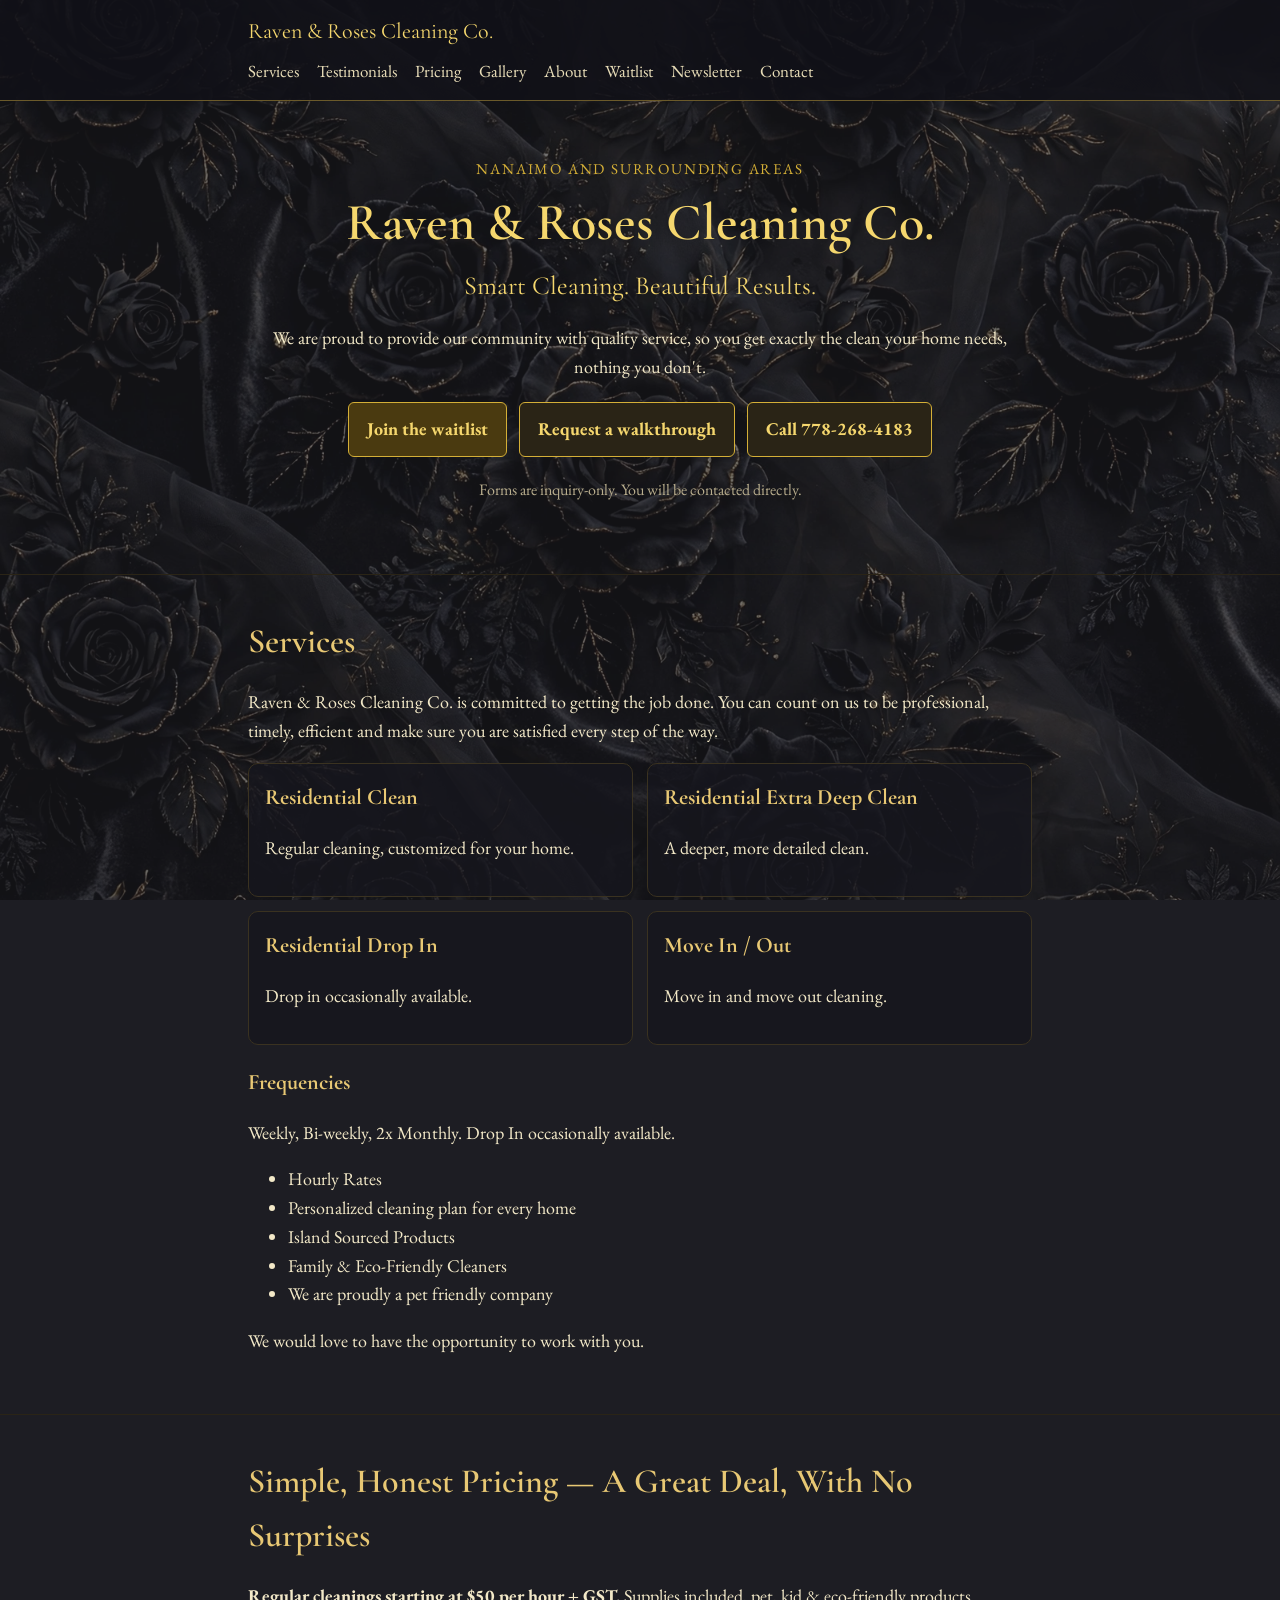
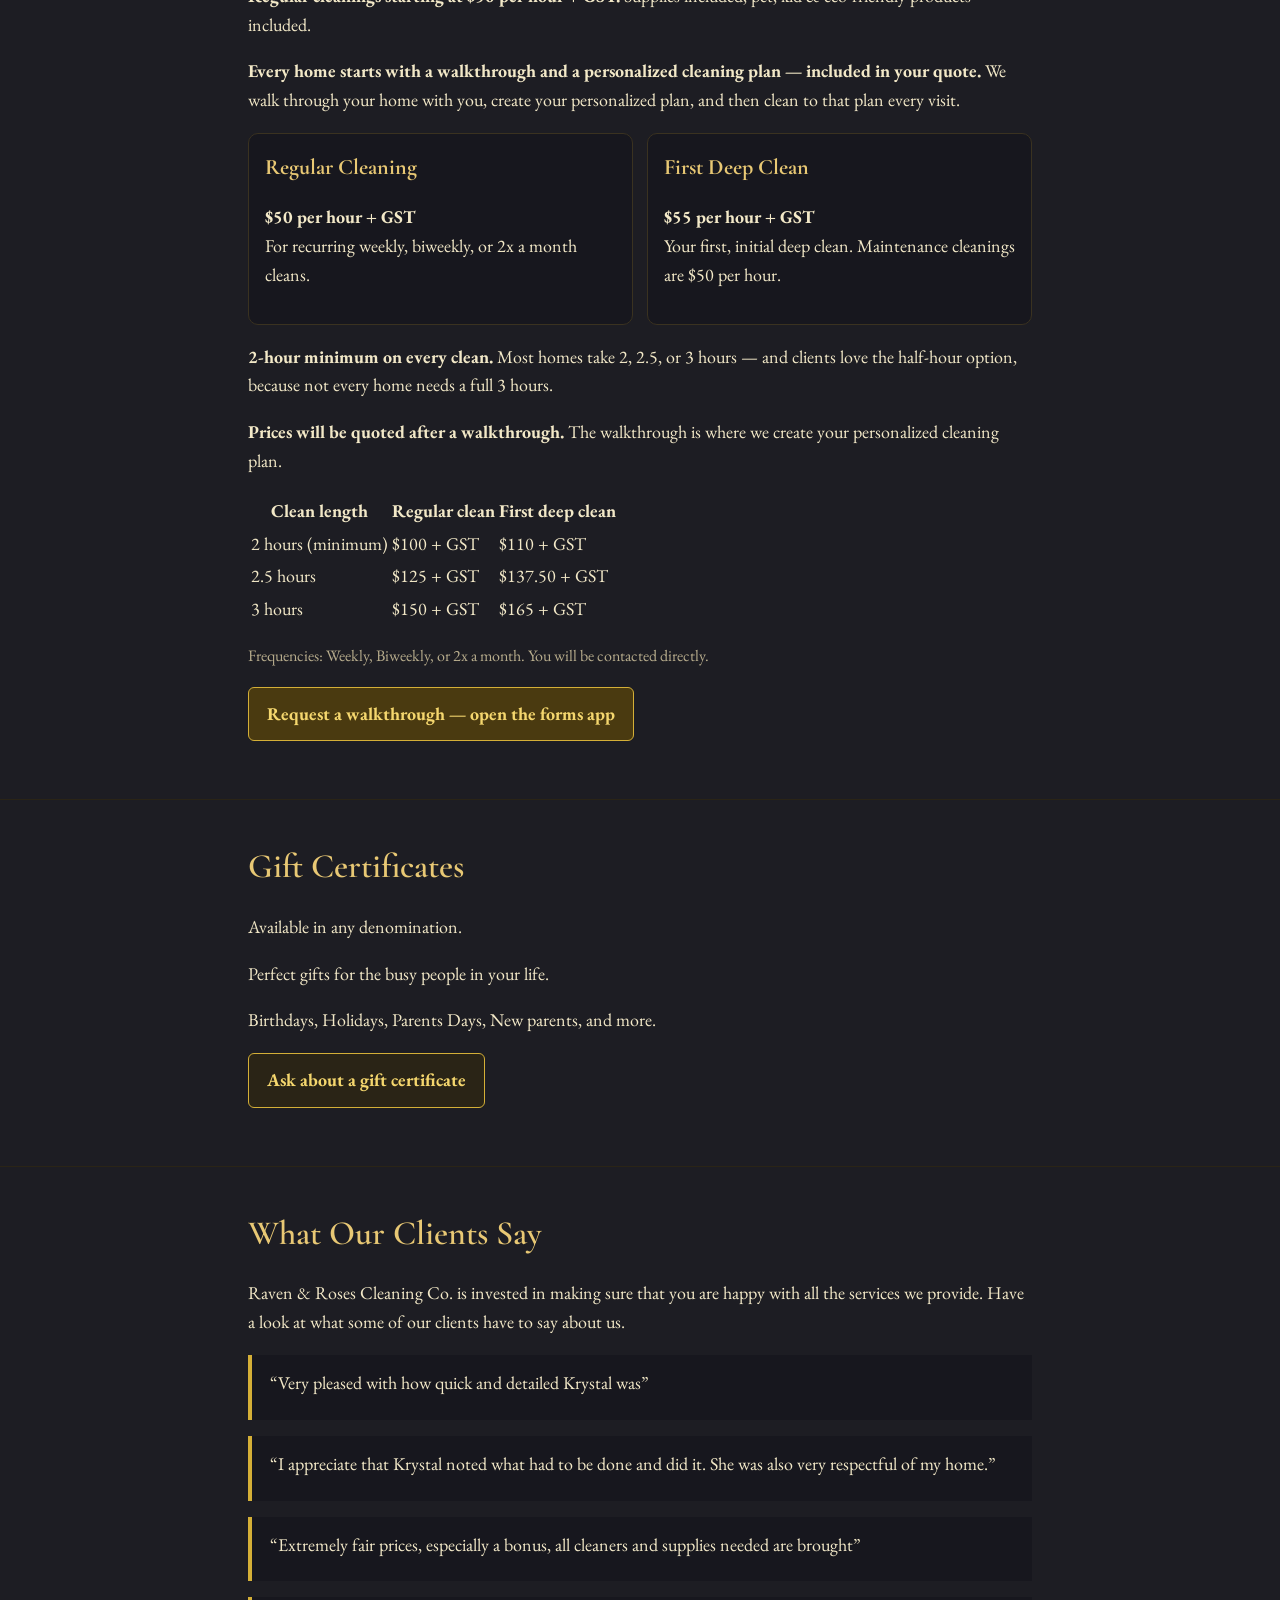
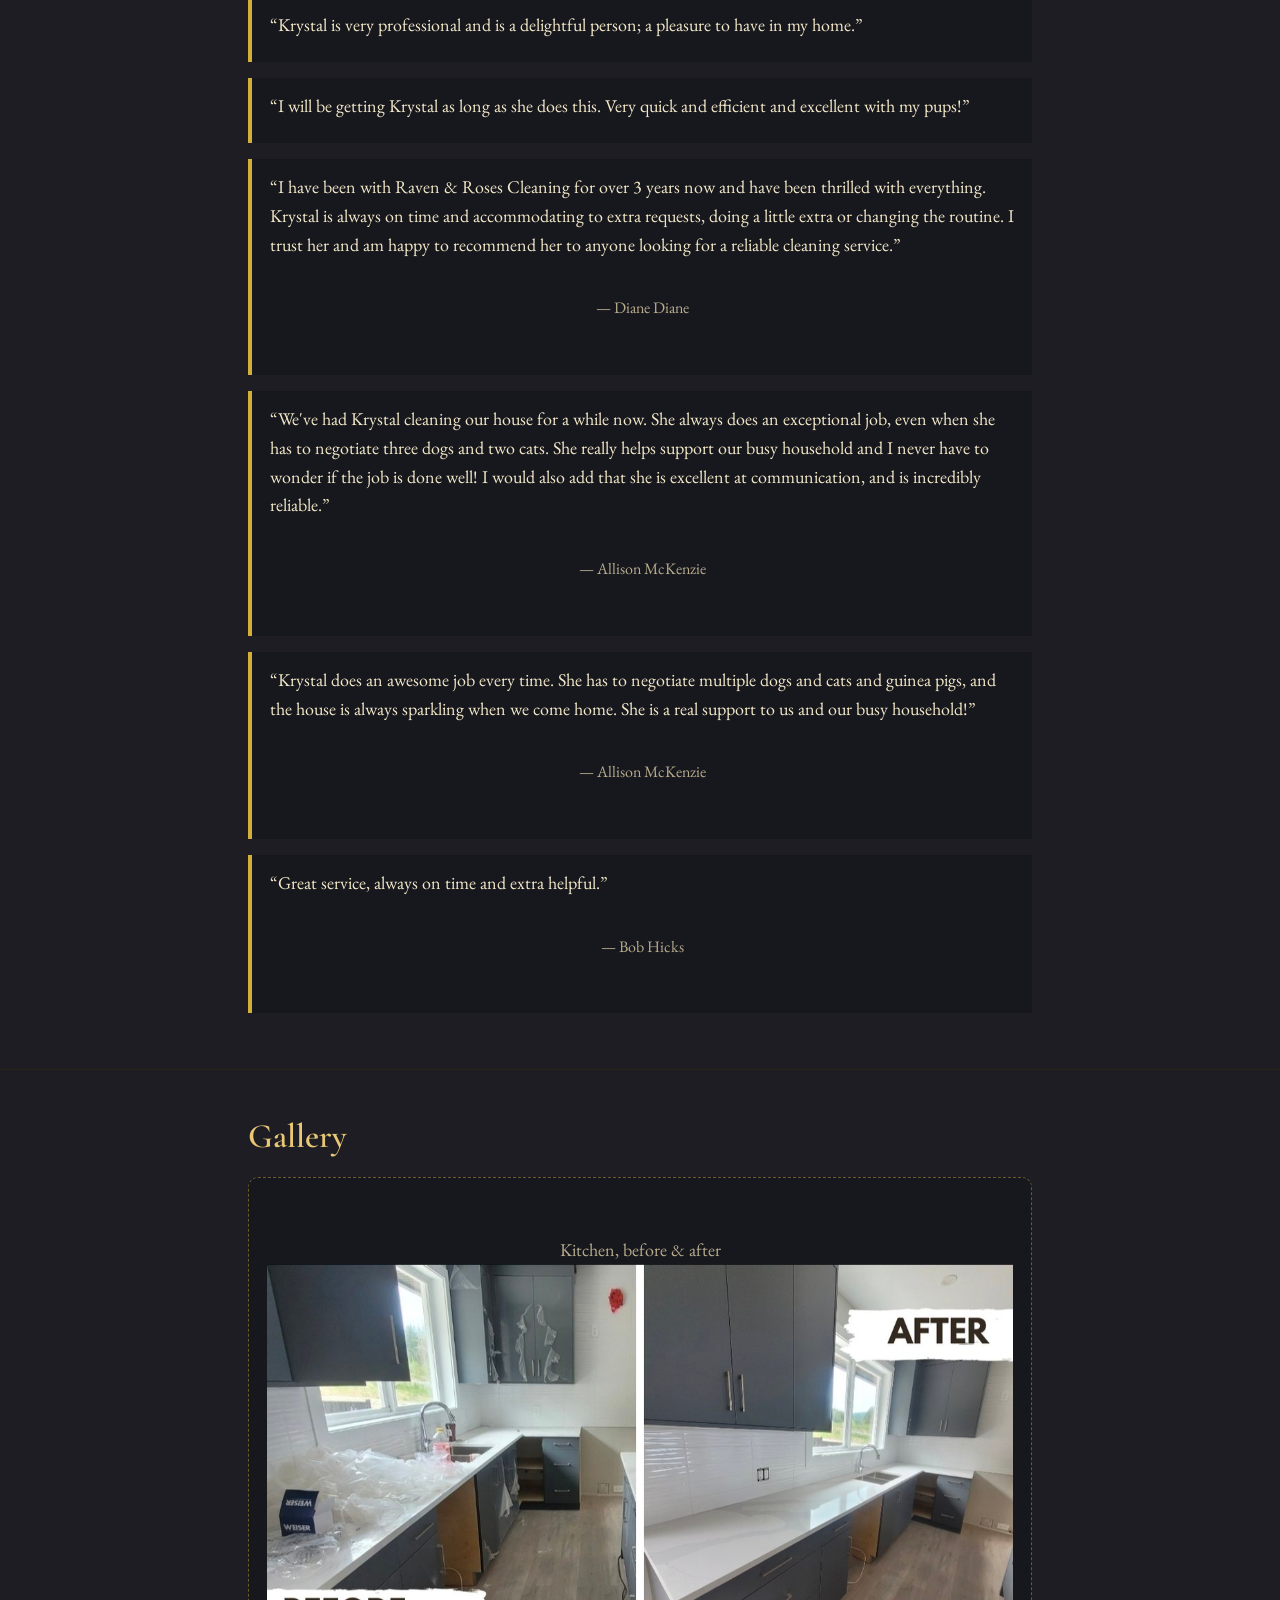
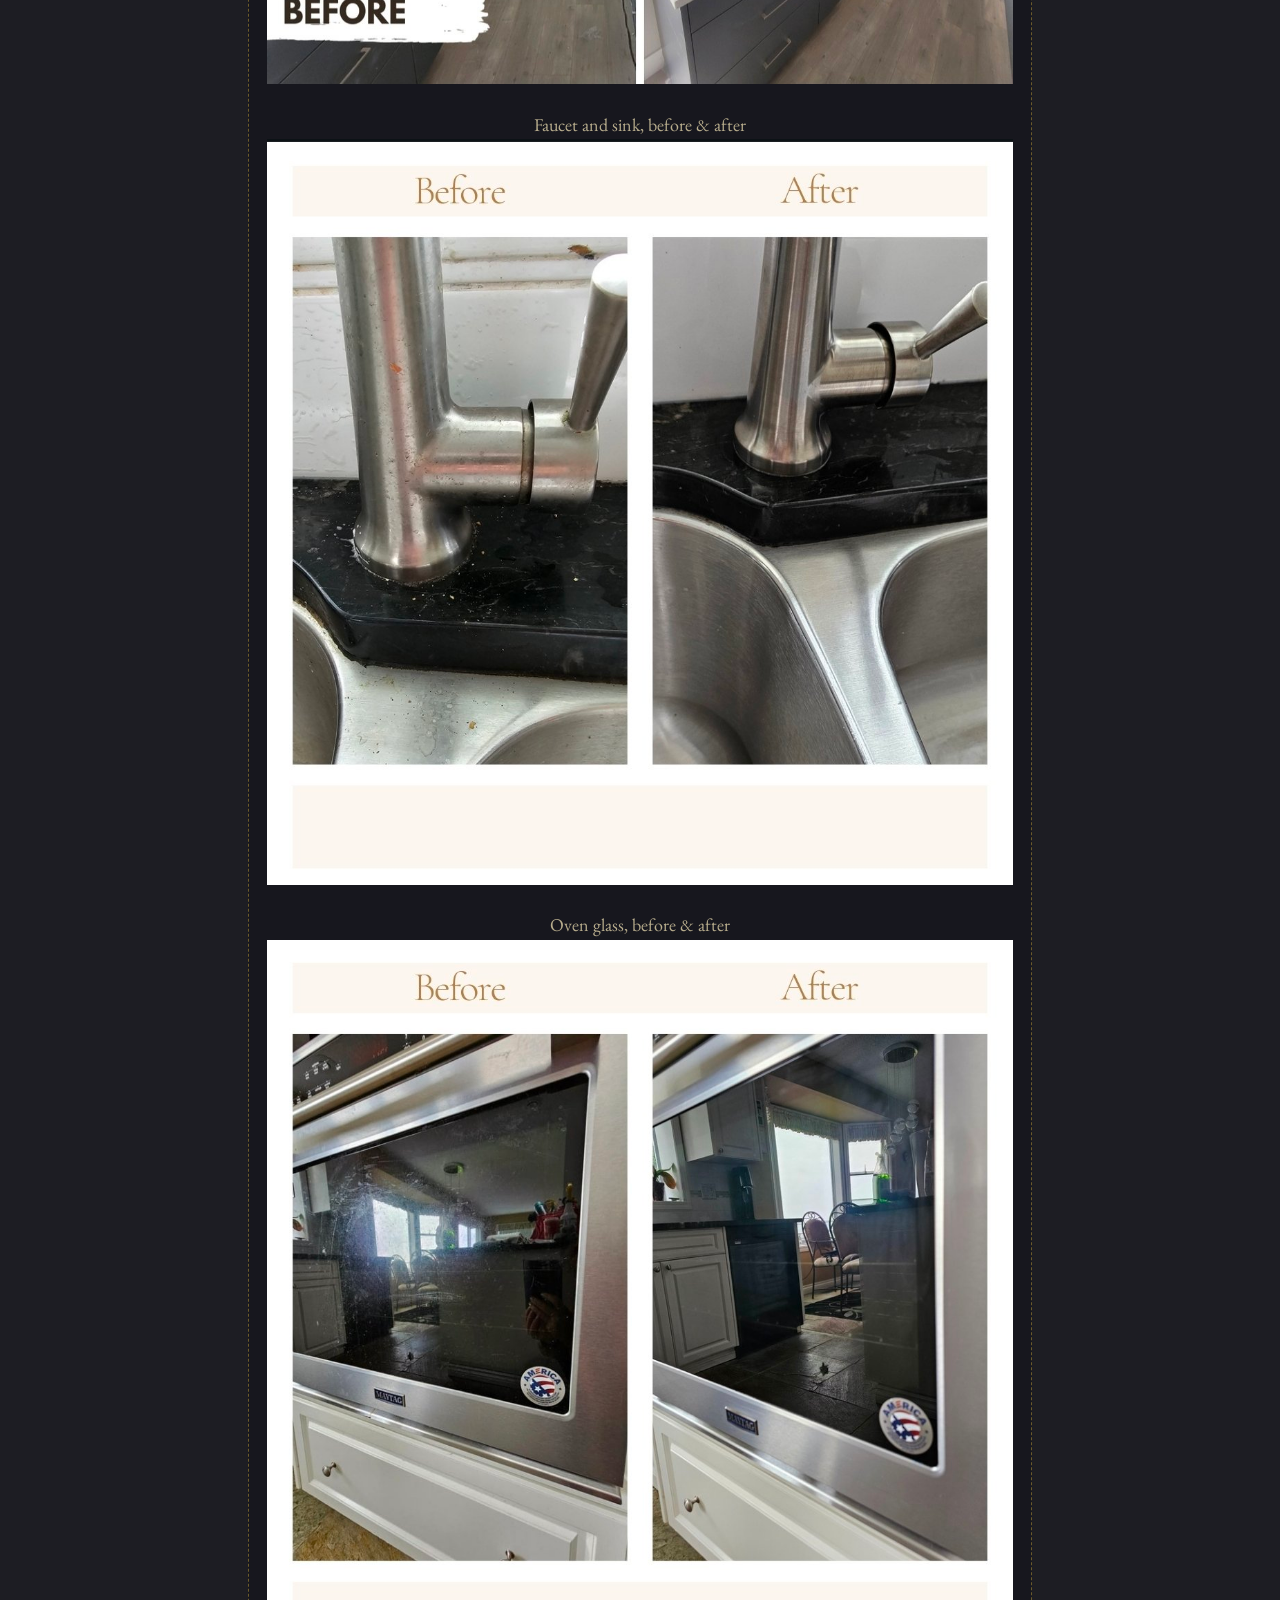
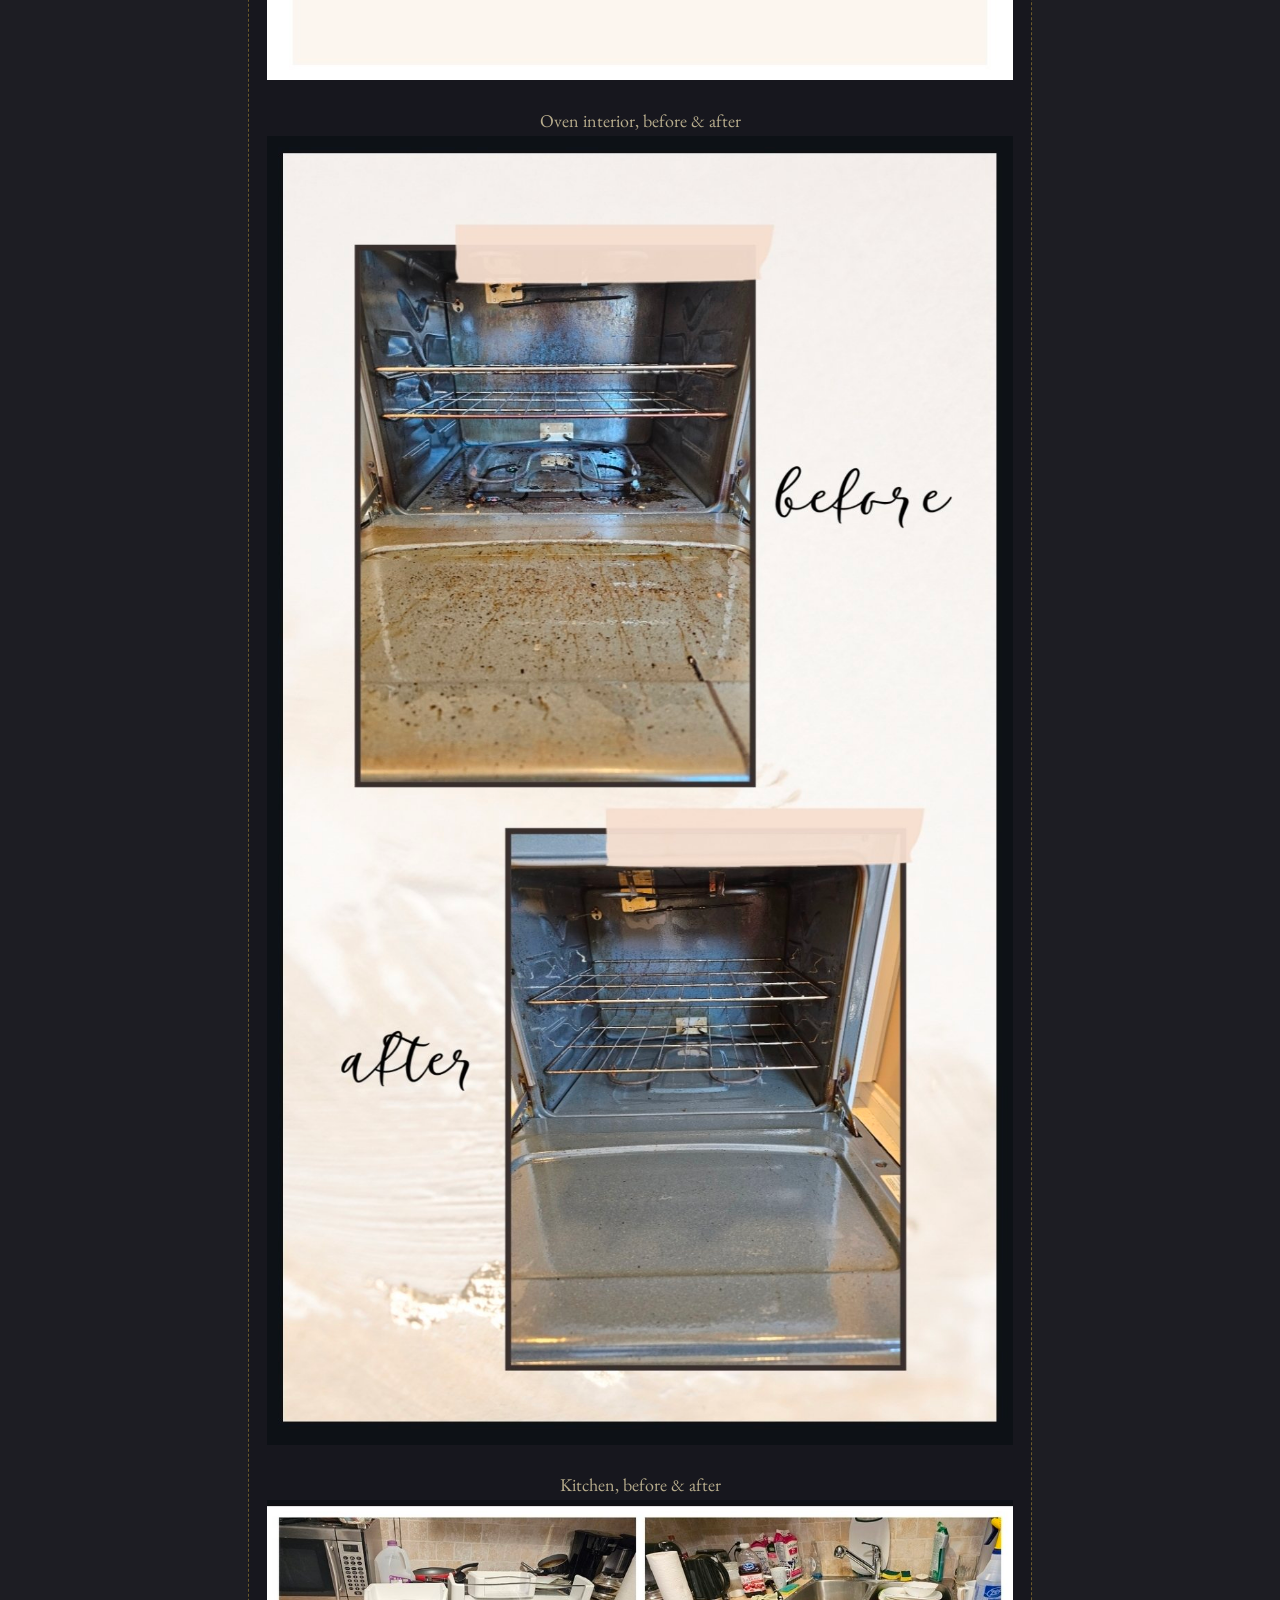
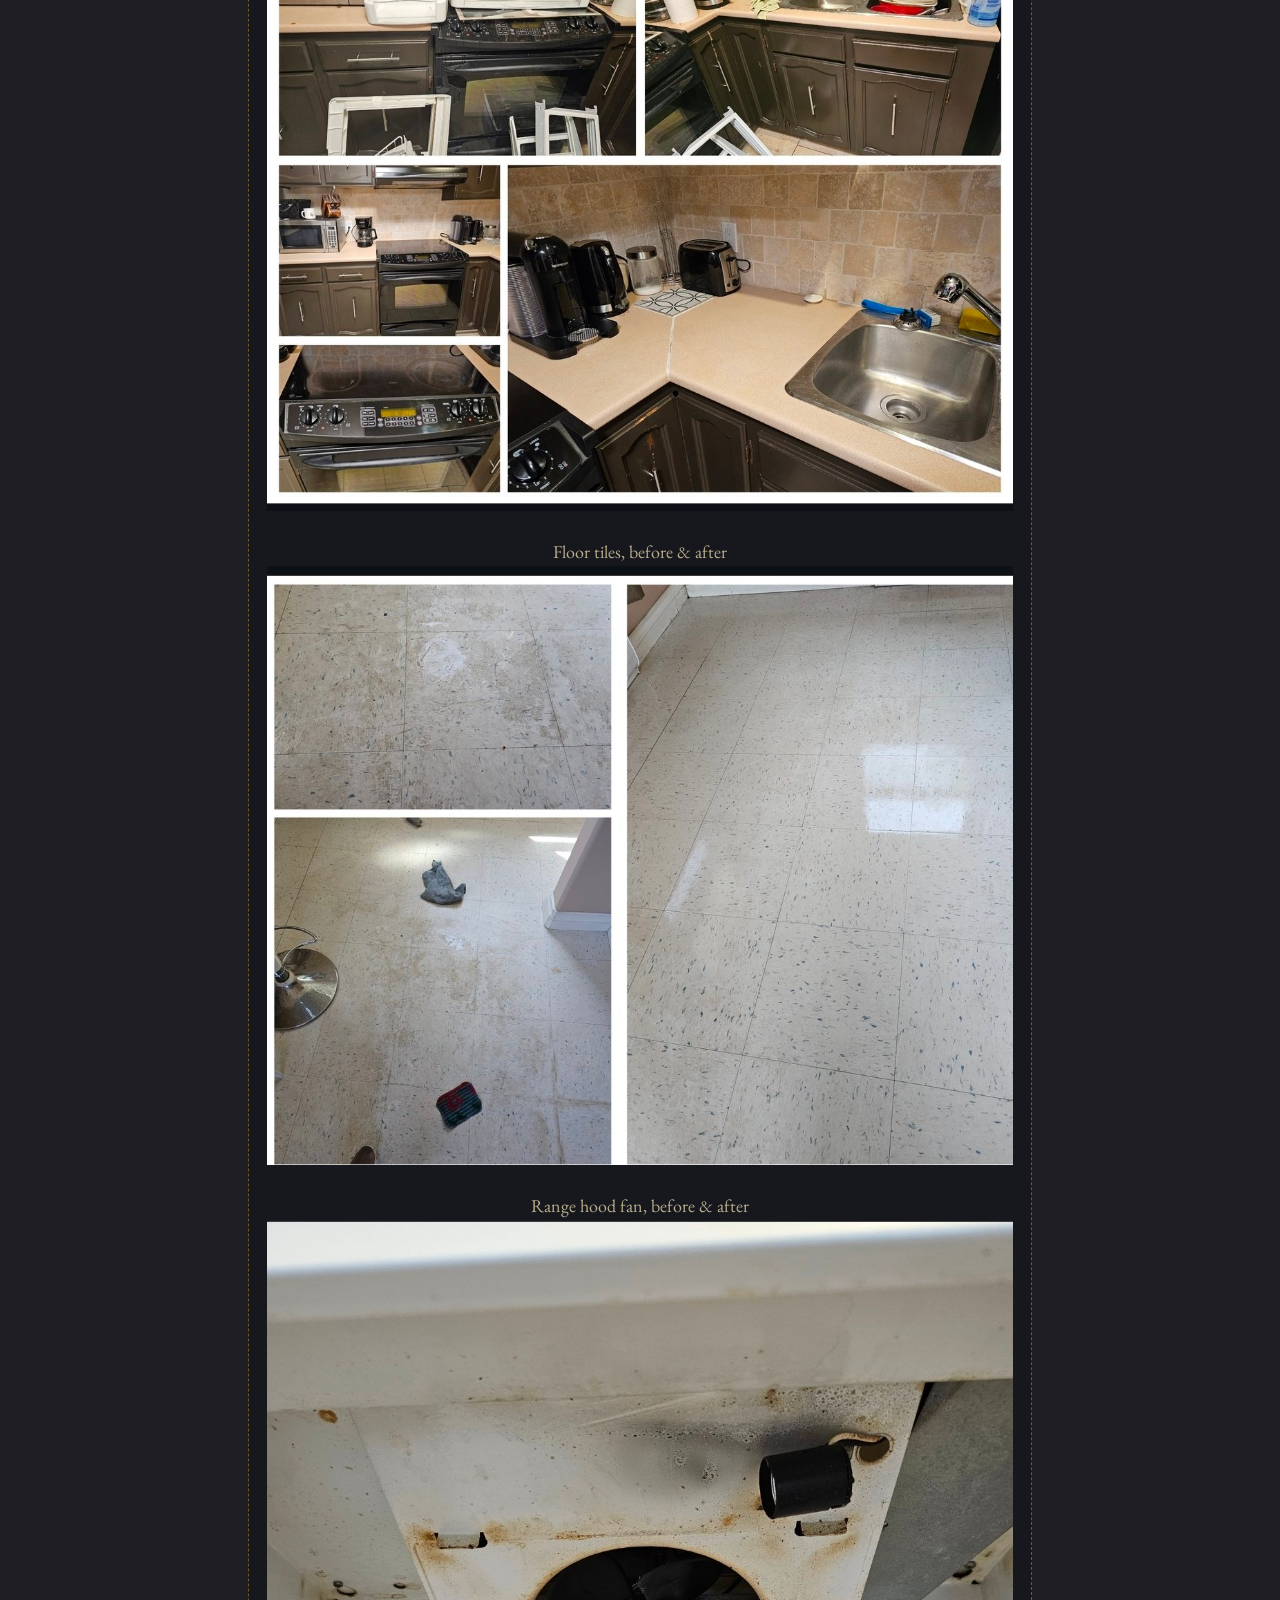
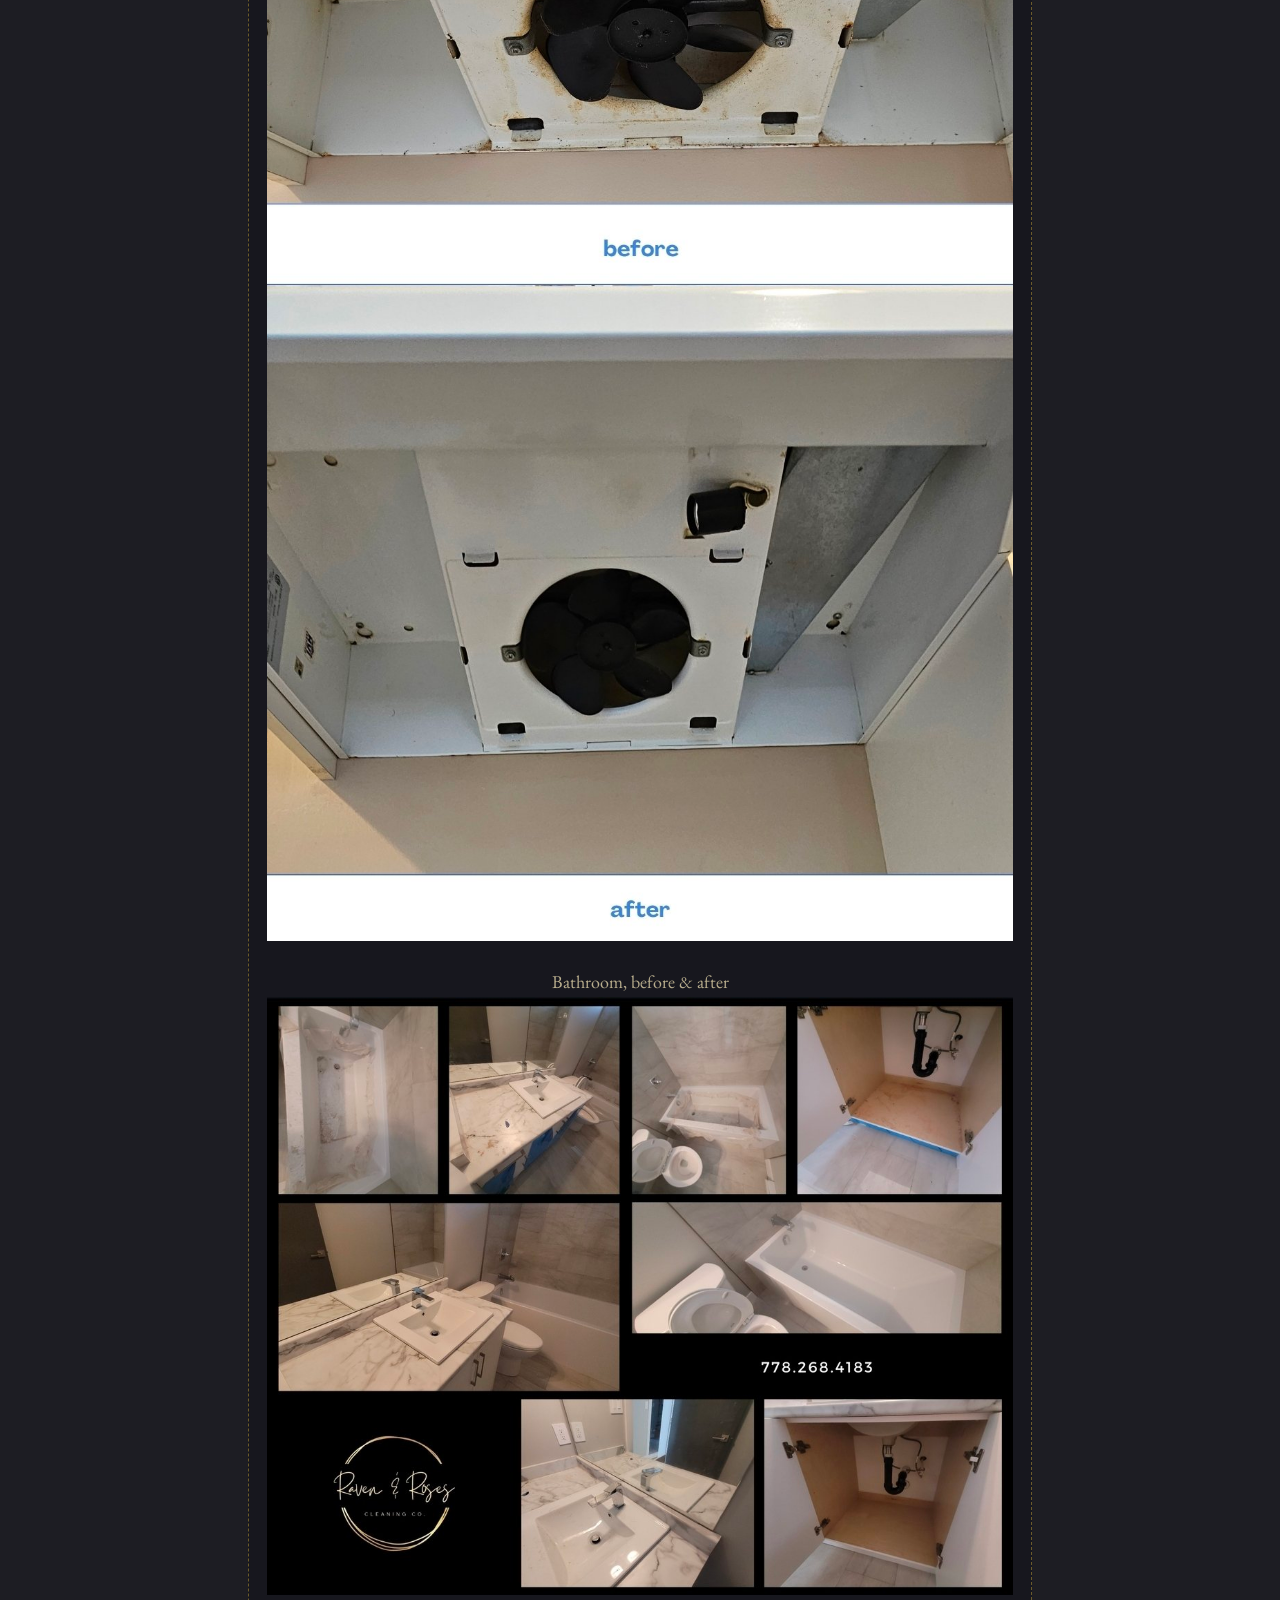
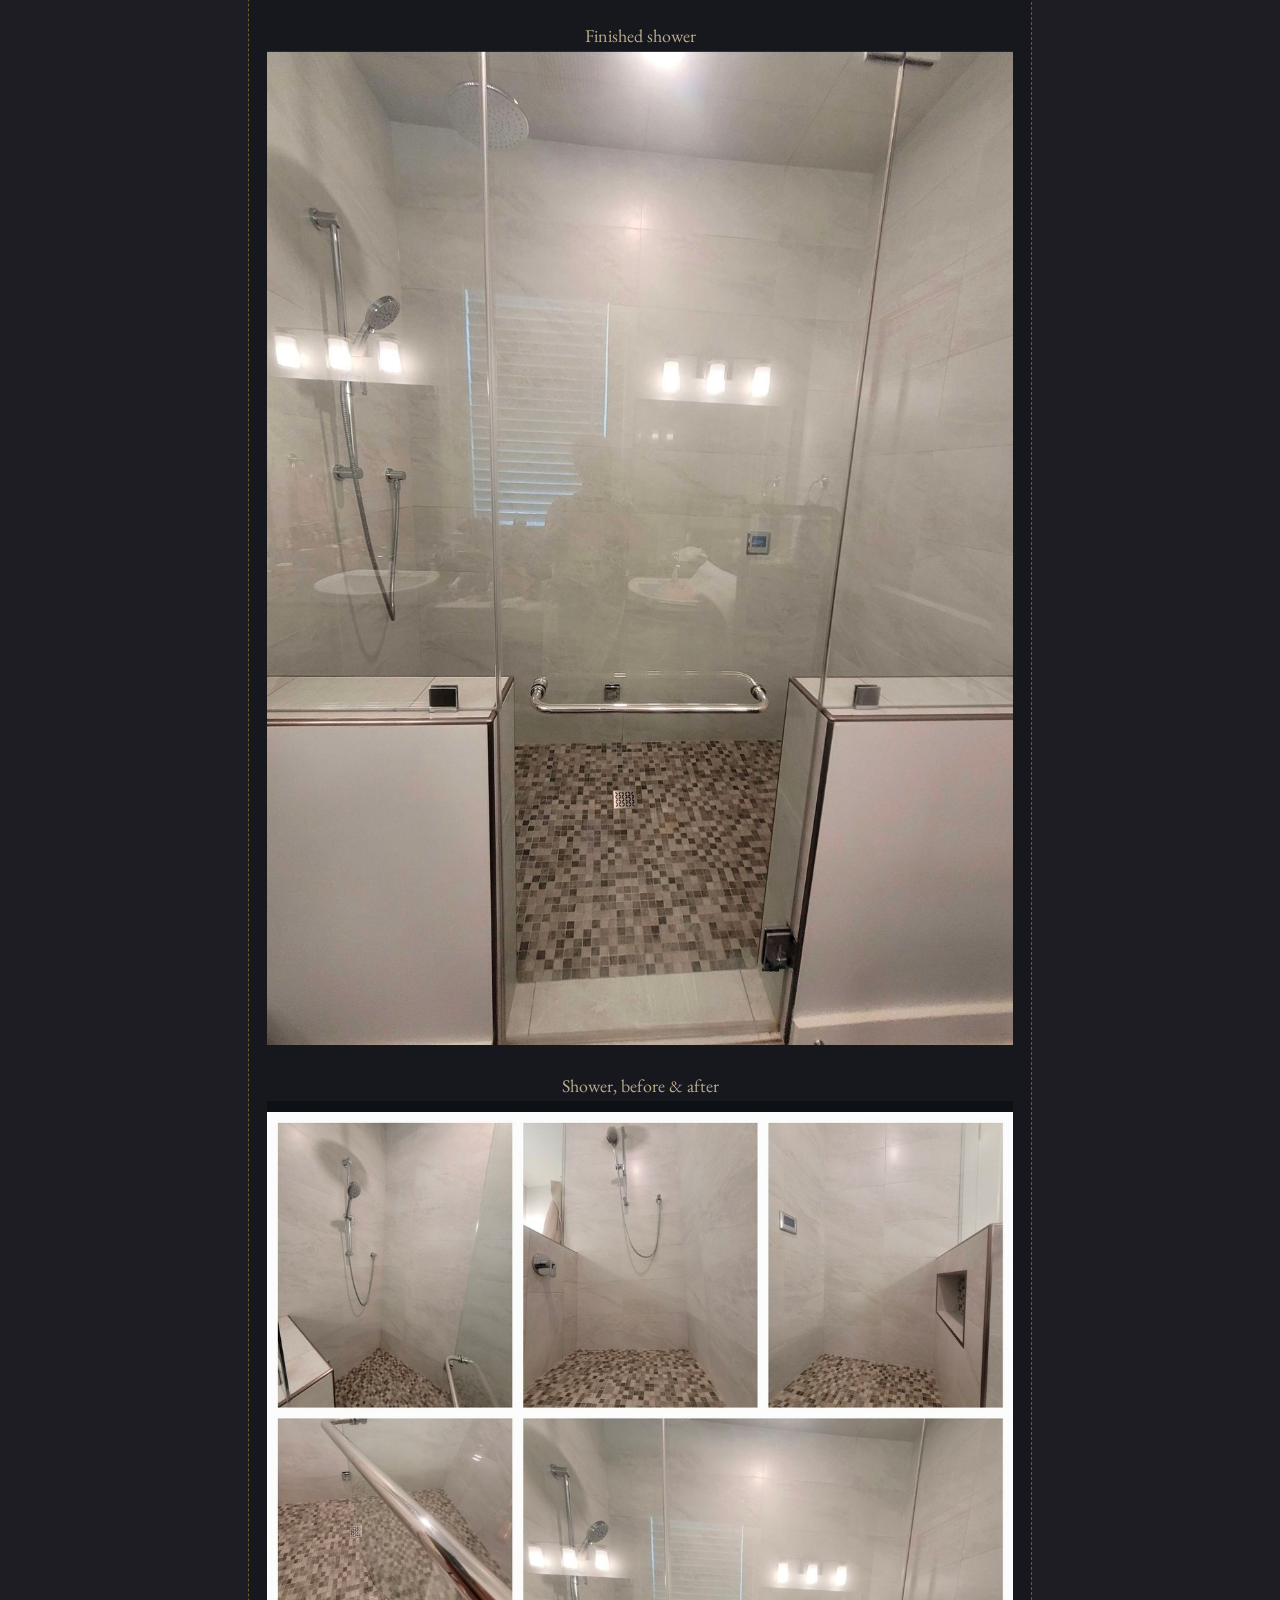
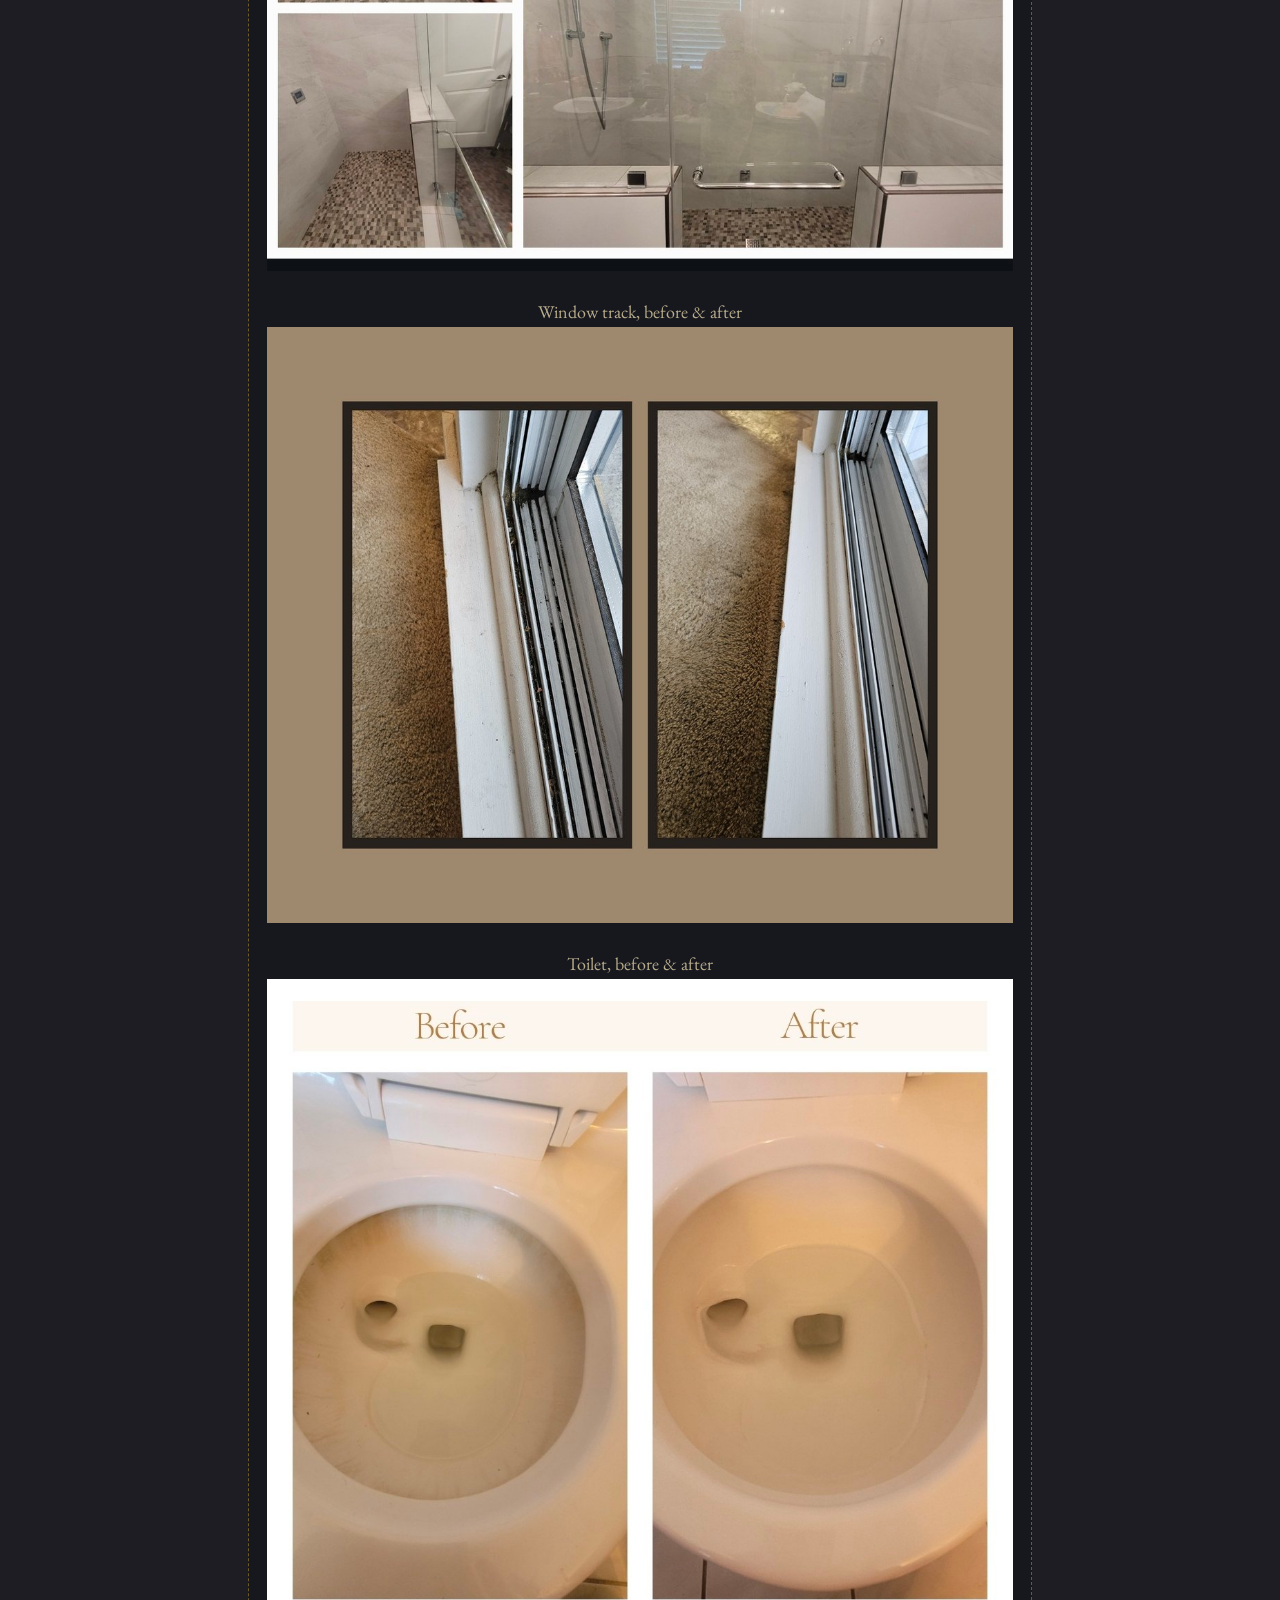
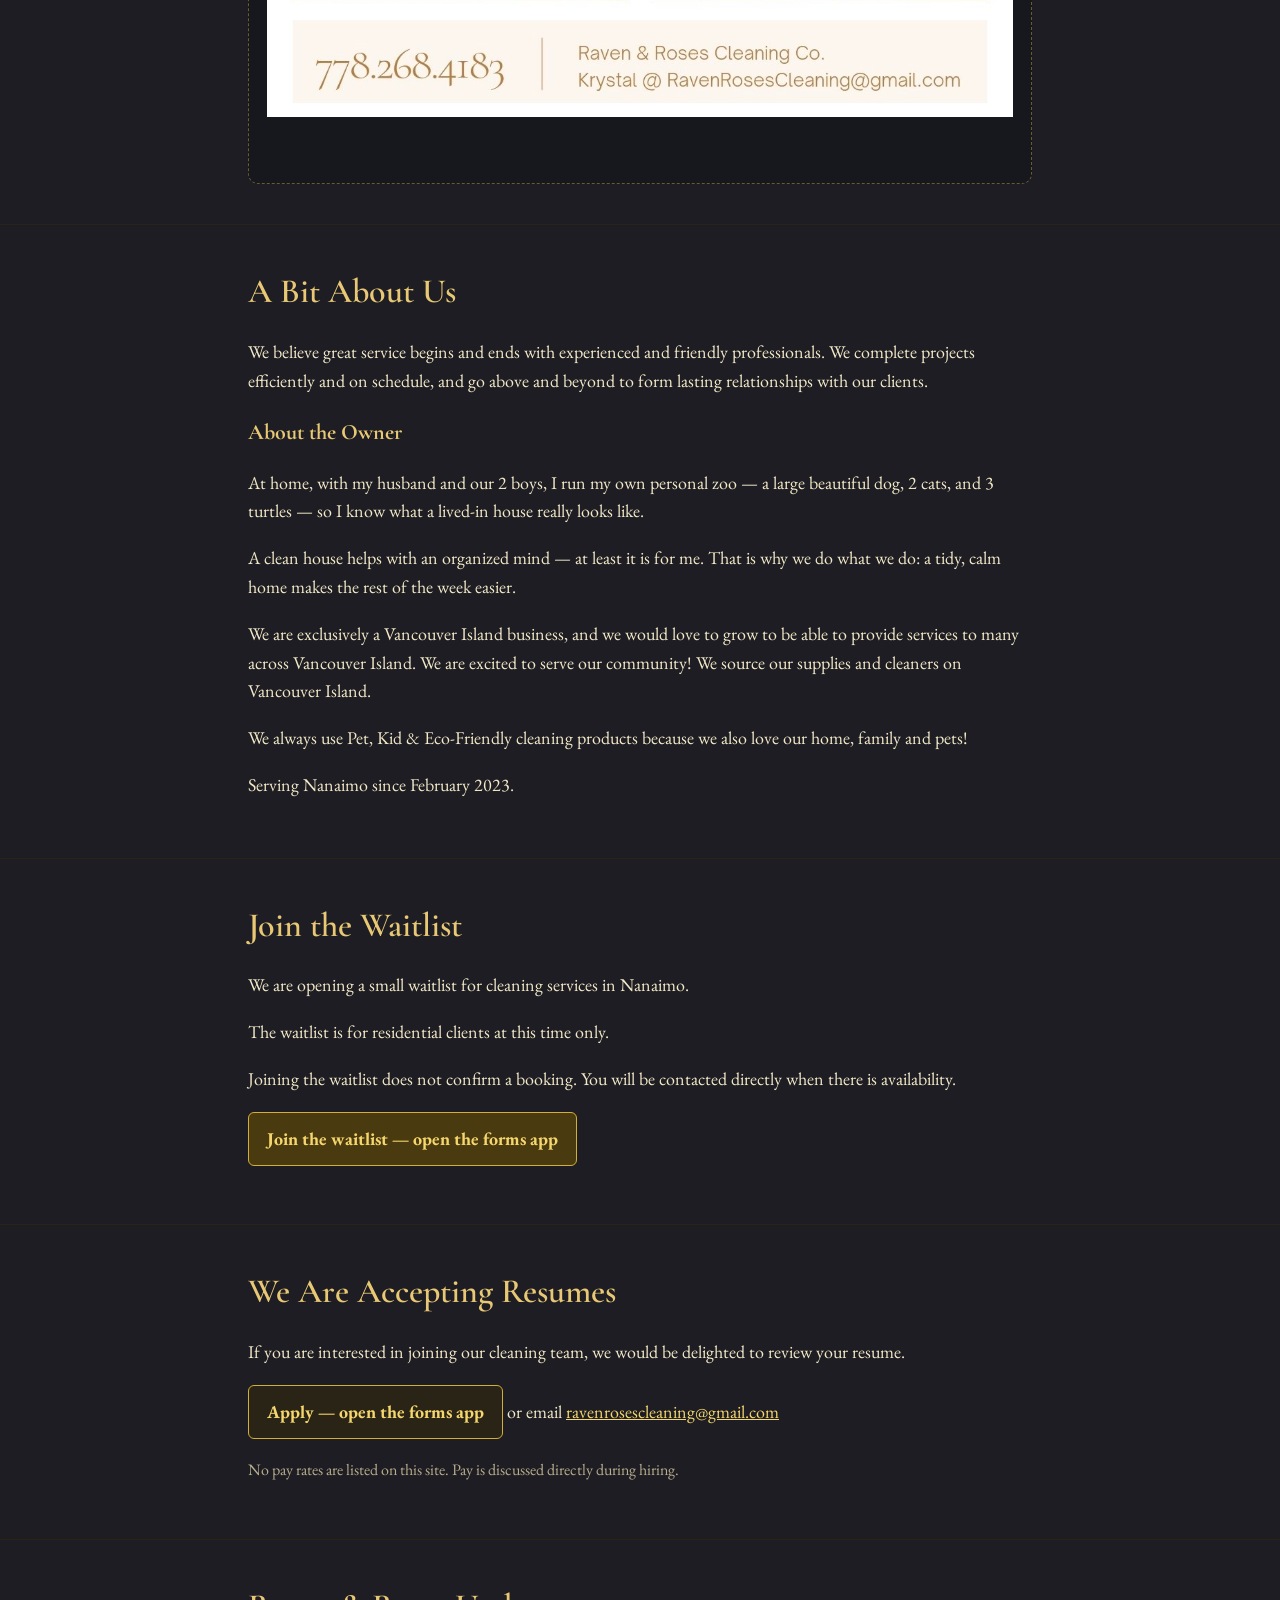
==== index.html @ d89b654c "Add client testimonials (Diane, Allison x2, Bob)" ====
<!DOCTYPE html>
<html lang="en">
<head>
<meta charset="utf-8">
<meta name="viewport" content="width=device-width, initial-scale=1">
<title>Raven &amp; Roses Cleaning Co. — Nanaimo, BC</title>
<meta name="description" content="Raven & Roses Cleaning Co. — Smart Cleaning. Beautiful Results. Residential cleaning in Nanaimo and surrounding areas, BC.">
<link href="https://fonts.googleapis.com/css2?family=Cormorant+Garamond:wght@400;500;600;700&family=EB+Garamond:wght@400;500;600;700&display=swap" rel="stylesheet">
<link rel="stylesheet" href="style.css">
<link rel="icon" type="image/png" sizes="192x192" href="/icon-192.png">
<link rel="icon" type="image/png" sizes="512x512" href="/icon-512.png">
<link rel="apple-touch-icon" href="/icon-192.png">
<link rel="manifest" href="/manifest.json">
<meta name="theme-color" content="#1d1d23">
</head>
<body>
<header class="topbar">
  <div class="wrap">
    <p class="brand">Raven &amp; Roses Cleaning Co.</p>
    <nav aria-label="Main">
      <a href="#services">Services</a>
      <a href="#testimonials">Testimonials</a>
      <a href="#pricing">Pricing</a>
      <a href="#gallery">Gallery</a>
      <a href="#about">About</a>
      <a href="#waitlist">Waitlist</a>
      <a href="#newsletter">Newsletter</a>
      <a href="#contact">Contact</a>
    </nav>
  </div>
</header>

<main>
  <!-- HERO -->
  <section class="hero" id="top">
    <div class="wrap">
      <p class="kicker">Nanaimo and Surrounding Areas</p>
      <h1>Raven &amp; Roses Cleaning Co.</h1>
      <p class="tagline">Smart Cleaning. Beautiful Results.</p>
      <p>We are proud to provide our community with quality service, so you get exactly the clean your home needs, nothing you don't.</p>
      <div class="buttons">
                <a class="btn primary" href="../forms-app/index.html">Join the waitlist</a>
        <a class="btn" href="../forms-app/index.html">Request a walkthrough</a>
        <a class="btn" href="tel:+17782684183">Call 778-268-4183</a>
      </div>
      <p class="note">Forms are inquiry-only. You will be contacted directly.</p>
    </div>
  </section>

  <!-- SERVICES -->
  <section id="services">
    <div class="wrap">
      <h2>Services</h2>
      <p>Raven &amp; Roses Cleaning Co. is committed to getting the job done. You can count on us to be professional, timely, efficient and make sure you are satisfied every step of the way.</p>
      <ul class="cards">
        <li><h3>Residential Clean</h3><p>Regular cleaning, customized for your home.</p></li>
        <li><h3>Residential Extra Deep Clean</h3><p>A deeper, more detailed clean.</p></li>
        <li><h3>Residential Drop In</h3><p>Drop in occasionally available.</p></li>
        <li><h3>Move In / Out</h3><p>Move in and move out cleaning.</p></li>
      </ul>
      <h3>Frequencies</h3>
      <p>Weekly, Bi-weekly, 2x Monthly. Drop In occasionally available.</p>
      <ul class="features">
        <li>Hourly Rates</li>
        <li>Personalized cleaning plan for every home</li>
        <li>Island Sourced Products</li>
        <li>Family &amp; Eco-Friendly Cleaners</li>
        <li>We are proudly a pet friendly company</li>
      </ul>
      <p>We would love to have the opportunity to work with you.</p>
    </div>
  </section>


  <!-- PRICING -->
  <section id="pricing">
    <div class="wrap">
      <h2>Simple, Honest Pricing — A Great Deal, With No Surprises</h2>
      <p><strong>Regular cleanings starting at $50 per hour + GST.</strong> Supplies included, pet, kid &amp; eco-friendly products included.</p>
      <p><strong>Every home starts with a walkthrough and a personalized cleaning plan — included in your quote.</strong> We walk through your home with you, create your personalized plan, and then clean to that plan every visit.</p>
      <ul class="cards">
        <li><h3>Regular Cleaning</h3><p><strong>$50 per hour + GST</strong><br>For recurring weekly, biweekly, or 2x a month cleans.</p></li>
        <li><h3>First Deep Clean</h3><p><strong>$55 per hour + GST</strong><br>Your first, initial deep clean. Maintenance cleanings are $50 per hour.</p></li>
      </ul>
      <p><strong>2-hour minimum on every clean.</strong> Most homes take 2, 2.5, or 3 hours — and clients love the half-hour option, because not every home needs a full 3 hours.</p>
      <p><strong>Prices will be quoted after a walkthrough.</strong> The walkthrough is where we create your personalized cleaning plan.</p>
      <table>
        <tr><th>Clean length</th><th>Regular clean</th><th>First deep clean</th></tr>
        <tr><td>2 hours (minimum)</td><td>$100 + GST</td><td>$110 + GST</td></tr>
        <tr><td>2.5 hours</td><td>$125 + GST</td><td>$137.50 + GST</td></tr>
        <tr><td>3 hours</td><td>$150 + GST</td><td>$165 + GST</td></tr>
      </table>
      <p class="note">Frequencies: Weekly, Biweekly, or 2x a month. You will be contacted directly.</p>
      <p><a class="btn primary" href="../forms-app/index.html">Request a walkthrough — open the forms app</a></p>
    </div>
  </section>

  <!-- GIFT CERTIFICATES -->
  <section id="gift-certificates">
    <div class="wrap">
      <h2>Gift Certificates</h2>
      <p>Available in any denomination.</p>
      <p>Perfect gifts for the busy people in your life.</p>
      <p>Birthdays, Holidays, Parents Days, New parents, and more.</p>
      <p><a class="btn" href="../forms-app/index.html">Ask about a gift certificate</a></p>
    </div>
  </section>

  <!-- TESTIMONIALS — DRAFT -->
  <section id="testimonials">
    <div class="wrap">
      <h2>What Our Clients Say</h2>
      <p>Raven &amp; Roses Cleaning Co. is invested in making sure that you are happy with all the services we provide. Have a look at what some of our clients have to say about us.</p>
      <blockquote><p>“Very pleased with how quick and detailed Krystal was”</p></blockquote>
      <blockquote><p>“I appreciate that Krystal noted what had to be done and did it. She was also very respectful of my home.”</p></blockquote>
      <blockquote><p>“Extremely fair prices, especially a bonus, all cleaners and supplies needed are brought”</p></blockquote>
      <blockquote><p>“Krystal is very professional and is a delightful person; a pleasure to have in my home.”</p></blockquote>
      <blockquote><p>“I will be getting Krystal as long as she does this. Very quick and efficient and excellent with my pups!”</p></blockquote>
      <blockquote><p>“I have been with Raven &amp; Roses Cleaning for over 3 years now and have been thrilled with everything. Krystal is always on time and accommodating to extra requests, doing a little extra or changing the routine. I trust her and am happy to recommend her to anyone looking for a reliable cleaning service.”</p><footer>— Diane Diane</footer></blockquote>
      <blockquote><p>“We've had Krystal cleaning our house for a while now. She always does an exceptional job, even when she has to negotiate three dogs and two cats. She really helps support our busy household and I never have to wonder if the job is done well! I would also add that she is excellent at communication, and is incredibly reliable.”</p><footer>— Allison McKenzie</footer></blockquote>
      <blockquote><p>“Krystal does an awesome job every time. She has to negotiate multiple dogs and cats and guinea pigs, and the house is always sparkling when we come home. She is a real support to us and our busy household!”</p><footer>— Allison McKenzie</footer></blockquote>
      <blockquote><p>“Great service, always on time and extra helpful.”</p><footer>— Bob Hicks</footer></blockquote>
    </div>
  </section>

  <!-- GALLERY — REAL WORK FROM OLD WEBSITE, SELECTED -->
  <section id="gallery">
    <div class="wrap">
      <h2>Gallery</h2>
      <div class="gallery-placeholder" aria-label="Gallery">
        <p>Kitchen, before &amp; after<br><img src="gallery-new/kitchen-before-after.jpg" alt="Kitchen before and after" style="max-width:100%"></p>
        <p>Faucet and sink, before &amp; after<br><img src="gallery-new/faucet-sink-before-after.jpg" alt="Faucet and sink before and after" style="max-width:100%"></p>
        <p>Oven glass, before &amp; after<br><img src="gallery-new/oven-glass-before-after.jpg" alt="Oven glass before and after" style="max-width:100%"></p>
        <p>Oven interior, before &amp; after<br><img src="gallery-new/oven-interior-before-after.jpg" alt="Oven interior before and after" style="max-width:100%"></p>
        <p>Kitchen, before &amp; after<br><img src="gallery-new/kitchen-collage.jpg" alt="Kitchen before and after" style="max-width:100%"></p>
        <p>Floor tiles, before &amp; after<br><img src="gallery-new/floor-tiles.jpg" alt="Floor tiles before and after" style="max-width:100%"></p>
        <p>Range hood fan, before &amp; after<br><img src="gallery-new/range-hood-fan-before-after.jpg" alt="Range hood fan before and after" style="max-width:100%"></p>
        <p>Bathroom, before &amp; after<br><img src="gallery-new/bathroom-collage.jpg" alt="Bathroom before and after" style="max-width:100%"></p>
        <p>Finished shower<br><img src="gallery-new/shower.jpg" alt="Finished shower" style="max-width:100%"></p>
        <p>Shower, before &amp; after<br><img src="gallery-new/shower-collage.jpg" alt="Shower before and after" style="max-width:100%"></p>
        <p>Window track, before &amp; after<br><img src="gallery-new/window-track-before-after.png" alt="Window track before and after" style="max-width:100%"></p>
        <p>Toilet, before &amp; after<br><img src="gallery-new/toilet-before-after.jpg" alt="Toilet before and after" style="max-width:100%"></p>
      </div>
    </div>
  </section>

  <!-- ABOUT -->
  <section id="about">
    <div class="wrap">
      <h2>A Bit About Us</h2>
      <p>We believe great service begins and ends with experienced and friendly professionals. We complete projects efficiently and on schedule, and go above and beyond to form lasting relationships with our clients.</p>
      <h3>About the Owner</h3>
      <p>At home, with my husband and our 2 boys, I run my own personal zoo — a large beautiful dog, 2 cats, and 3 turtles — so I know what a lived-in house really looks like.</p>
      <p>A clean house helps with an organized mind — at least it is for me. That is why we do what we do: a tidy, calm home makes the rest of the week easier.</p>
      <p>We are exclusively a Vancouver Island business, and we would love to grow to be able to provide services to many across Vancouver Island. We are excited to serve our community! We source our supplies and cleaners on Vancouver Island.</p>
      <p>We always use Pet, Kid &amp; Eco-Friendly cleaning products because we also love our home, family and pets!</p>
      <p>Serving Nanaimo since February 2023.</p>
    </div>
  </section>
  
  <!-- WAITLIST -->
  <section id="waitlist">
    <div class="wrap">
      <h2>Join the Waitlist</h2>
      <p>We are opening a small waitlist for cleaning services in Nanaimo.</p>
      <p>The waitlist is for residential clients at this time only.</p>
      <p>Joining the waitlist does not confirm a booking. You will be contacted directly when there is availability.</p>
            <p><a class="btn primary" href="../forms-app/index.html">Join the waitlist — open the forms app</a></p>
    </div>
  </section>
  
  <!-- HIRING -->
  <section id="hiring">
    <div class="wrap">
      <h2>We Are Accepting Resumes</h2>
      <p>If you are interested in joining our cleaning team, we would be delighted to review your resume.</p>
      <p><a class="btn" href="../forms-app/index.html">Apply — open the forms app</a> or email <a href="mailto:ravenrosescleaning@gmail.com">ravenrosescleaning@gmail.com</a></p>
      <p class="note">No pay rates are listed on this site. Pay is discussed directly during hiring.</p>
    </div>
  </section>

  <!-- NEWSLETTER — SIGNUP TO BE WIRED TO FORMS APP LATER -->
  <section id="newsletter">
    <div class="wrap">
      <h2>Raven &amp; Roses Updates</h2>
      <p>Sign up for Raven &amp; Roses updates — we will only email you if you sign up here.</p>
      <p class="note">Opt-in only. No newsletter is sent from this base site yet. In the live version, this signup will be added as a 5th form in the forms app (name + email, opt-in only, no auto-sending).</p>
      <form class="newsletter-form" onsubmit="return false;" aria-label="Newsletter signup (coming soon)">
        <label>Name <input type="text" name="name" placeholder="Your name" autocomplete="name"></label>
        <label>Email <input type="email" name="email" placeholder="Your email" autocomplete="email" required></label>
        <button class="btn primary" type="submit" disabled>Sign up — coming soon</button>
      </form>
      <p class="note">For now, use <a href="../forms-app/index.html">the forms app contact form</a> and write “newsletter” in your message if you would like updates.</p>
    </div>
  </section>

  <!-- CONTACT -->
  <section id="contact">
    <div class="wrap">
      <h2>Get in Touch</h2>
      <p>Contact Krystal McGee:</p>
      <p>Feel free to reach out with any questions, we would love to hear from you.</p>
      <p>Based in Nanaimo, BC, Canada</p>
      <p>Phone: <a href="tel:+17782684183">778-268-4183</a><br>
      Email: <a href="mailto:ravenrosescleaning@gmail.com">ravenrosescleaning@gmail.com</a><br>
      Facebook: <a href="https://facebook.com/RavenRosesCleaningCo">facebook.com/RavenRosesCleaningCo</a></p>
      <p>Have a question, comment or suggestion? We would love to hear from you.</p>
      <p><a class="btn primary" href="../forms-app/index.html">Forms — walkthrough, contact, hiring</a></p>
      <p class="note">Forms are inquiry-only. You will be contacted directly.</p>
    </div>
  </section>
</main>

<footer>
  <div class="wrap">
    <p>Raven &amp; Roses Cleaning Co. — Nanaimo, BC, Canada — 778-268-4183</p>
    <p class="note">Base prototype only — not published. Draft content to tweak. See README.md for what is draft, what is placeholder, and what to decide next.</p>
  </div>
</footer>
</body>
</html>
---- style.css ----
/* Raven & Roses Cleaning Co. — base site styles.
   Moody dark black/gold. Playfair Display headings, EB Garamond body.
   Keep it simple so Krystal can tweak copy/colours easily. */
* { box-sizing: border-box; }
body { margin: 0; background: #1d1d23; color: #f3e9c8; font-family: "EB Garamond", Georgia, serif; line-height: 1.6; font-size: 18px; }
body::before { content: ""; position: fixed; inset: 0; background-image: url('black-velvet-roses.webp'); background-size: cover; background-position: center; background-repeat: no-repeat; opacity: 0.38; pointer-events: none; z-index: 0; }
header, main, footer { position: relative; z-index: 1; }
a { color: #f5d76e; }
a:hover { color: #ffffff; }
.wrap { max-width: 820px; margin: 0 auto; padding: 0 18px; }
.topbar { background: rgba(17,17,24,0.85); border-bottom: 1px solid #6b5a2a; padding: 14px 0; }
.topbar .wrap { display: flex; flex-wrap: wrap; gap: 8px 24px; align-items: center; justify-content: space-between; }
.brand { font-family: "Cormorant Garamond", serif; color: #f5d76e; font-size: 22px; margin: 0; }
nav a { margin-right: 14px; text-decoration: none; color: #e8ddb8; font-size: 17px; }
nav a:last-child { margin-right: 0; }
section { padding: 40px 0; border-bottom: 1px solid #2a2416; }
h1 { font-family: "Cormorant Garamond", serif; font-size: 46px; font-weight: 600; line-height: 1.15; color: #f5d76e; margin: 12px 0; }
h2 { font-family: "Cormorant Garamond", serif; font-size: 34px; font-weight: 600; color: #e8c874; margin: 0 0 12px; }
h3 { font-family: "Cormorant Garamond", serif; font-size: 22px; color: #e8c874; margin: 20px 0 6px; }
.kicker { color: #d4af37; letter-spacing: 0.12em; text-transform: uppercase; font-size: 15px; margin: 0; }
.tagline { font-family: "Cormorant Garamond", serif; font-size: 26px; color: #f5d76e; margin: 0 0 12px; }
.hero { text-align: center; padding: 56px 0; }
.buttons { display: flex; flex-wrap: wrap; gap: 12px; justify-content: center; margin: 20px 0; }
.btn { display: inline-block; background: #2a2416; color: #f5d76e; border: 1px solid #d4af37; border-radius: 6px; padding: 12px 18px; text-decoration: none; font-weight: 700; }
.btn.primary { background: #4a3a10; }
.btn:hover { background: #3a2f14; color: #ffffff; }
.cards { list-style: none; padding: 0; margin: 0; display: grid; grid-template-columns: 1fr; gap: 14px; }
.cards li { background: rgba(22,22,30,0.78); border: 1px solid #3a3220; border-radius: 10px; padding: 16px; }
.cards li h3 { margin-top: 0; }
.features { columns: 1; }
blockquote { background: rgba(22,22,30,0.78); border-left: 4px solid #d4af37; margin: 16px 0; padding: 14px 18px; }
blockquote p { margin: 0 0 8px; }
blockquote footer { color: #b8ad8d; font-size: 16px; }
.note { color: #b8ad8d; font-size: 16px; }
.gallery-placeholder { background: rgba(22,22,30,0.78); border: 1px dashed #6b5a2a; border-radius: 10px; padding: 40px 18px; text-align: center; color: #b8ad8d; }
.newsletter-form label { display: block; margin: 12px 0; }
.newsletter-form input { width: 100%; margin-top: 6px; padding: 10px; background: #0b0b0f; color: #f3e9c8; border: 1px solid #6b5a2a; border-radius: 6px; font-size: 18px; font-family: inherit; }
.newsletter-form button[disabled] { opacity: 0.6; cursor: not-allowed; }
footer { padding: 28px 0 40px; text-align: center; }
@media (min-width: 640px) {
  .cards { grid-template-columns: 1fr 1fr; }
  h1 { font-size: 52px; }
}
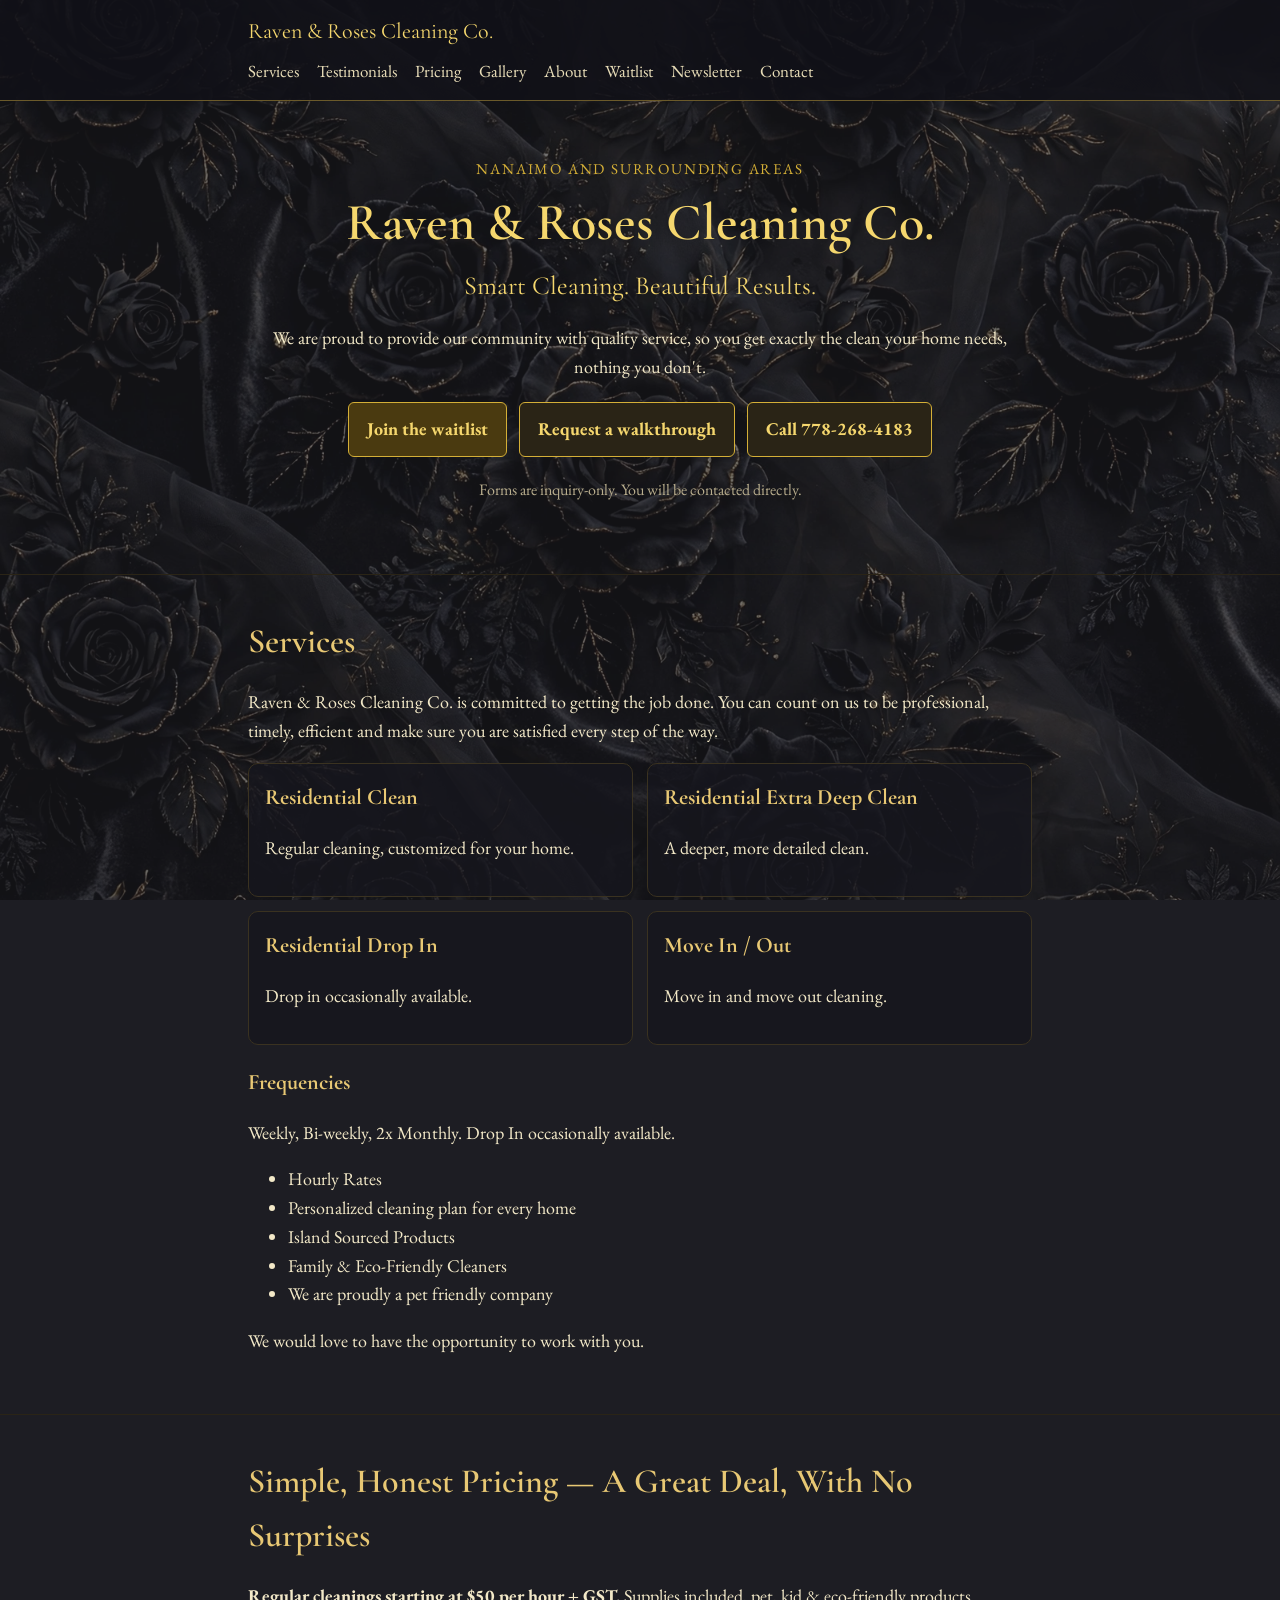
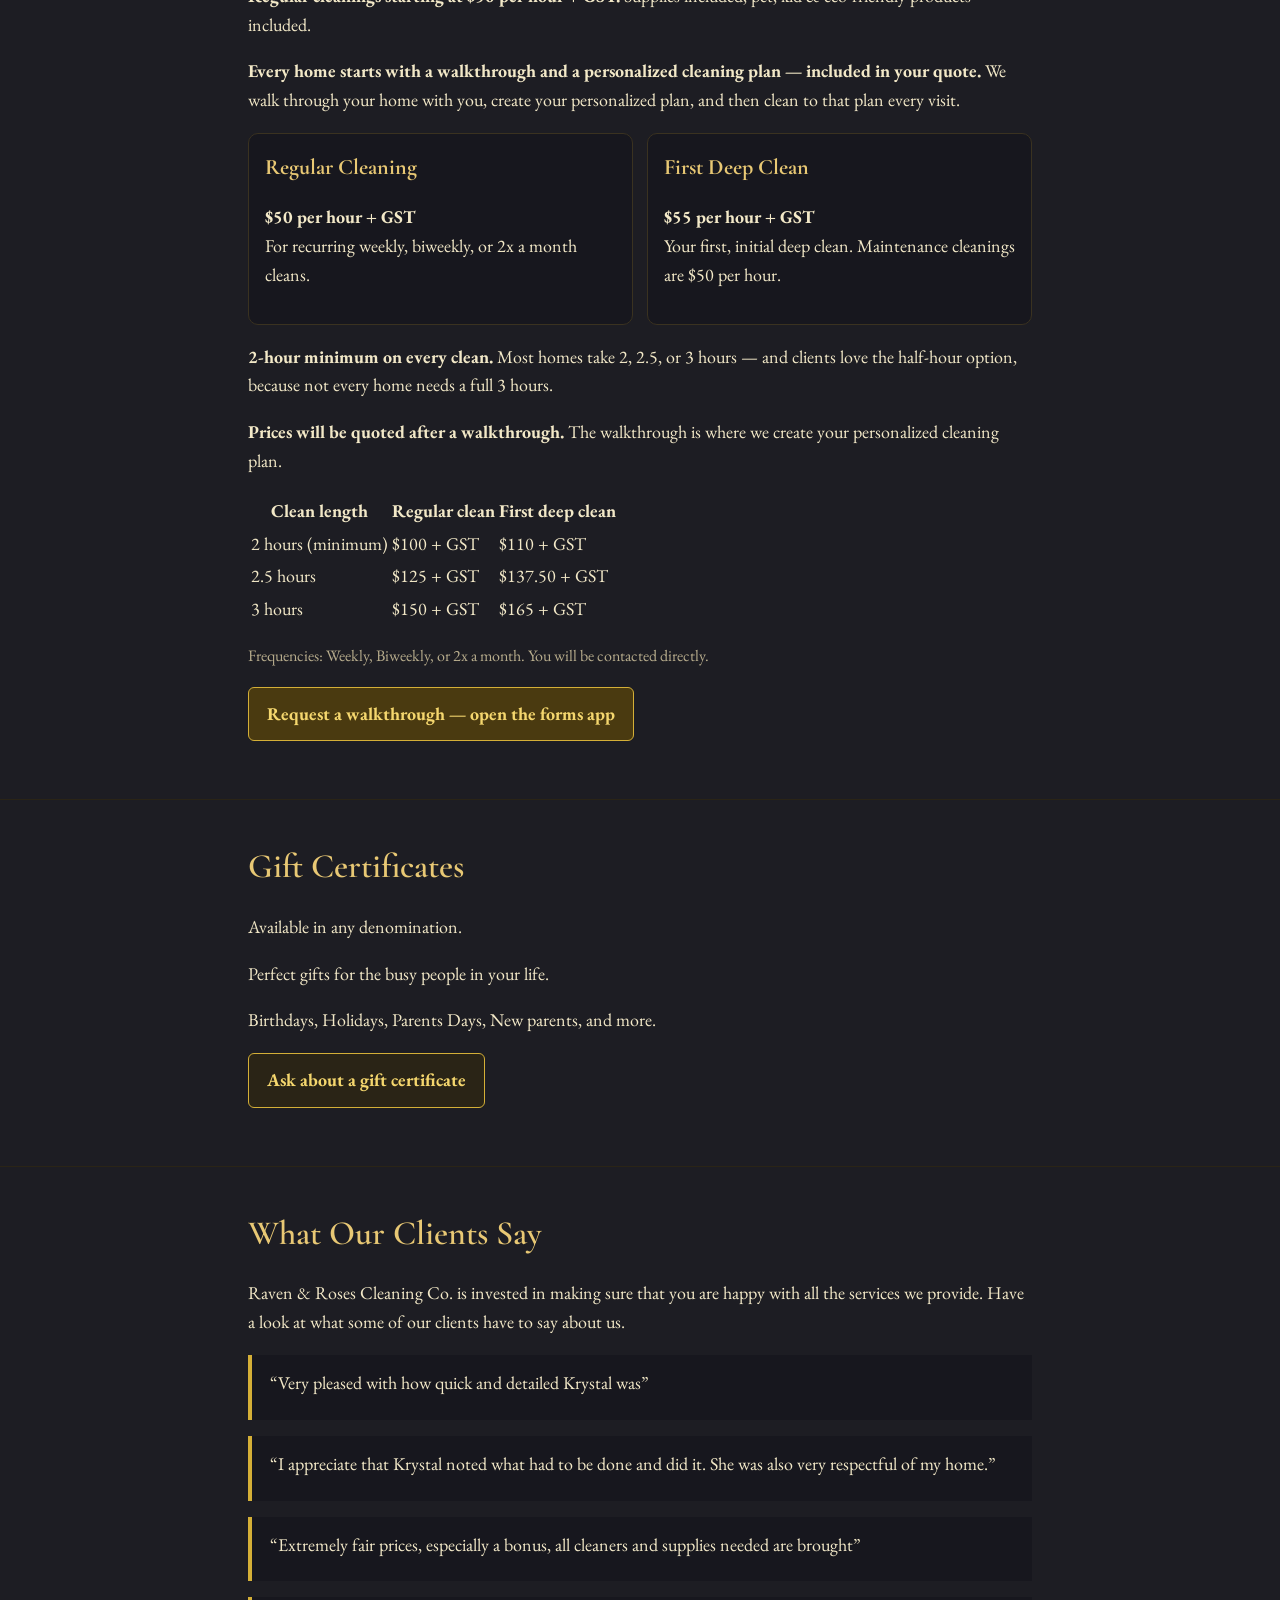
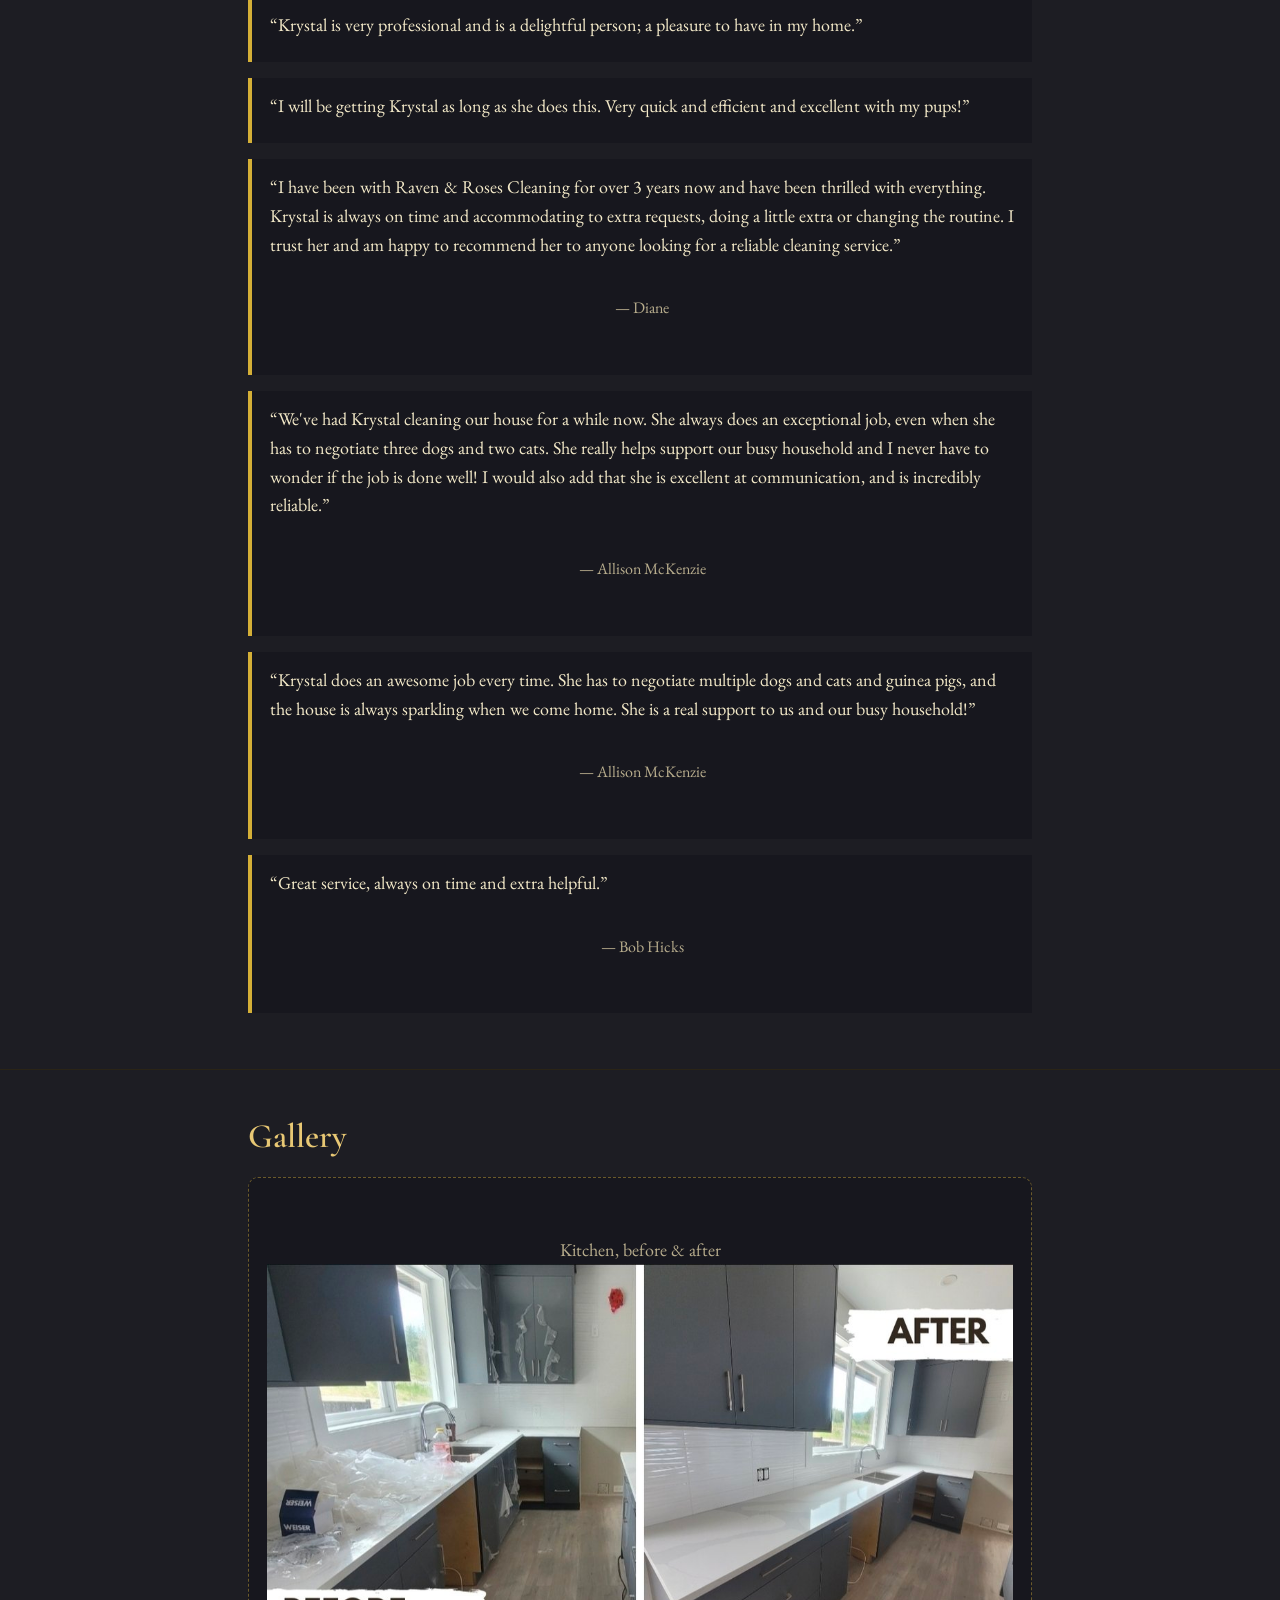
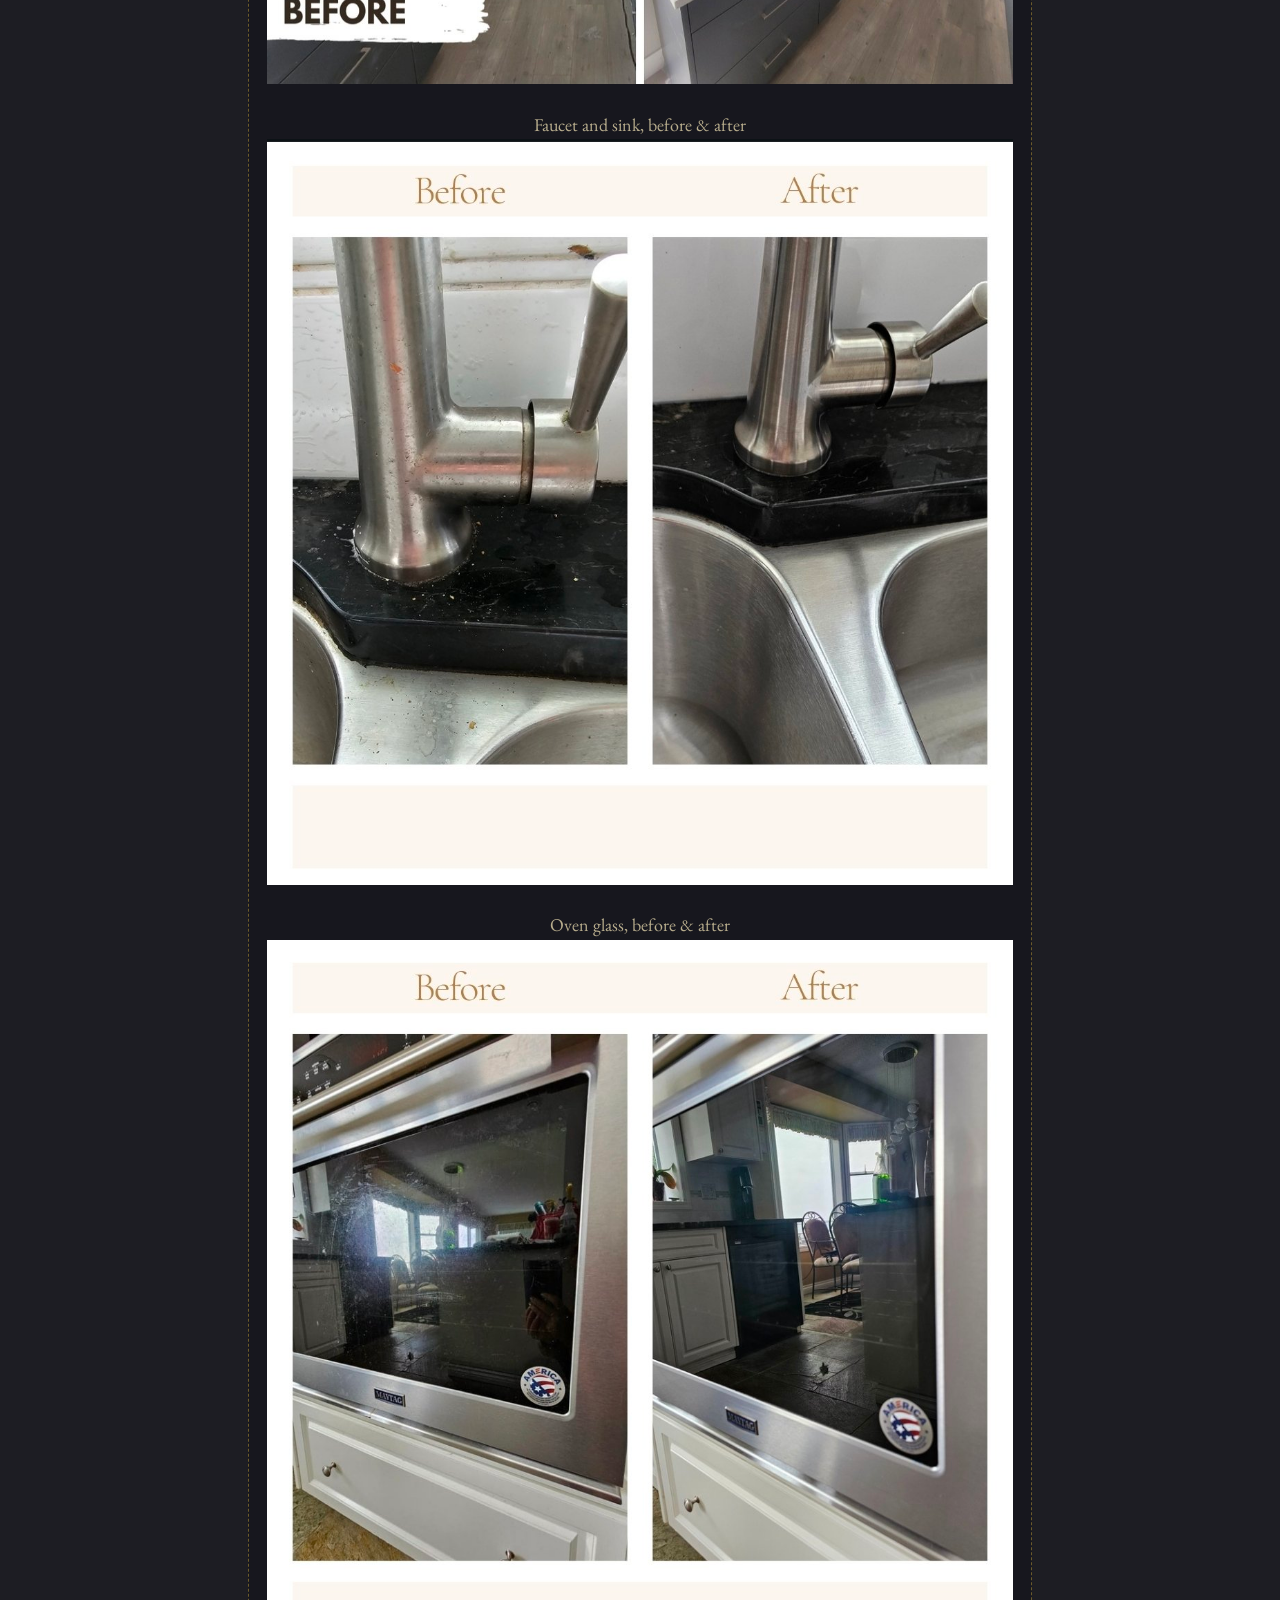
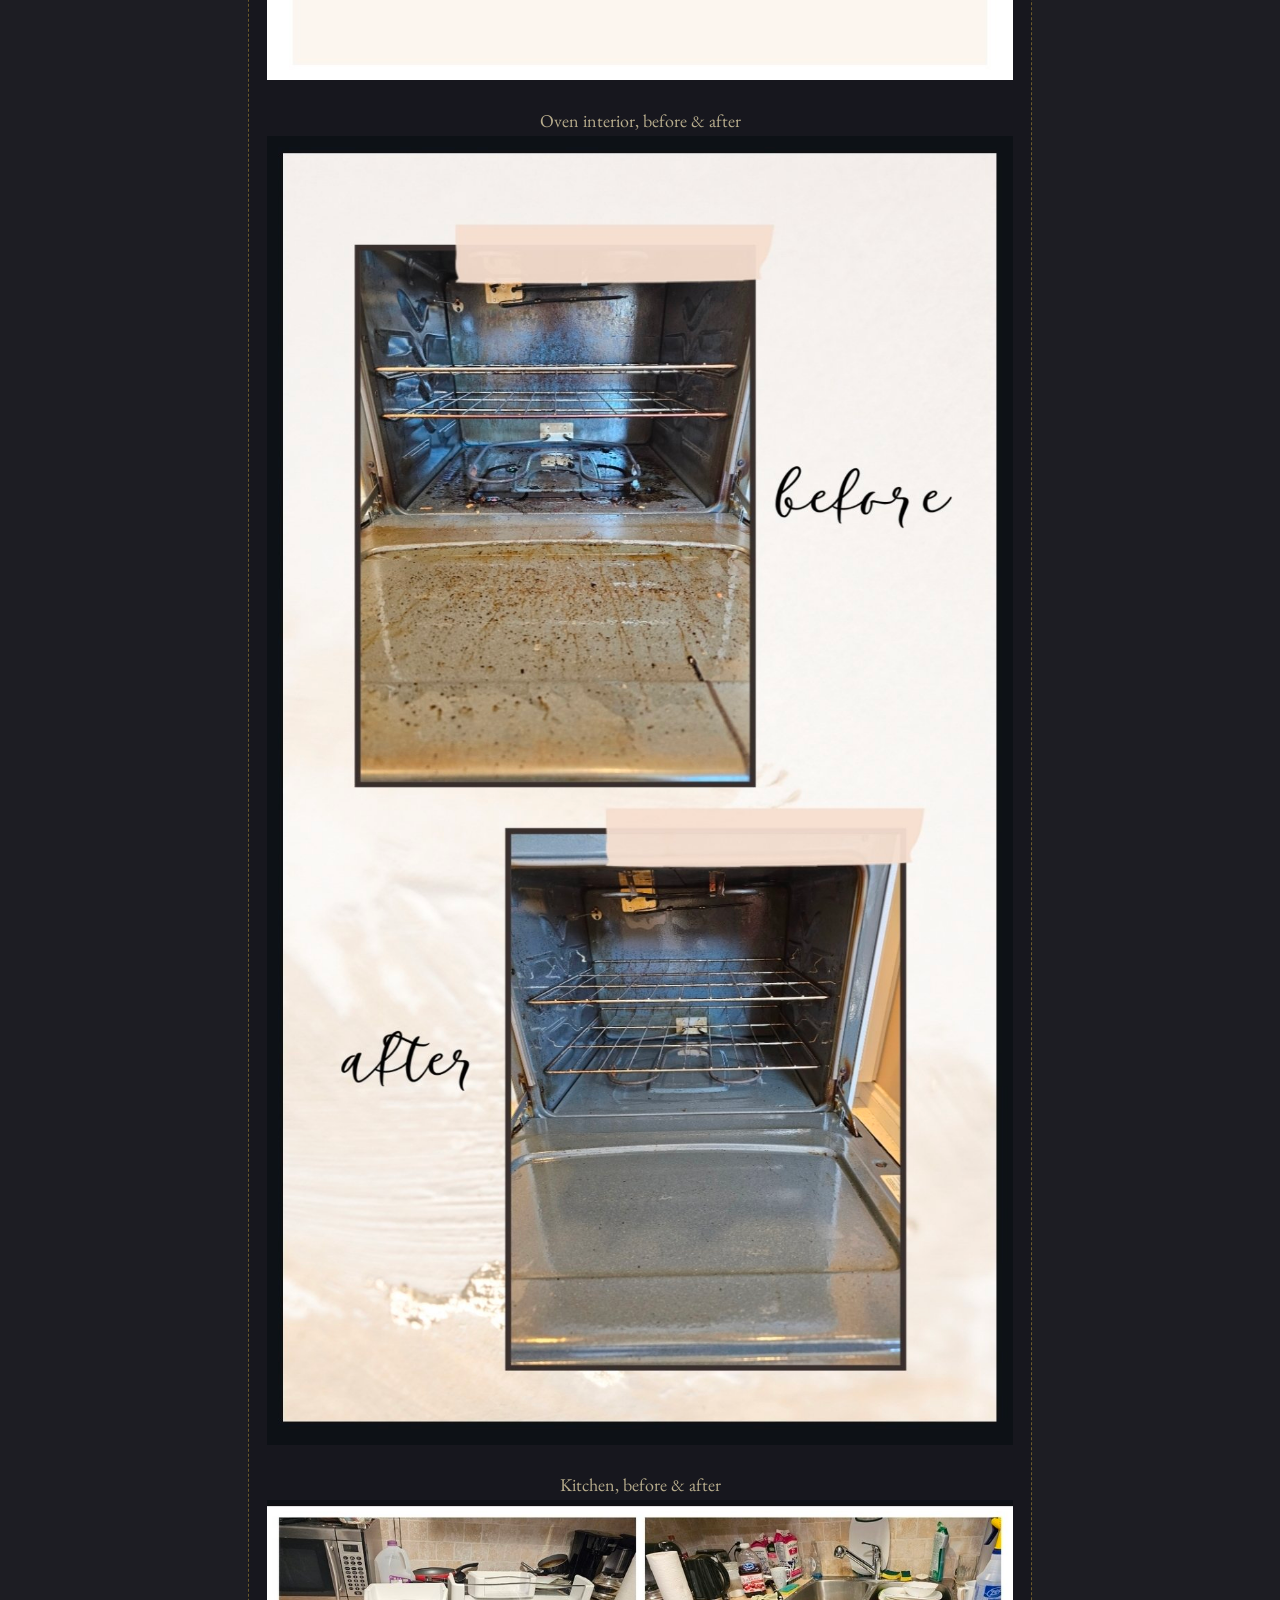
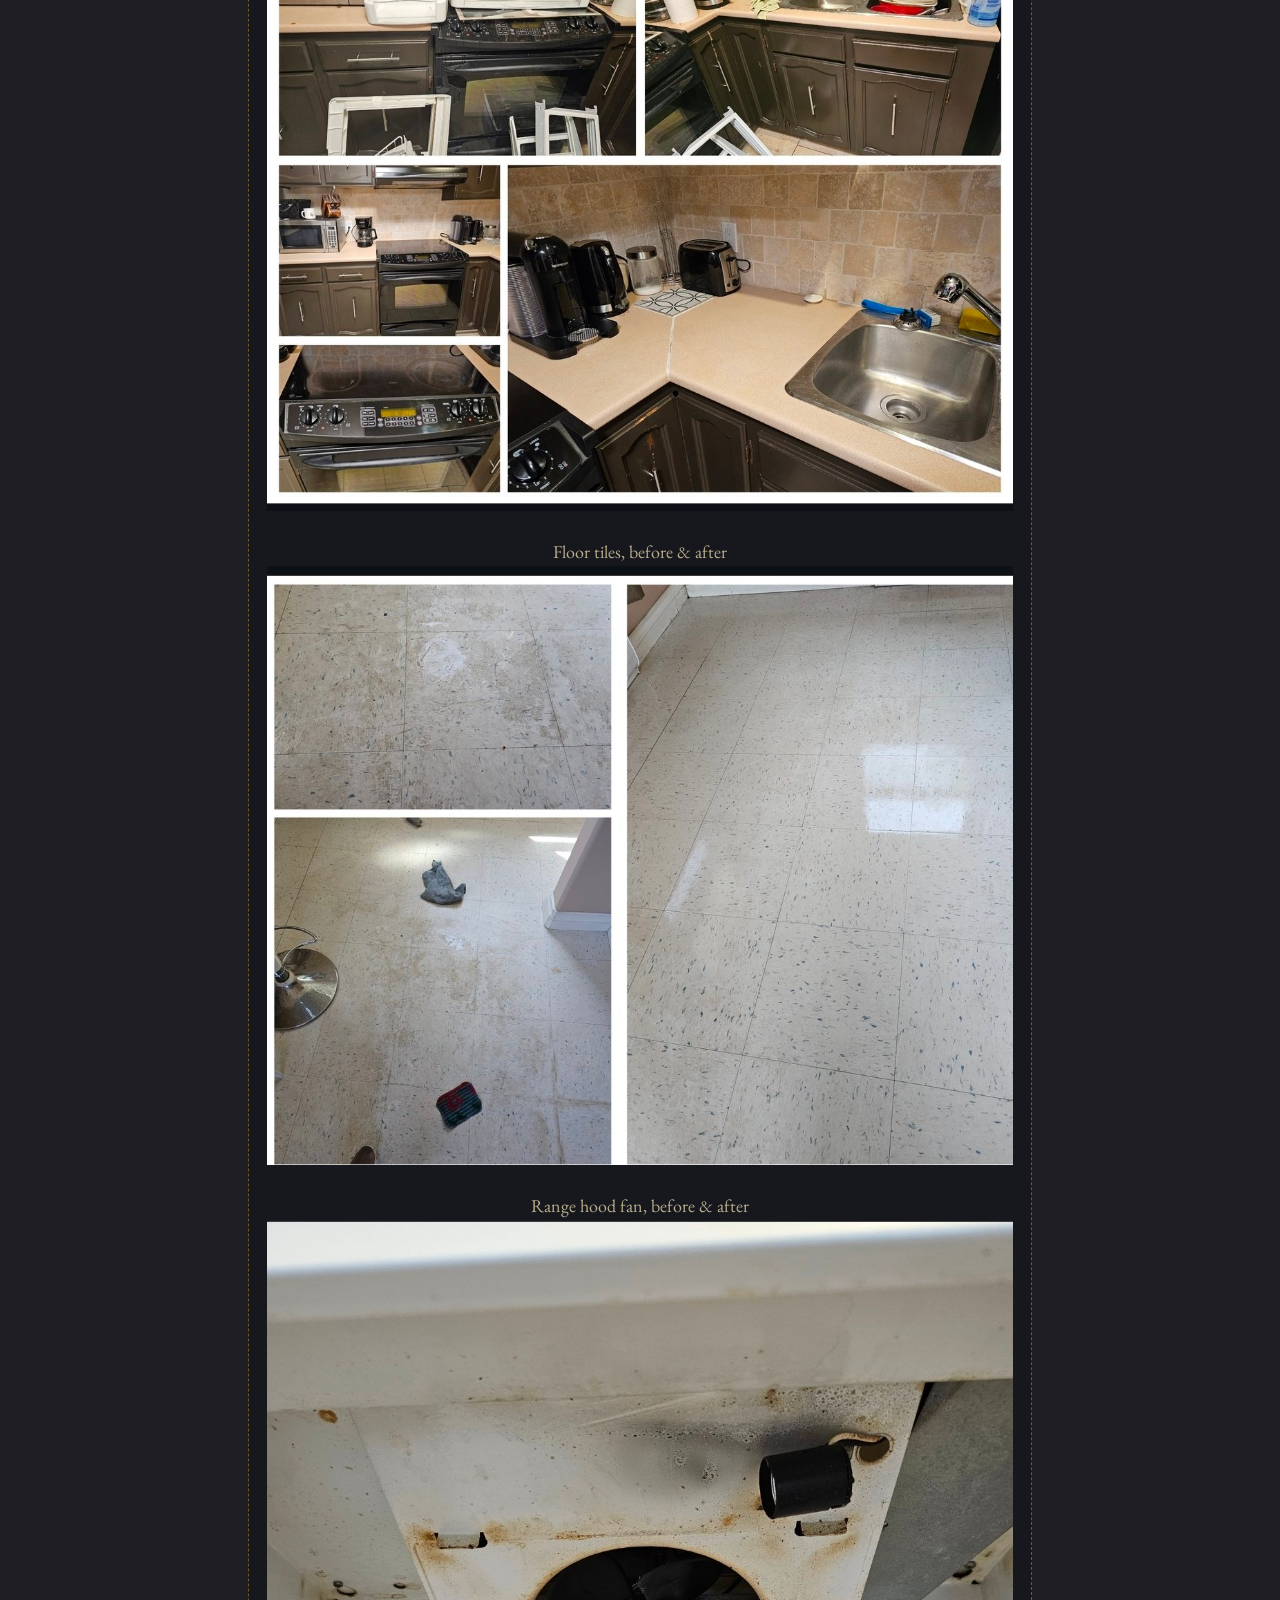
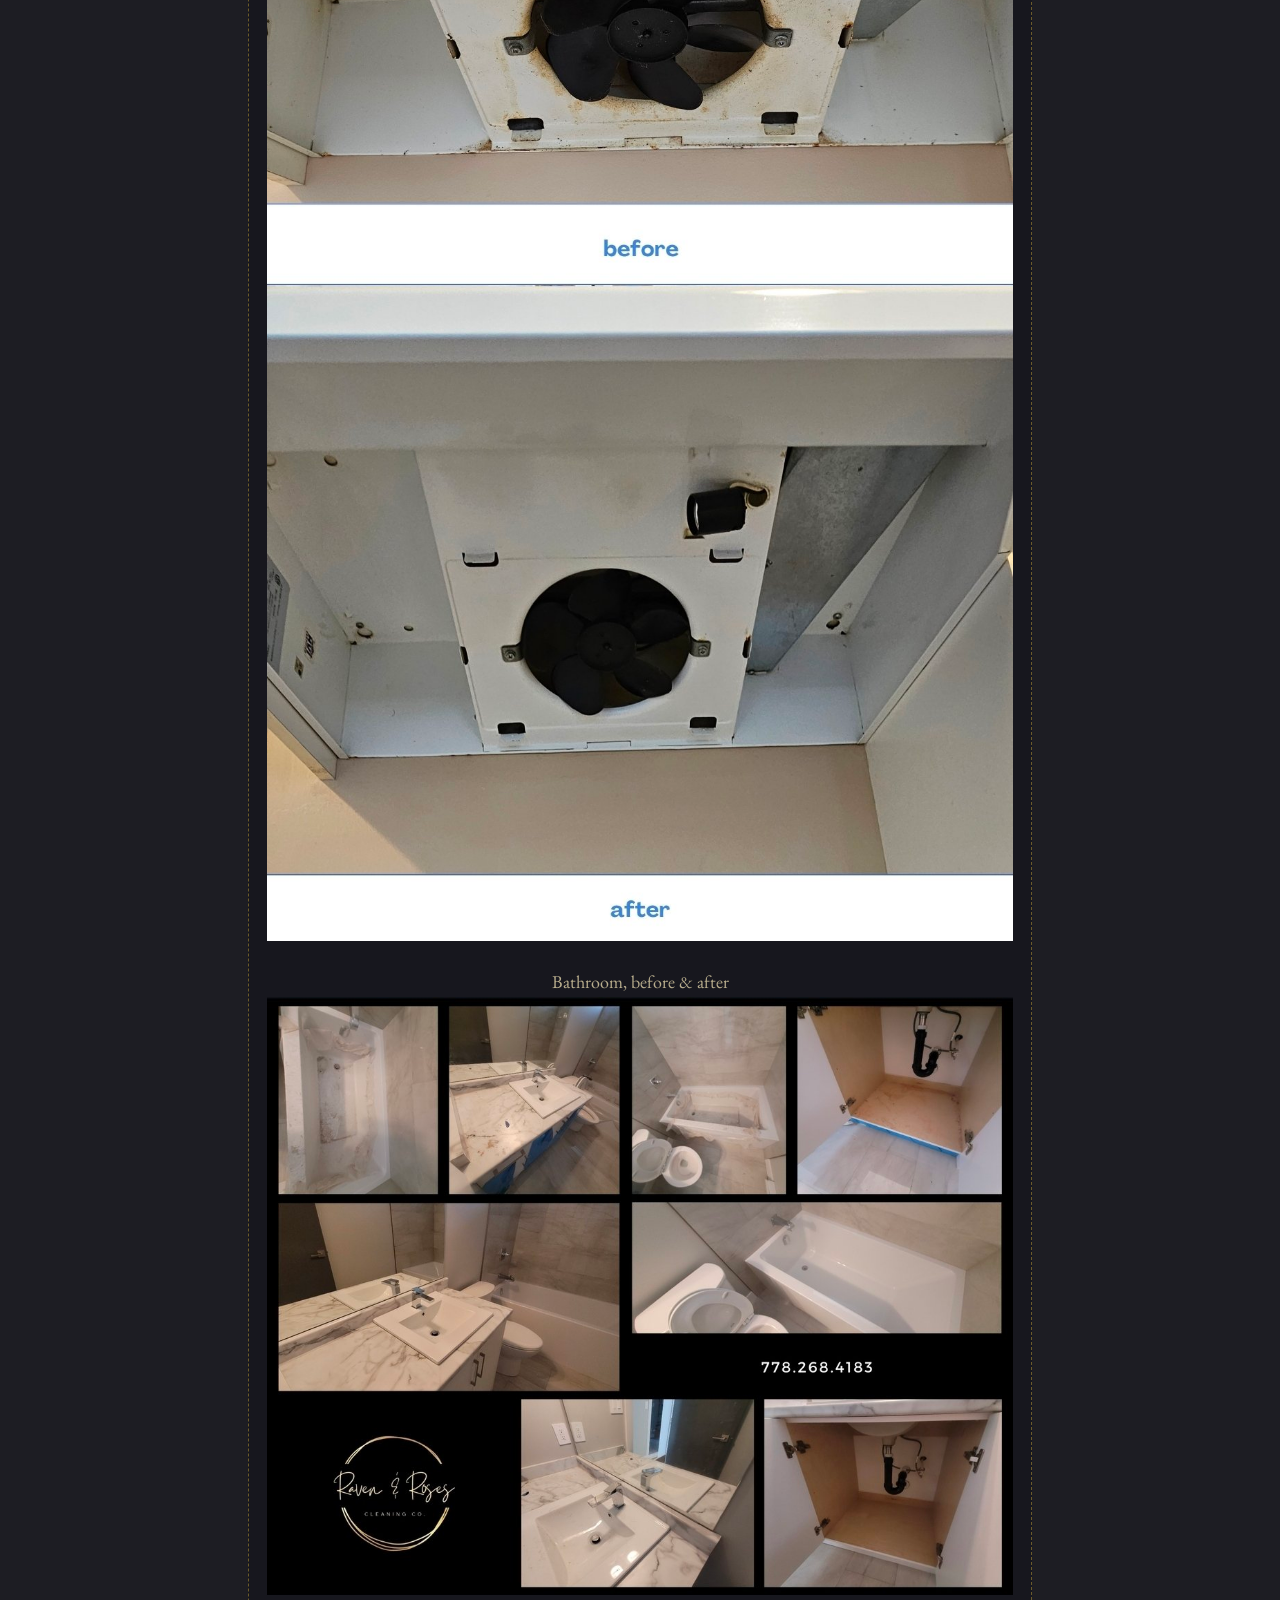
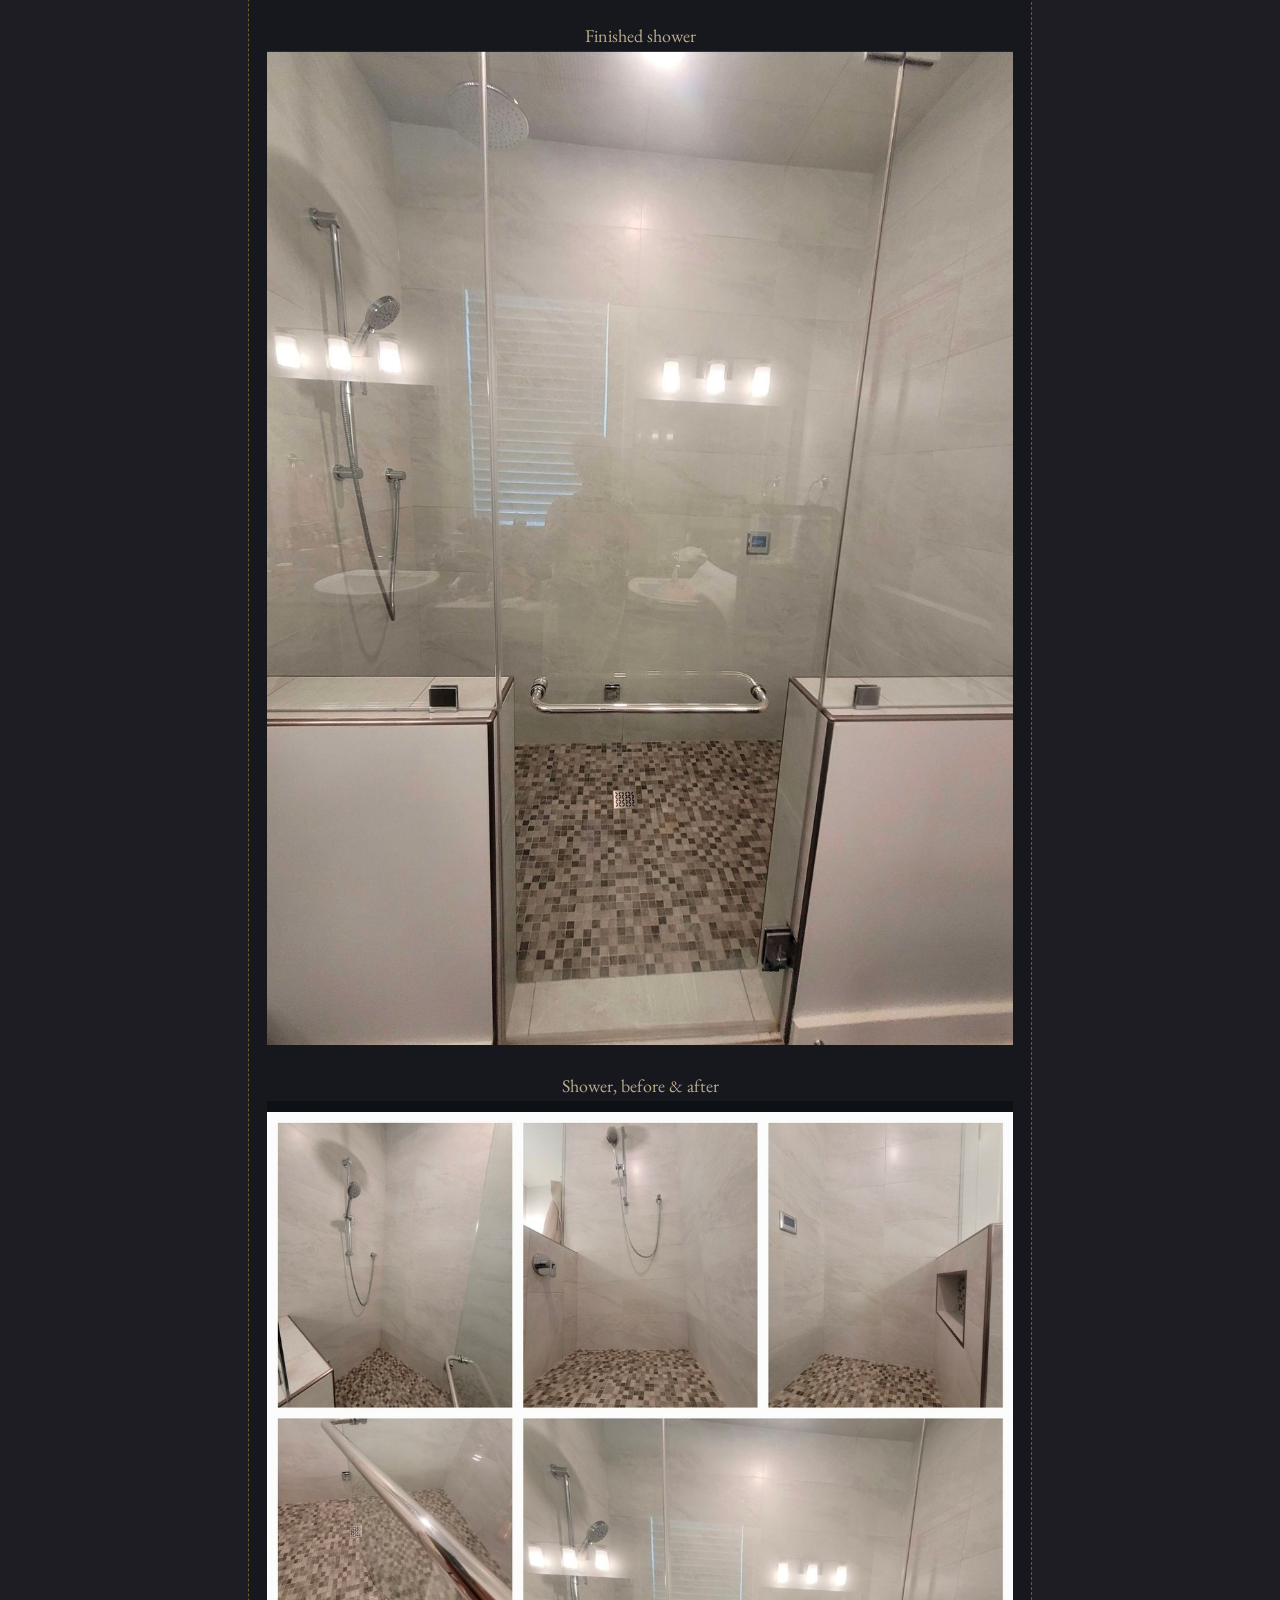
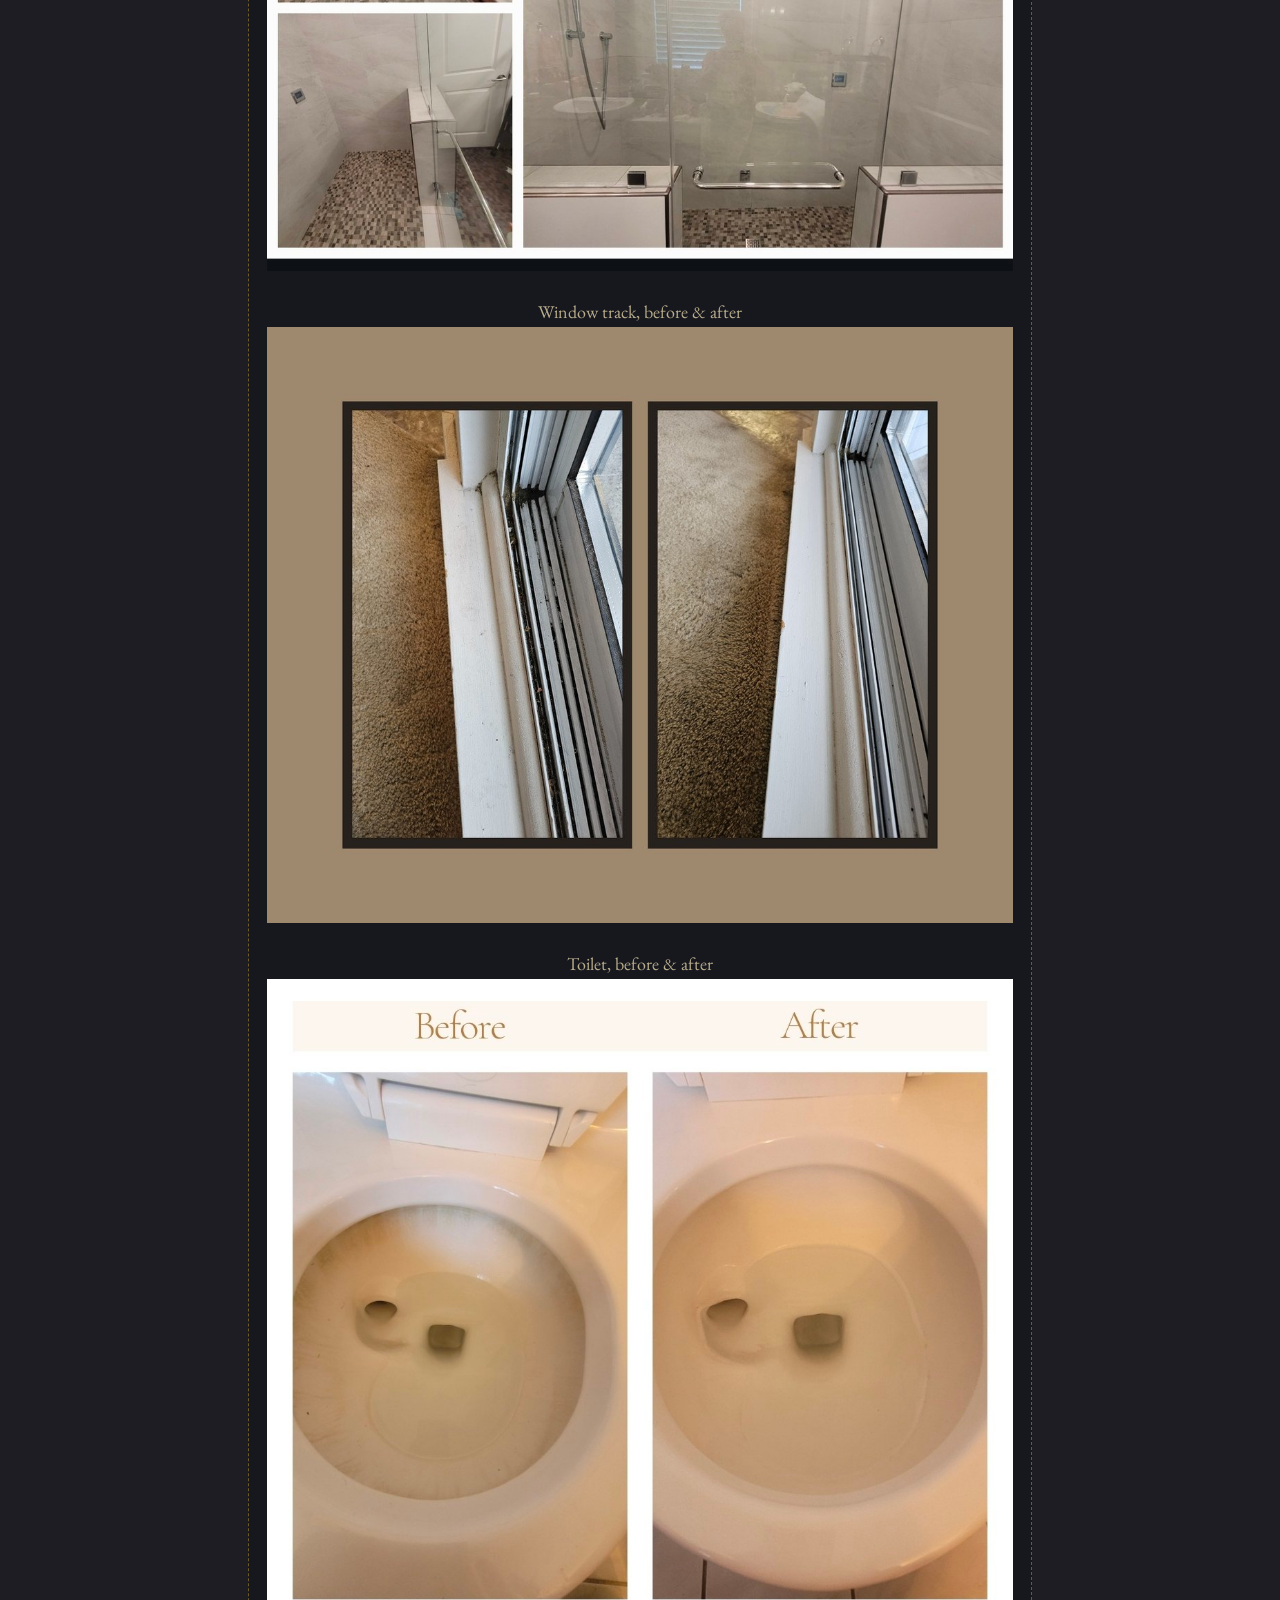
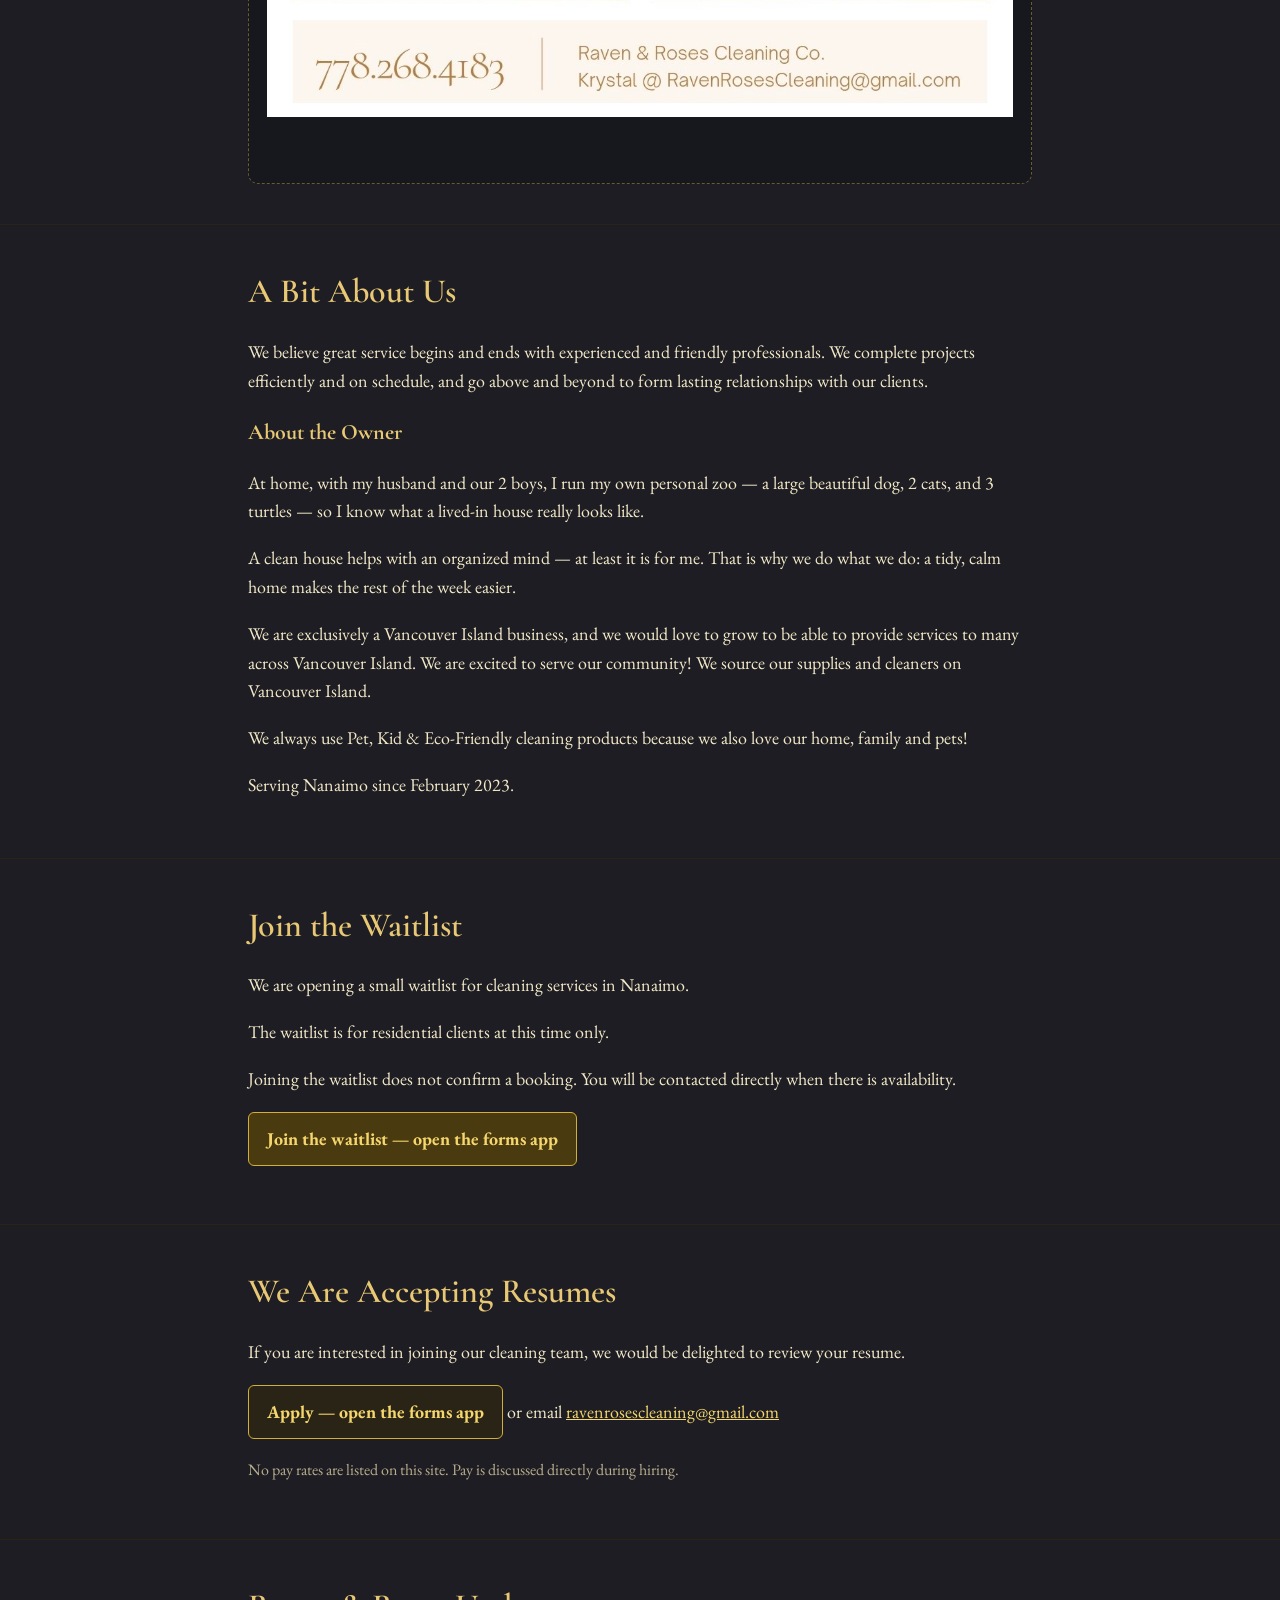
==== commit 91d2899d: "Fix Diane testimonial name to just Diane" ====
--- a/index.html
+++ b/index.html
@@ -116,7 +116,7 @@
       <blockquote><p>“Extremely fair prices, especially a bonus, all cleaners and supplies needed are brought”</p></blockquote>
       <blockquote><p>“Krystal is very professional and is a delightful person; a pleasure to have in my home.”</p></blockquote>
       <blockquote><p>“I will be getting Krystal as long as she does this. Very quick and efficient and excellent with my pups!”</p></blockquote>
-      <blockquote><p>“I have been with Raven &amp; Roses Cleaning for over 3 years now and have been thrilled with everything. Krystal is always on time and accommodating to extra requests, doing a little extra or changing the routine. I trust her and am happy to recommend her to anyone looking for a reliable cleaning service.”</p><footer>— Diane Diane</footer></blockquote>
+      <blockquote><p>“I have been with Raven &amp; Roses Cleaning for over 3 years now and have been thrilled with everything. Krystal is always on time and accommodating to extra requests, doing a little extra or changing the routine. I trust her and am happy to recommend her to anyone looking for a reliable cleaning service.”</p><footer>— Diane</footer></blockquote>
       <blockquote><p>“We've had Krystal cleaning our house for a while now. She always does an exceptional job, even when she has to negotiate three dogs and two cats. She really helps support our busy household and I never have to wonder if the job is done well! I would also add that she is excellent at communication, and is incredibly reliable.”</p><footer>— Allison McKenzie</footer></blockquote>
       <blockquote><p>“Krystal does an awesome job every time. She has to negotiate multiple dogs and cats and guinea pigs, and the house is always sparkling when we come home. She is a real support to us and our busy household!”</p><footer>— Allison McKenzie</footer></blockquote>
       <blockquote><p>“Great service, always on time and extra helpful.”</p><footer>— Bob Hicks</footer></blockquote>
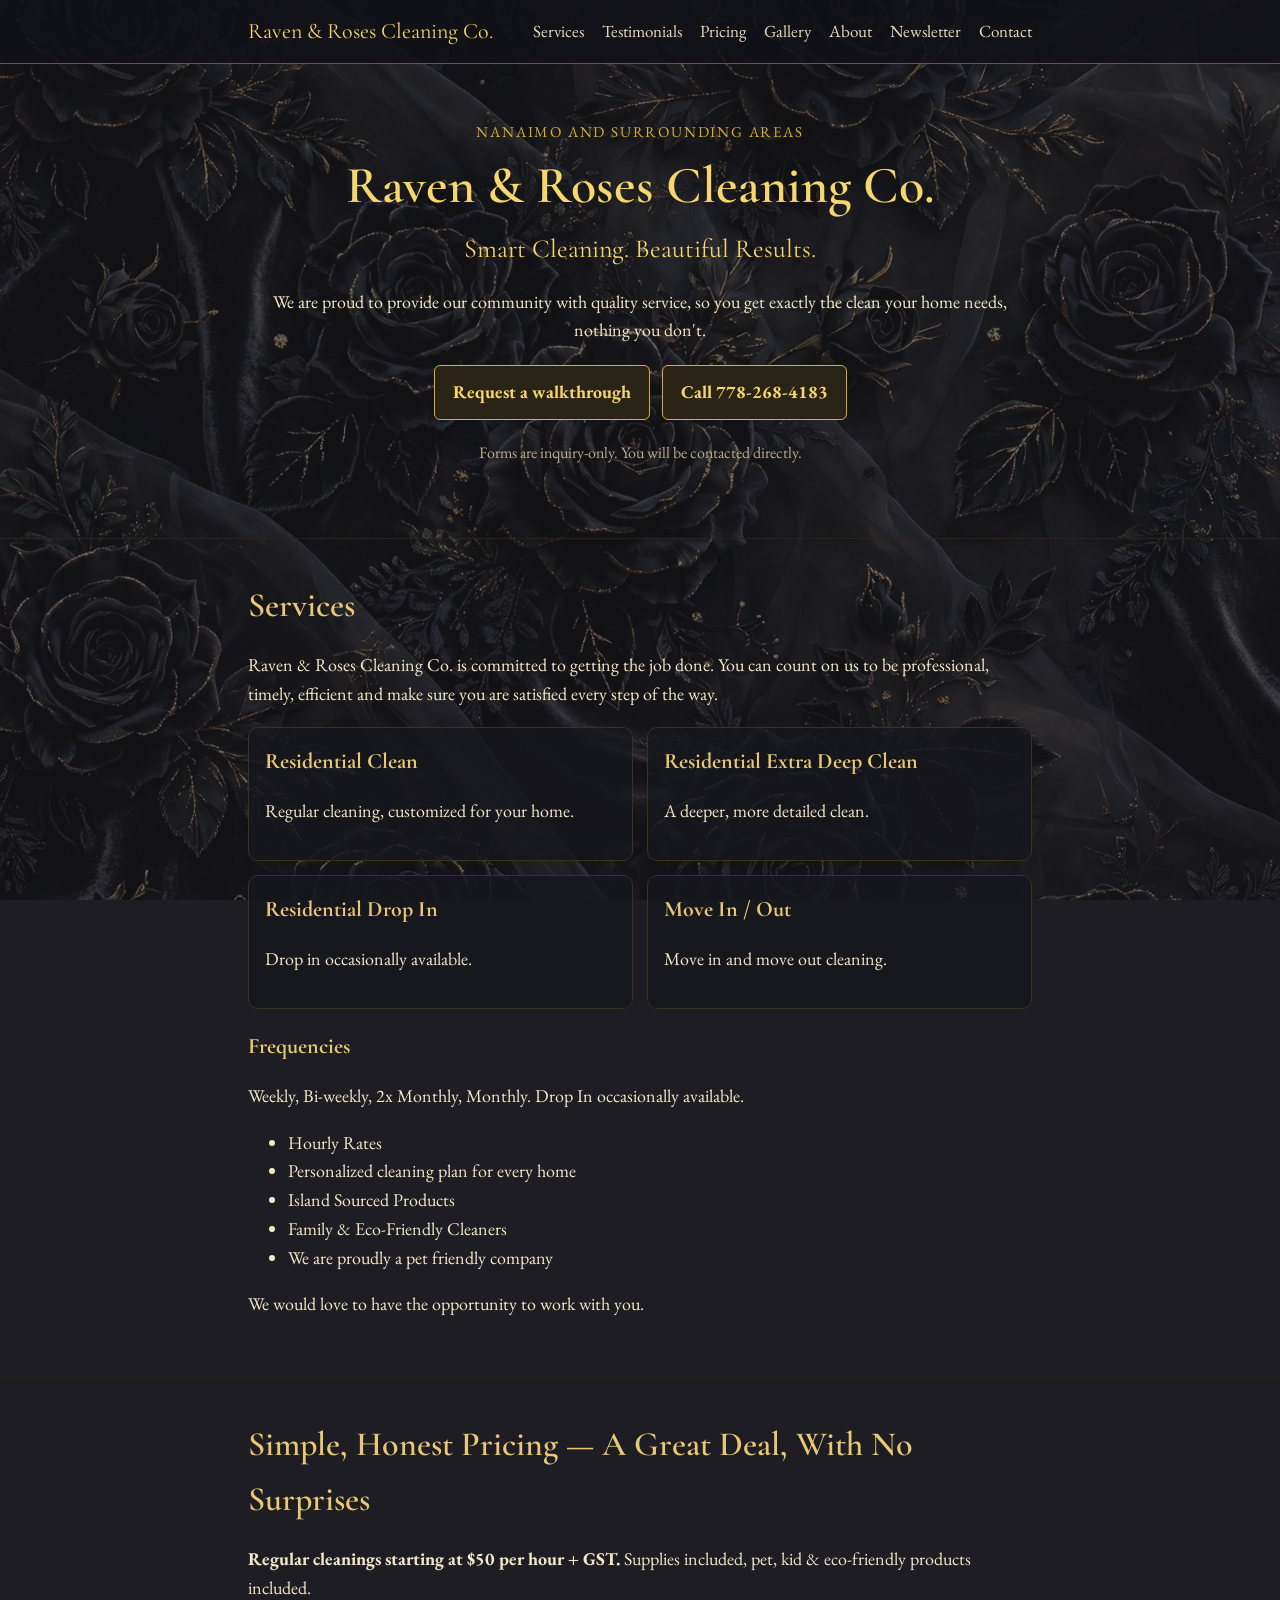
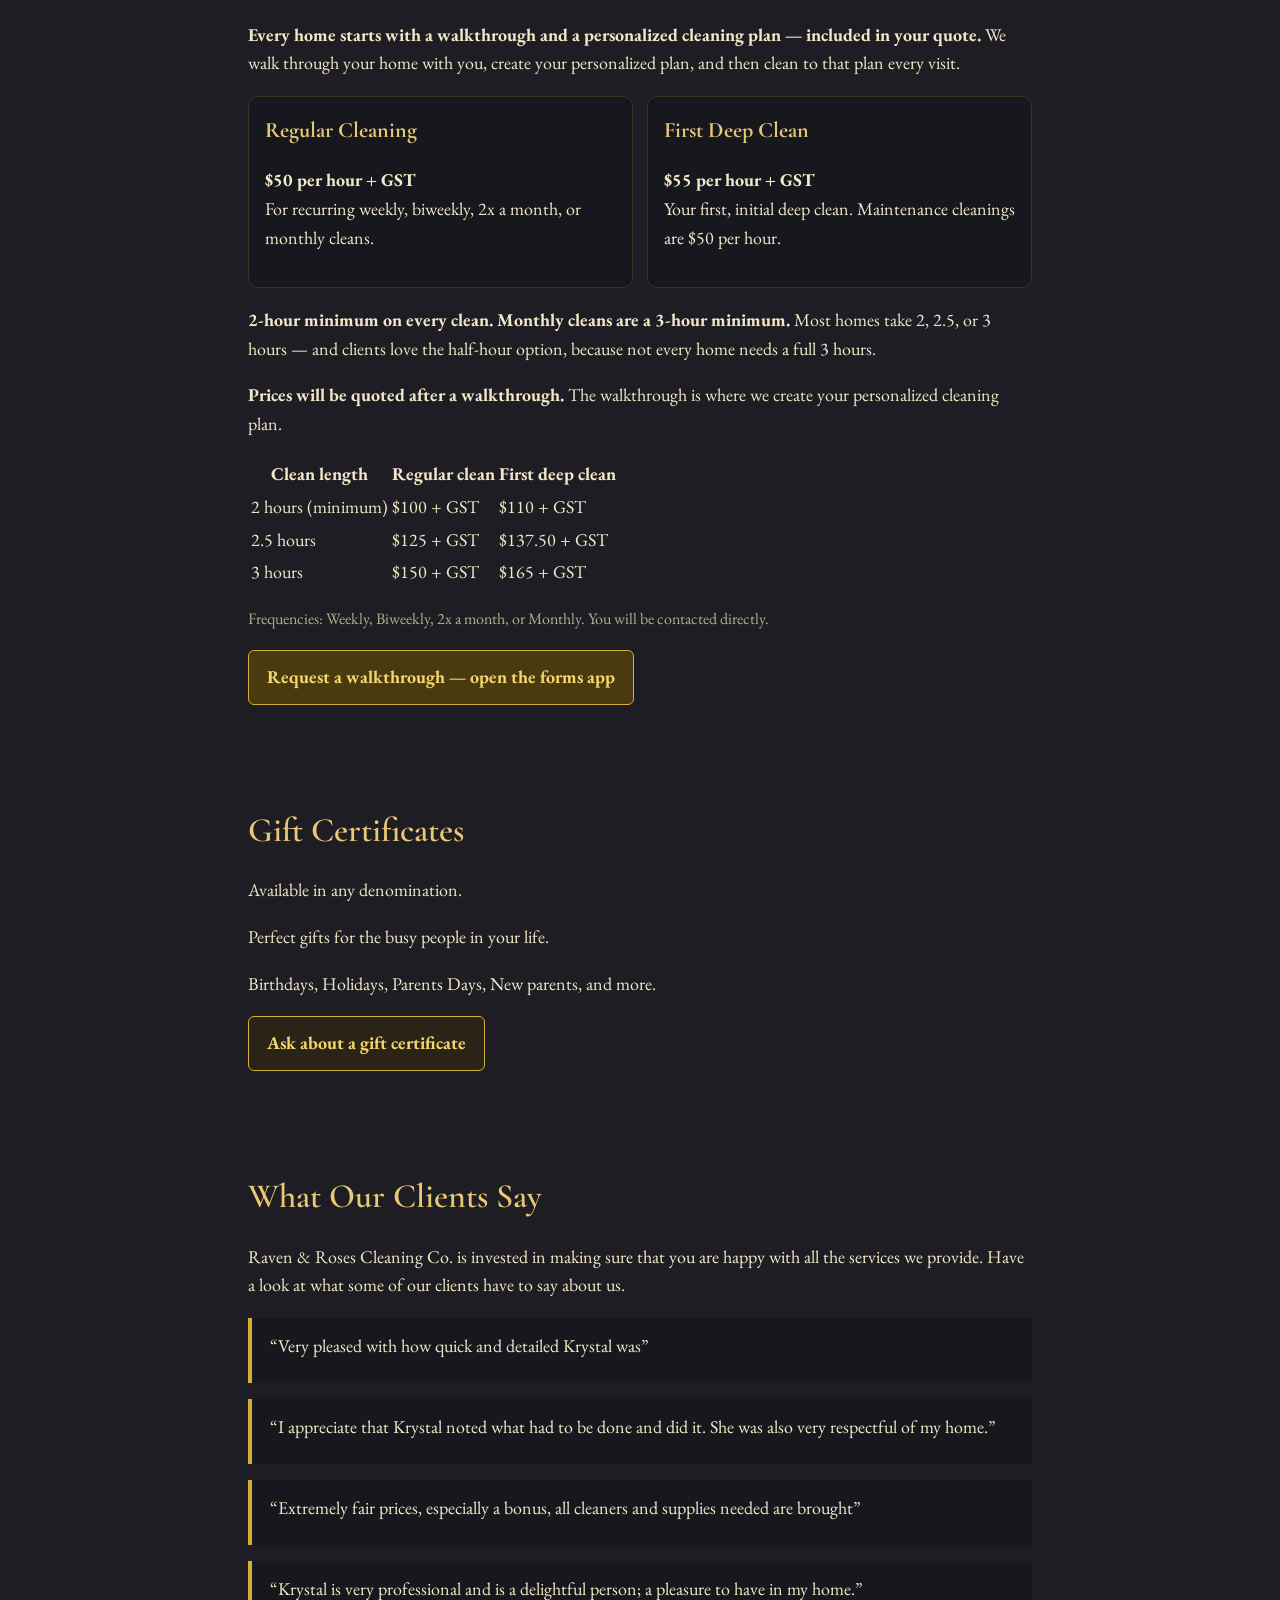
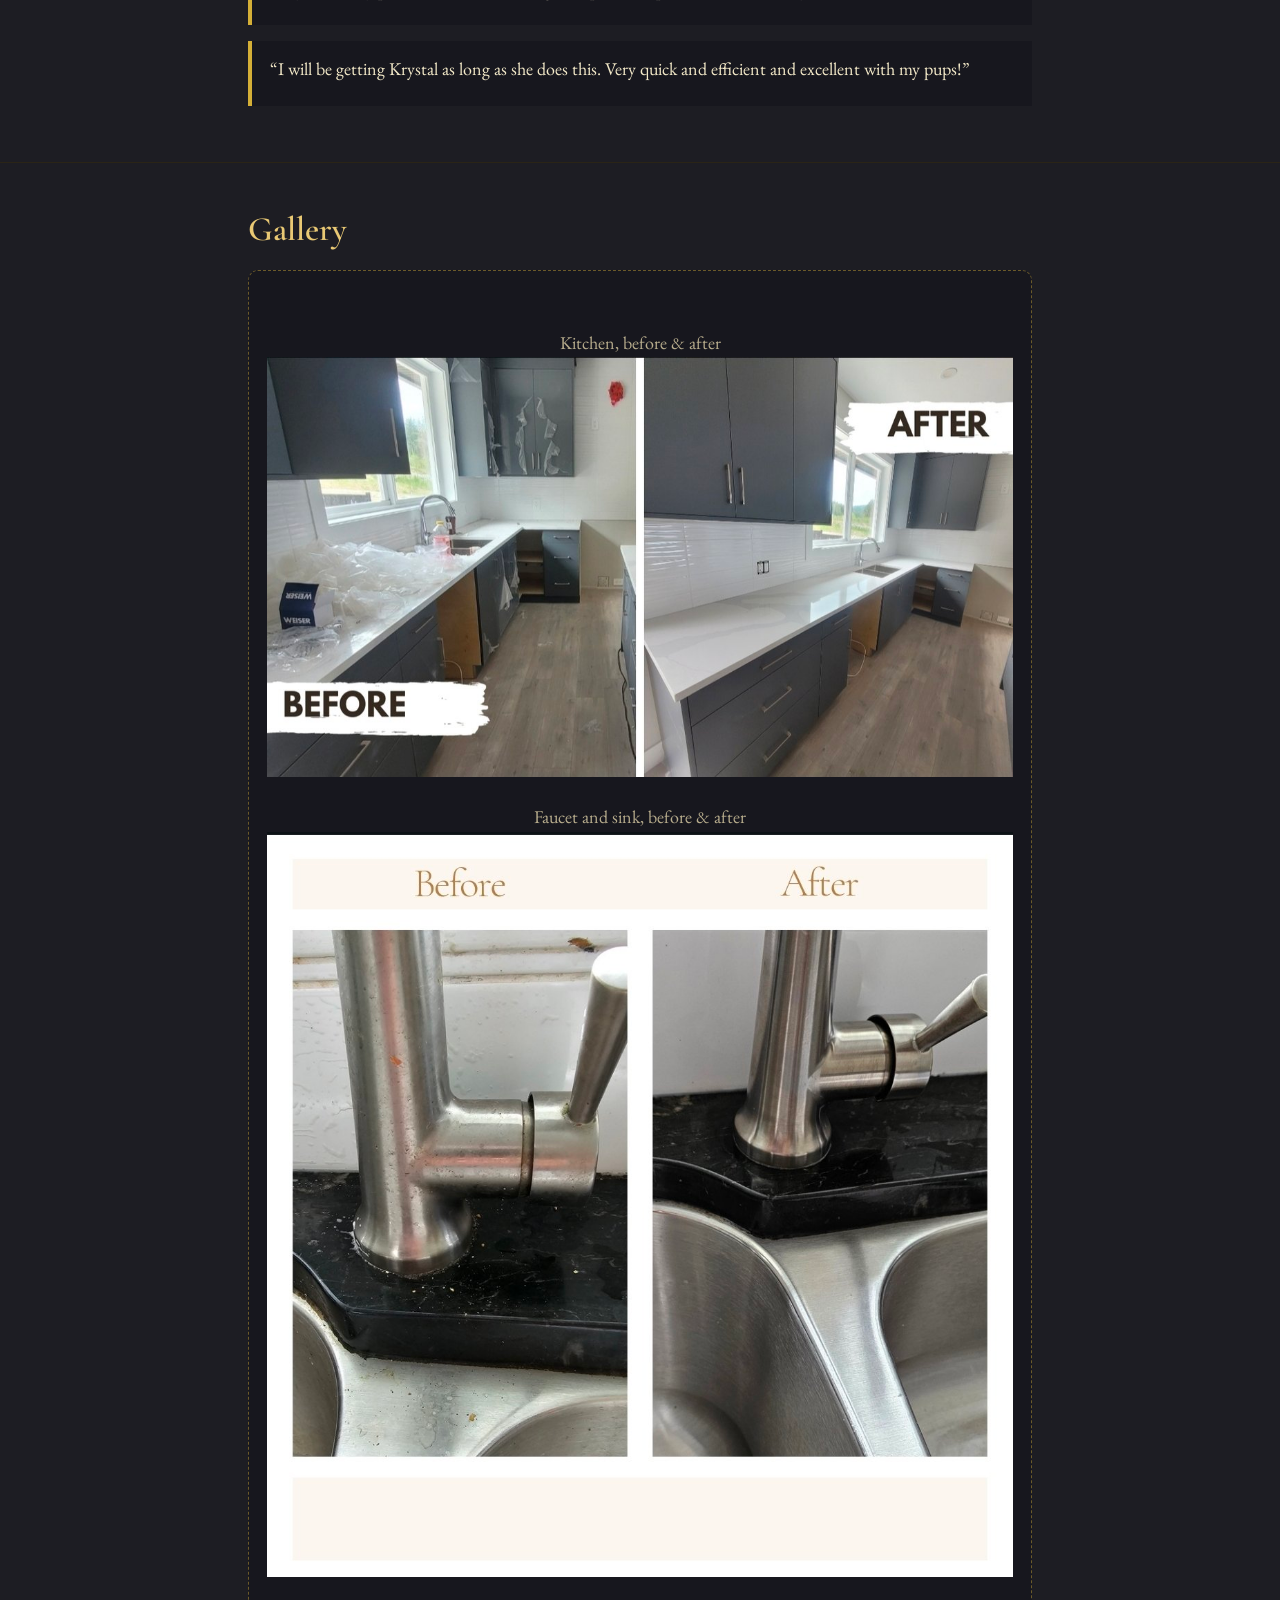
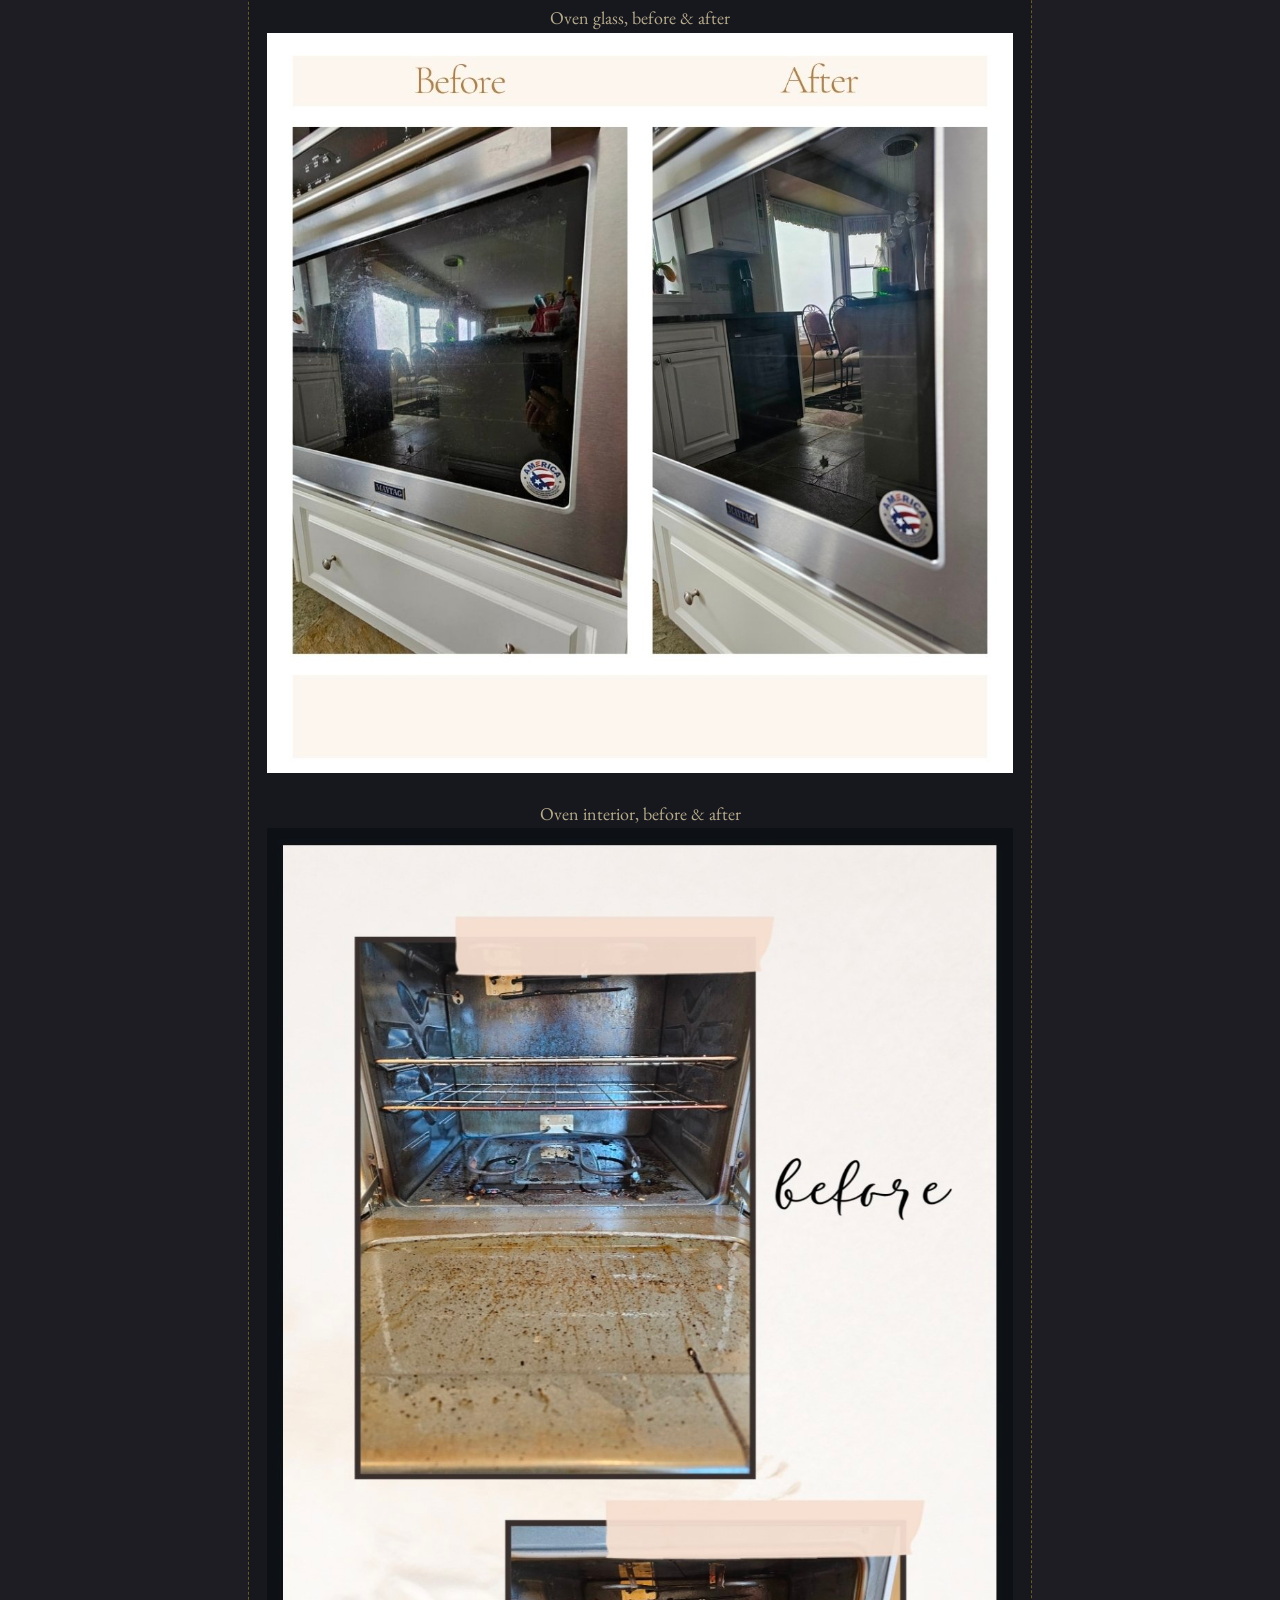
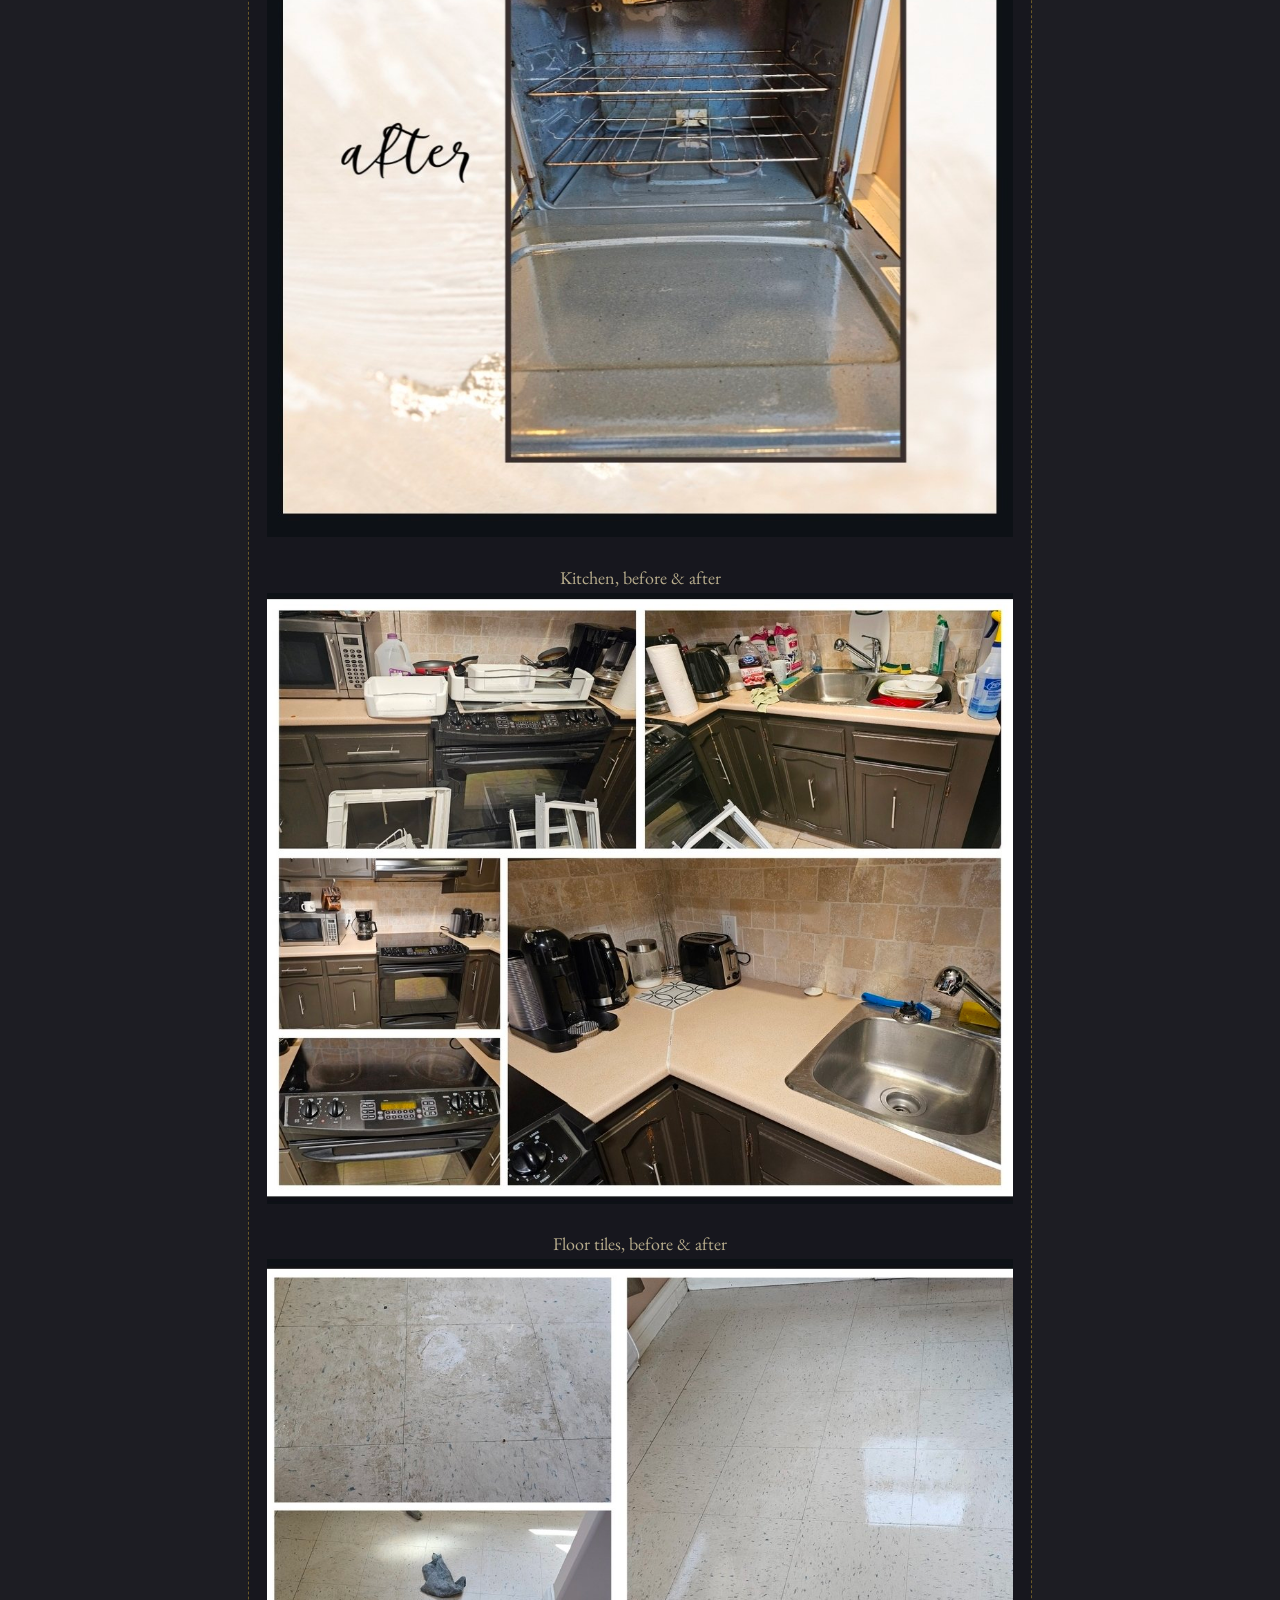
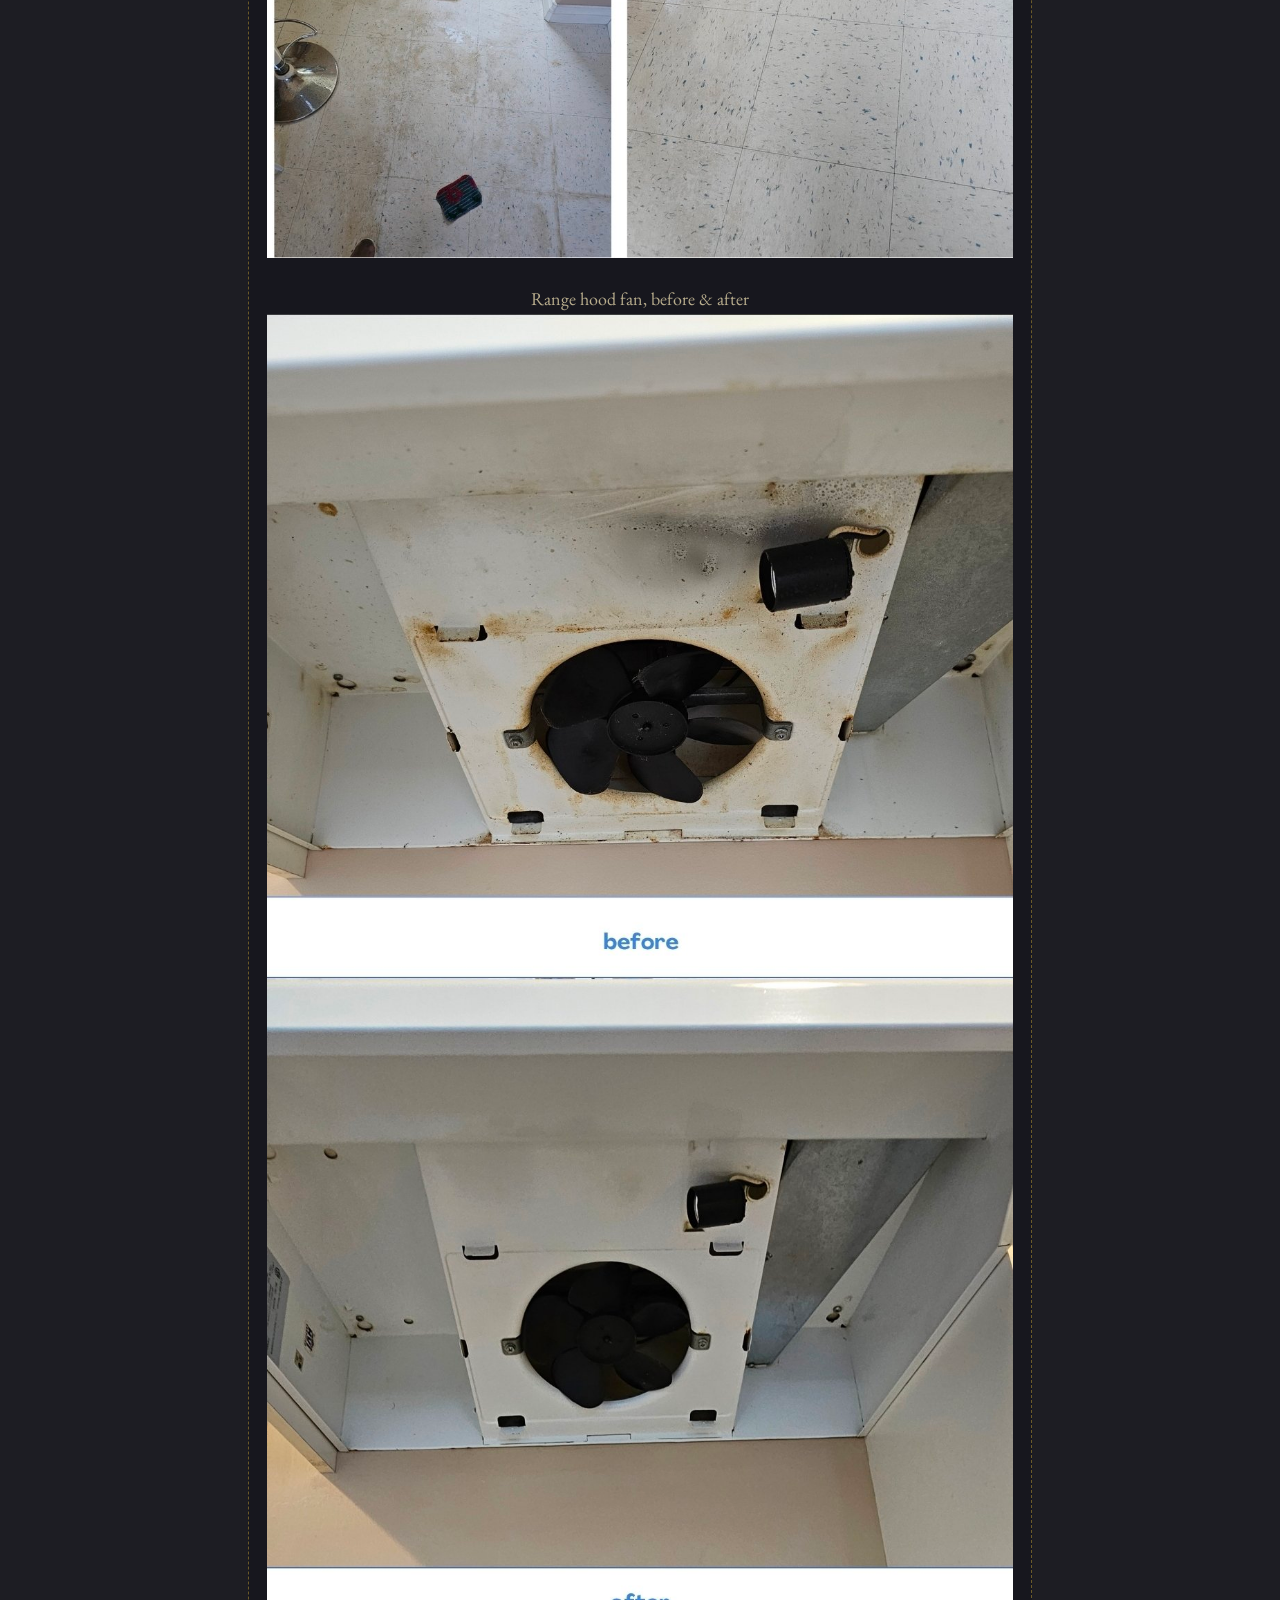
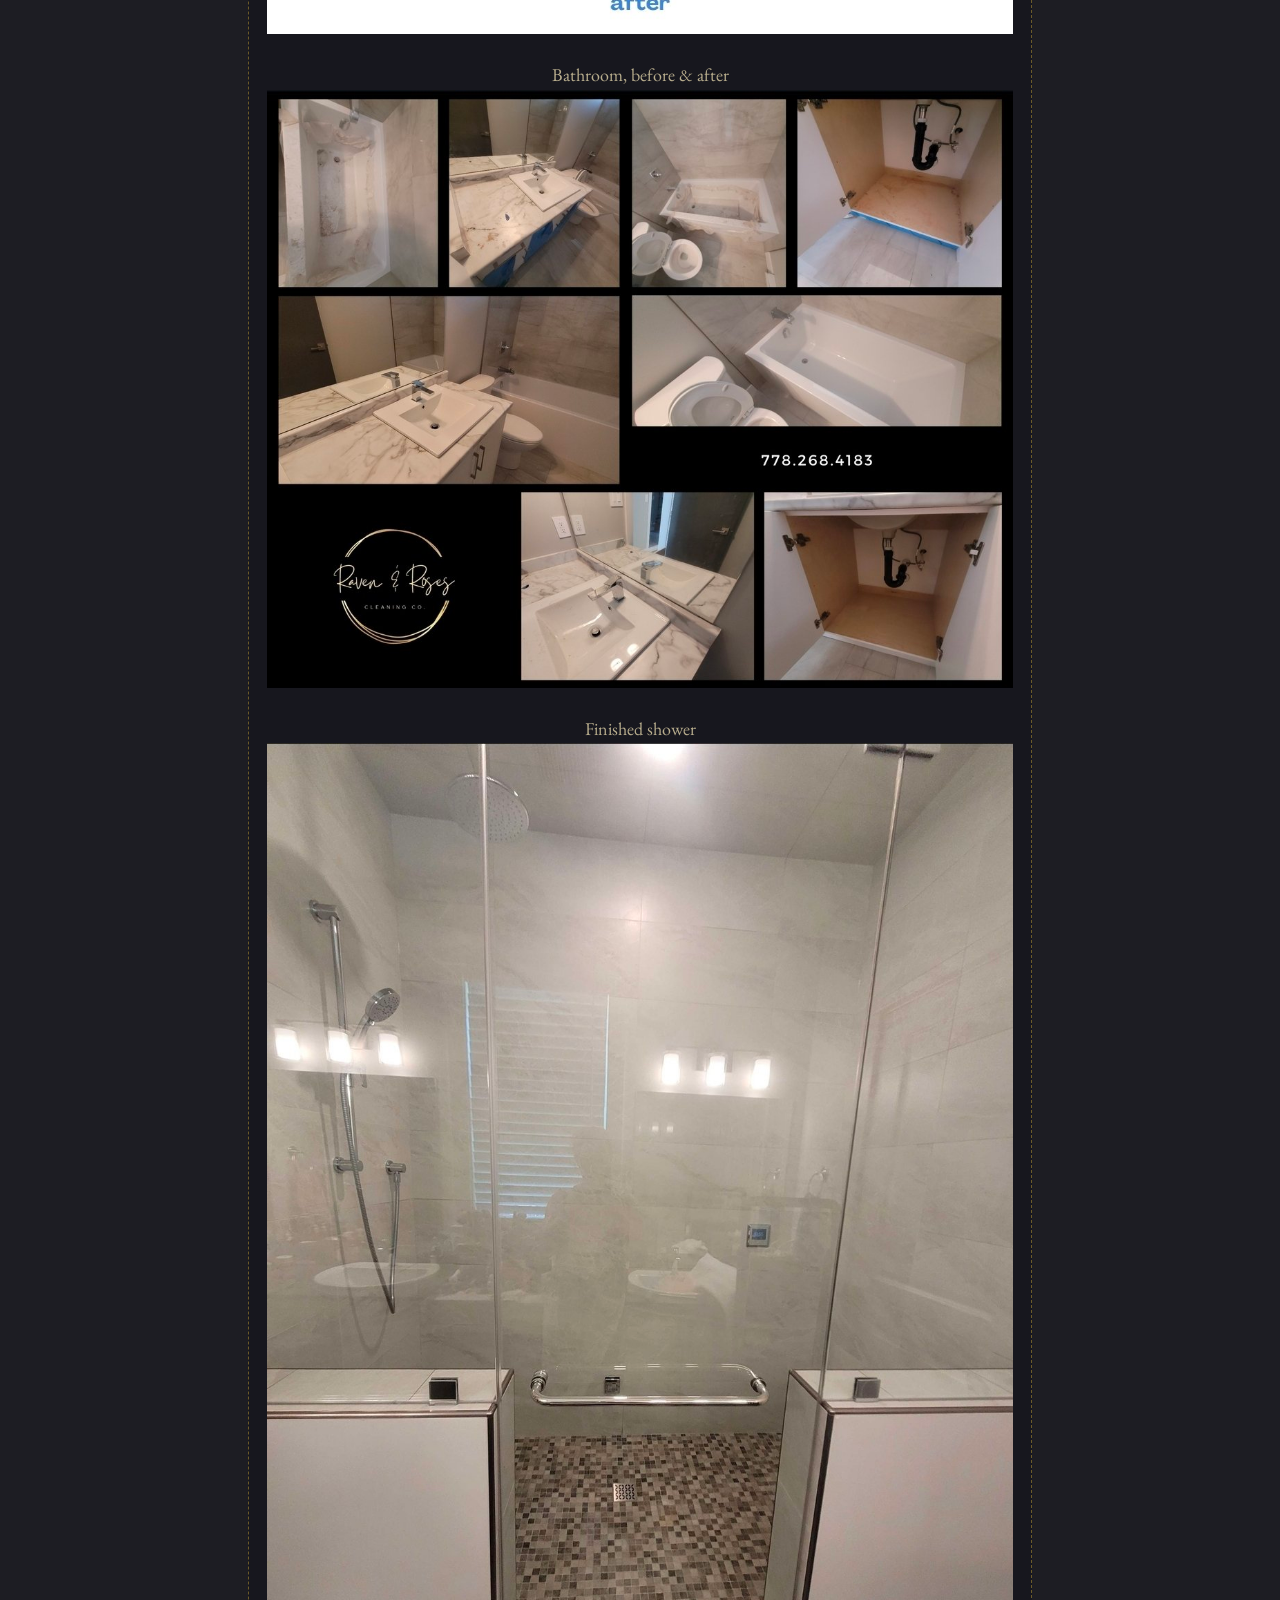
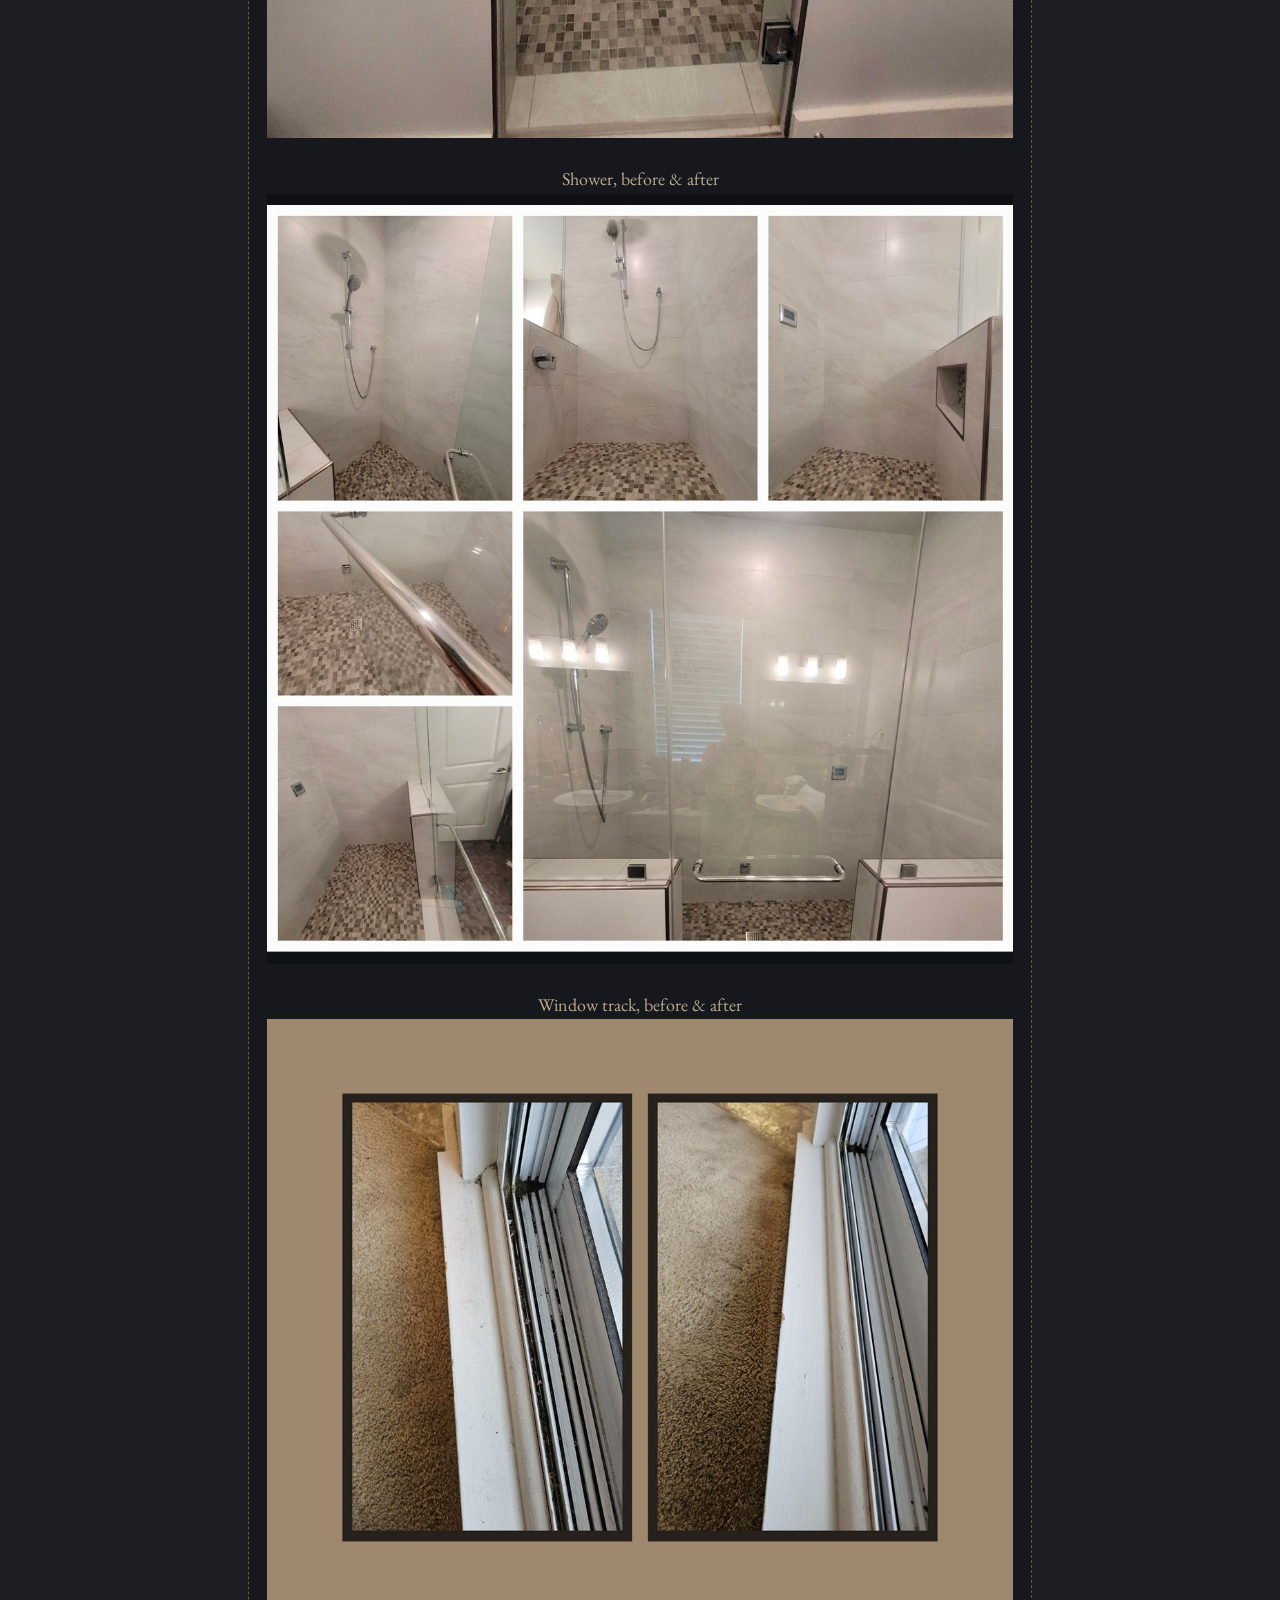
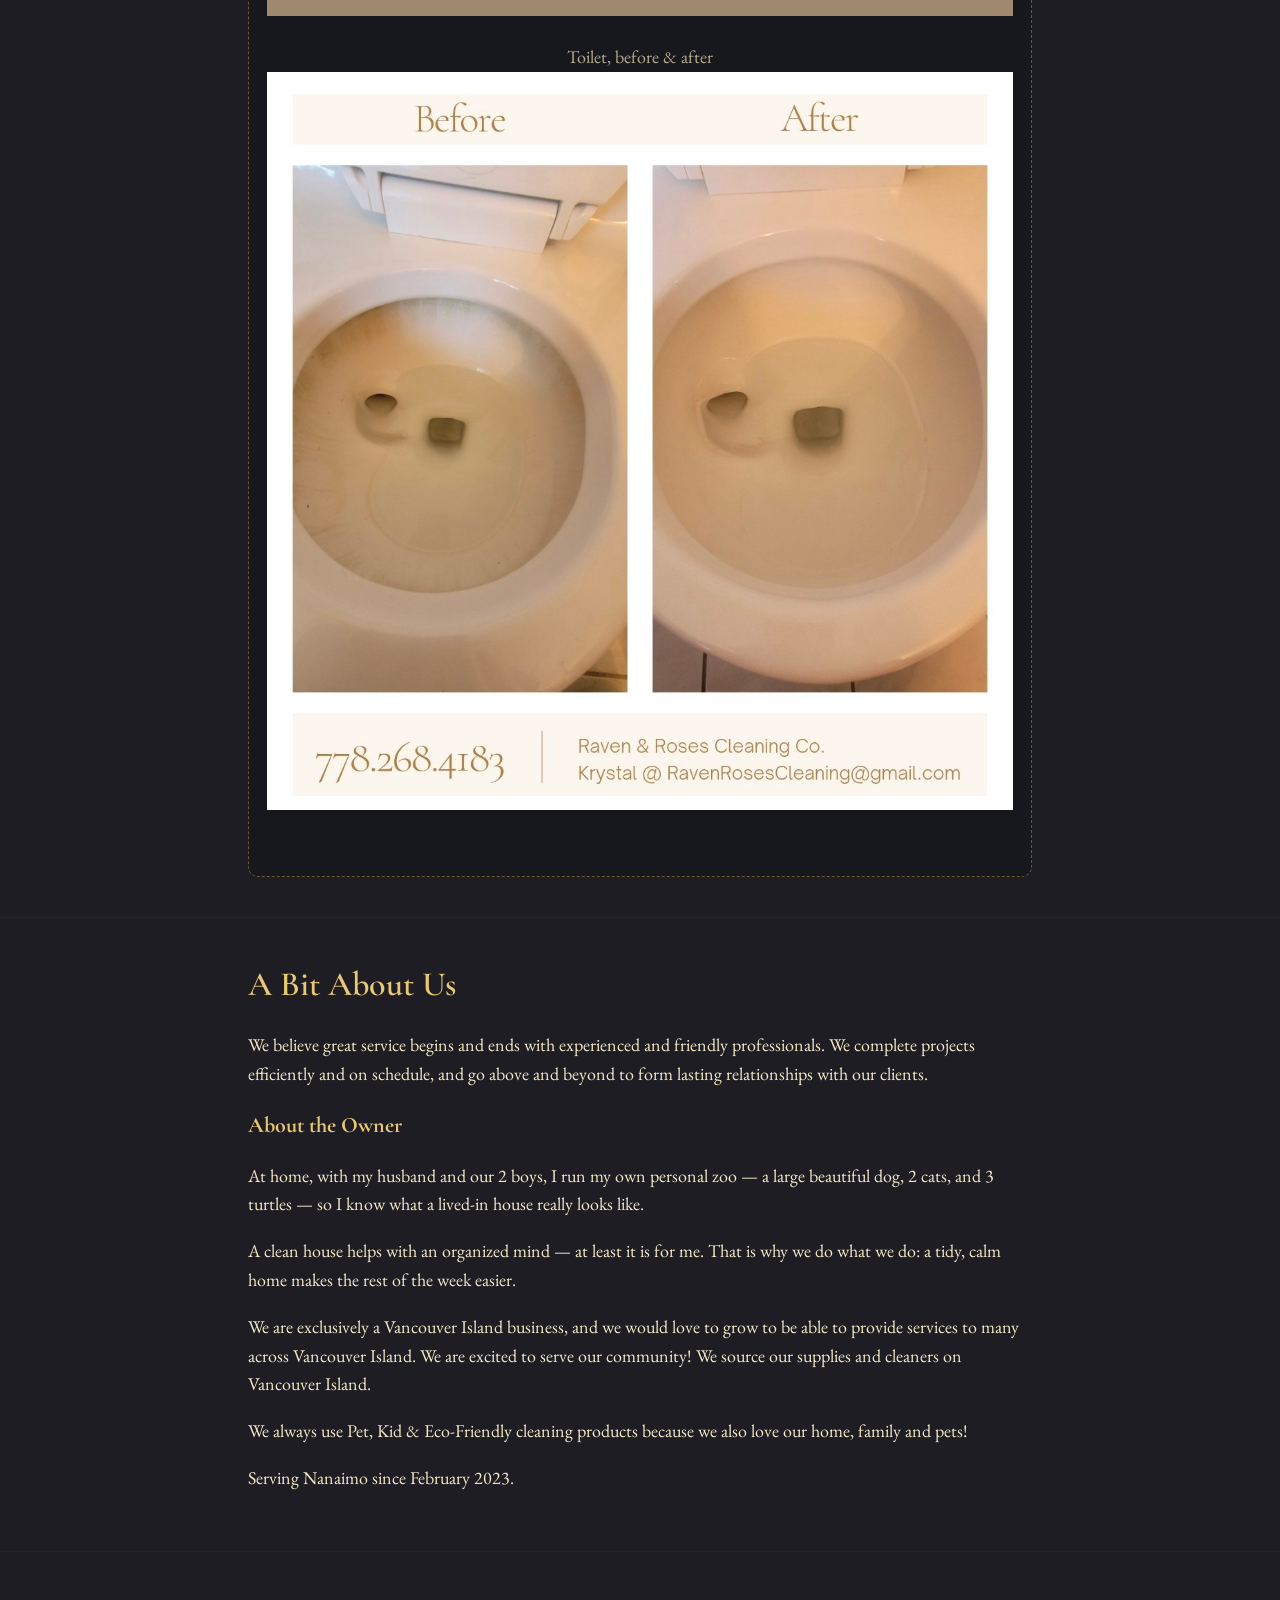
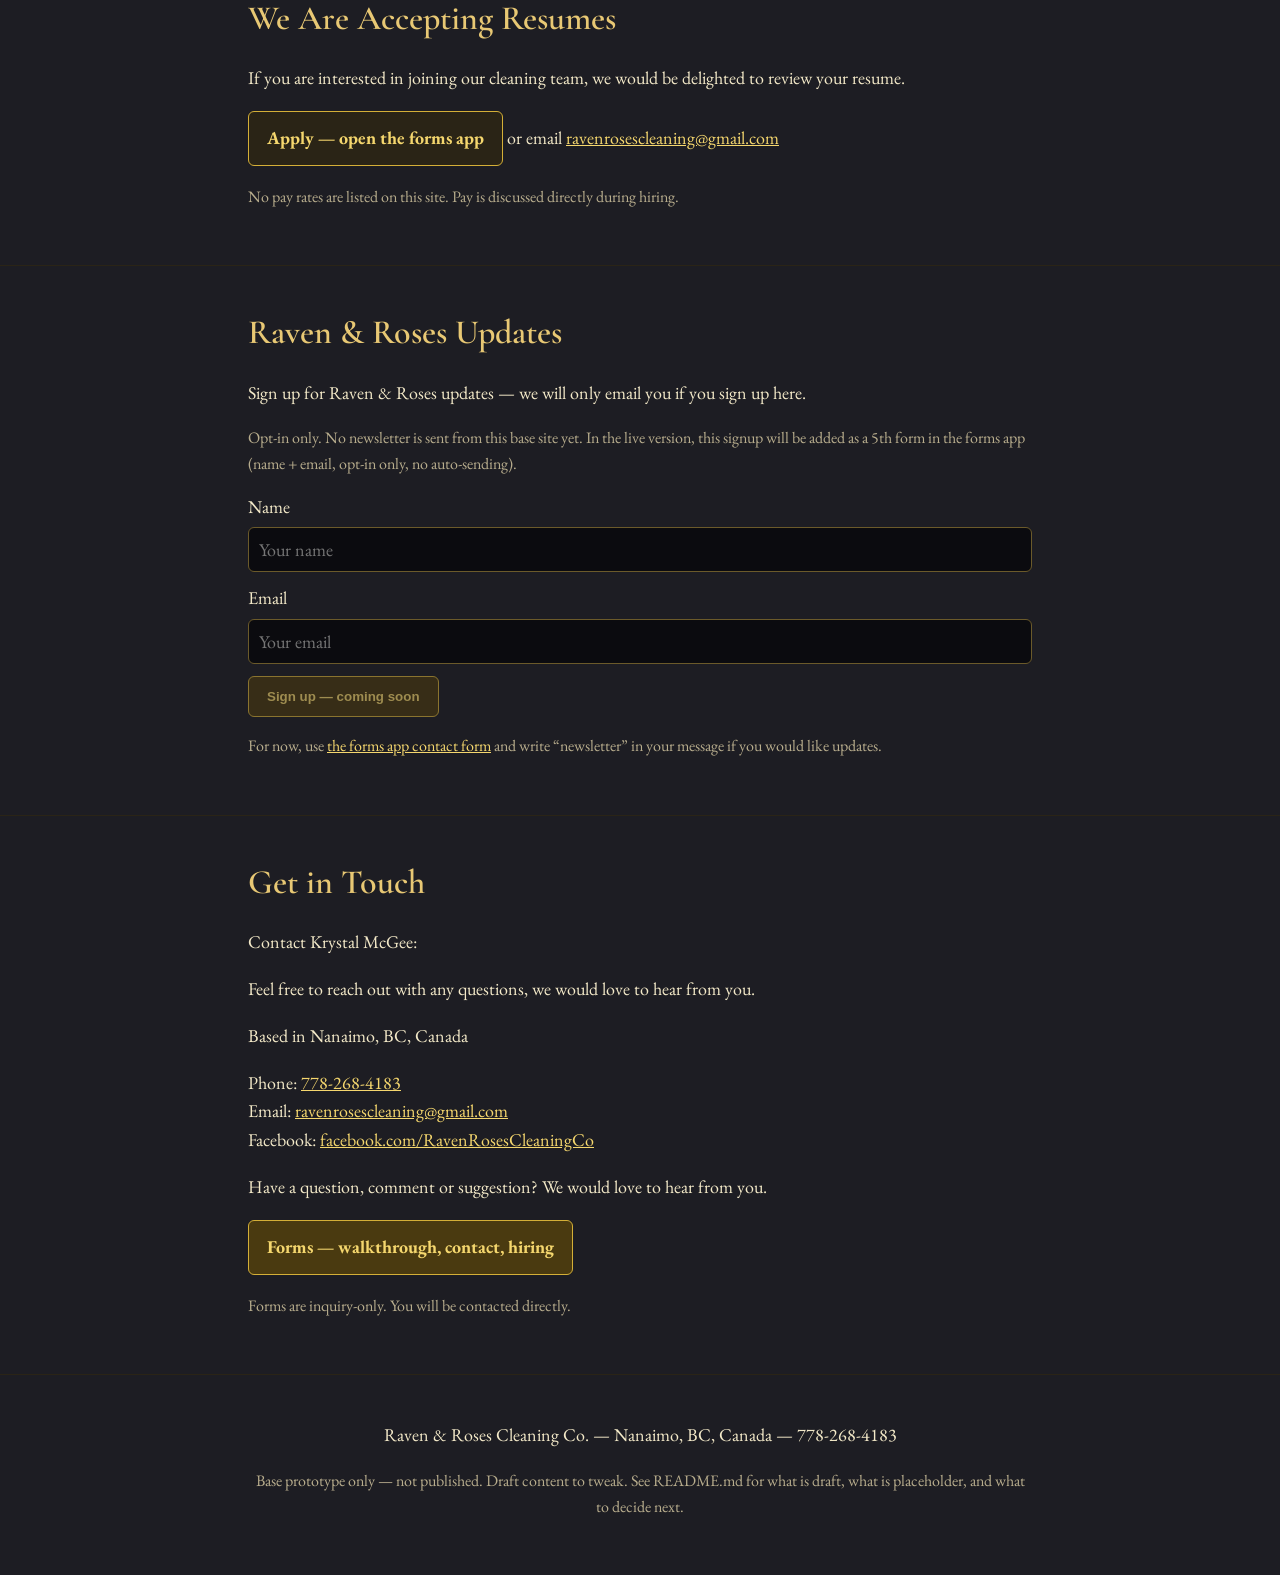
==== commit 32af845d: "Update homepage with Monthly cleaning frequency" ====
--- a/index.html
+++ b/index.html
@@ -7,11 +7,6 @@
 <meta name="description" content="Raven & Roses Cleaning Co. — Smart Cleaning. Beautiful Results. Residential cleaning in Nanaimo and surrounding areas, BC.">
 <link href="https://fonts.googleapis.com/css2?family=Cormorant+Garamond:wght@400;500;600;700&family=EB+Garamond:wght@400;500;600;700&display=swap" rel="stylesheet">
 <link rel="stylesheet" href="style.css">
-<link rel="icon" type="image/png" sizes="192x192" href="/icon-192.png">
-<link rel="icon" type="image/png" sizes="512x512" href="/icon-512.png">
-<link rel="apple-touch-icon" href="/icon-192.png">
-<link rel="manifest" href="/manifest.json">
-<meta name="theme-color" content="#1d1d23">
 </head>
 <body>
 <header class="topbar">
@@ -23,7 +18,6 @@
       <a href="#pricing">Pricing</a>
       <a href="#gallery">Gallery</a>
       <a href="#about">About</a>
-      <a href="#waitlist">Waitlist</a>
       <a href="#newsletter">Newsletter</a>
       <a href="#contact">Contact</a>
     </nav>
@@ -39,7 +33,6 @@
       <p class="tagline">Smart Cleaning. Beautiful Results.</p>
       <p>We are proud to provide our community with quality service, so you get exactly the clean your home needs, nothing you don't.</p>
       <div class="buttons">
-                <a class="btn primary" href="../forms-app/index.html">Join the waitlist</a>
         <a class="btn" href="../forms-app/index.html">Request a walkthrough</a>
         <a class="btn" href="tel:+17782684183">Call 778-268-4183</a>
       </div>
@@ -59,7 +52,7 @@
         <li><h3>Move In / Out</h3><p>Move in and move out cleaning.</p></li>
       </ul>
       <h3>Frequencies</h3>
-      <p>Weekly, Bi-weekly, 2x Monthly. Drop In occasionally available.</p>
+      <p>Weekly, Bi-weekly, 2x Monthly, Monthly. Drop In occasionally available.</p>
       <ul class="features">
         <li>Hourly Rates</li>
         <li>Personalized cleaning plan for every home</li>
@@ -79,10 +72,10 @@
       <p><strong>Regular cleanings starting at $50 per hour + GST.</strong> Supplies included, pet, kid &amp; eco-friendly products included.</p>
       <p><strong>Every home starts with a walkthrough and a personalized cleaning plan — included in your quote.</strong> We walk through your home with you, create your personalized plan, and then clean to that plan every visit.</p>
       <ul class="cards">
-        <li><h3>Regular Cleaning</h3><p><strong>$50 per hour + GST</strong><br>For recurring weekly, biweekly, or 2x a month cleans.</p></li>
+        <li><h3>Regular Cleaning</h3><p><strong>$50 per hour + GST</strong><br>For recurring weekly, biweekly, 2x a month, or monthly cleans.</p></li>
         <li><h3>First Deep Clean</h3><p><strong>$55 per hour + GST</strong><br>Your first, initial deep clean. Maintenance cleanings are $50 per hour.</p></li>
       </ul>
-      <p><strong>2-hour minimum on every clean.</strong> Most homes take 2, 2.5, or 3 hours — and clients love the half-hour option, because not every home needs a full 3 hours.</p>
+      <p><strong>2-hour minimum on every clean. Monthly cleans are a 3-hour minimum.</strong> Most homes take 2, 2.5, or 3 hours — and clients love the half-hour option, because not every home needs a full 3 hours.</p>
       <p><strong>Prices will be quoted after a walkthrough.</strong> The walkthrough is where we create your personalized cleaning plan.</p>
       <table>
         <tr><th>Clean length</th><th>Regular clean</th><th>First deep clean</th></tr>
@@ -90,7 +83,7 @@
         <tr><td>2.5 hours</td><td>$125 + GST</td><td>$137.50 + GST</td></tr>
         <tr><td>3 hours</td><td>$150 + GST</td><td>$165 + GST</td></tr>
       </table>
-      <p class="note">Frequencies: Weekly, Biweekly, or 2x a month. You will be contacted directly.</p>
+      <p class="note">Frequencies: Weekly, Biweekly, 2x a month, or Monthly. You will be contacted directly.</p>
       <p><a class="btn primary" href="../forms-app/index.html">Request a walkthrough — open the forms app</a></p>
     </div>
   </section>
@@ -116,10 +109,6 @@
       <blockquote><p>“Extremely fair prices, especially a bonus, all cleaners and supplies needed are brought”</p></blockquote>
       <blockquote><p>“Krystal is very professional and is a delightful person; a pleasure to have in my home.”</p></blockquote>
       <blockquote><p>“I will be getting Krystal as long as she does this. Very quick and efficient and excellent with my pups!”</p></blockquote>
-      <blockquote><p>“I have been with Raven &amp; Roses Cleaning for over 3 years now and have been thrilled with everything. Krystal is always on time and accommodating to extra requests, doing a little extra or changing the routine. I trust her and am happy to recommend her to anyone looking for a reliable cleaning service.”</p><footer>— Diane</footer></blockquote>
-      <blockquote><p>“We've had Krystal cleaning our house for a while now. She always does an exceptional job, even when she has to negotiate three dogs and two cats. She really helps support our busy household and I never have to wonder if the job is done well! I would also add that she is excellent at communication, and is incredibly reliable.”</p><footer>— Allison McKenzie</footer></blockquote>
-      <blockquote><p>“Krystal does an awesome job every time. She has to negotiate multiple dogs and cats and guinea pigs, and the house is always sparkling when we come home. She is a real support to us and our busy household!”</p><footer>— Allison McKenzie</footer></blockquote>
-      <blockquote><p>“Great service, always on time and extra helpful.”</p><footer>— Bob Hicks</footer></blockquote>
     </div>
   </section>
 
@@ -157,18 +146,7 @@
       <p>Serving Nanaimo since February 2023.</p>
     </div>
   </section>
-  
-  <!-- WAITLIST -->
-  <section id="waitlist">
-    <div class="wrap">
-      <h2>Join the Waitlist</h2>
-      <p>We are opening a small waitlist for cleaning services in Nanaimo.</p>
-      <p>The waitlist is for residential clients at this time only.</p>
-      <p>Joining the waitlist does not confirm a booking. You will be contacted directly when there is availability.</p>
-            <p><a class="btn primary" href="../forms-app/index.html">Join the waitlist — open the forms app</a></p>
-    </div>
-  </section>
-  
+
   <!-- HIRING -->
   <section id="hiring">
     <div class="wrap">
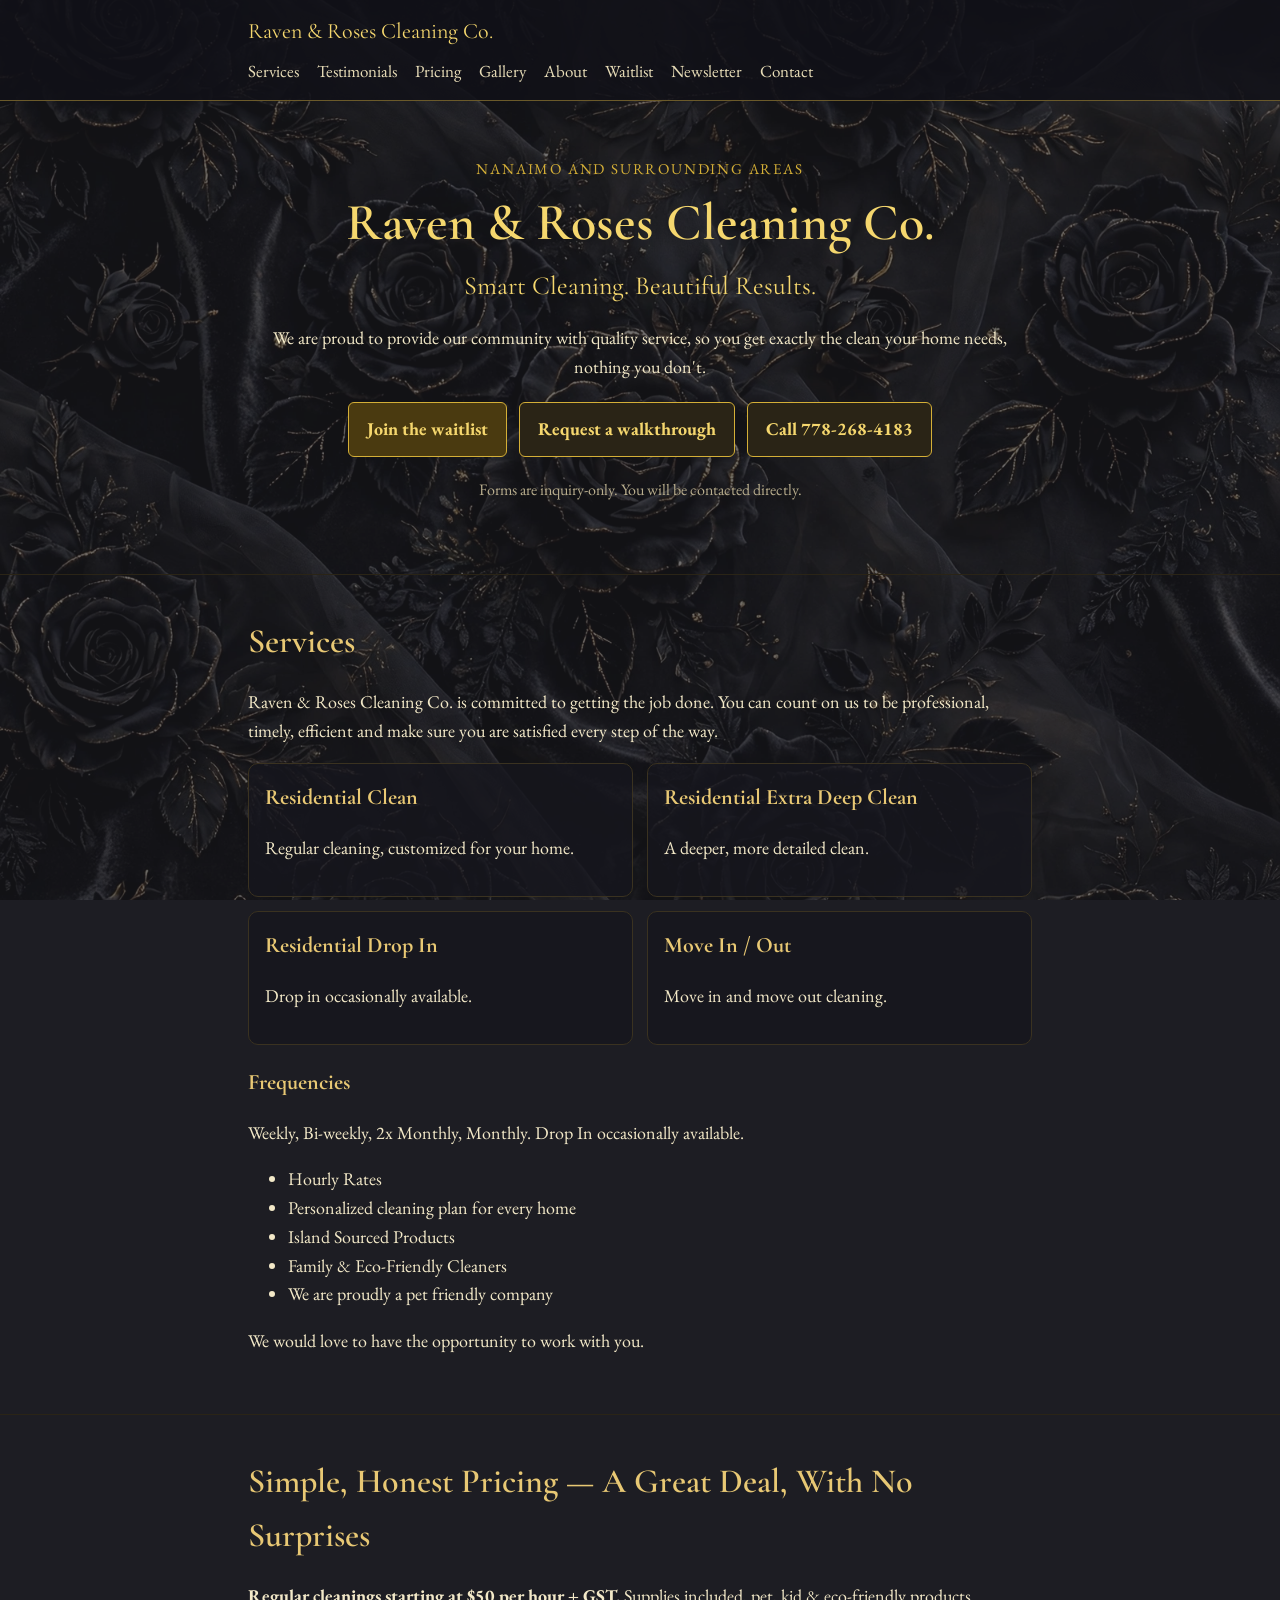
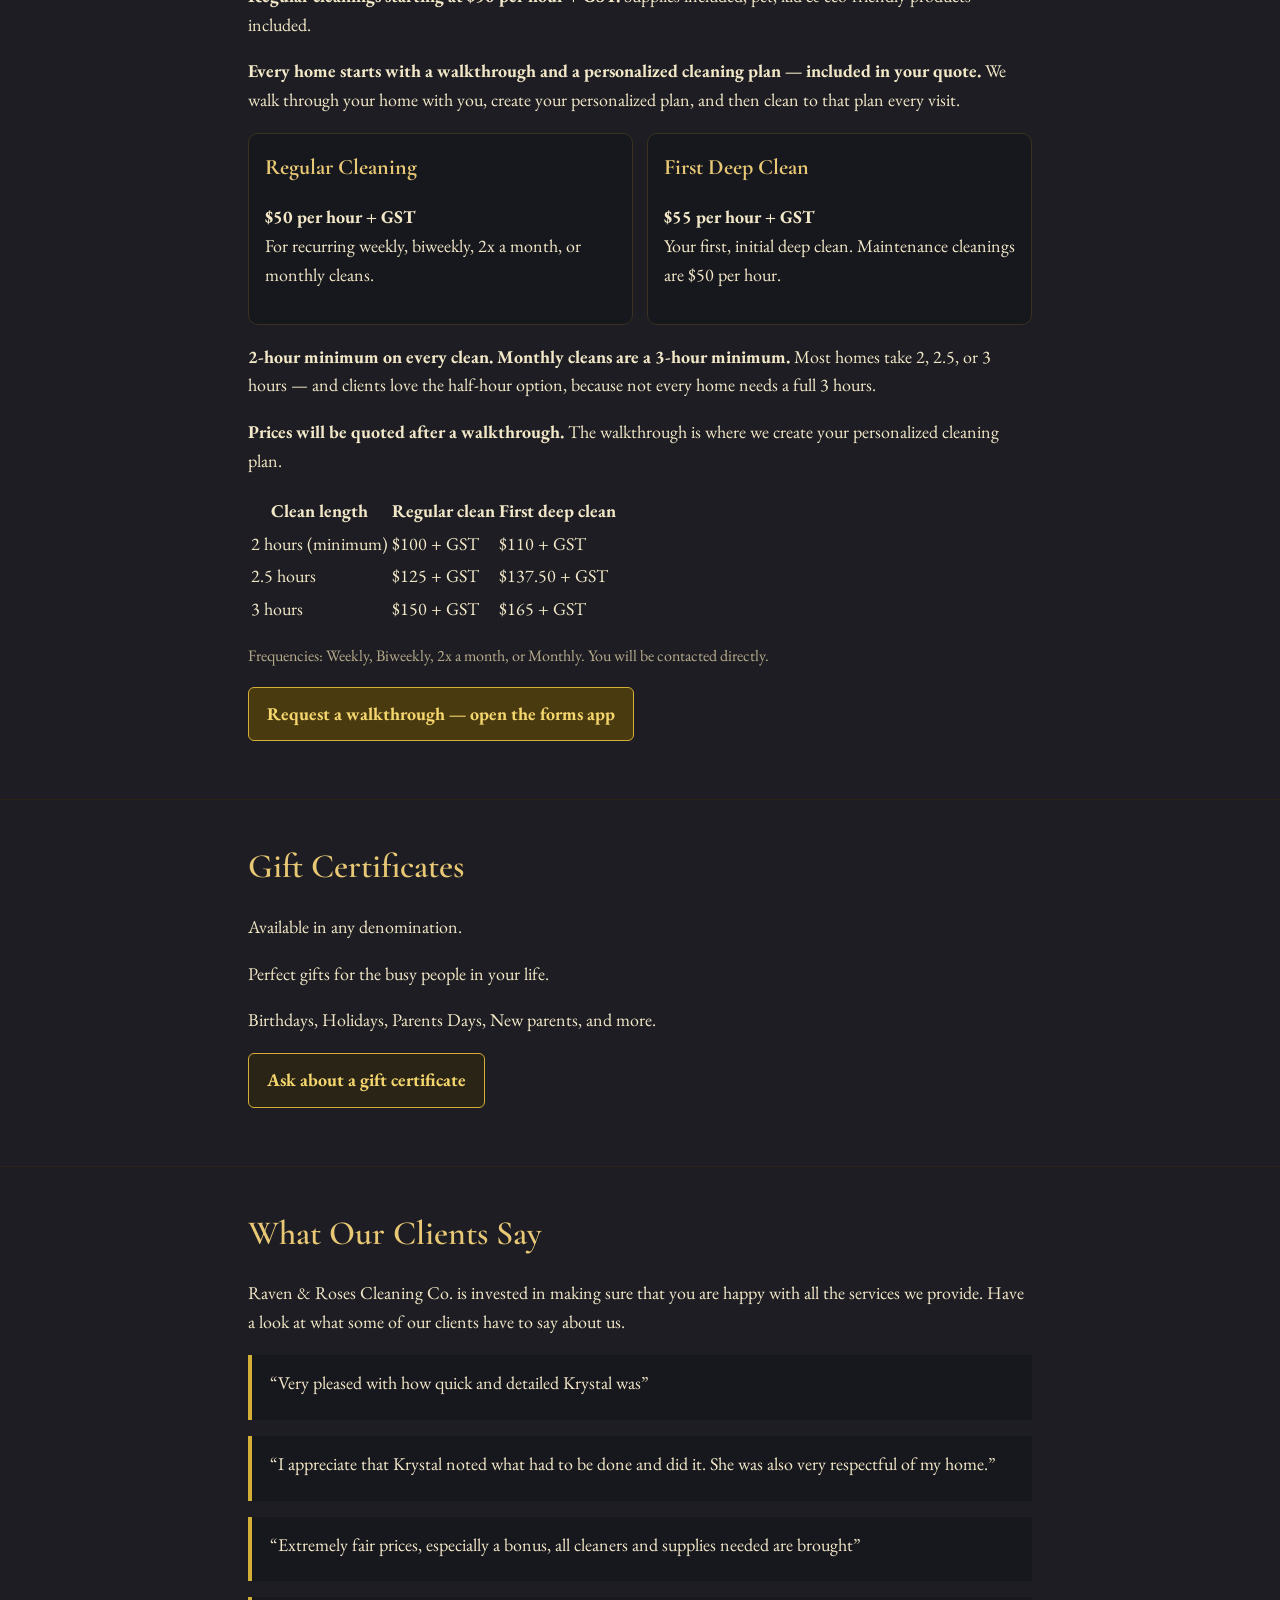
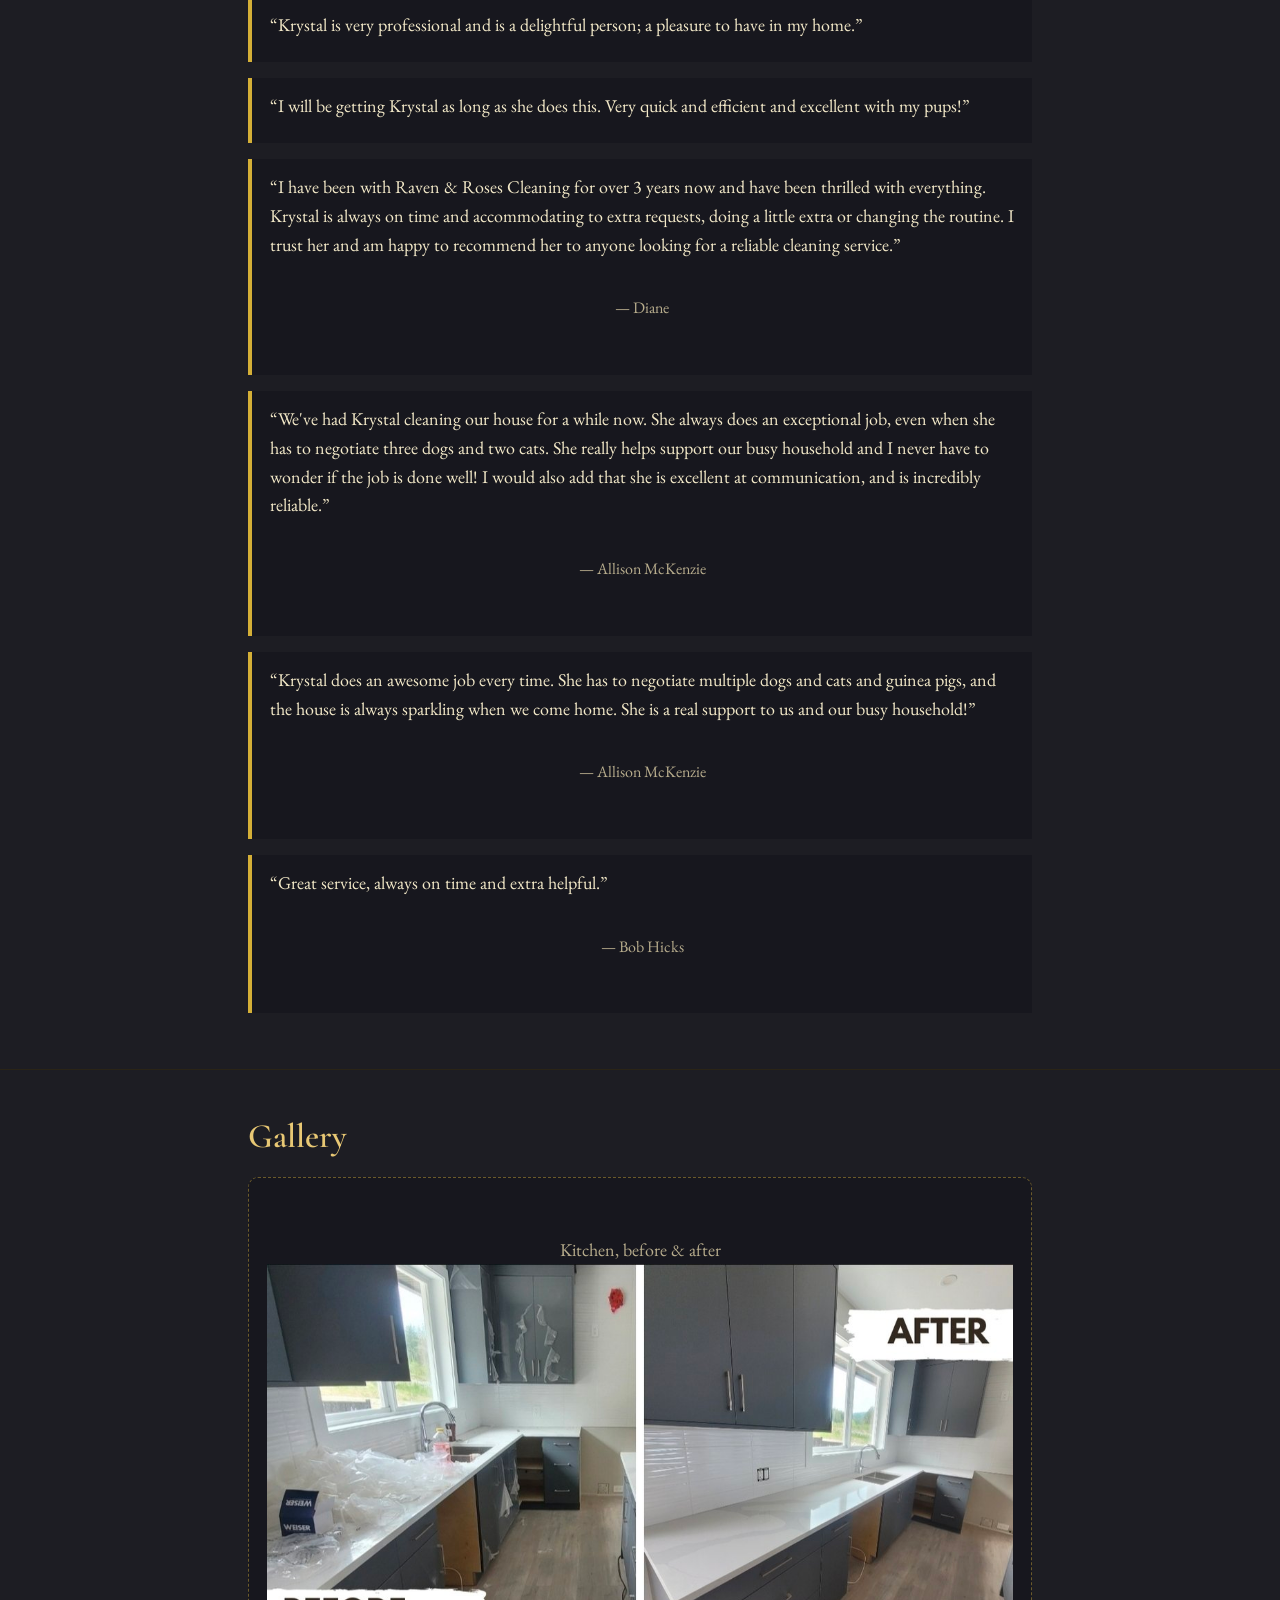
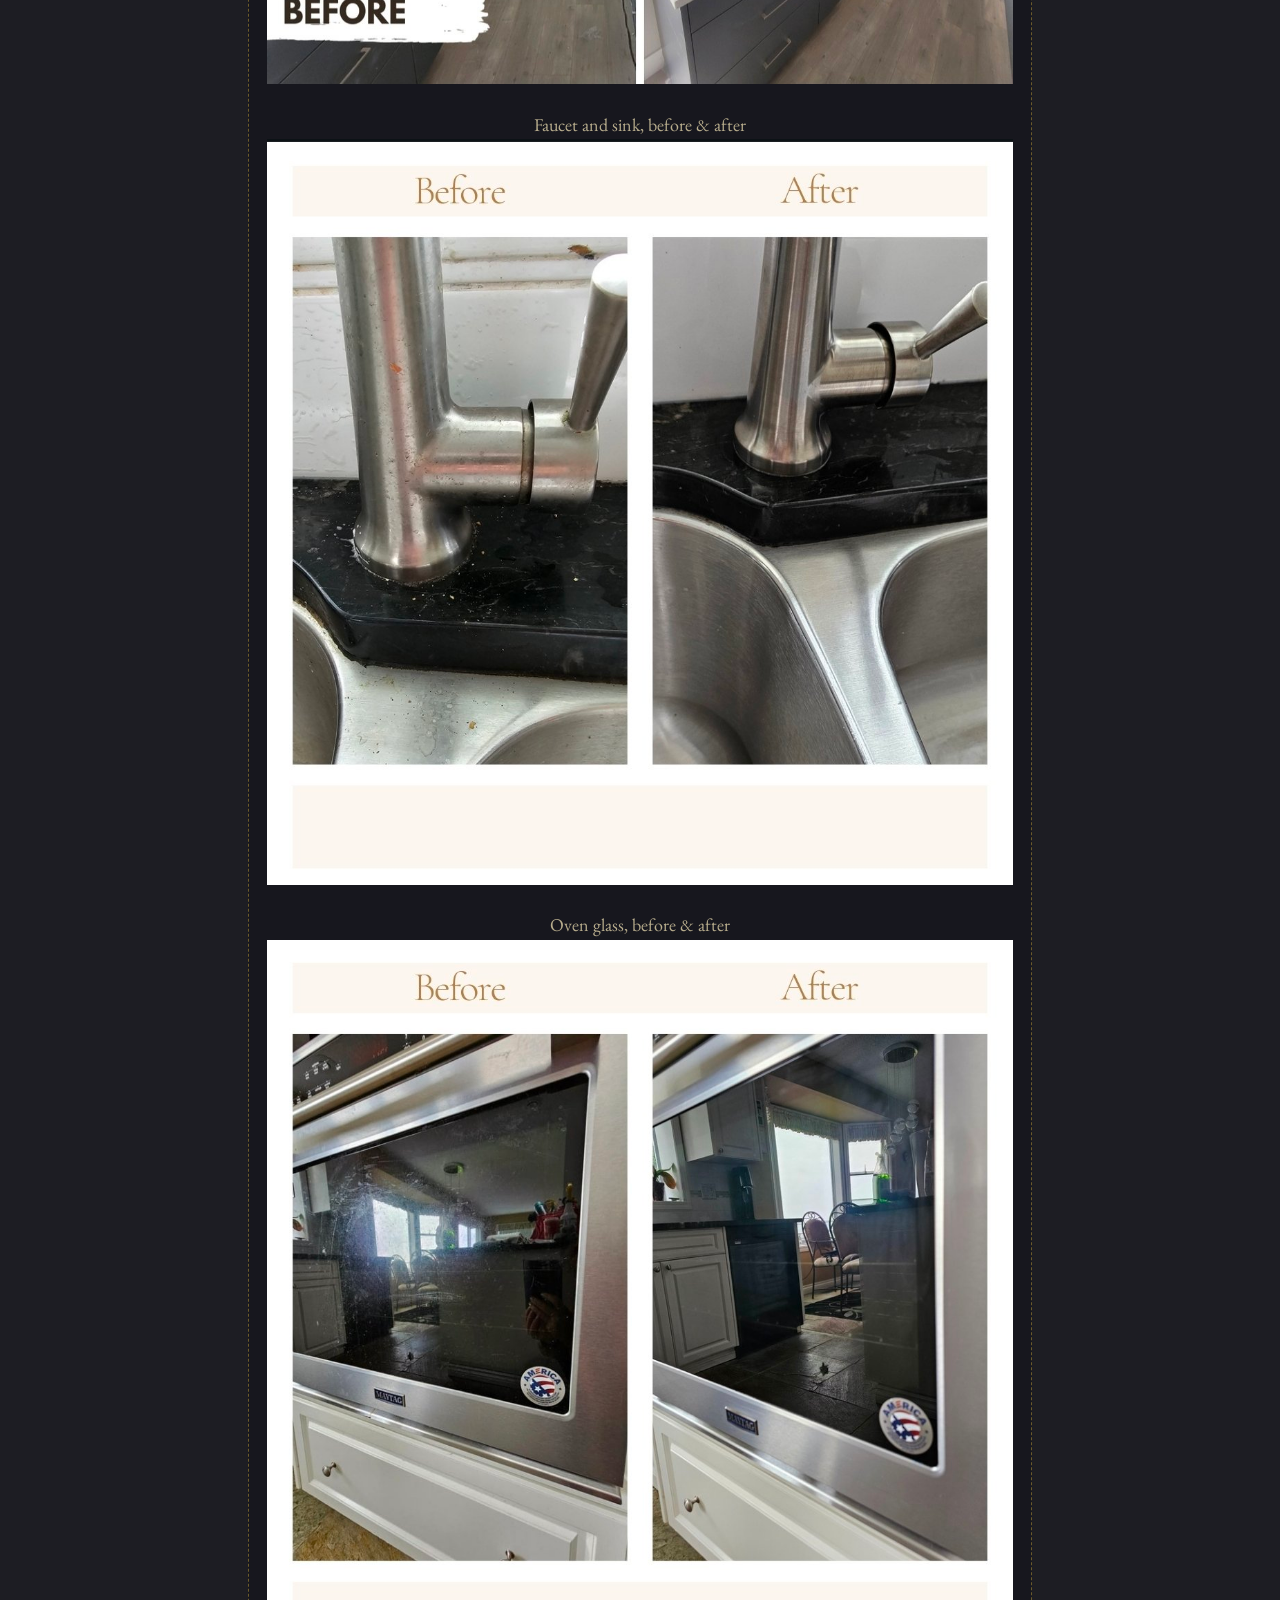
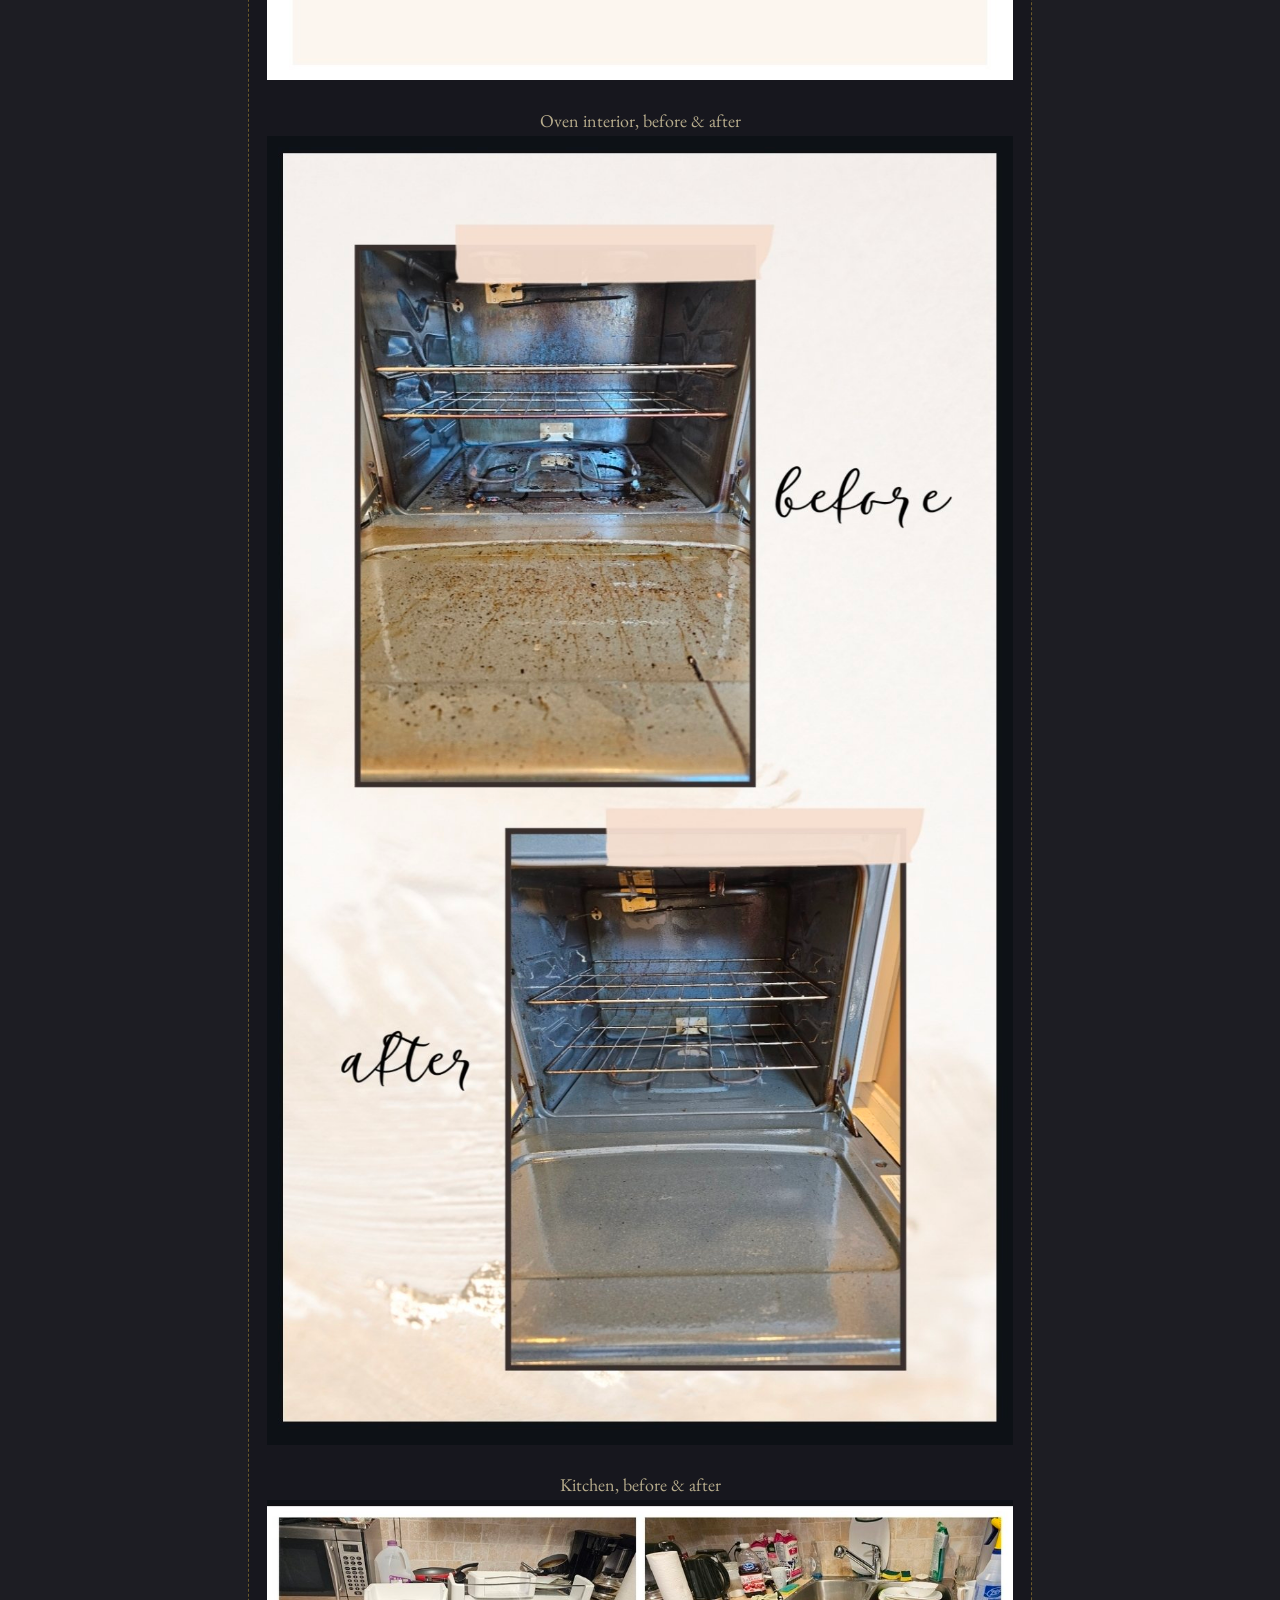
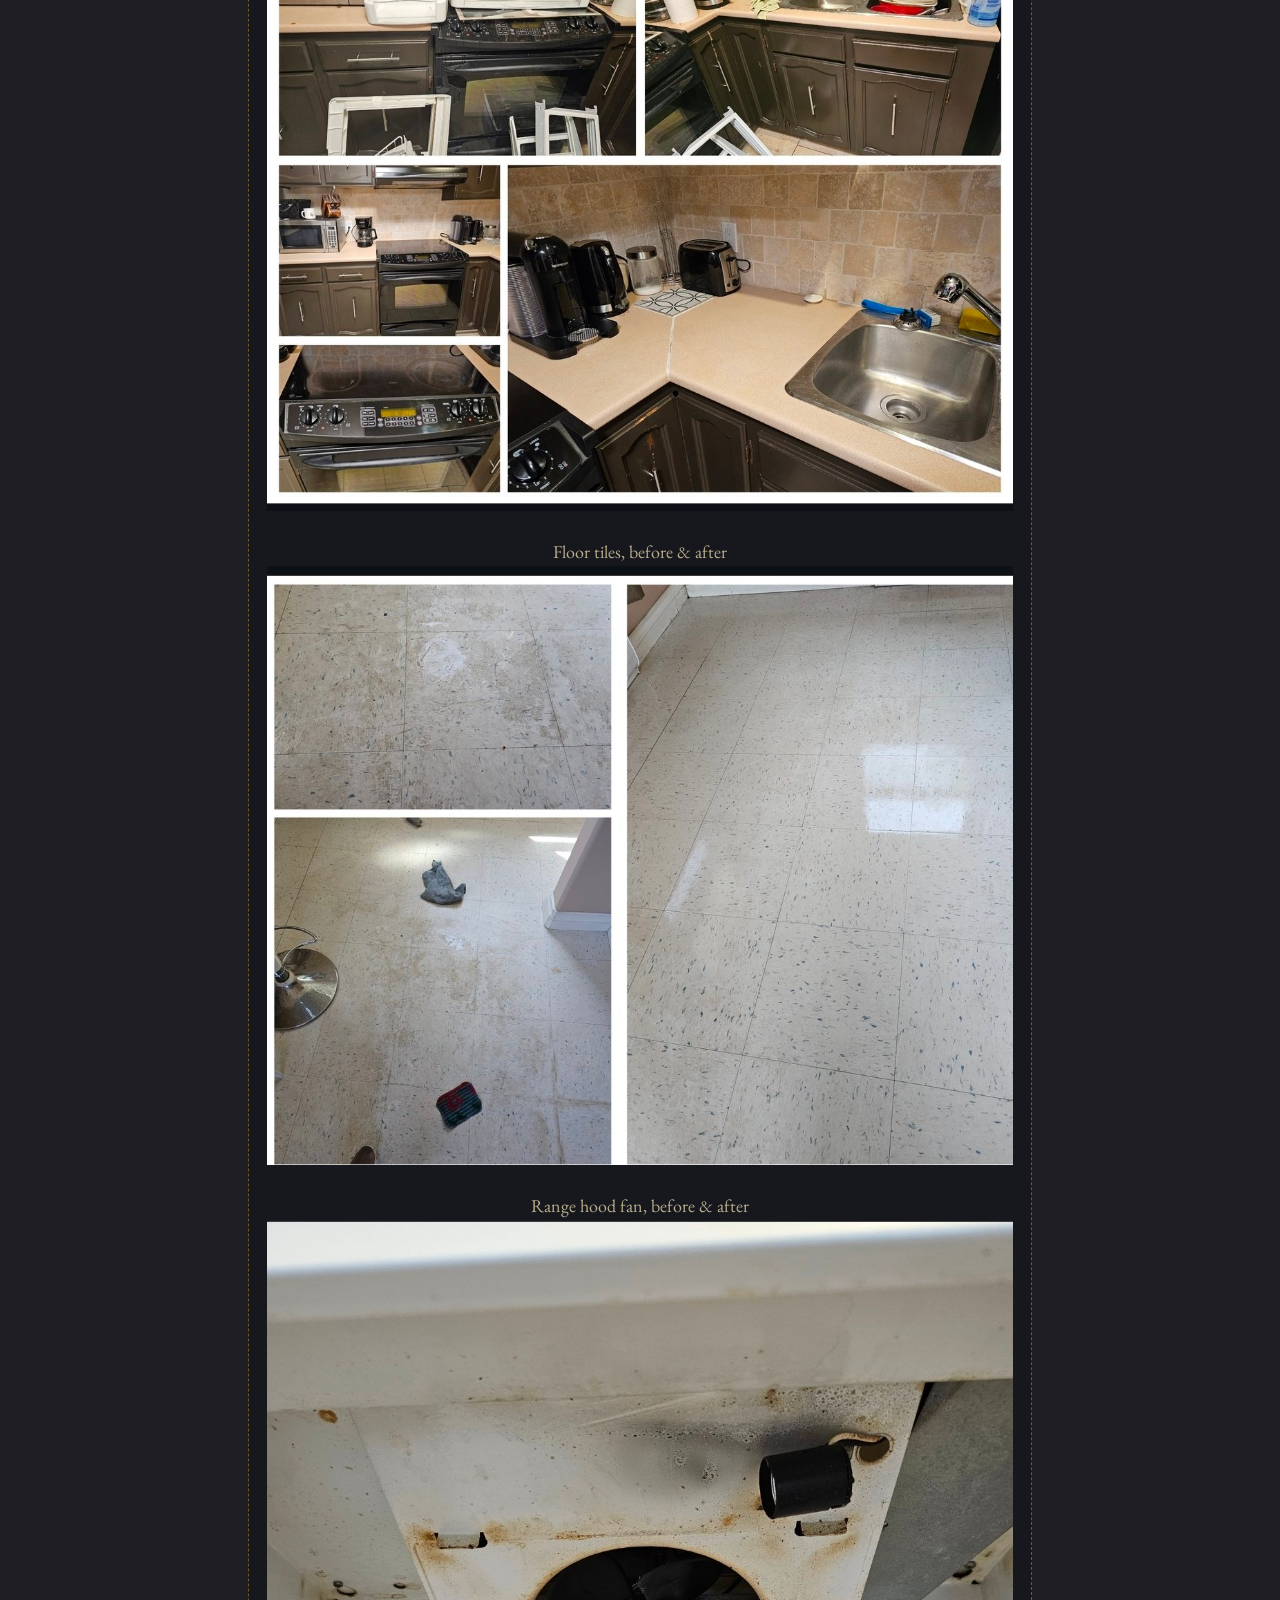
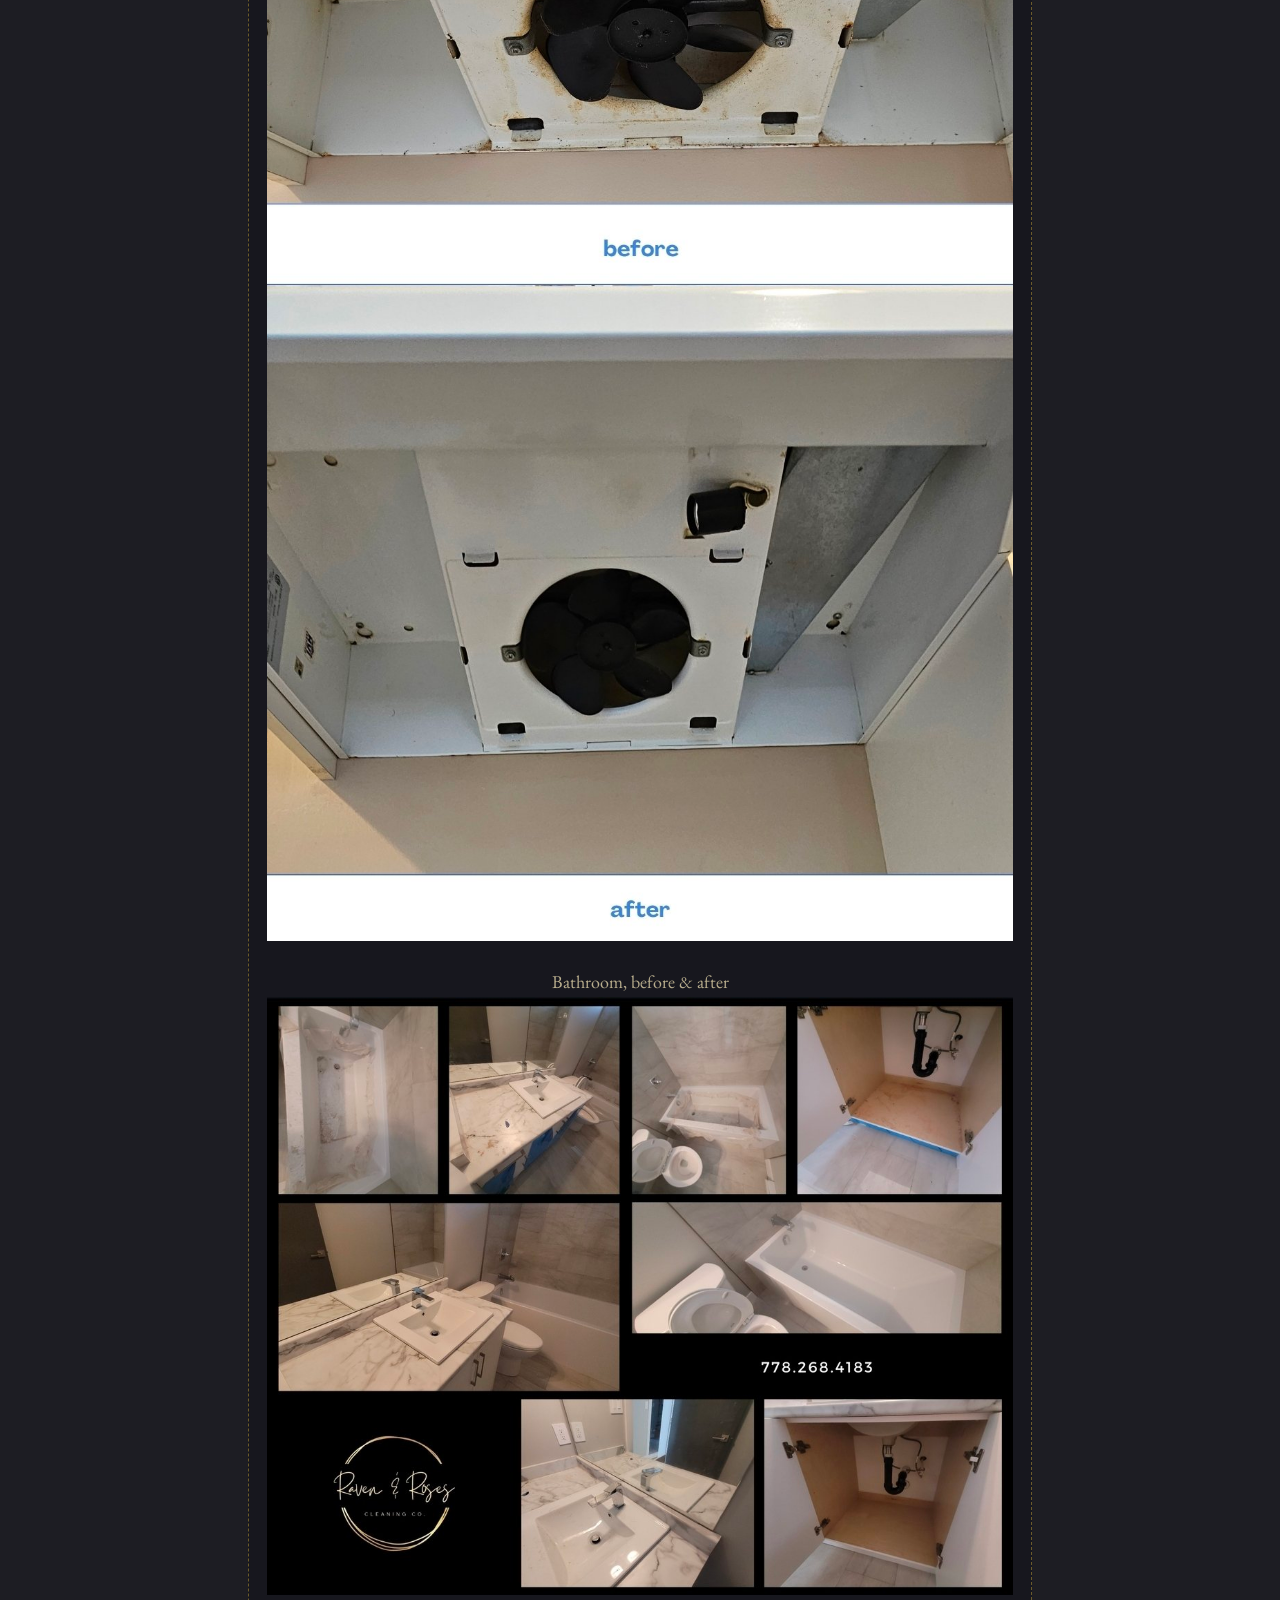
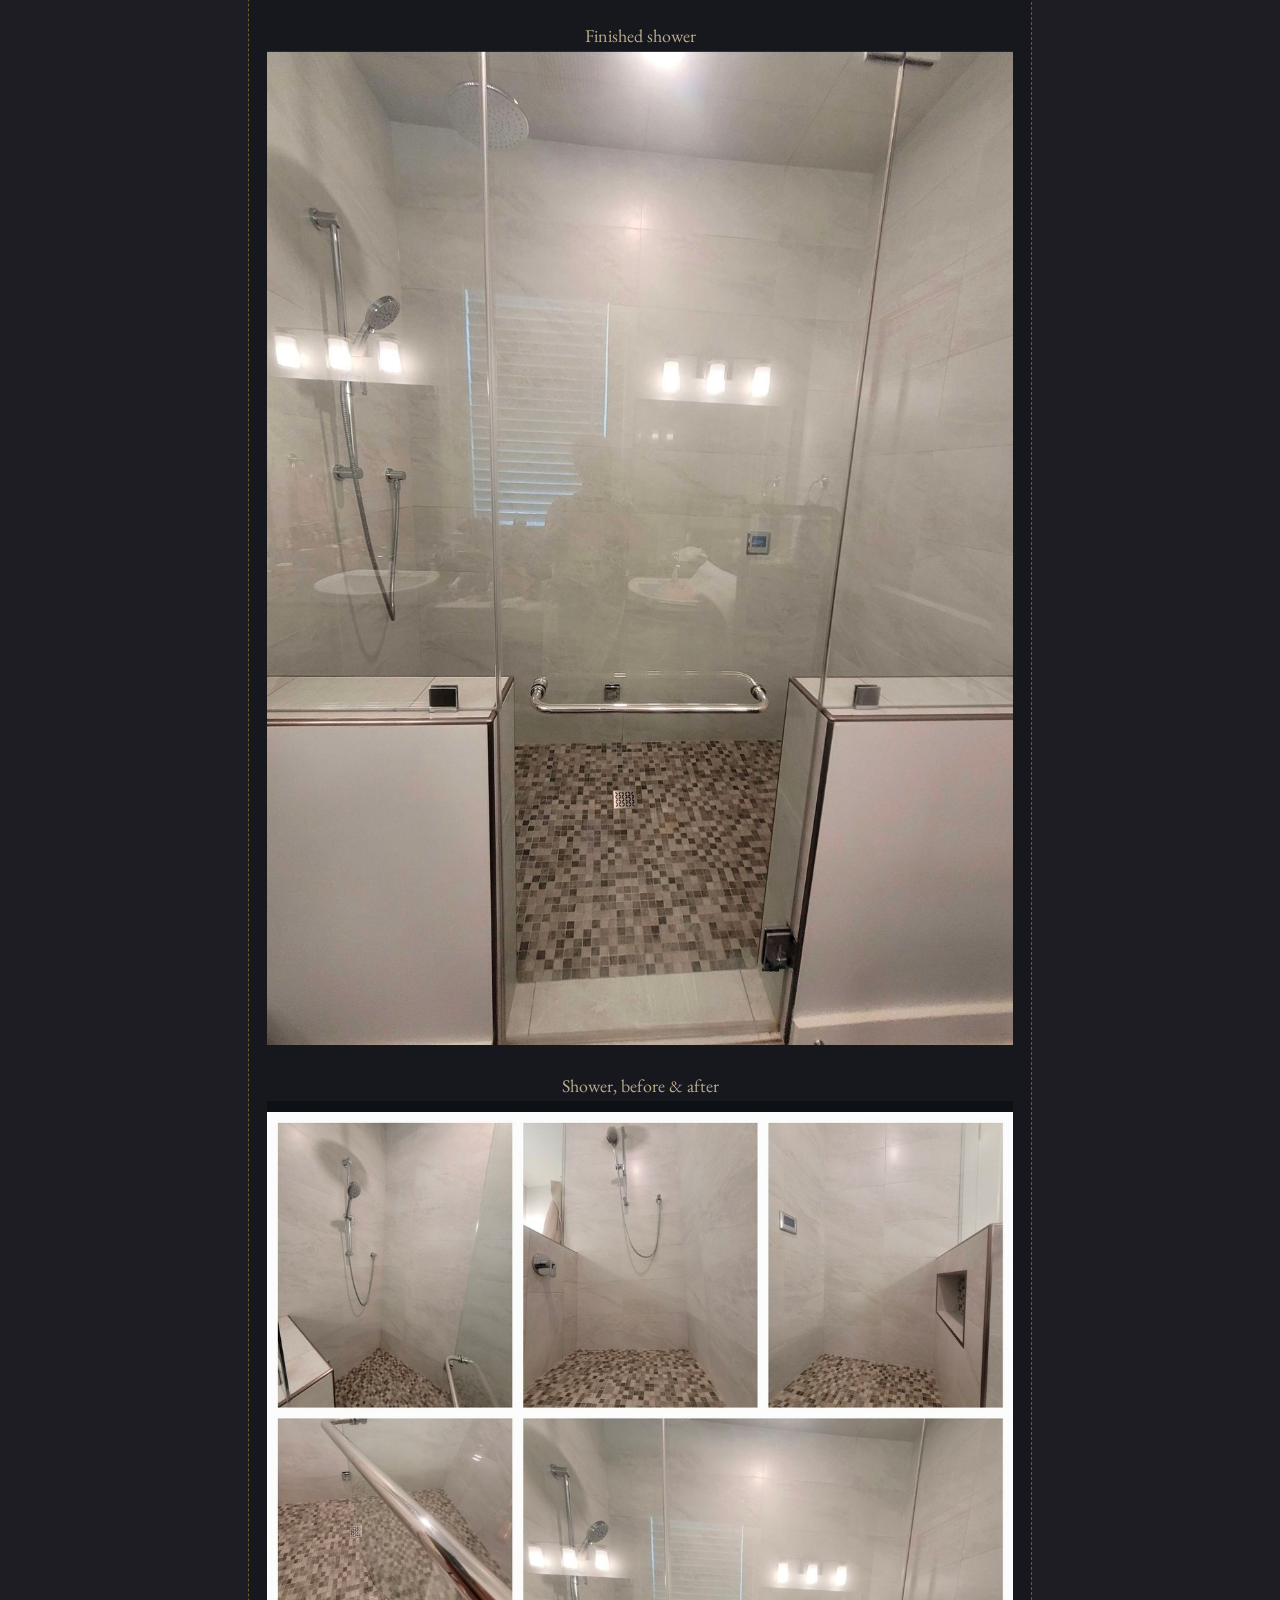
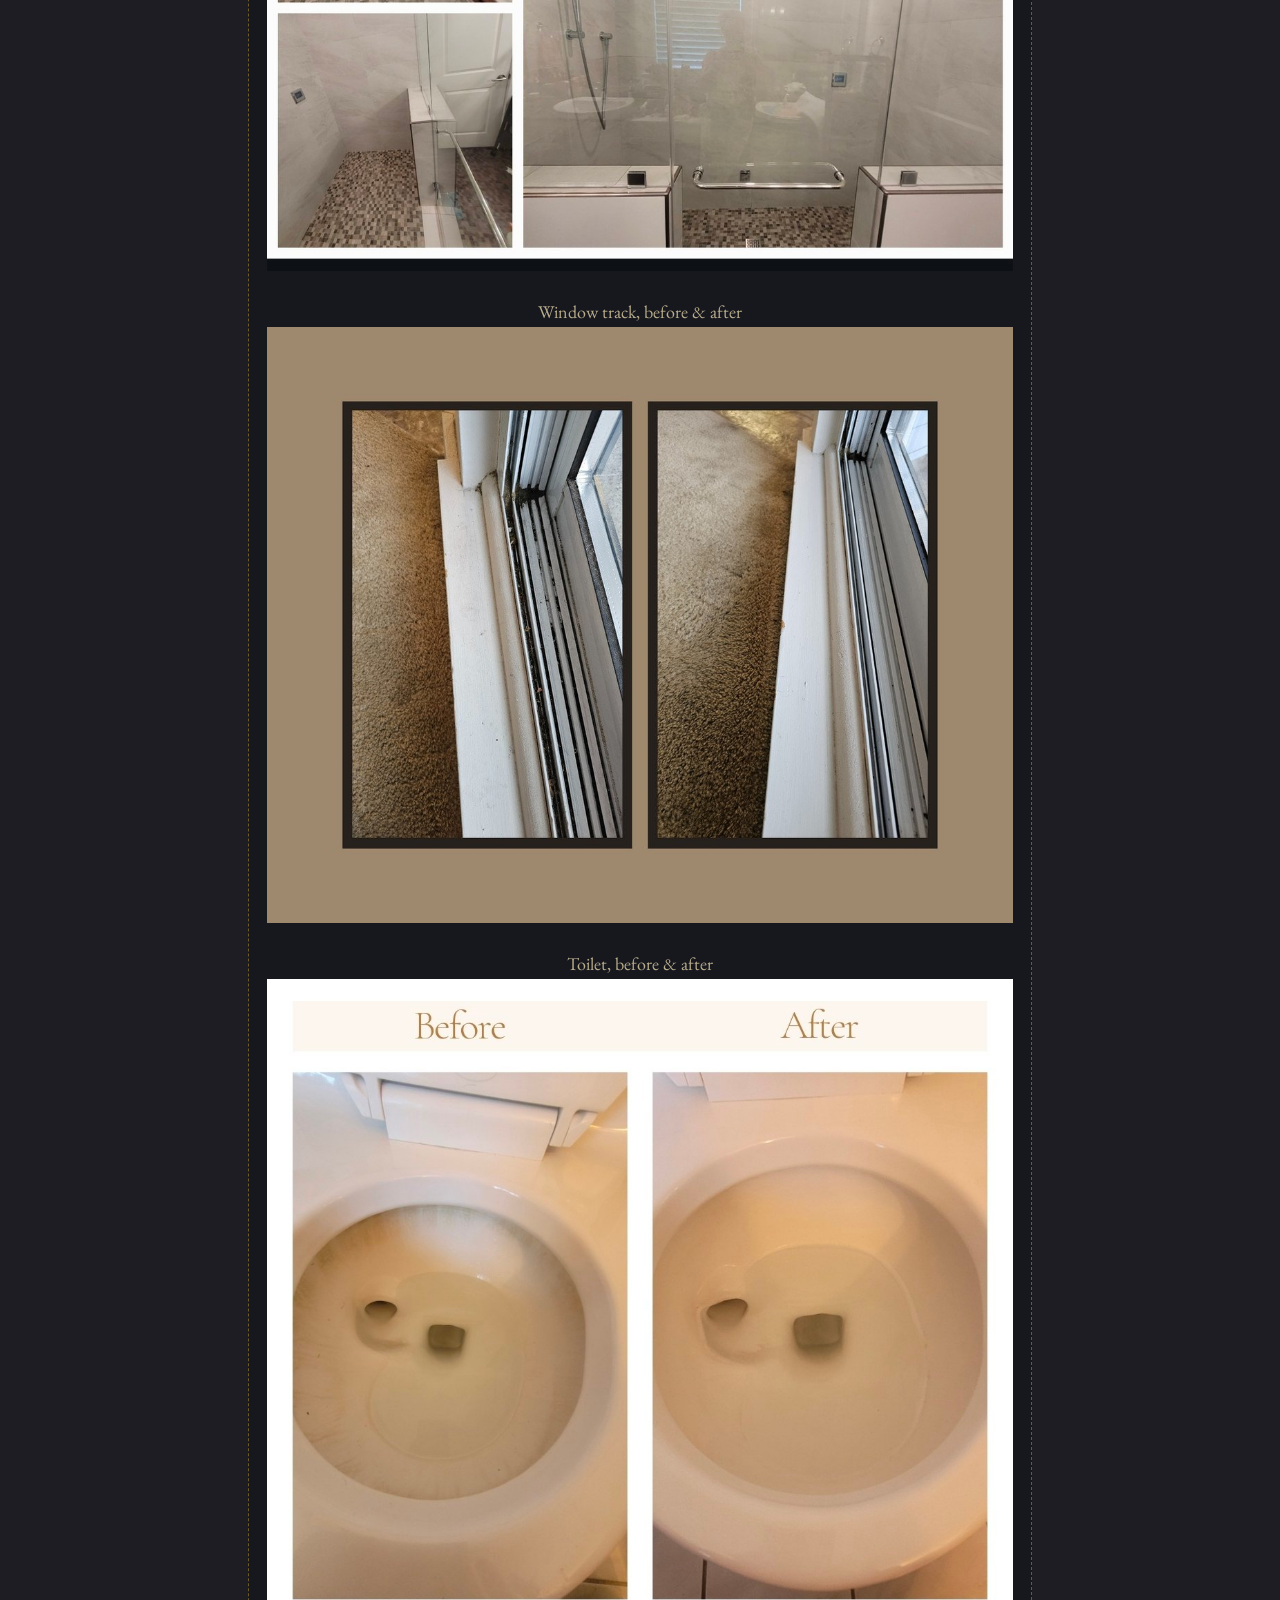
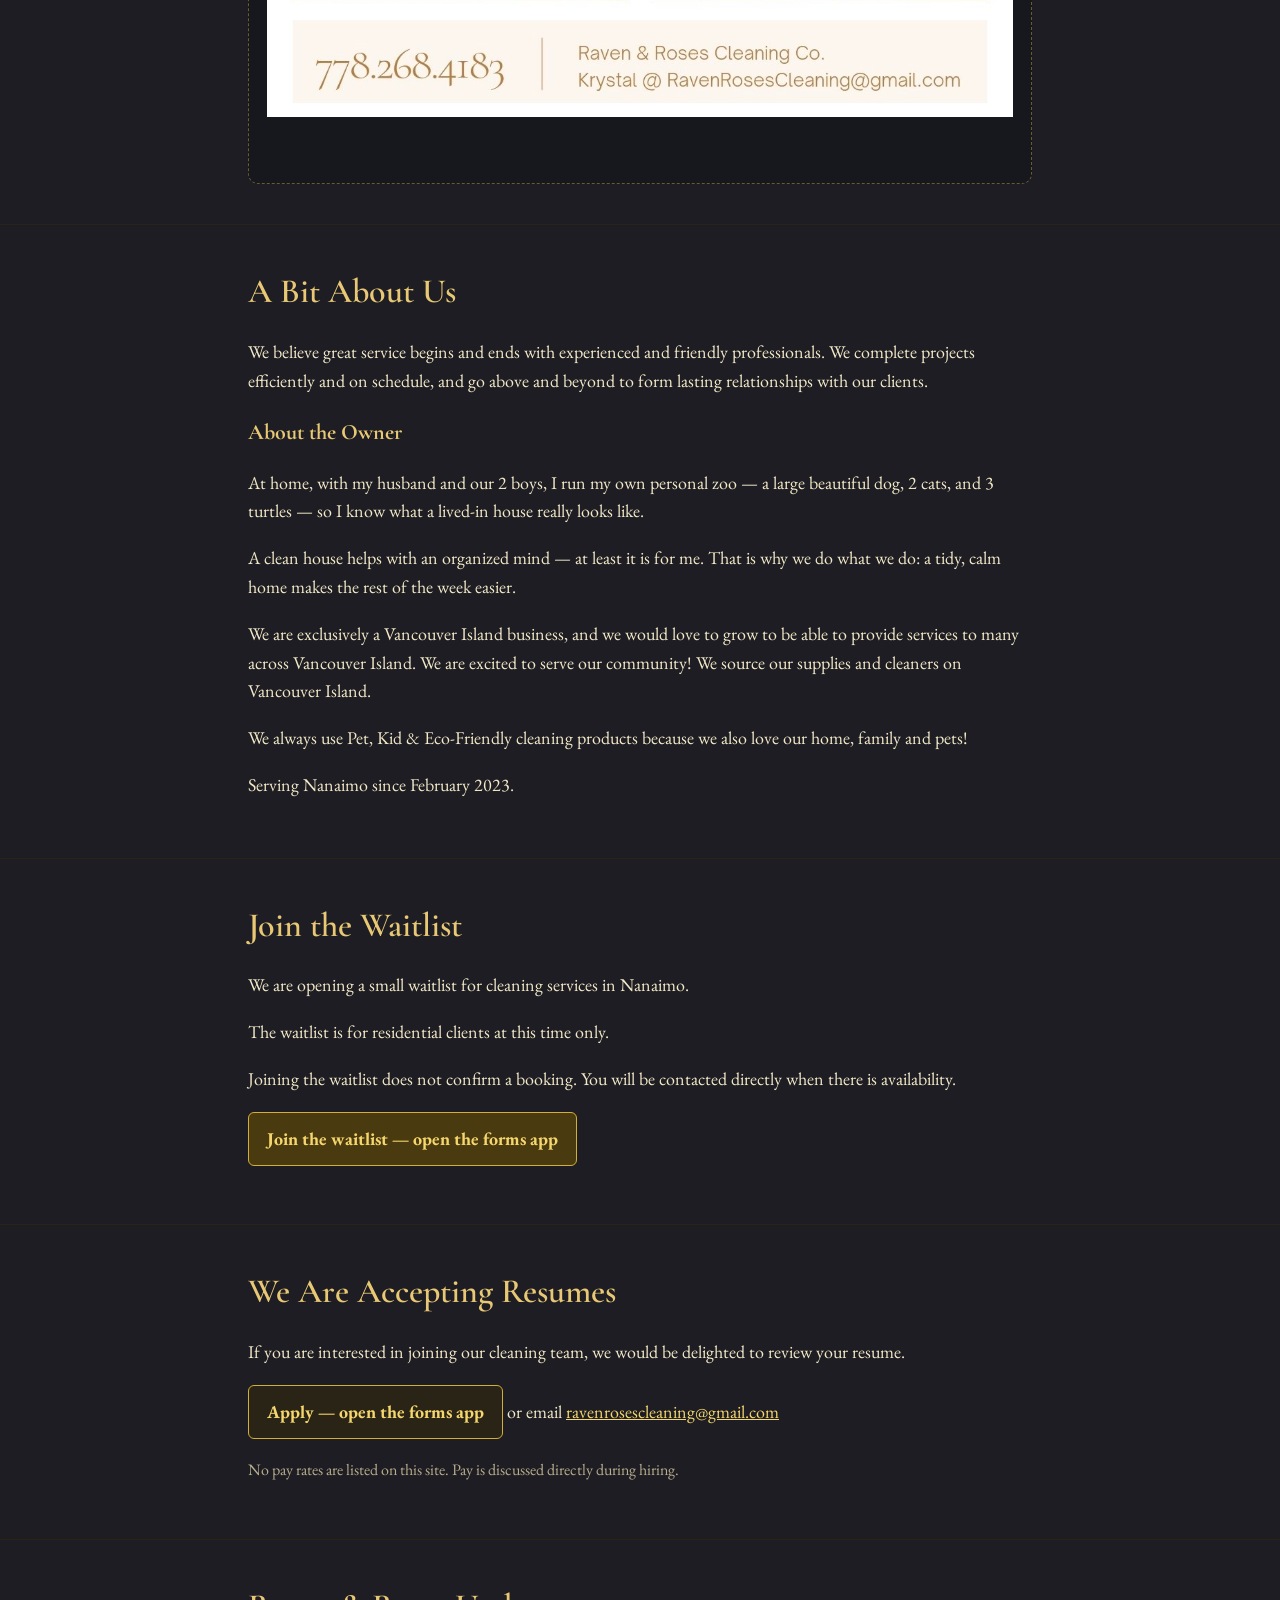
==== commit dc10833f: "Replace stale homepage with corrected Monthly version rebased onto main" ====
--- a/index.html
+++ b/index.html
@@ -7,6 +7,11 @@
 <meta name="description" content="Raven & Roses Cleaning Co. — Smart Cleaning. Beautiful Results. Residential cleaning in Nanaimo and surrounding areas, BC.">
 <link href="https://fonts.googleapis.com/css2?family=Cormorant+Garamond:wght@400;500;600;700&family=EB+Garamond:wght@400;500;600;700&display=swap" rel="stylesheet">
 <link rel="stylesheet" href="style.css">
+<link rel="icon" type="image/png" sizes="192x192" href="/icon-192.png">
+<link rel="icon" type="image/png" sizes="512x512" href="/icon-512.png">
+<link rel="apple-touch-icon" href="/icon-192.png">
+<link rel="manifest" href="/manifest.json">
+<meta name="theme-color" content="#1d1d23">
 </head>
 <body>
 <header class="topbar">
@@ -18,6 +23,7 @@
       <a href="#pricing">Pricing</a>
       <a href="#gallery">Gallery</a>
       <a href="#about">About</a>
+      <a href="#waitlist">Waitlist</a>
       <a href="#newsletter">Newsletter</a>
       <a href="#contact">Contact</a>
     </nav>
@@ -33,6 +39,7 @@
       <p class="tagline">Smart Cleaning. Beautiful Results.</p>
       <p>We are proud to provide our community with quality service, so you get exactly the clean your home needs, nothing you don't.</p>
       <div class="buttons">
+                <a class="btn primary" href="../forms-app/index.html">Join the waitlist</a>
         <a class="btn" href="../forms-app/index.html">Request a walkthrough</a>
         <a class="btn" href="tel:+17782684183">Call 778-268-4183</a>
       </div>
@@ -109,6 +116,10 @@
       <blockquote><p>“Extremely fair prices, especially a bonus, all cleaners and supplies needed are brought”</p></blockquote>
       <blockquote><p>“Krystal is very professional and is a delightful person; a pleasure to have in my home.”</p></blockquote>
       <blockquote><p>“I will be getting Krystal as long as she does this. Very quick and efficient and excellent with my pups!”</p></blockquote>
+      <blockquote><p>“I have been with Raven &amp; Roses Cleaning for over 3 years now and have been thrilled with everything. Krystal is always on time and accommodating to extra requests, doing a little extra or changing the routine. I trust her and am happy to recommend her to anyone looking for a reliable cleaning service.”</p><footer>— Diane</footer></blockquote>
+      <blockquote><p>“We've had Krystal cleaning our house for a while now. She always does an exceptional job, even when she has to negotiate three dogs and two cats. She really helps support our busy household and I never have to wonder if the job is done well! I would also add that she is excellent at communication, and is incredibly reliable.”</p><footer>— Allison McKenzie</footer></blockquote>
+      <blockquote><p>“Krystal does an awesome job every time. She has to negotiate multiple dogs and cats and guinea pigs, and the house is always sparkling when we come home. She is a real support to us and our busy household!”</p><footer>— Allison McKenzie</footer></blockquote>
+      <blockquote><p>“Great service, always on time and extra helpful.”</p><footer>— Bob Hicks</footer></blockquote>
     </div>
   </section>
 
@@ -146,7 +157,18 @@
       <p>Serving Nanaimo since February 2023.</p>
     </div>
   </section>
-
+  
+  <!-- WAITLIST -->
+  <section id="waitlist">
+    <div class="wrap">
+      <h2>Join the Waitlist</h2>
+      <p>We are opening a small waitlist for cleaning services in Nanaimo.</p>
+      <p>The waitlist is for residential clients at this time only.</p>
+      <p>Joining the waitlist does not confirm a booking. You will be contacted directly when there is availability.</p>
+            <p><a class="btn primary" href="../forms-app/index.html">Join the waitlist — open the forms app</a></p>
+    </div>
+  </section>
+  
   <!-- HIRING -->
   <section id="hiring">
     <div class="wrap">
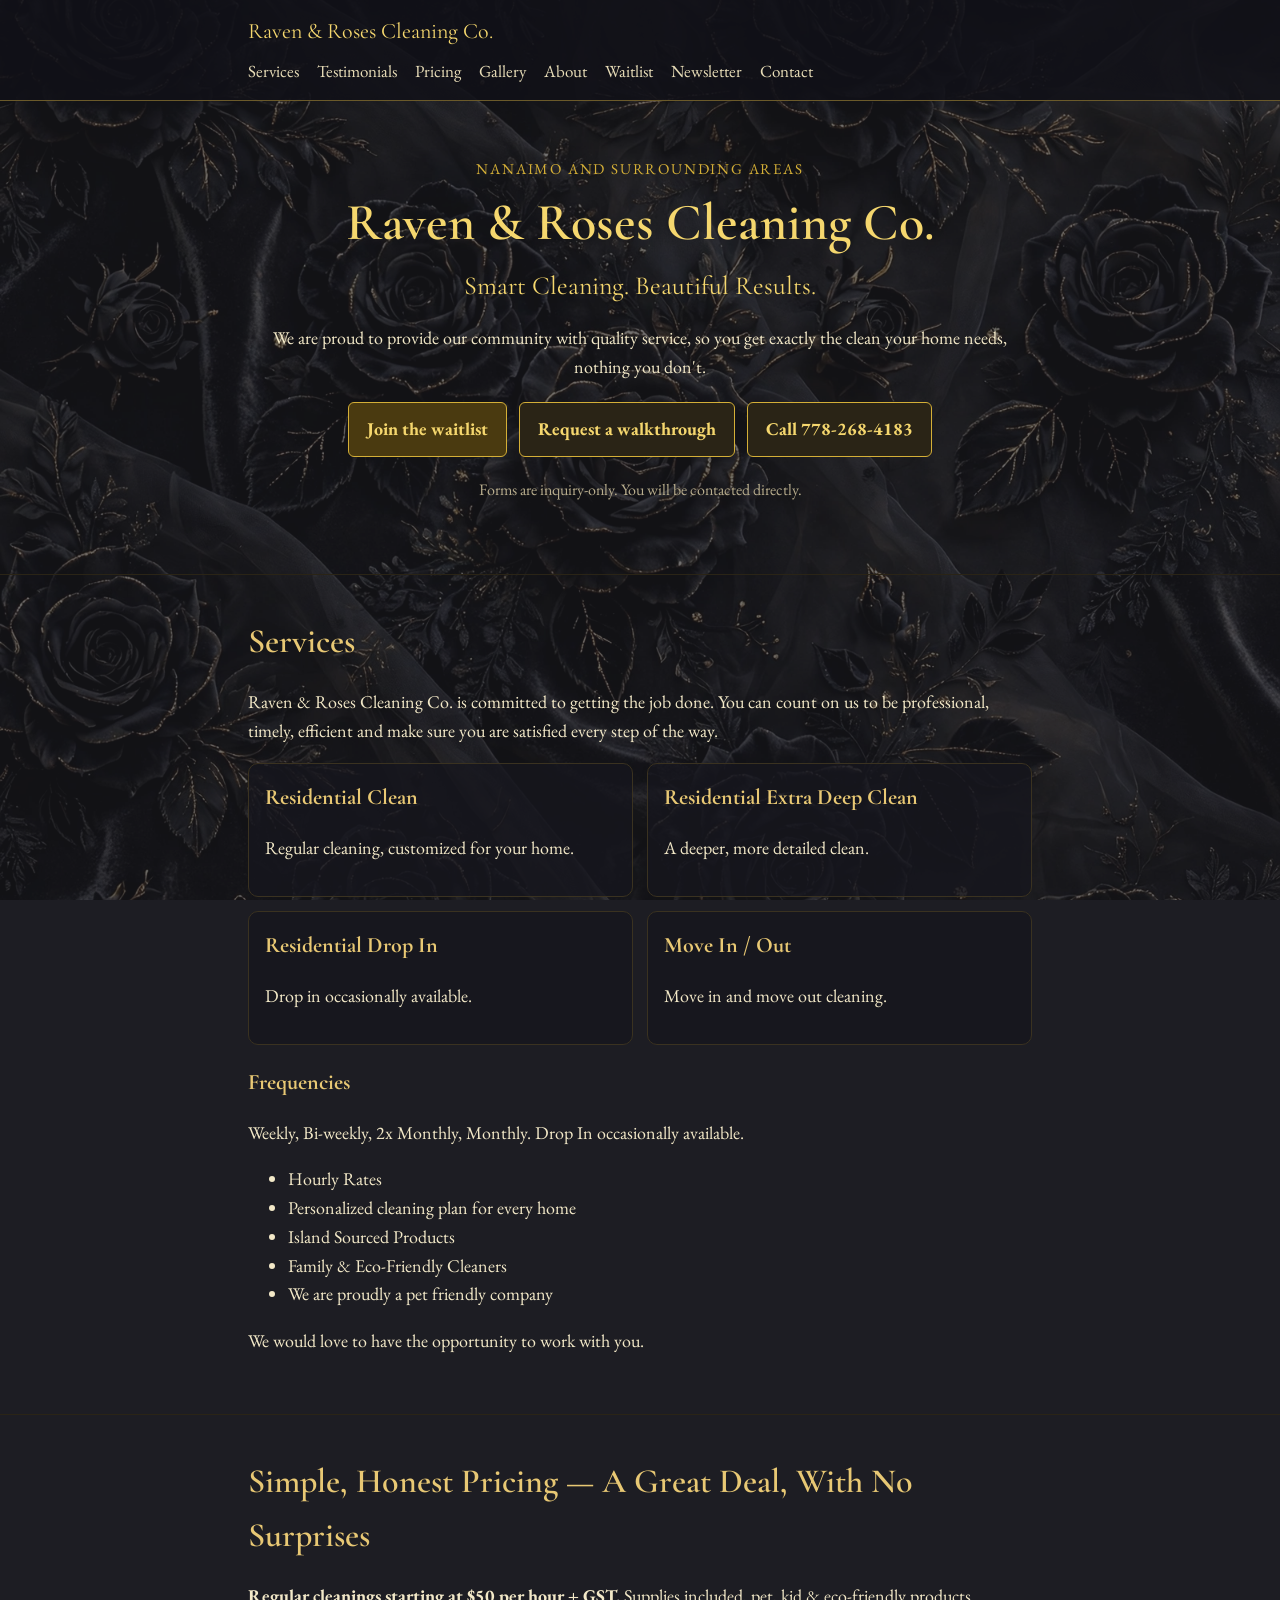
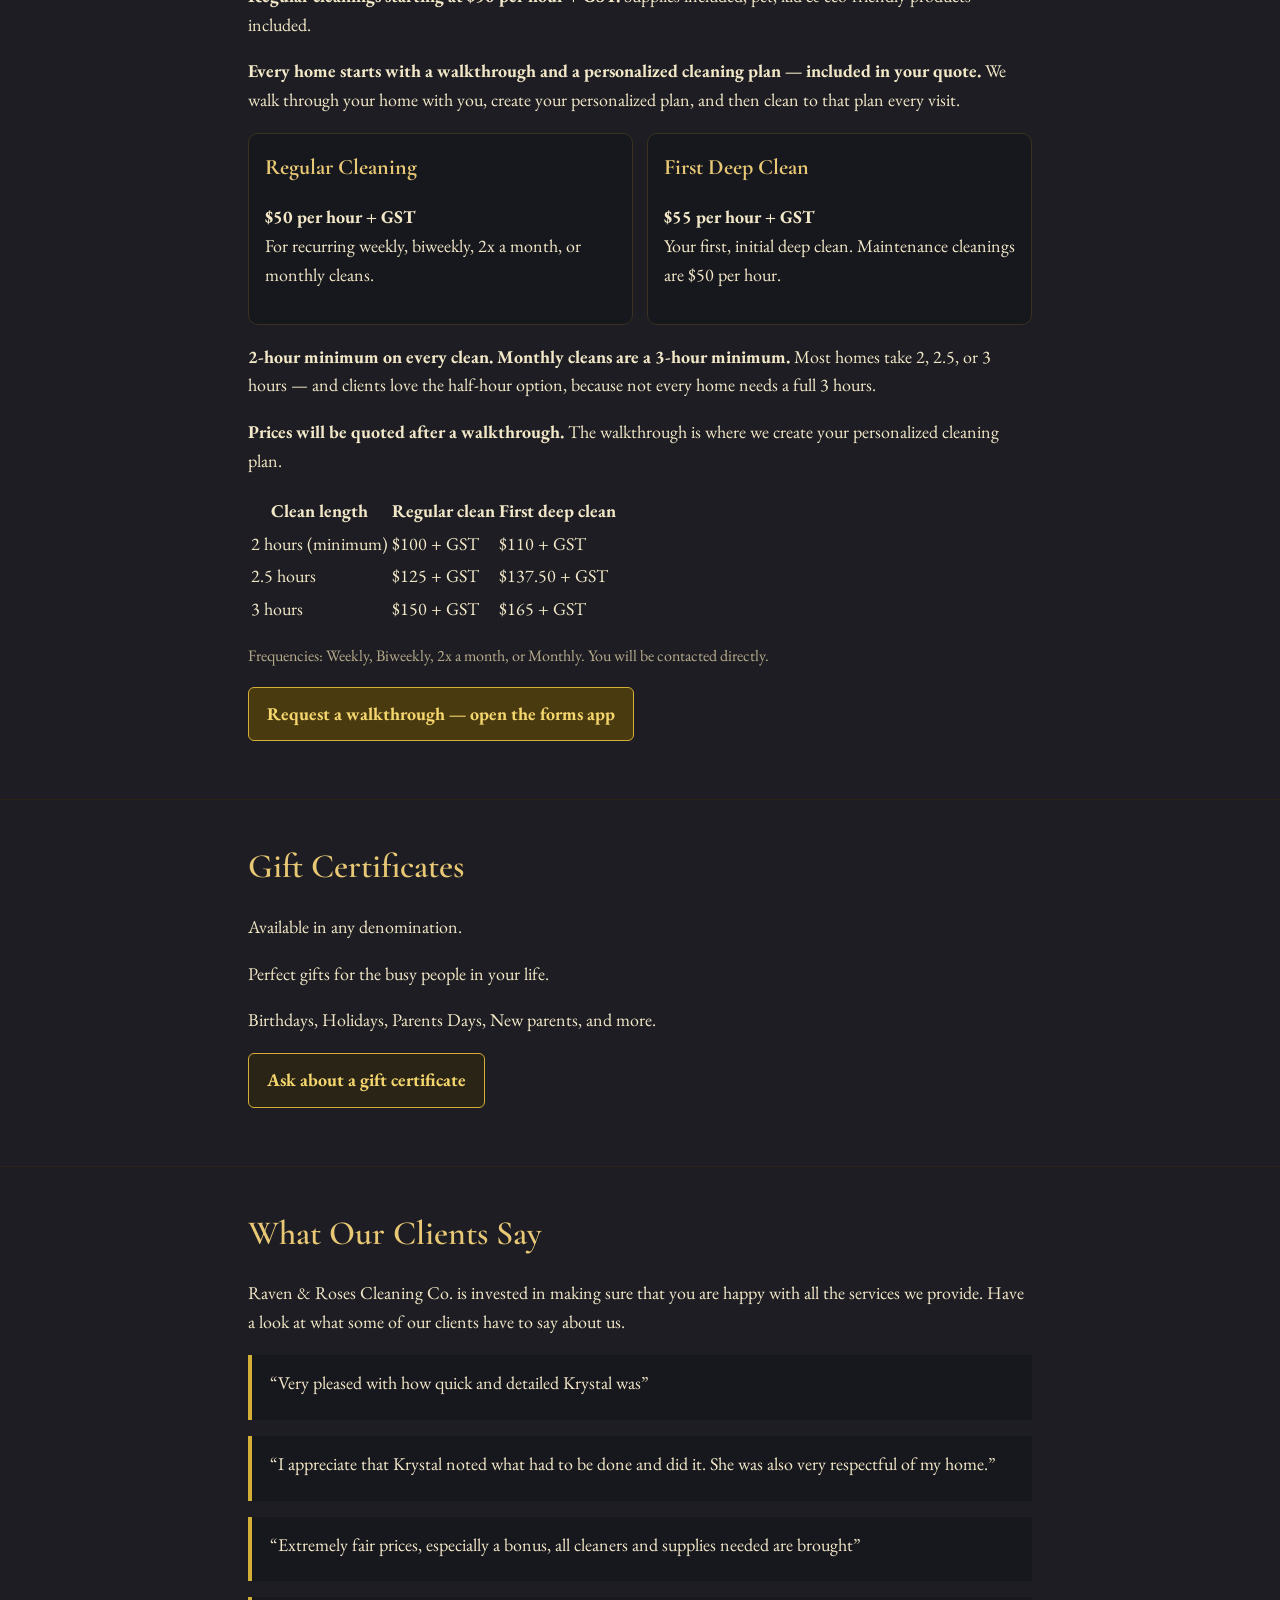
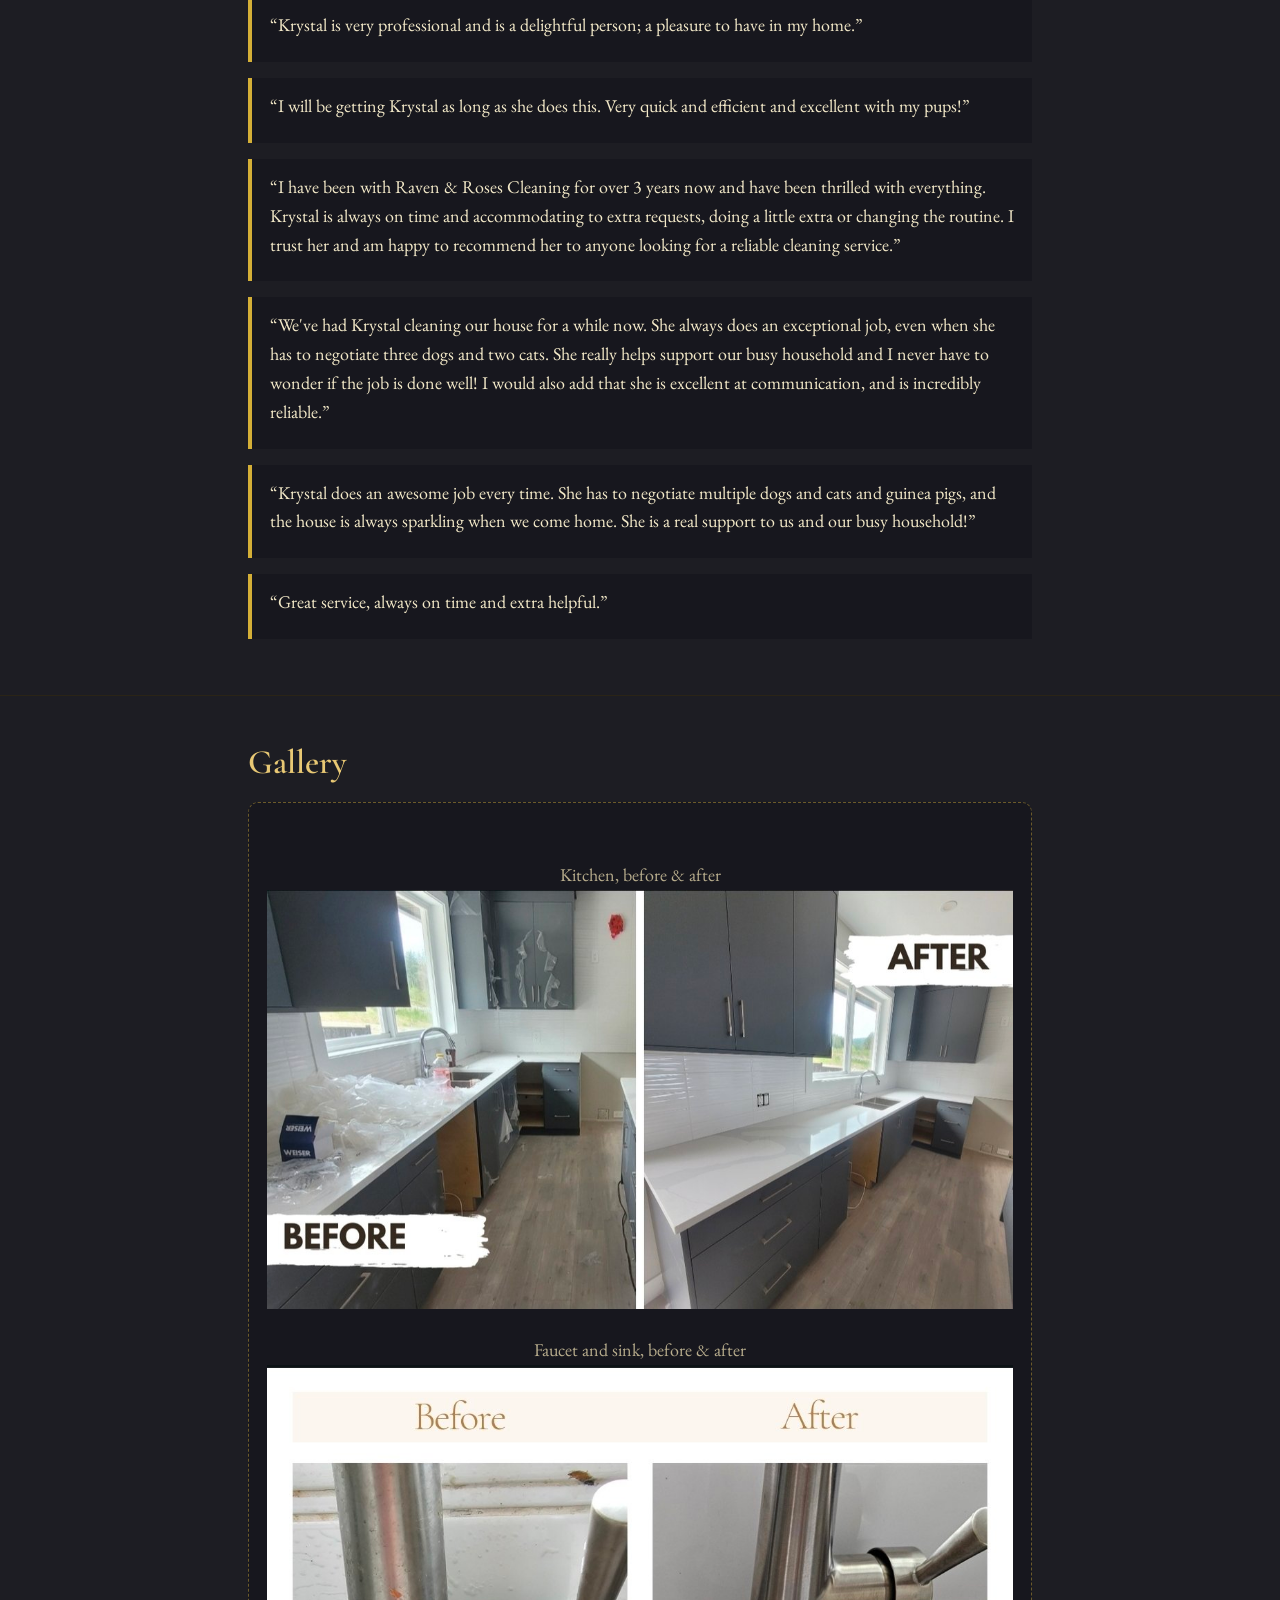
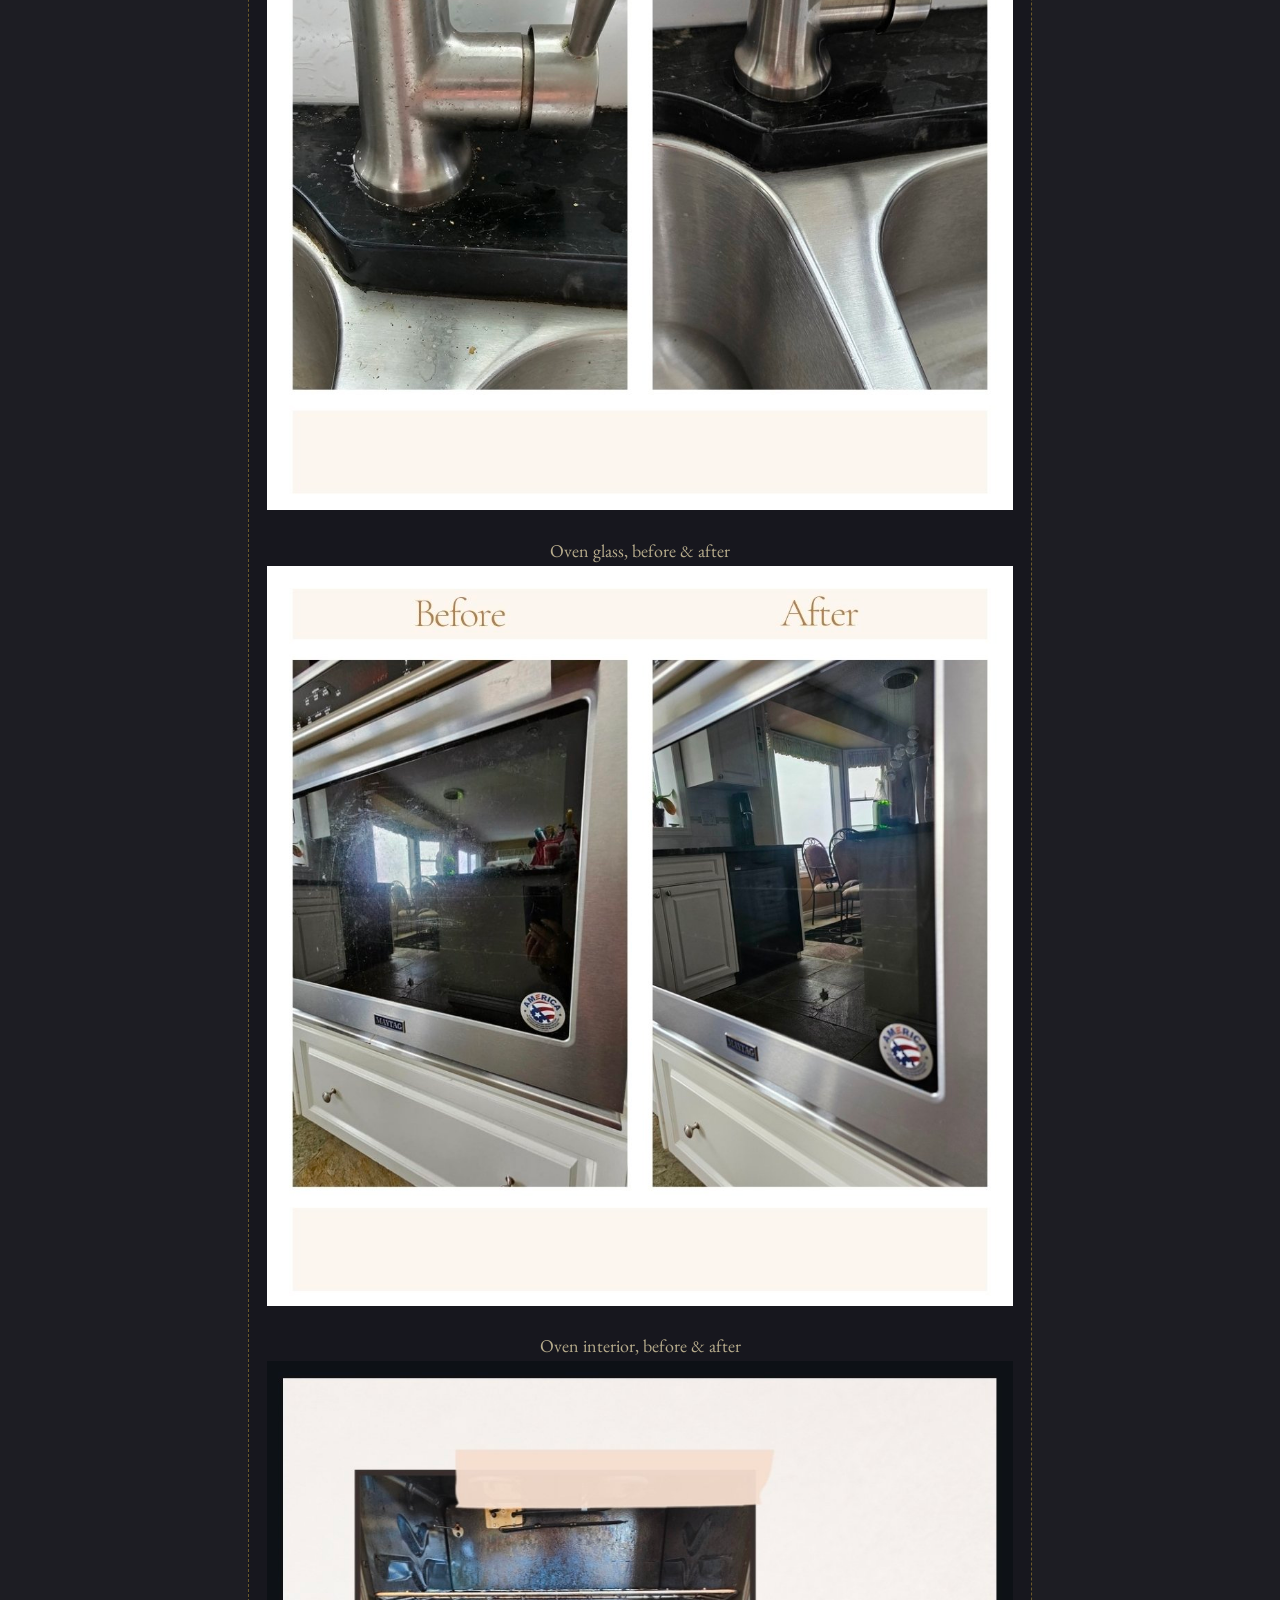
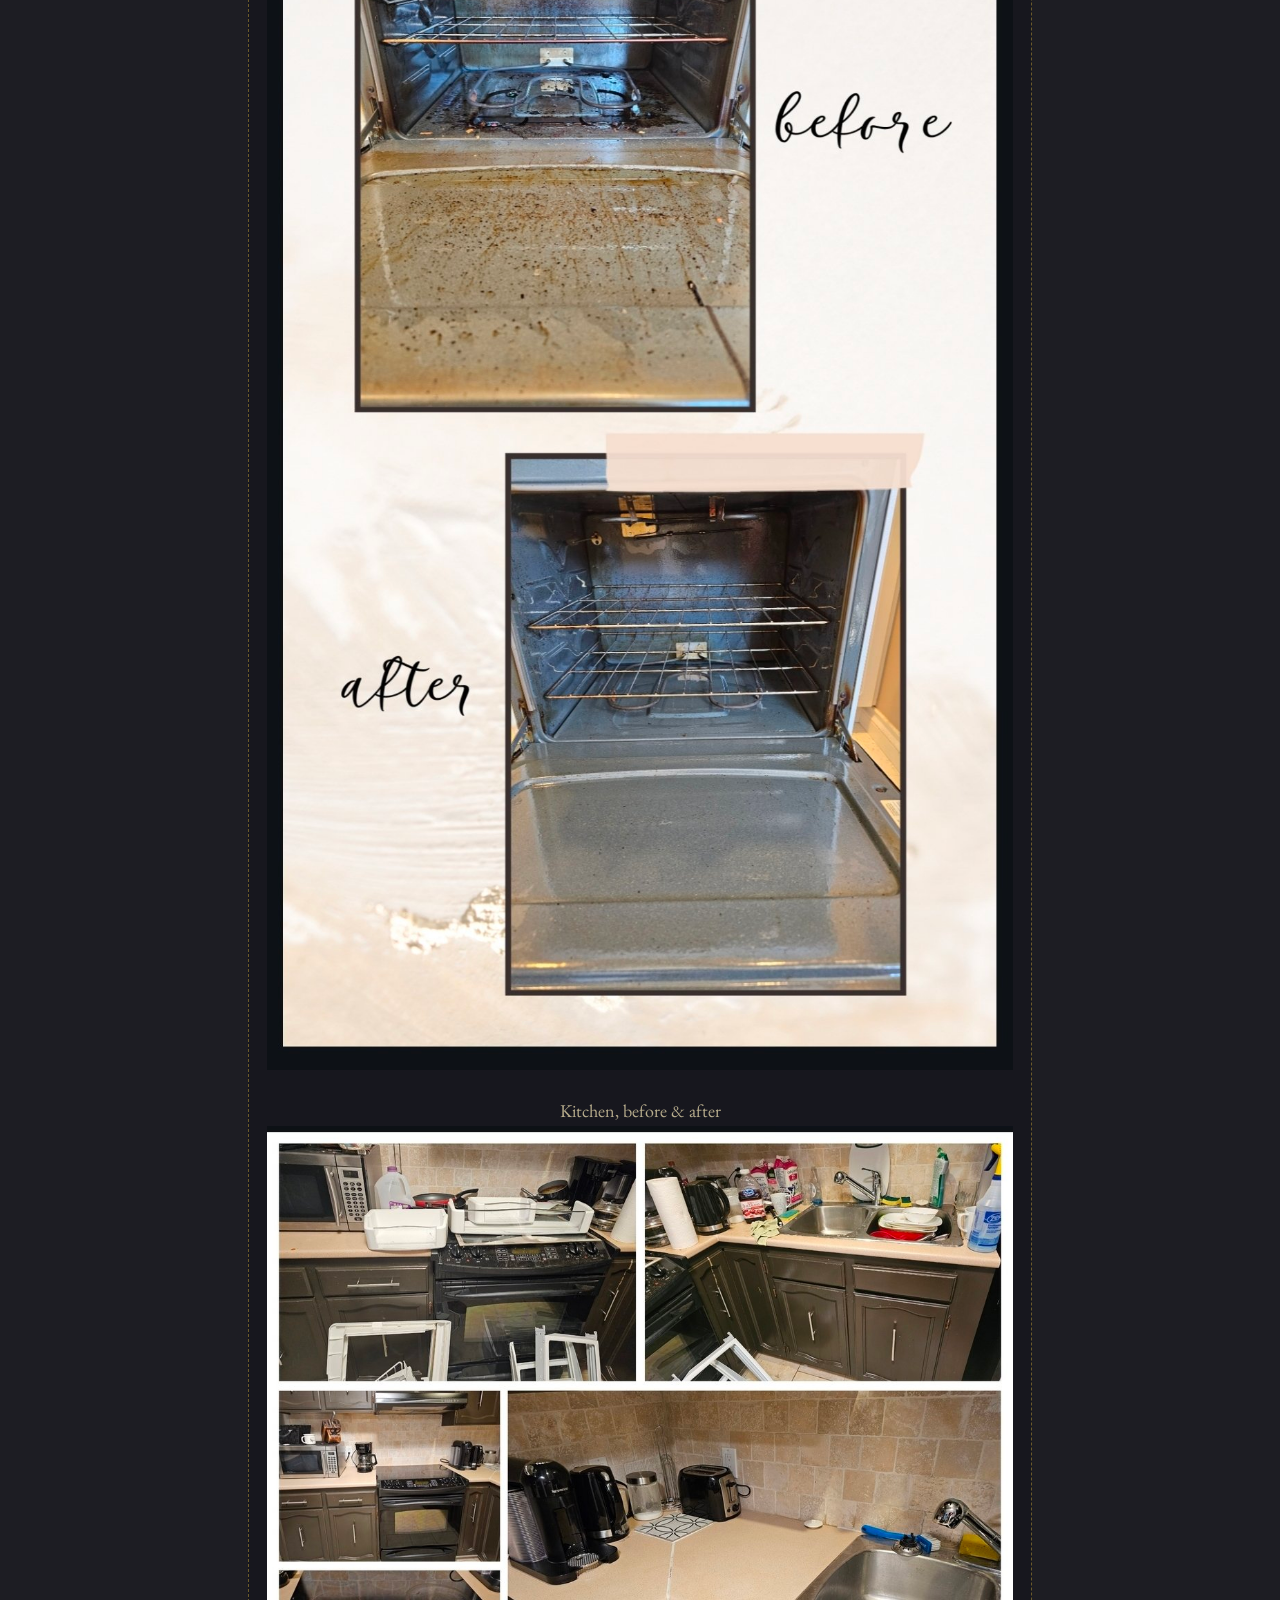
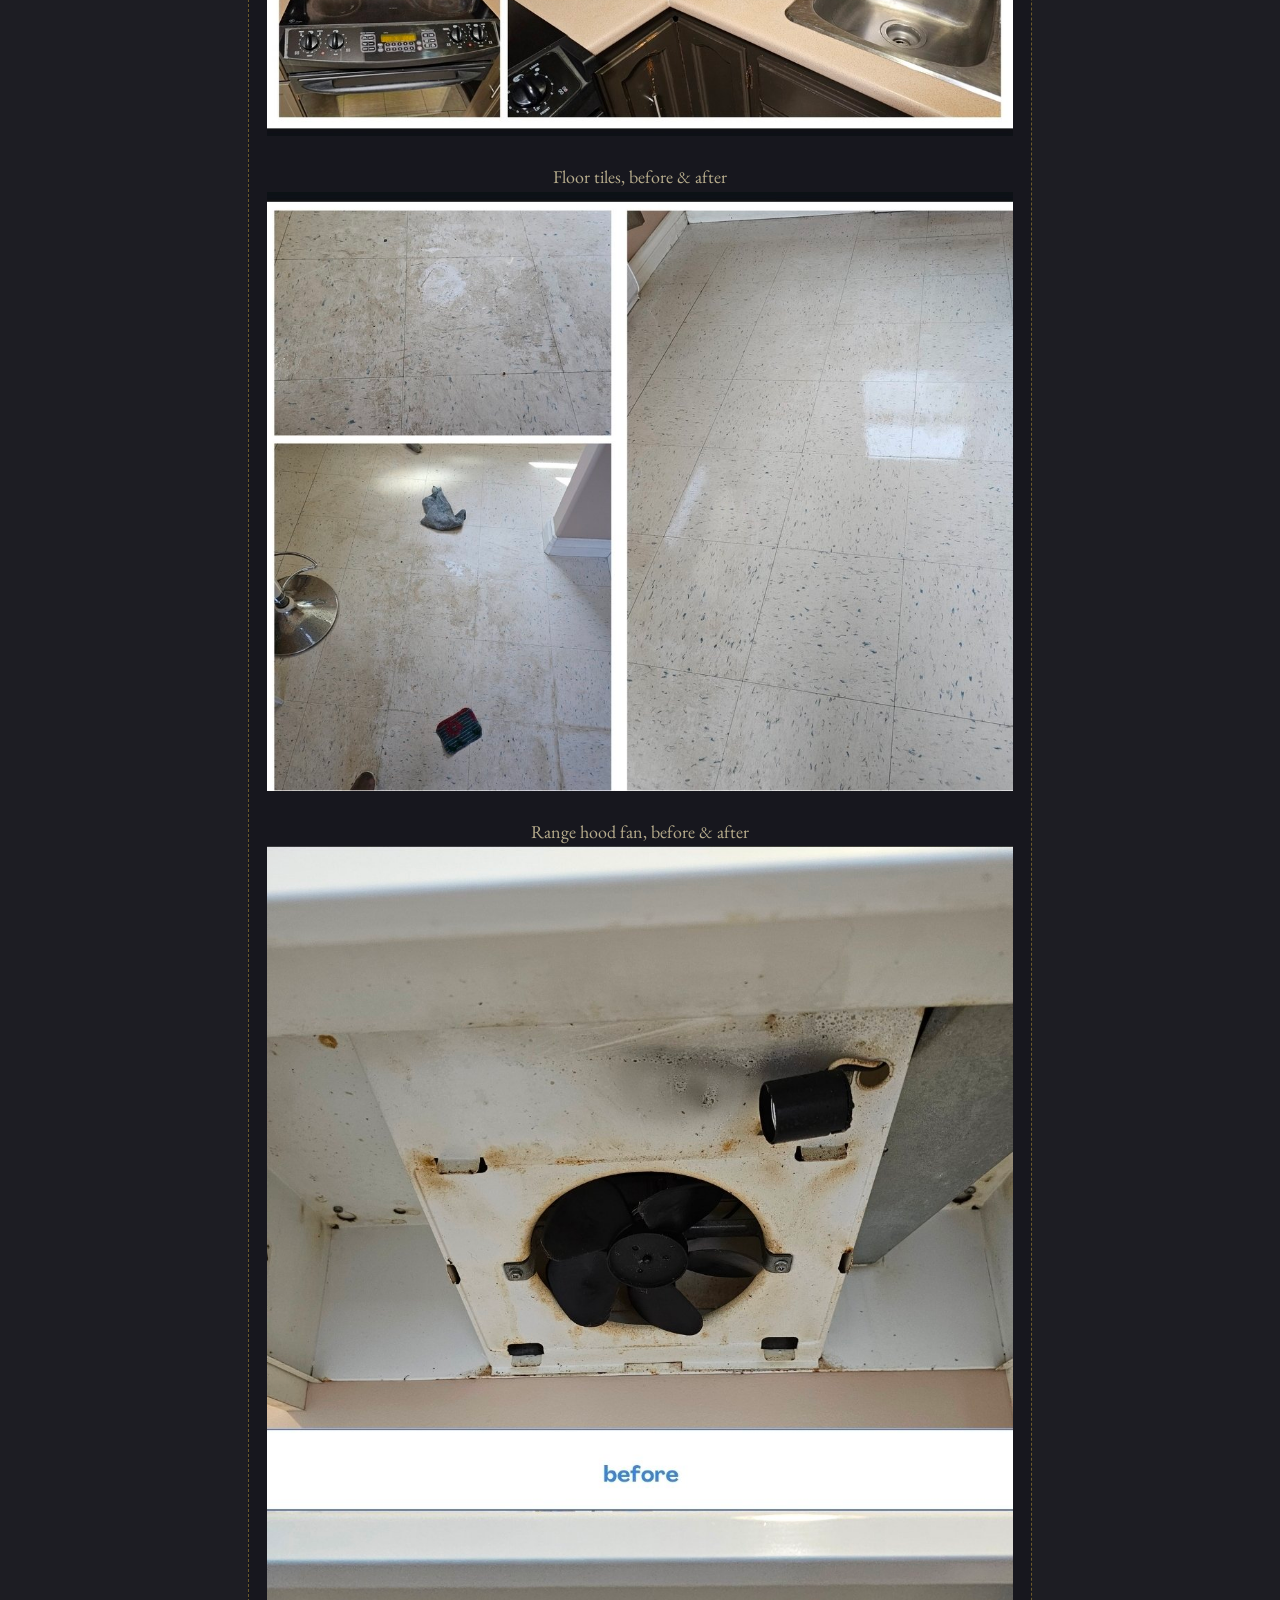
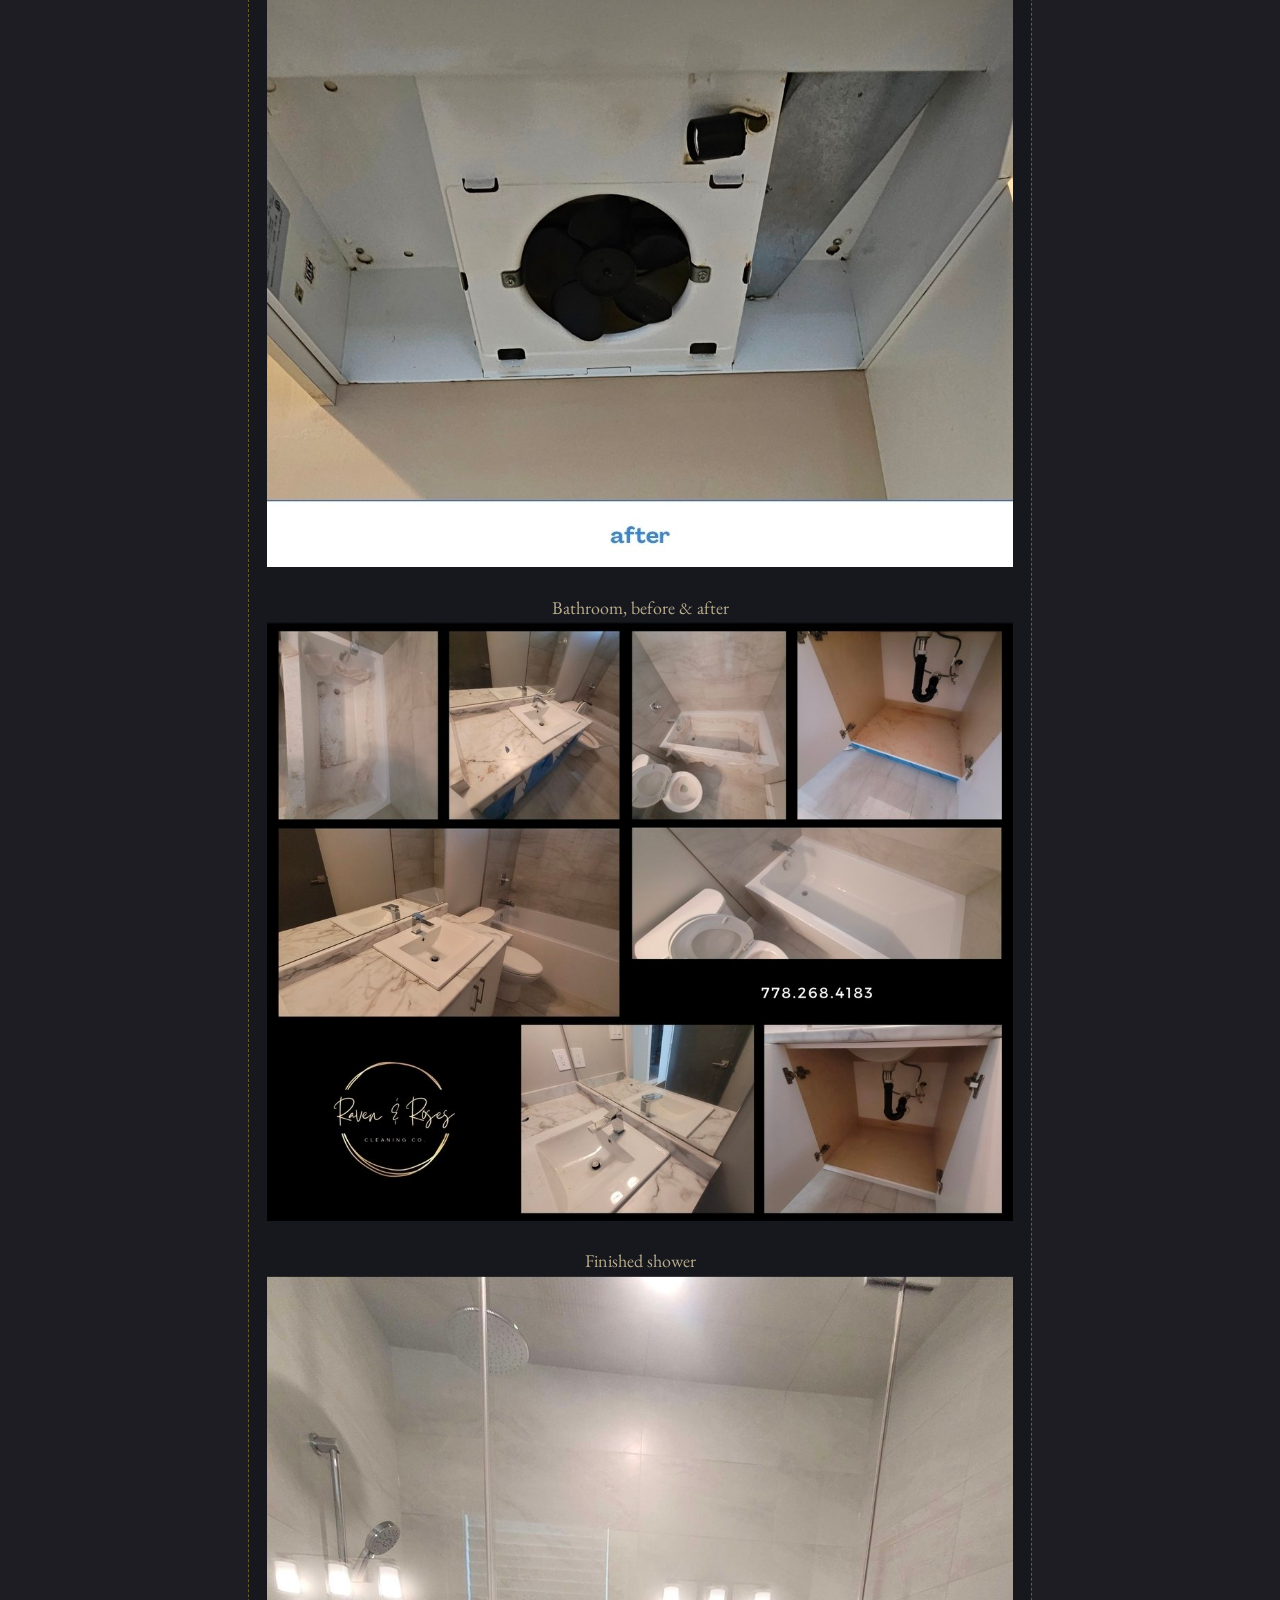
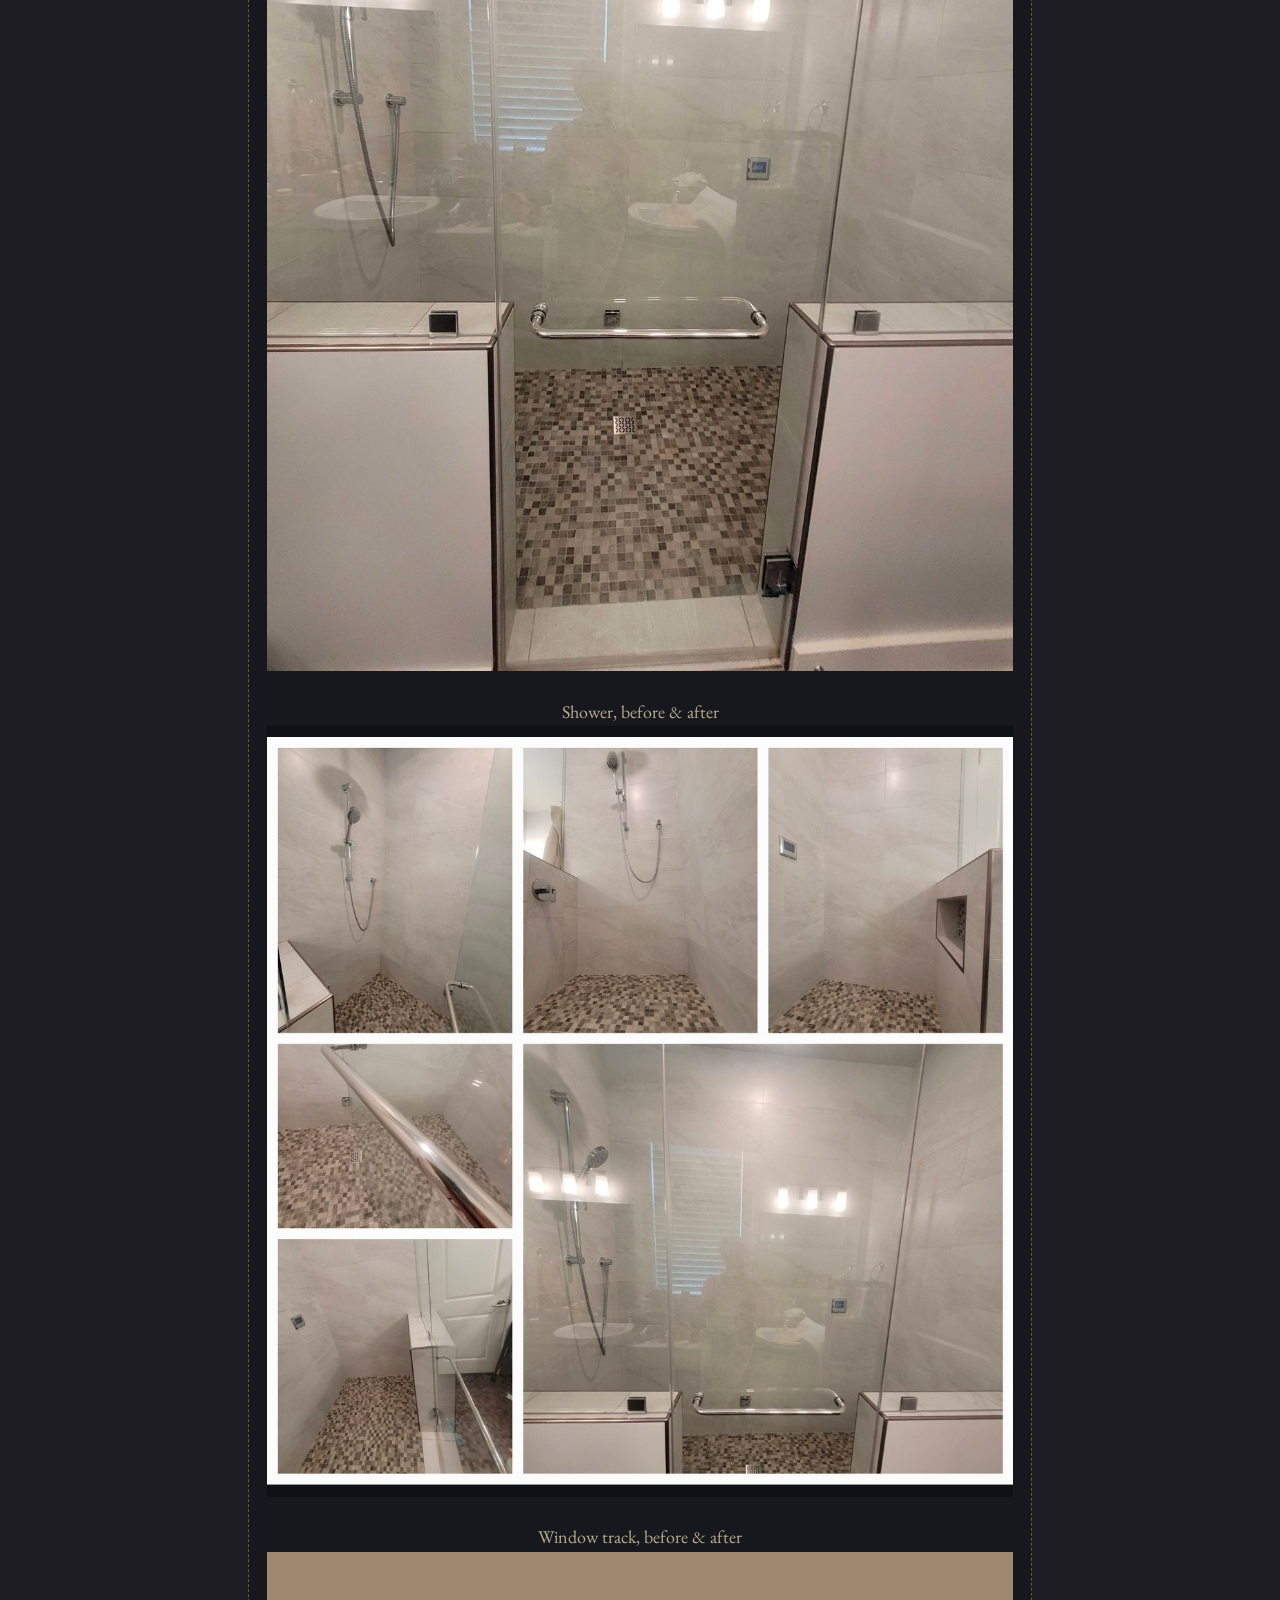
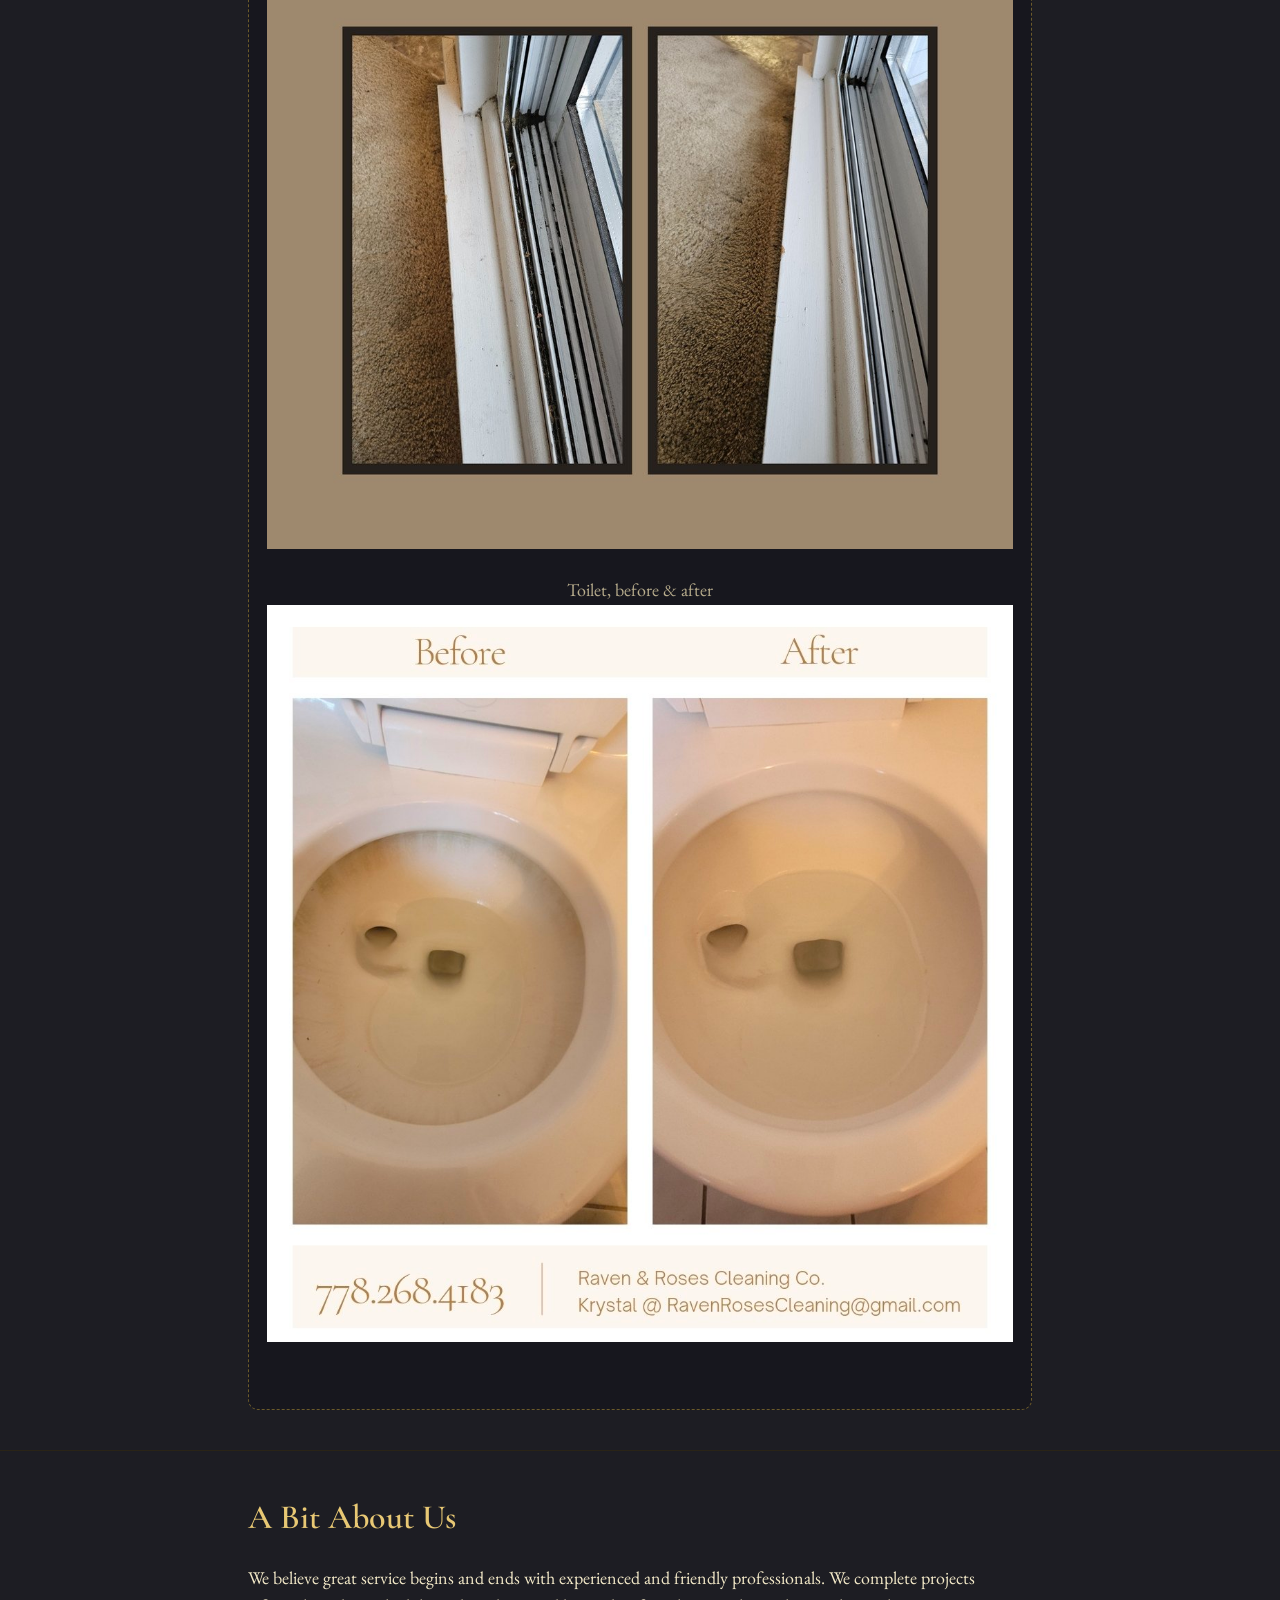
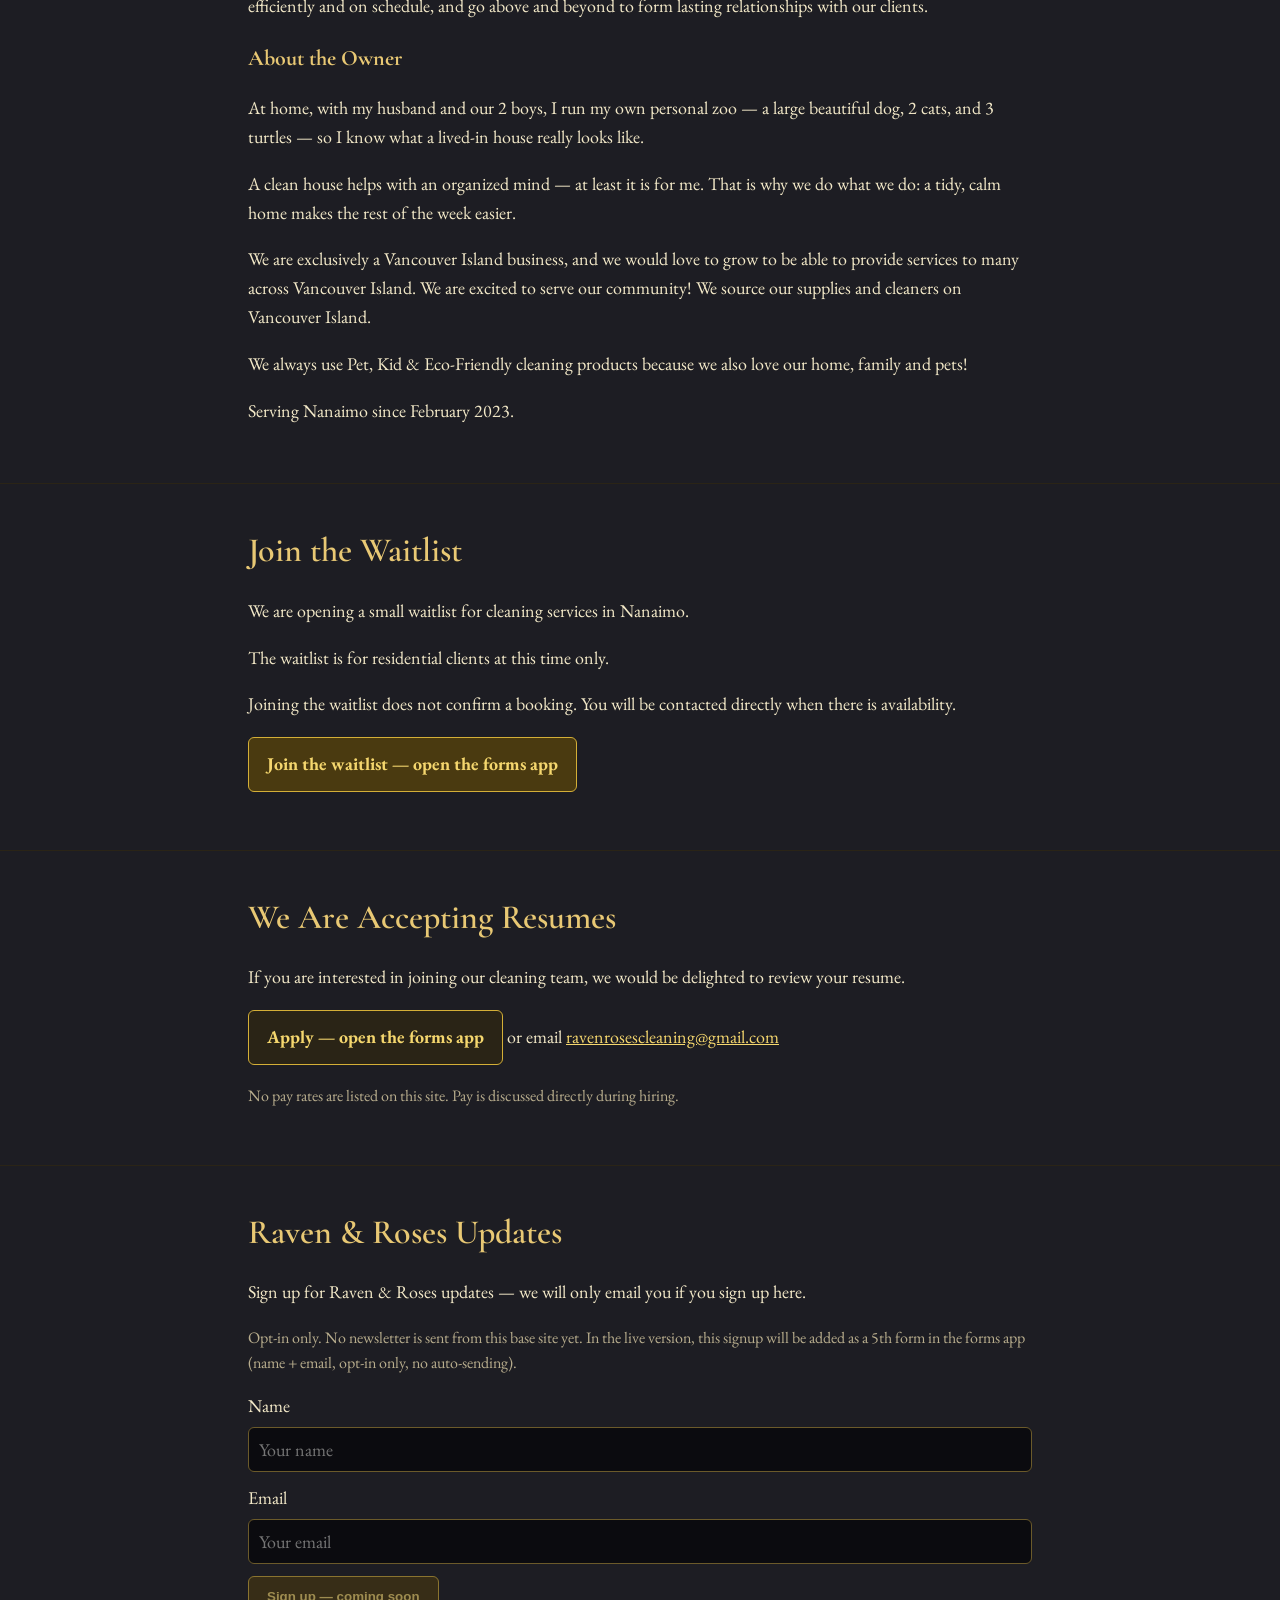
==== commit 38f5c6d7: "Website: remove client names from testimonials" ====
--- a/index.html
+++ b/index.html
@@ -116,10 +116,10 @@
       <blockquote><p>“Extremely fair prices, especially a bonus, all cleaners and supplies needed are brought”</p></blockquote>
       <blockquote><p>“Krystal is very professional and is a delightful person; a pleasure to have in my home.”</p></blockquote>
       <blockquote><p>“I will be getting Krystal as long as she does this. Very quick and efficient and excellent with my pups!”</p></blockquote>
-      <blockquote><p>“I have been with Raven &amp; Roses Cleaning for over 3 years now and have been thrilled with everything. Krystal is always on time and accommodating to extra requests, doing a little extra or changing the routine. I trust her and am happy to recommend her to anyone looking for a reliable cleaning service.”</p><footer>— Diane</footer></blockquote>
-      <blockquote><p>“We've had Krystal cleaning our house for a while now. She always does an exceptional job, even when she has to negotiate three dogs and two cats. She really helps support our busy household and I never have to wonder if the job is done well! I would also add that she is excellent at communication, and is incredibly reliable.”</p><footer>— Allison McKenzie</footer></blockquote>
-      <blockquote><p>“Krystal does an awesome job every time. She has to negotiate multiple dogs and cats and guinea pigs, and the house is always sparkling when we come home. She is a real support to us and our busy household!”</p><footer>— Allison McKenzie</footer></blockquote>
-      <blockquote><p>“Great service, always on time and extra helpful.”</p><footer>— Bob Hicks</footer></blockquote>
+      <blockquote><p>“I have been with Raven &amp; Roses Cleaning for over 3 years now and have been thrilled with everything. Krystal is always on time and accommodating to extra requests, doing a little extra or changing the routine. I trust her and am happy to recommend her to anyone looking for a reliable cleaning service.”</p></blockquote>
+      <blockquote><p>“We've had Krystal cleaning our house for a while now. She always does an exceptional job, even when she has to negotiate three dogs and two cats. She really helps support our busy household and I never have to wonder if the job is done well! I would also add that she is excellent at communication, and is incredibly reliable.”</p></blockquote>
+      <blockquote><p>“Krystal does an awesome job every time. She has to negotiate multiple dogs and cats and guinea pigs, and the house is always sparkling when we come home. She is a real support to us and our busy household!”</p></blockquote>
+      <blockquote><p>“Great service, always on time and extra helpful.”</p></blockquote>
     </div>
   </section>
 
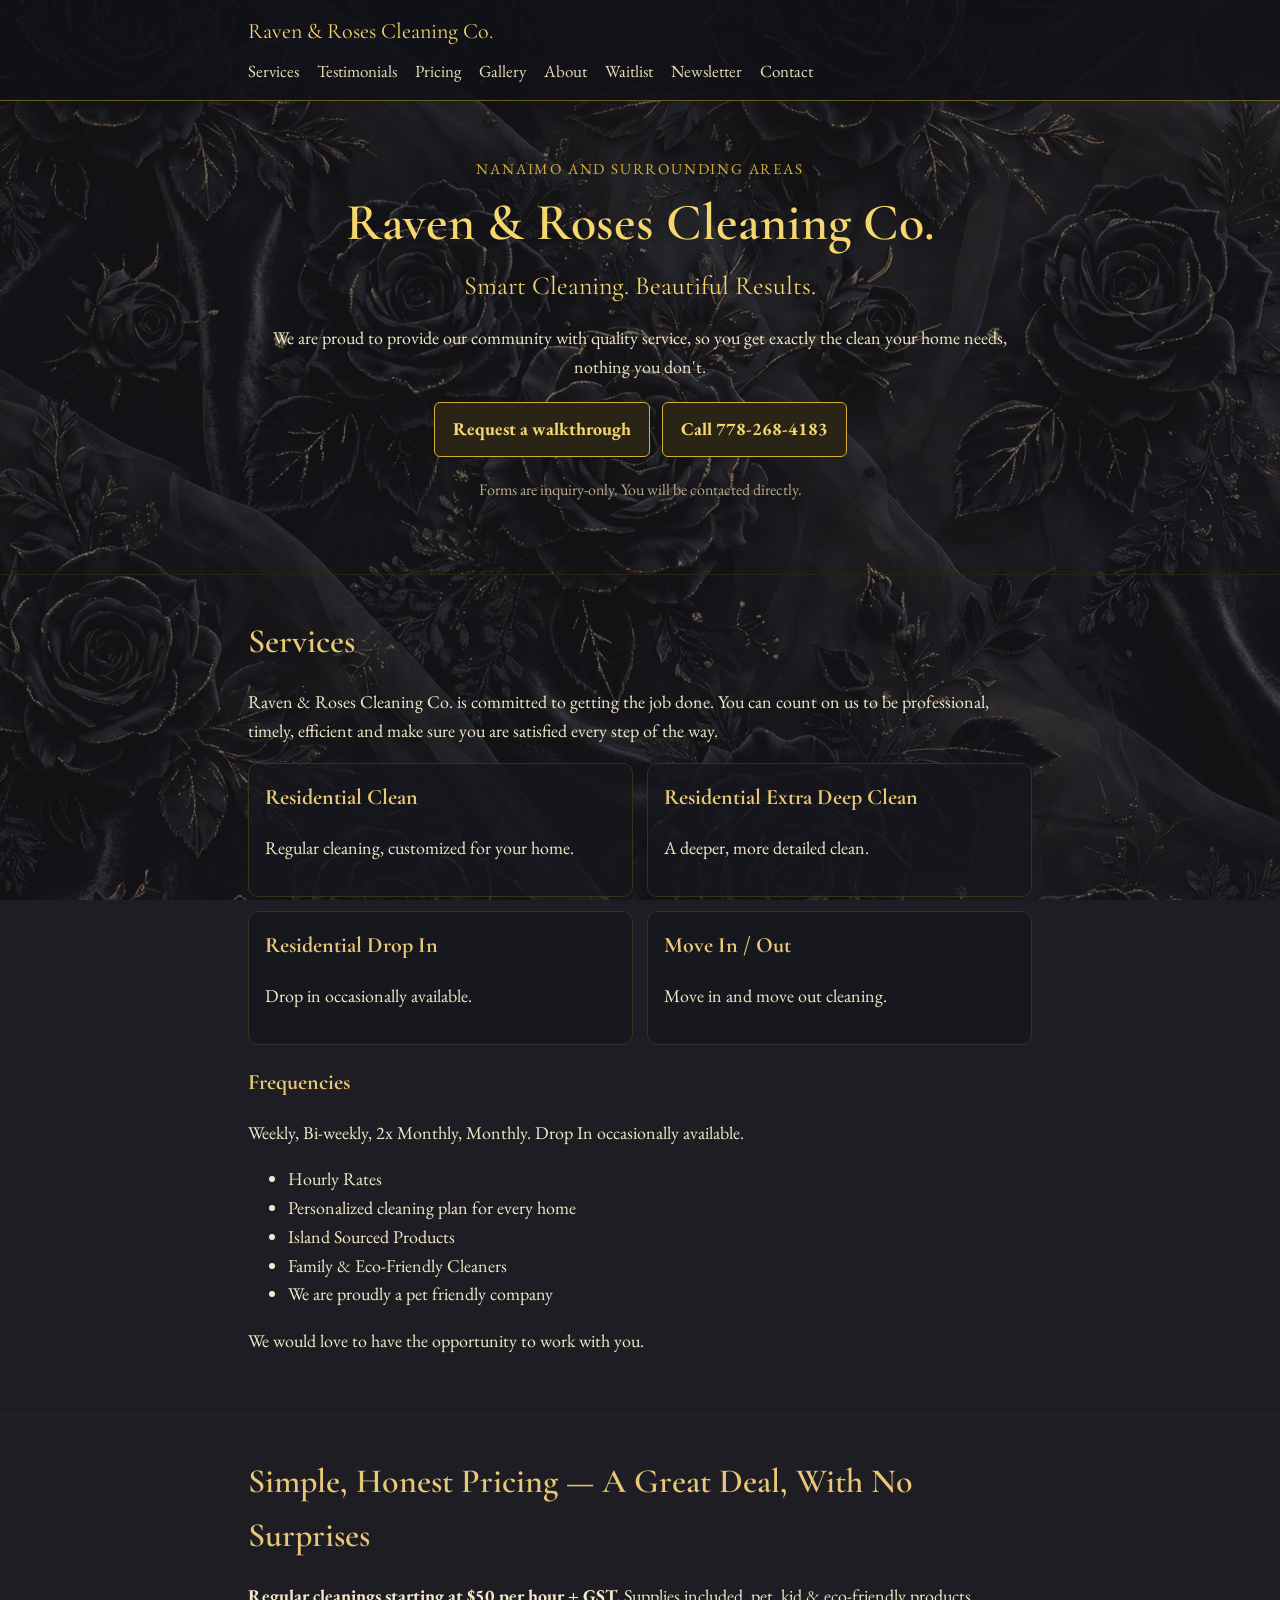
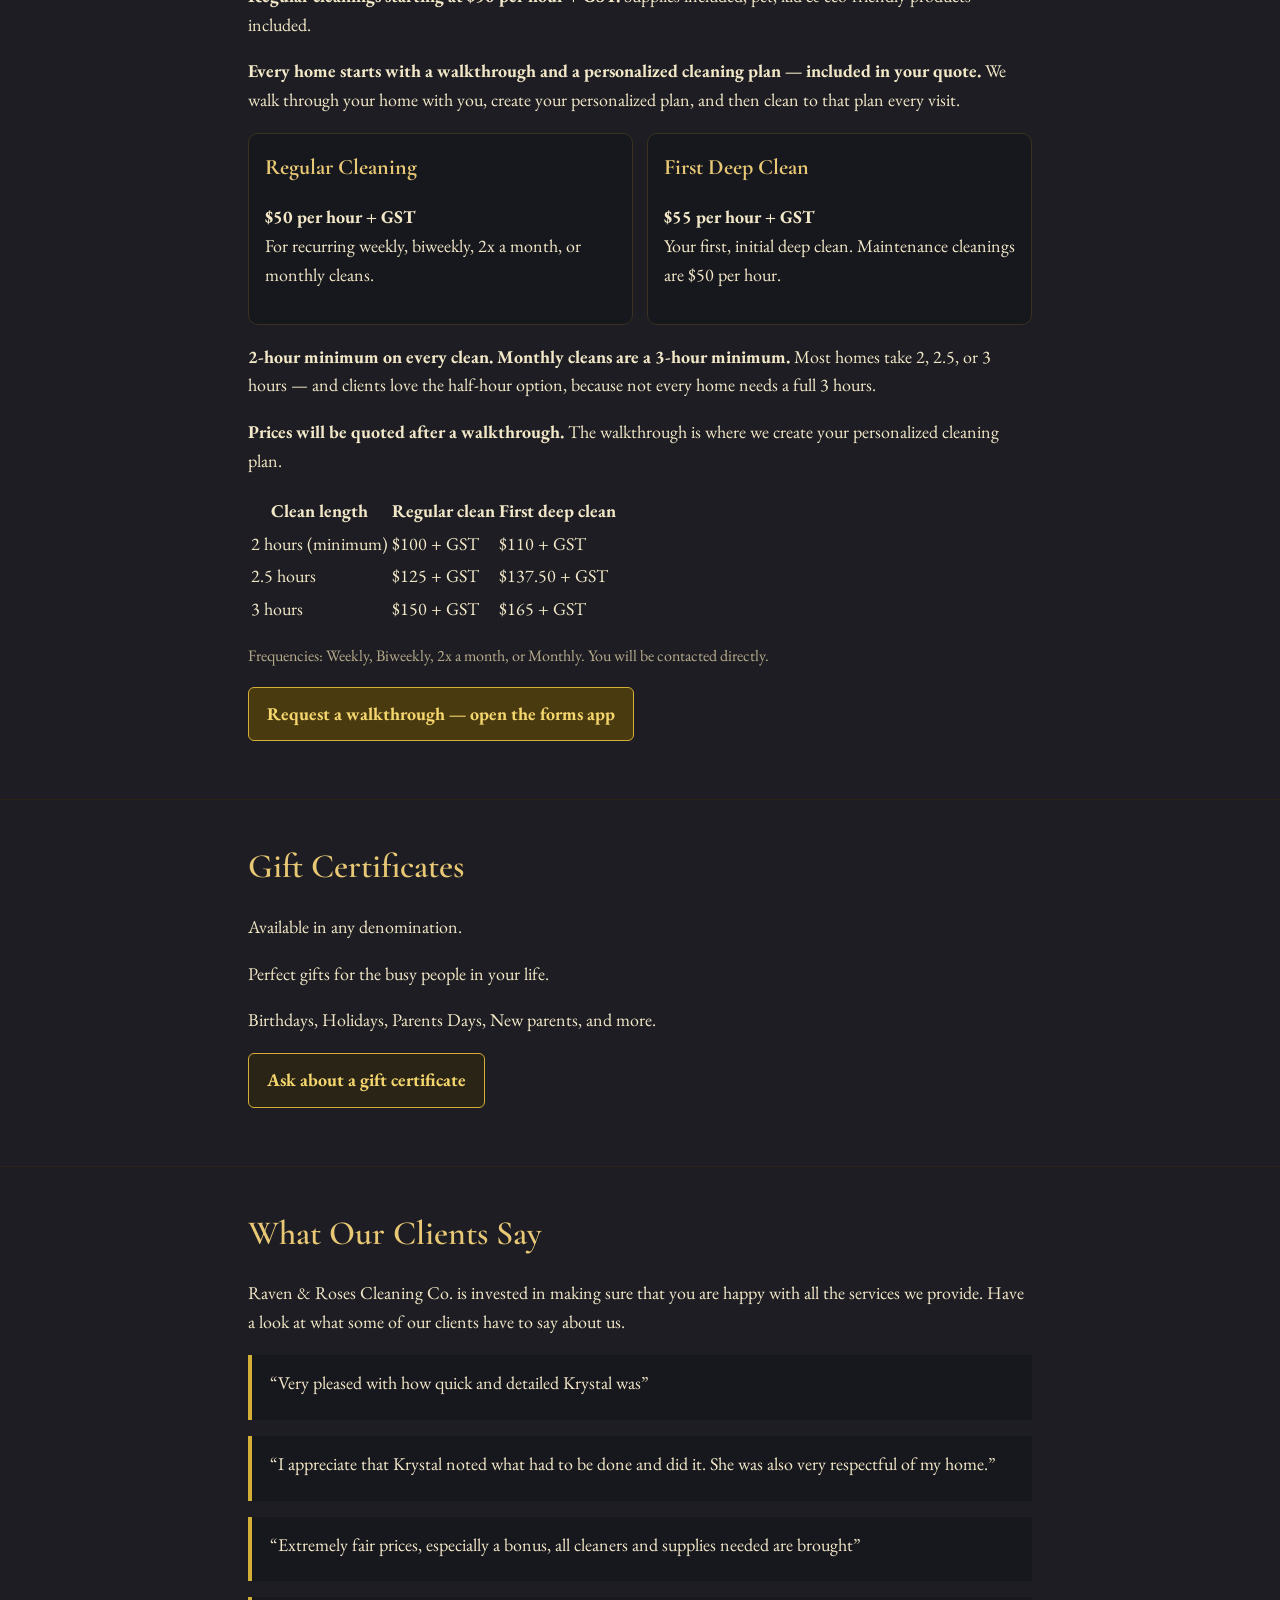
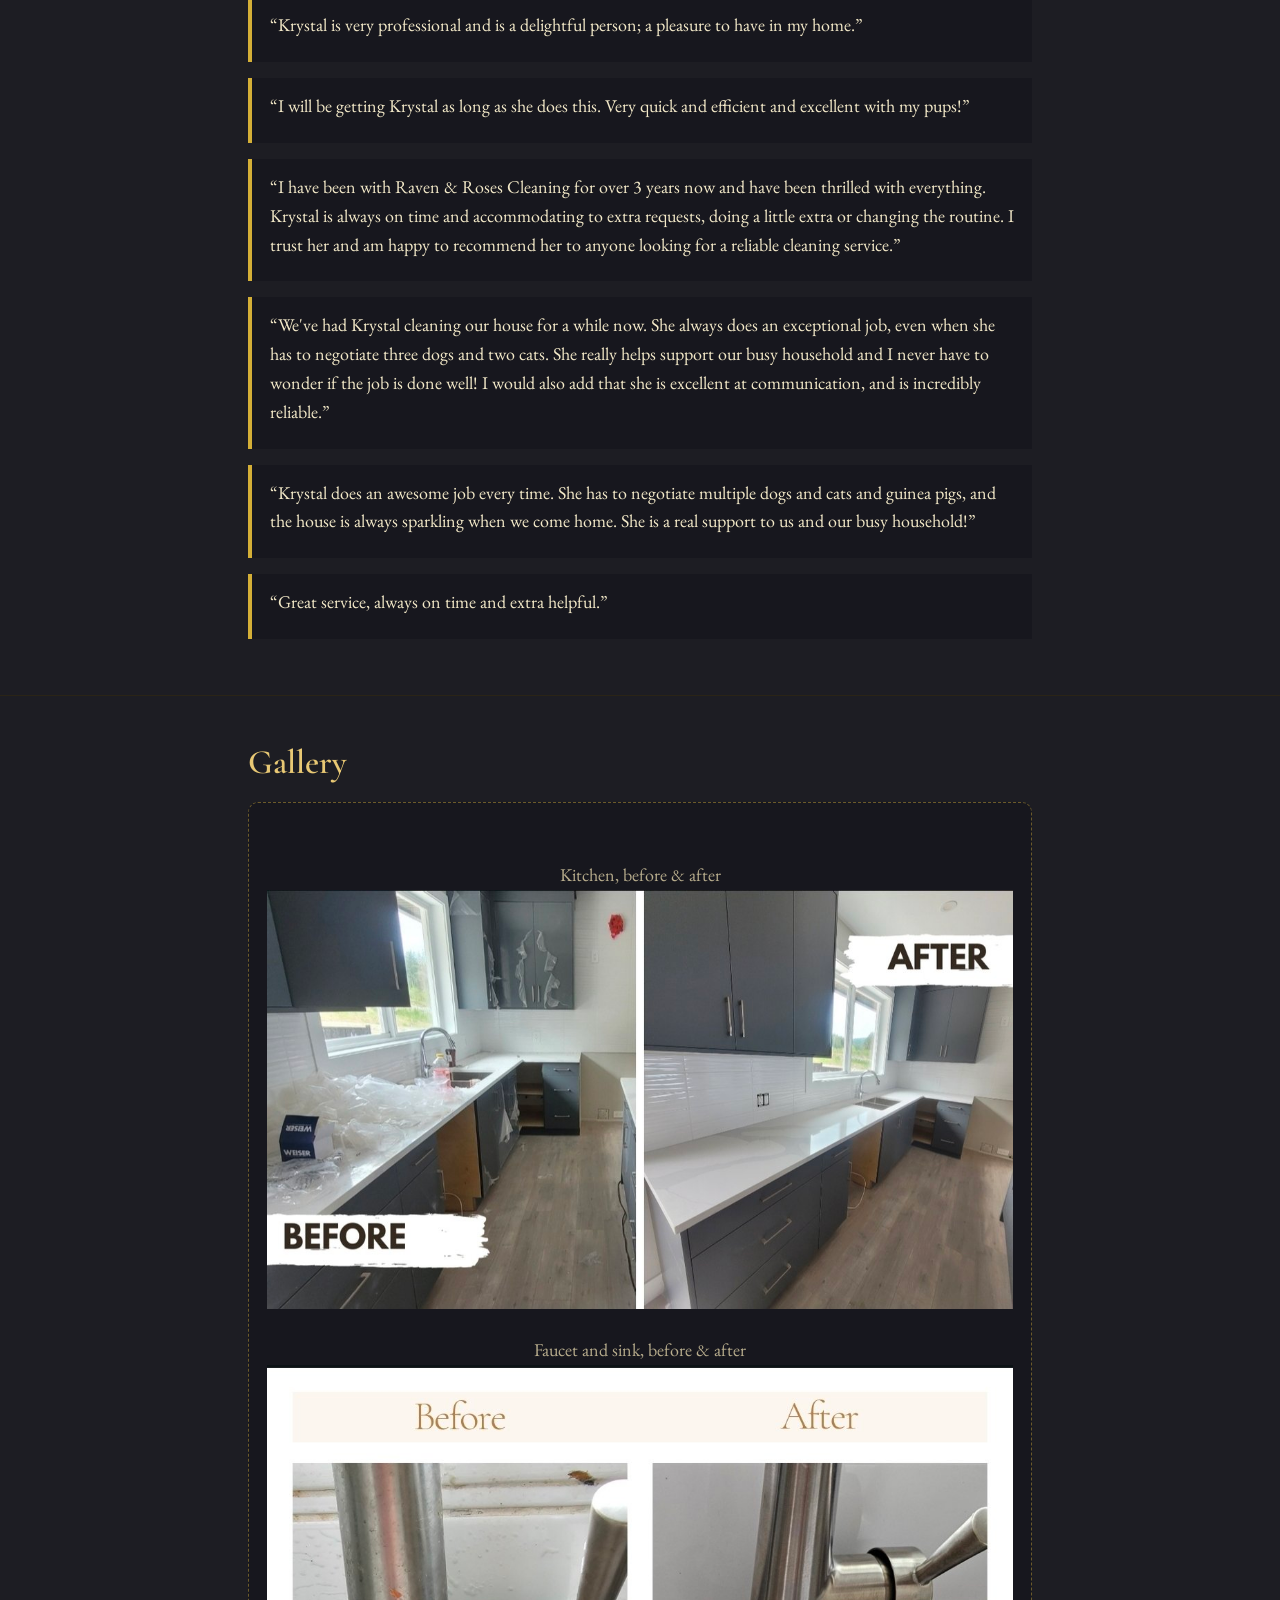
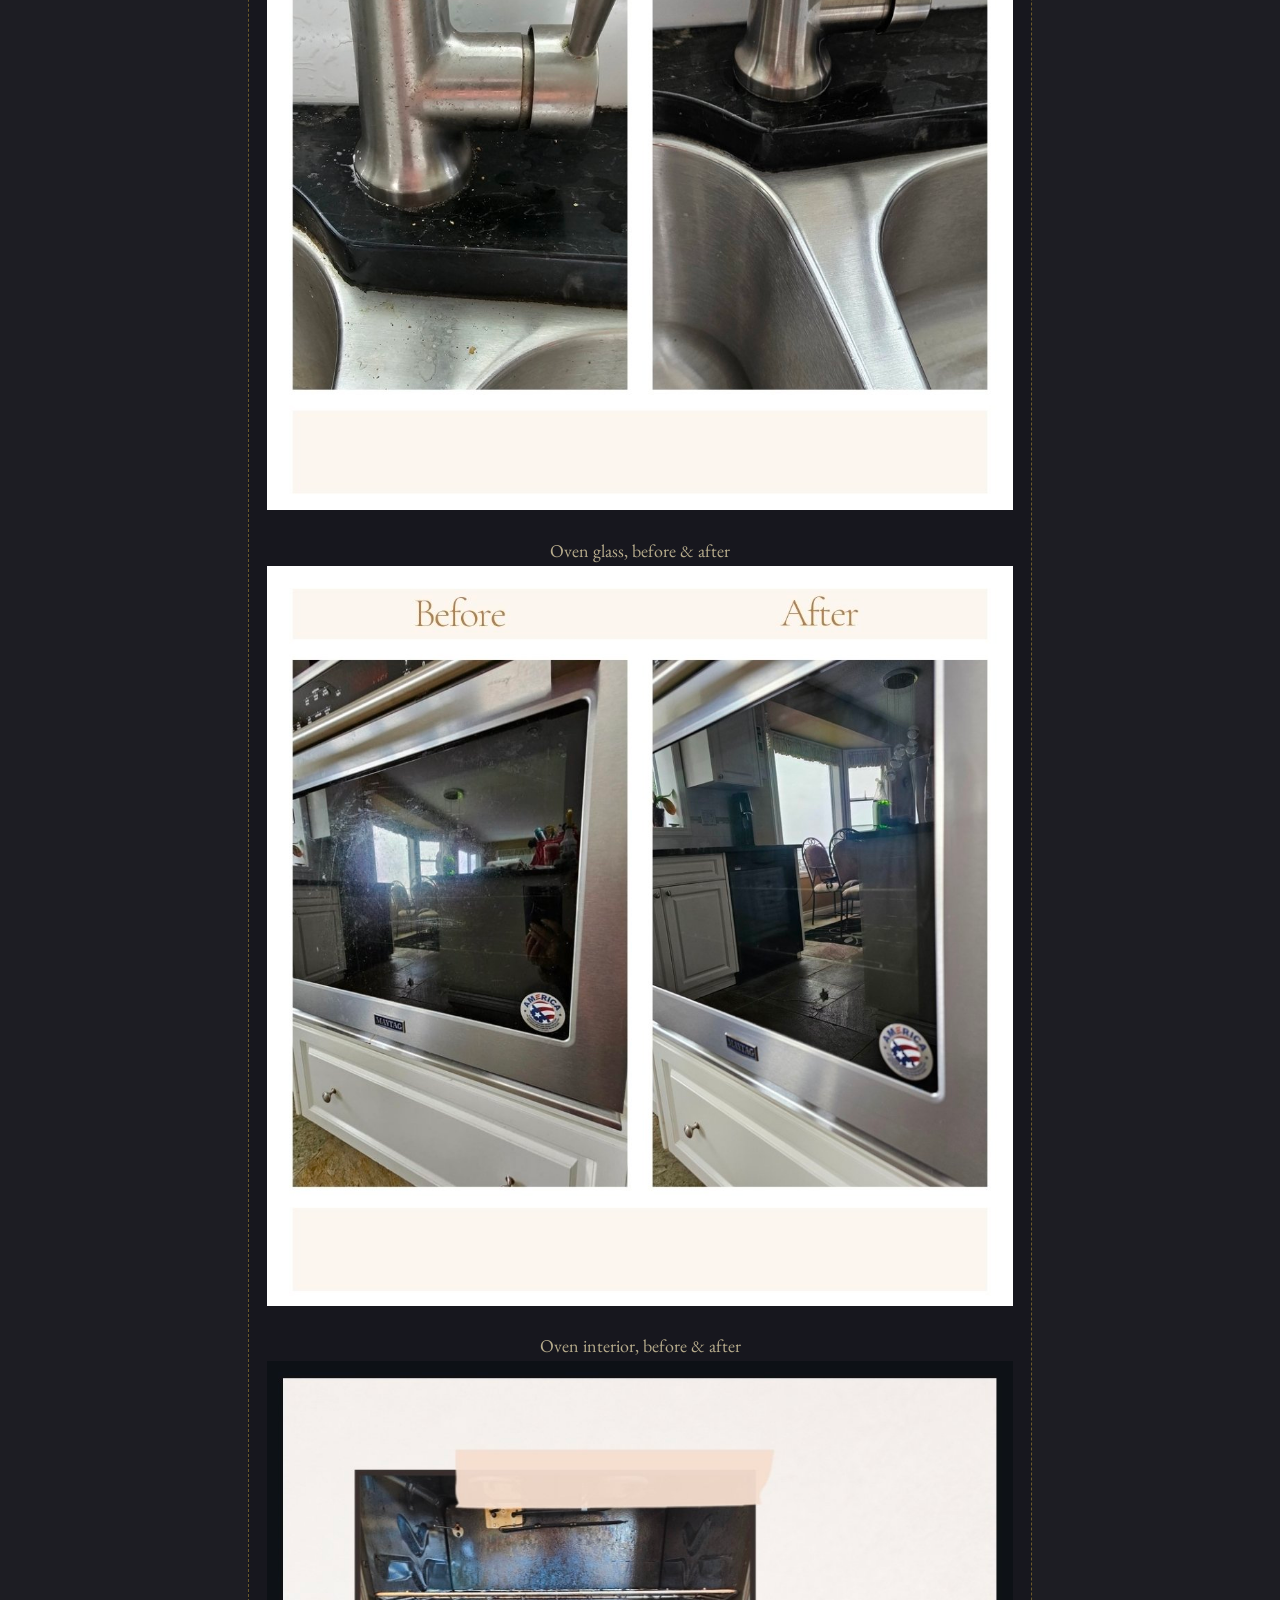
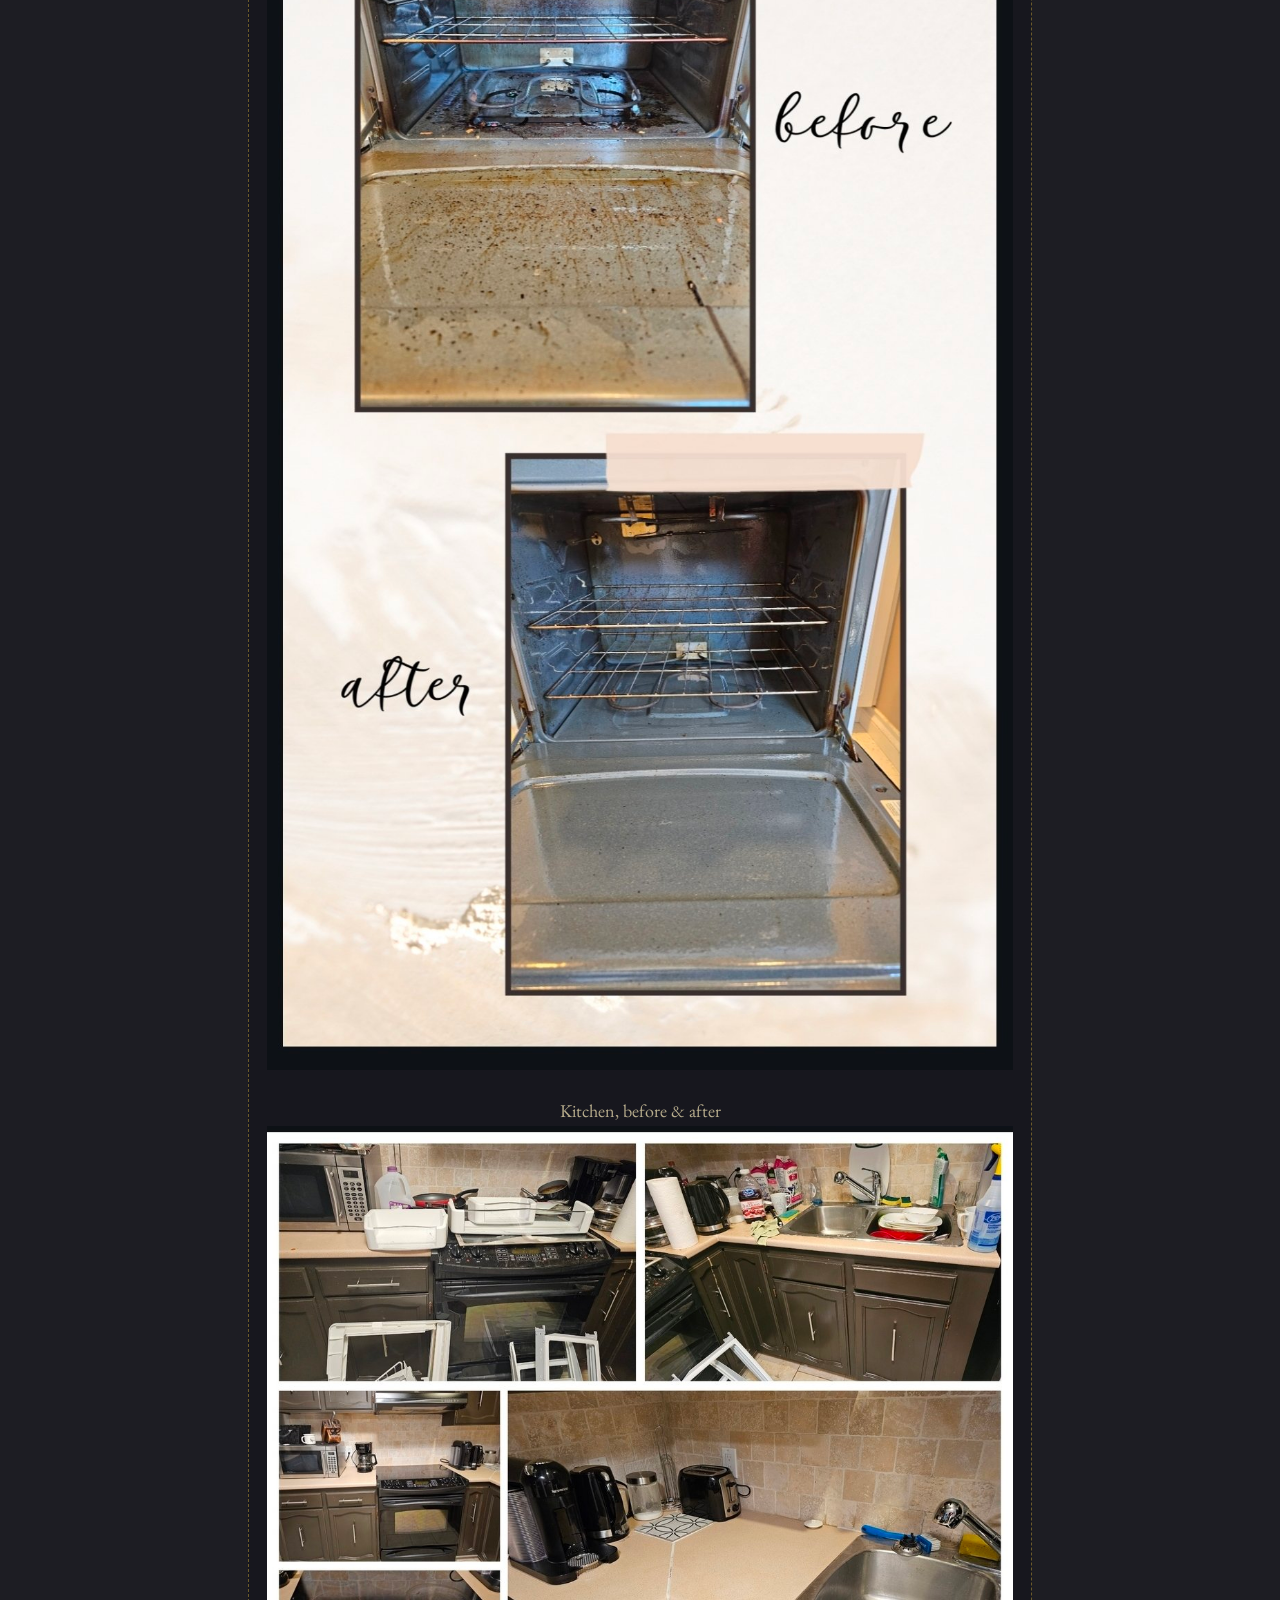
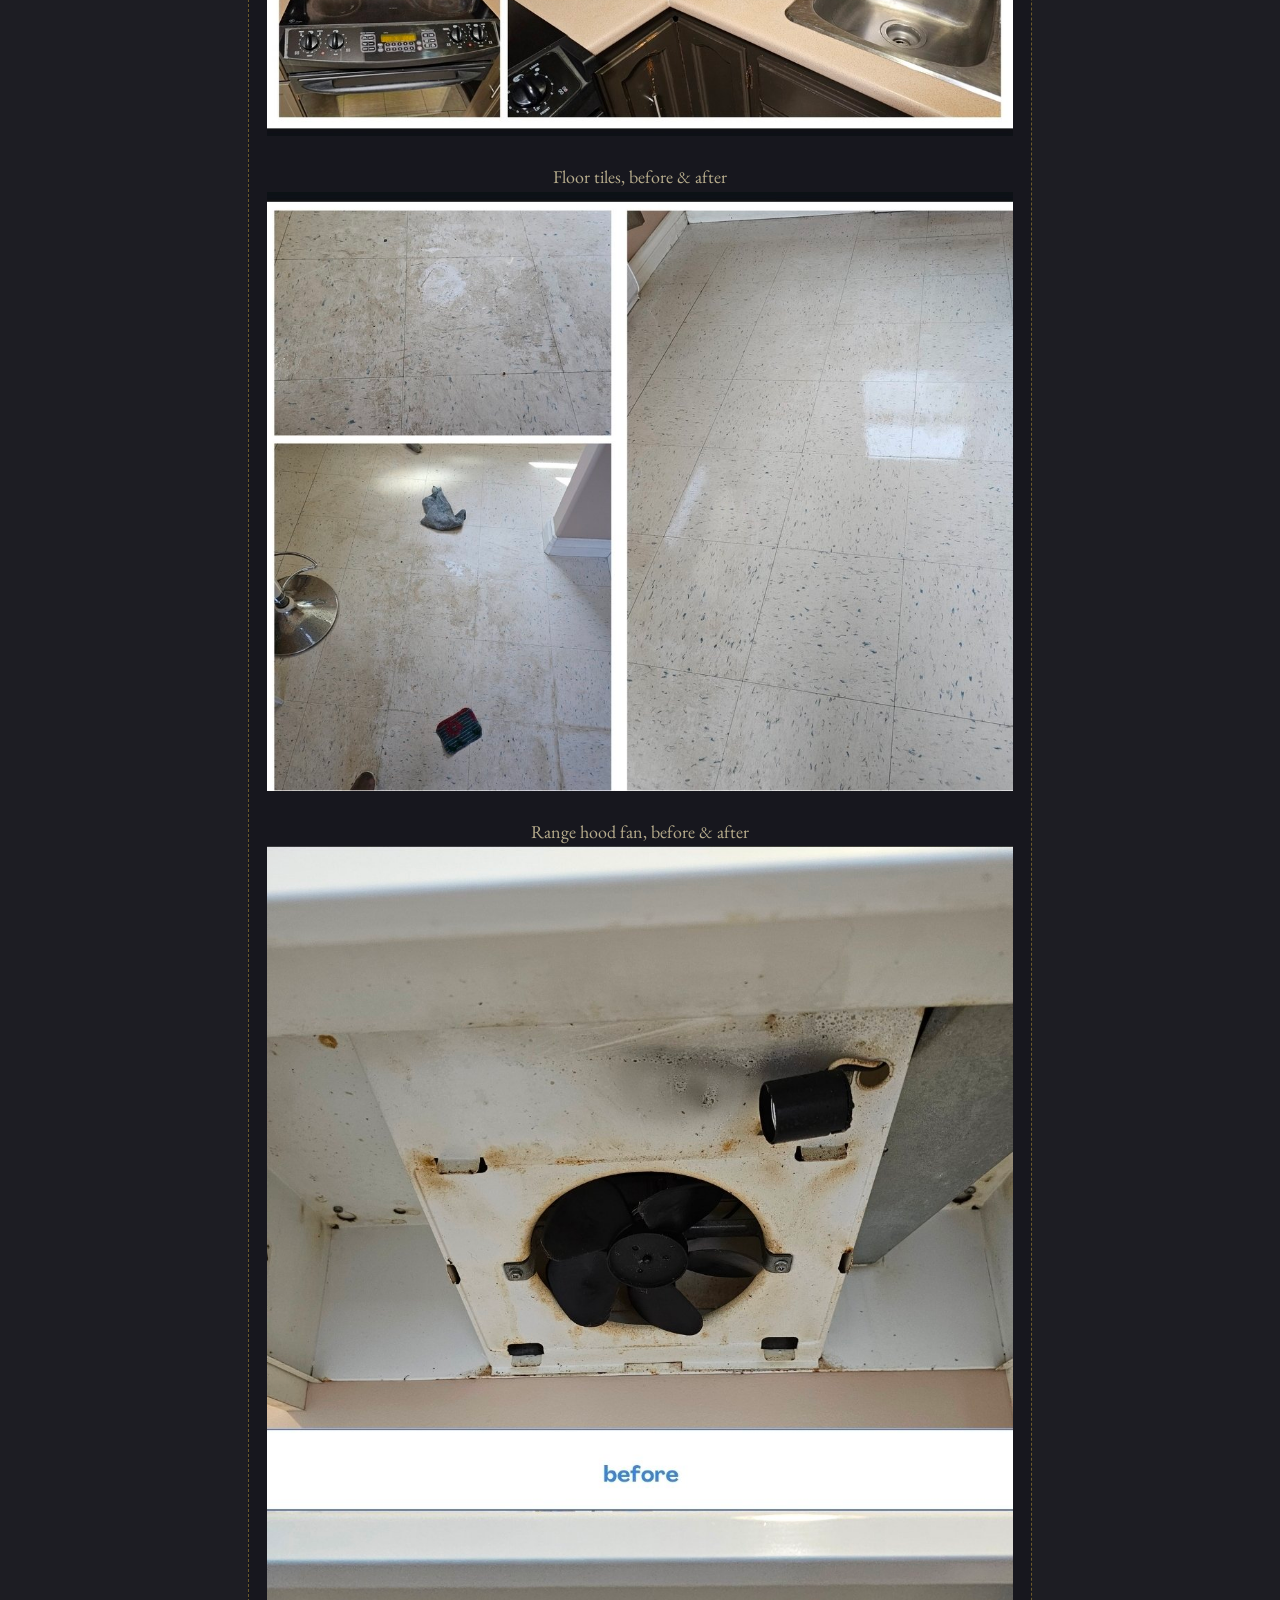
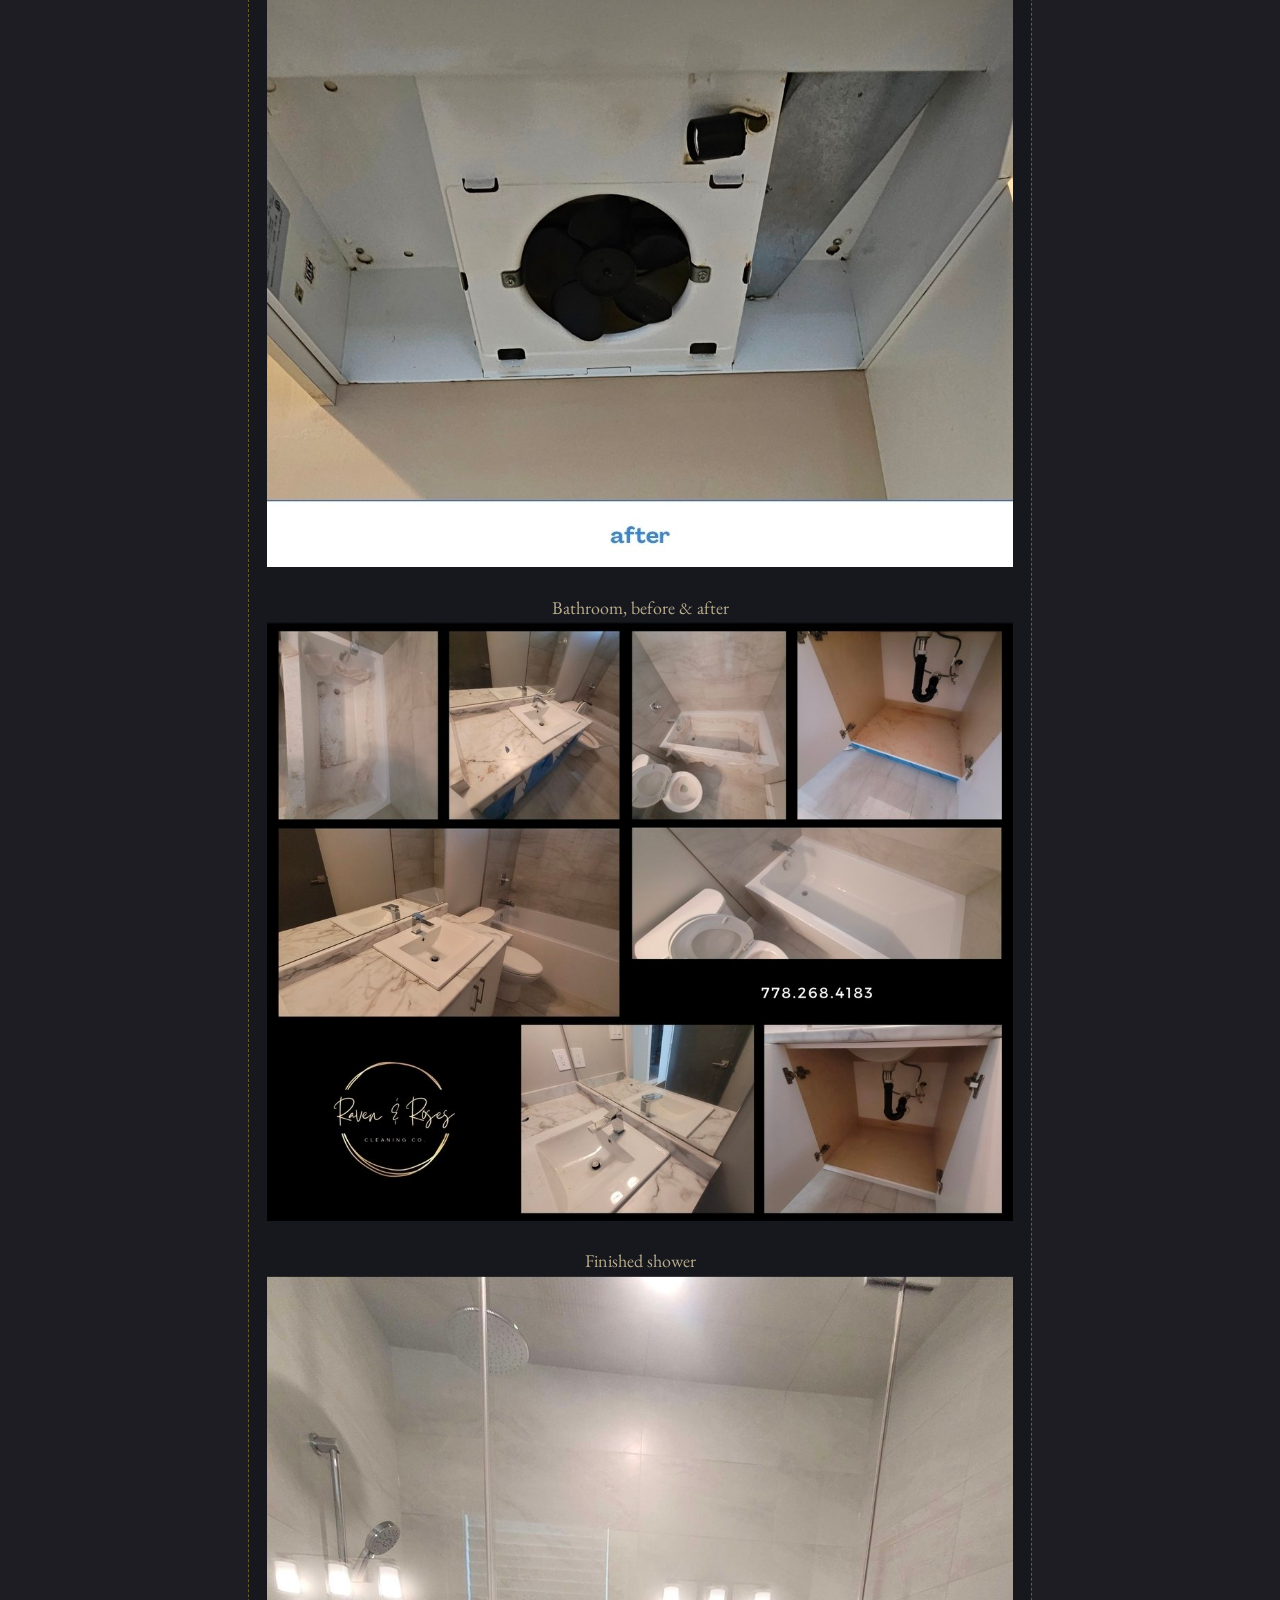
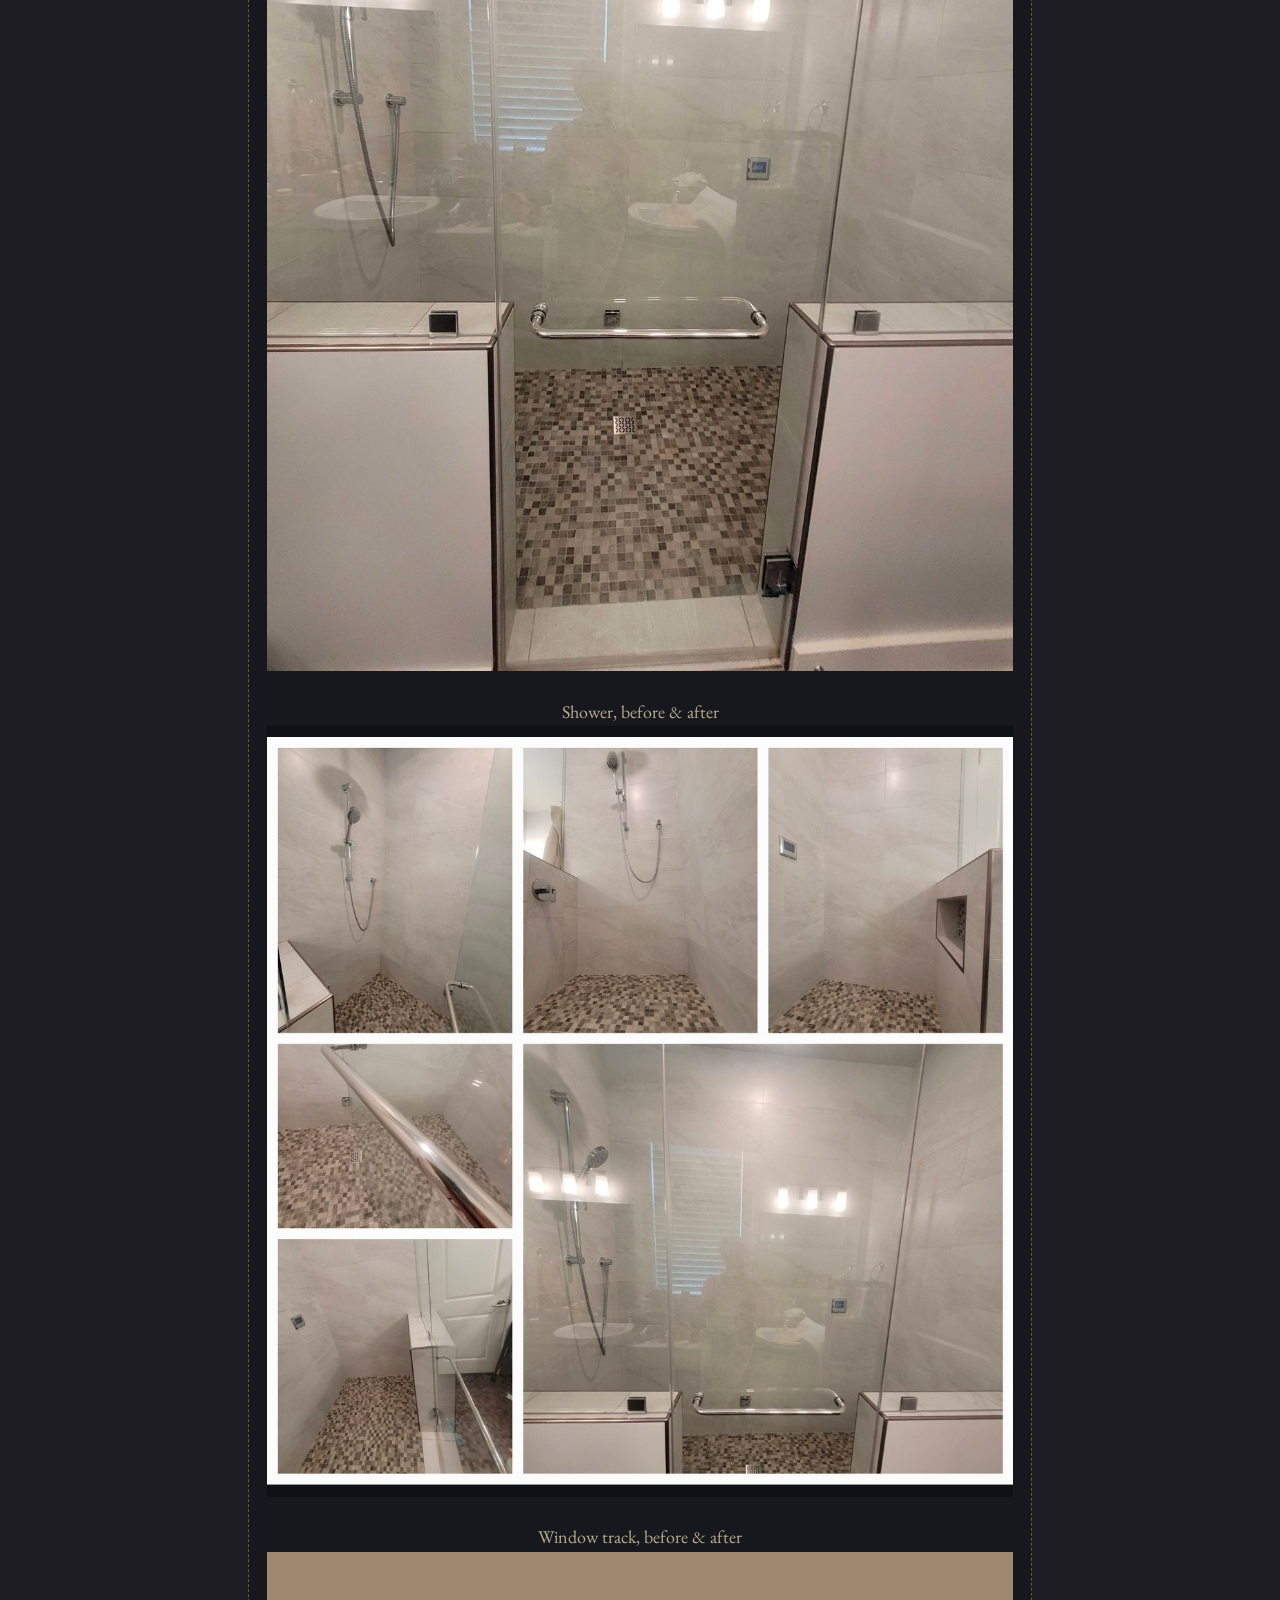
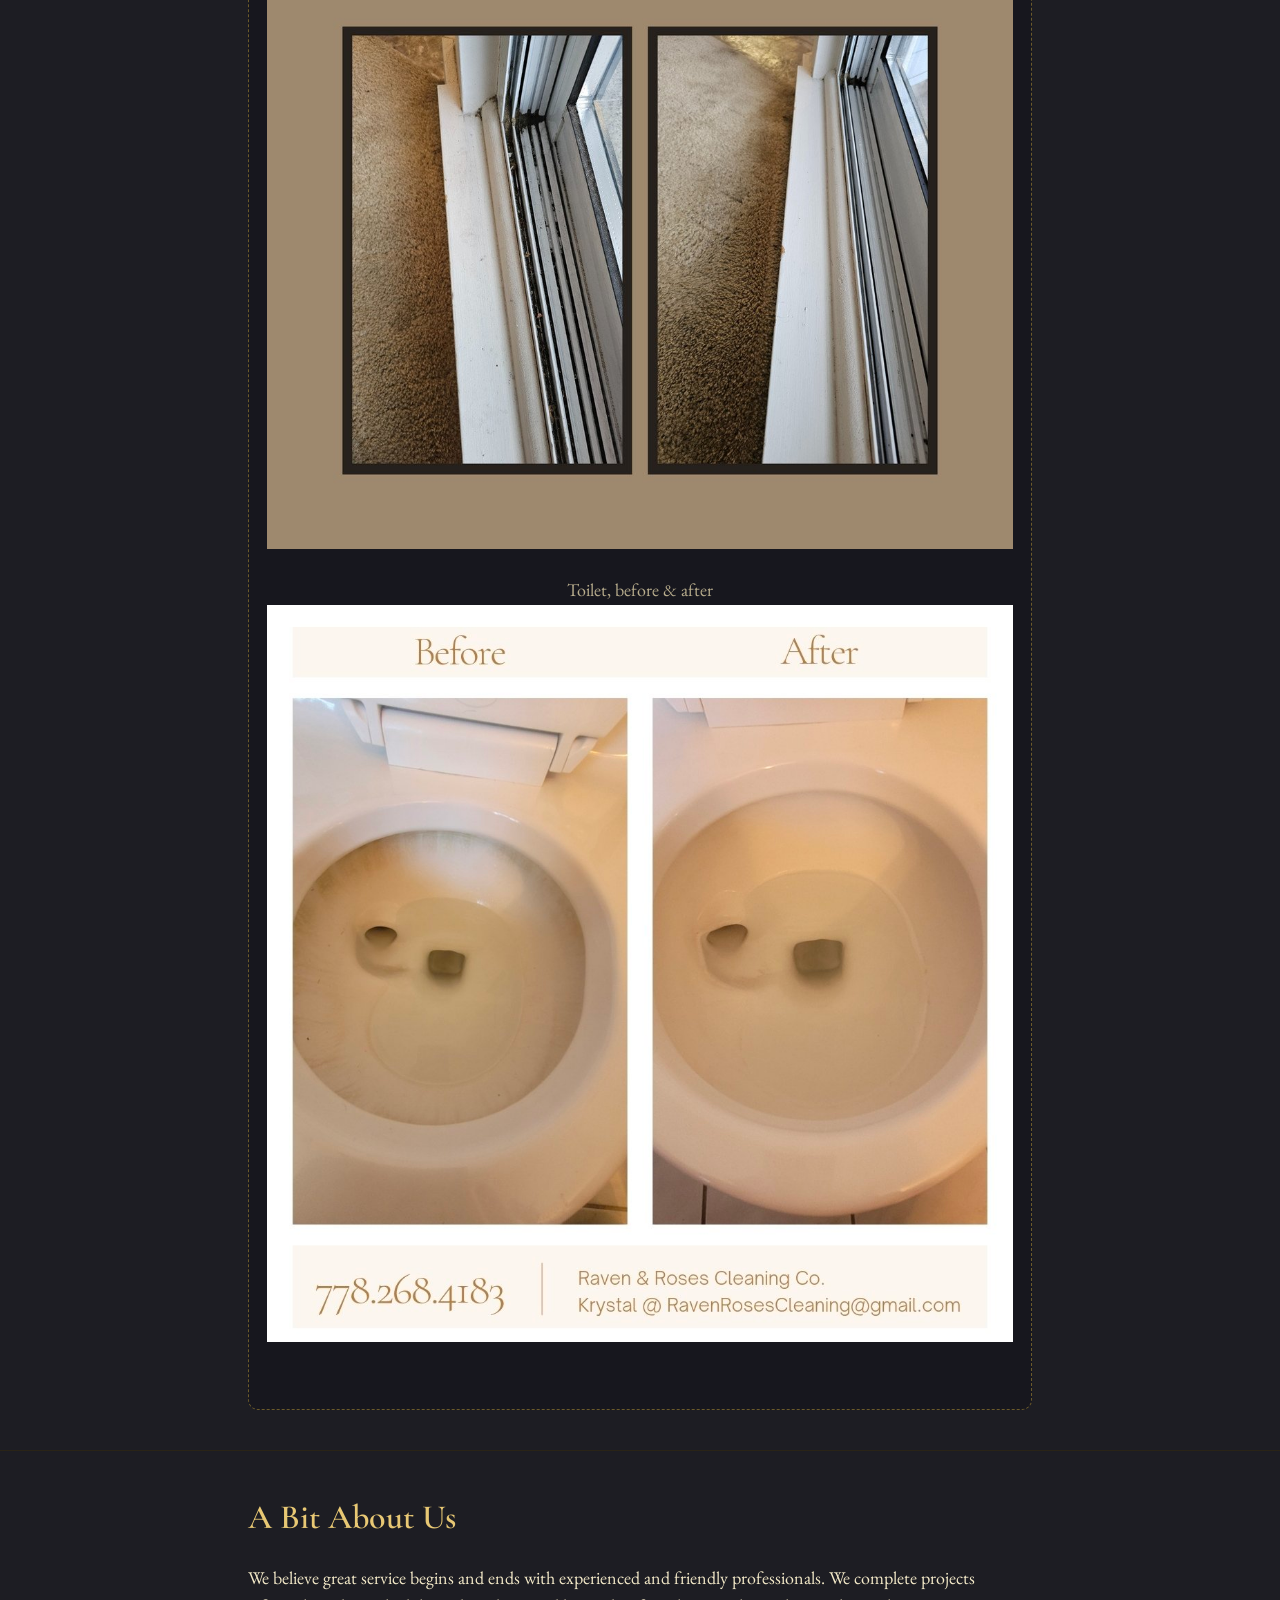
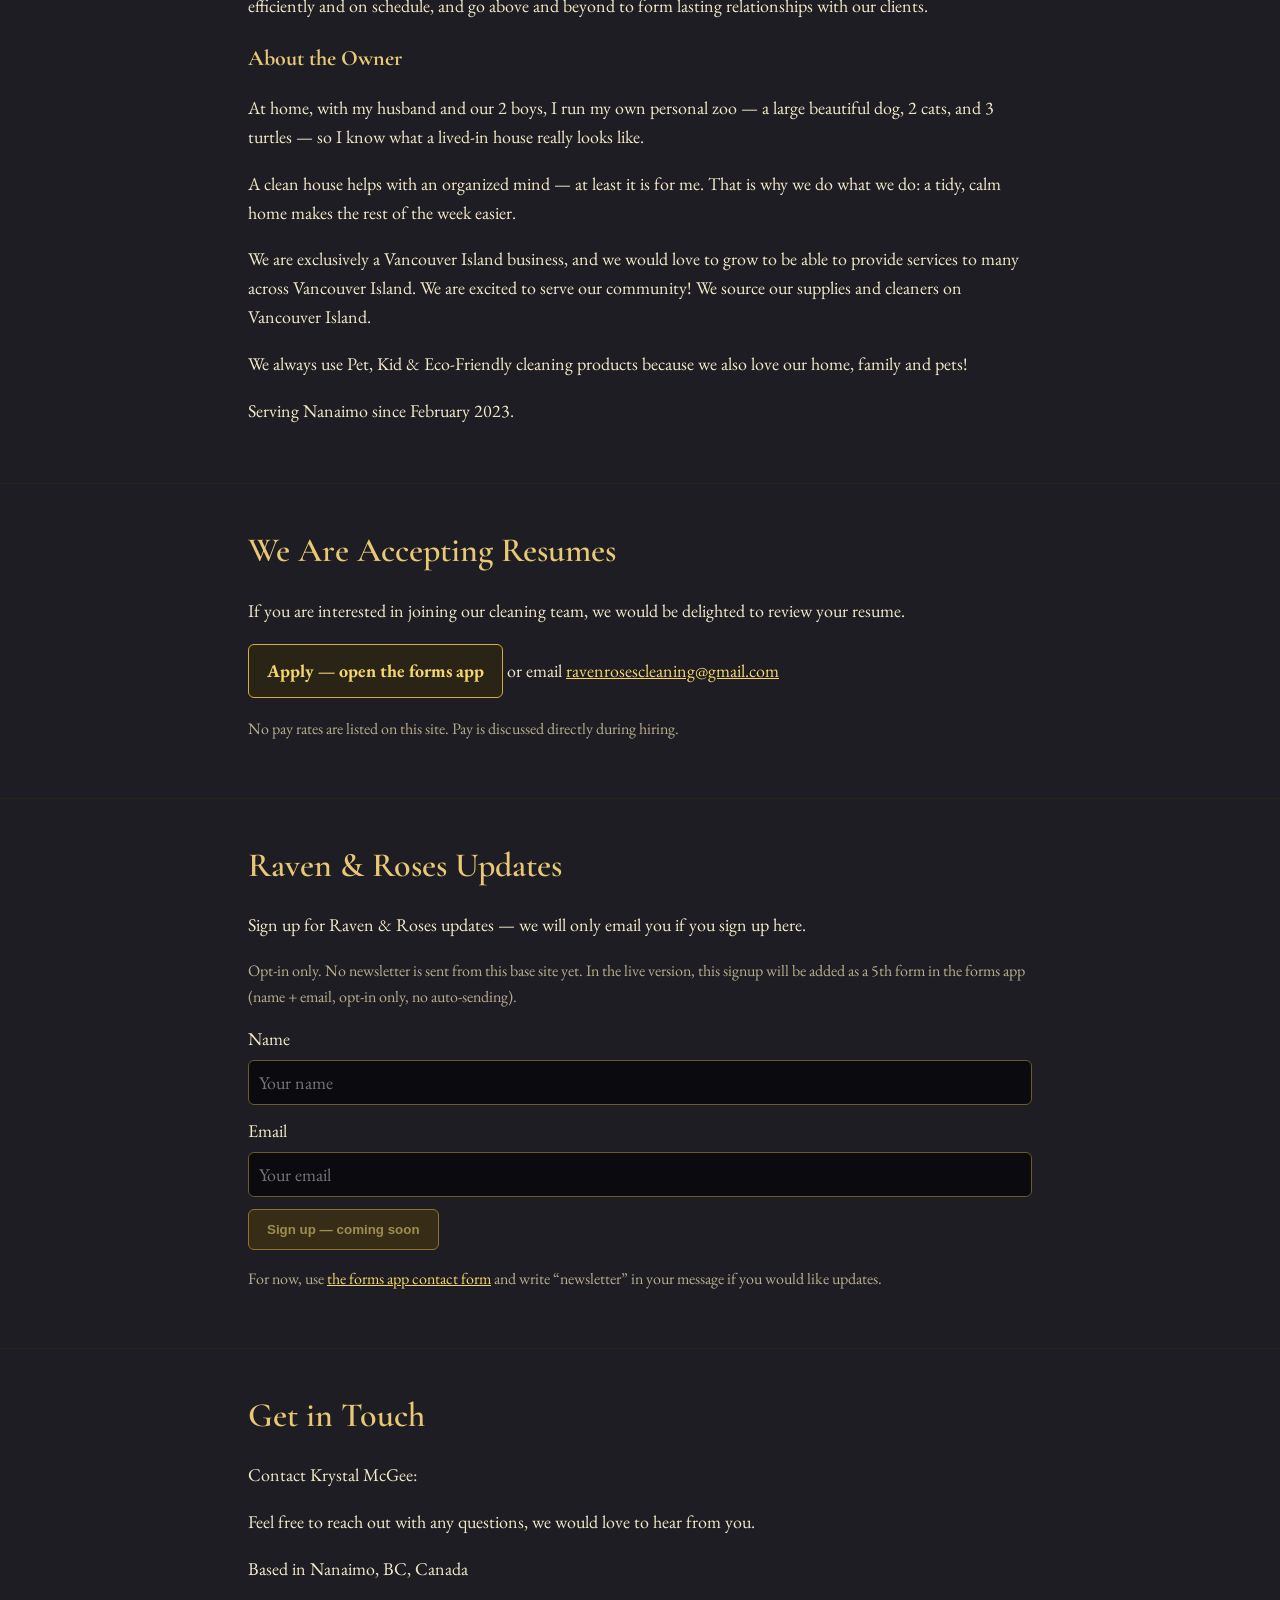
==== commit 0e06e3f2: "Remove waitlist; Waitlist now directs to walkthrough request" ====
--- a/index.html
+++ b/index.html
@@ -7,6 +7,12 @@
 <meta name="description" content="Raven & Roses Cleaning Co. — Smart Cleaning. Beautiful Results. Residential cleaning in Nanaimo and surrounding areas, BC.">
 <link href="https://fonts.googleapis.com/css2?family=Cormorant+Garamond:wght@400;500;600;700&family=EB+Garamond:wght@400;500;600;700&display=swap" rel="stylesheet">
 <link rel="stylesheet" href="style.css">
+<style>
+.popup-overlay { display: none; position: fixed; inset: 0; background: rgba(0, 0, 0, 0.75); z-index: 100; align-items: center; justify-content: center; padding: 20px; }
+.popup-overlay.open { display: flex; }
+.popup-box { background: #1d1d23; color: #f3e9c8; border: 1px solid #d4af37; border-radius: 6px; padding: 24px; max-width: 480px; text-align: center; }
+.popup-box a { color: #f5d76e; }
+</style>
 <link rel="icon" type="image/png" sizes="192x192" href="/icon-192.png">
 <link rel="icon" type="image/png" sizes="512x512" href="/icon-512.png">
 <link rel="apple-touch-icon" href="/icon-192.png">
@@ -23,7 +29,7 @@
       <a href="#pricing">Pricing</a>
       <a href="#gallery">Gallery</a>
       <a href="#about">About</a>
-      <a href="#waitlist">Waitlist</a>
+      <a href="#" id="waitlist-link">Waitlist</a>
       <a href="#newsletter">Newsletter</a>
       <a href="#contact">Contact</a>
     </nav>
@@ -39,7 +45,6 @@
       <p class="tagline">Smart Cleaning. Beautiful Results.</p>
       <p>We are proud to provide our community with quality service, so you get exactly the clean your home needs, nothing you don't.</p>
       <div class="buttons">
-                <a class="btn primary" href="../forms-app/index.html">Join the waitlist</a>
         <a class="btn" href="../forms-app/index.html">Request a walkthrough</a>
         <a class="btn" href="tel:+17782684183">Call 778-268-4183</a>
       </div>
@@ -158,16 +163,6 @@
     </div>
   </section>
   
-  <!-- WAITLIST -->
-  <section id="waitlist">
-    <div class="wrap">
-      <h2>Join the Waitlist</h2>
-      <p>We are opening a small waitlist for cleaning services in Nanaimo.</p>
-      <p>The waitlist is for residential clients at this time only.</p>
-      <p>Joining the waitlist does not confirm a booking. You will be contacted directly when there is availability.</p>
-            <p><a class="btn primary" href="../forms-app/index.html">Join the waitlist — open the forms app</a></p>
-    </div>
-  </section>
   
   <!-- HIRING -->
   <section id="hiring">
@@ -217,5 +212,25 @@
     <p class="note">Base prototype only — not published. Draft content to tweak. See README.md for what is draft, what is placeholder, and what to decide next.</p>
   </div>
 </footer>
+  <!-- WAITLIST POP-UP — the waitlist is closed; visitors are directed to the walkthrough (Krystal, 2026-11-18) -->
+  <div class="popup-overlay" id="waitlist-popup" role="dialog" aria-modal="true">
+    <div class="popup-box">
+      <p>We are currently accepting new clients, please <a href="../forms-app/index.html">request a walkthrough</a>.</p>
+      <p><button class="btn" type="button" id="waitlist-popup-close">Close</button></p>
+    </div>
+  </div>
+<script>
+(function () {
+  var popup = document.getElementById("waitlist-popup");
+  var link = document.getElementById("waitlist-link");
+  var closeBtn = document.getElementById("waitlist-popup-close");
+  function openPopup(ev) { if (ev) ev.preventDefault(); popup.classList.add("open"); closeBtn.focus(); }
+  function closePopup() { popup.classList.remove("open"); }
+  link.addEventListener("click", openPopup);
+  closeBtn.addEventListener("click", closePopup);
+  popup.addEventListener("click", function (ev) { if (ev.target === popup) closePopup(); });
+  document.addEventListener("keydown", function (ev) { if (ev.key === "Escape") closePopup(); });
+})();
+</script>
 </body>
 </html>
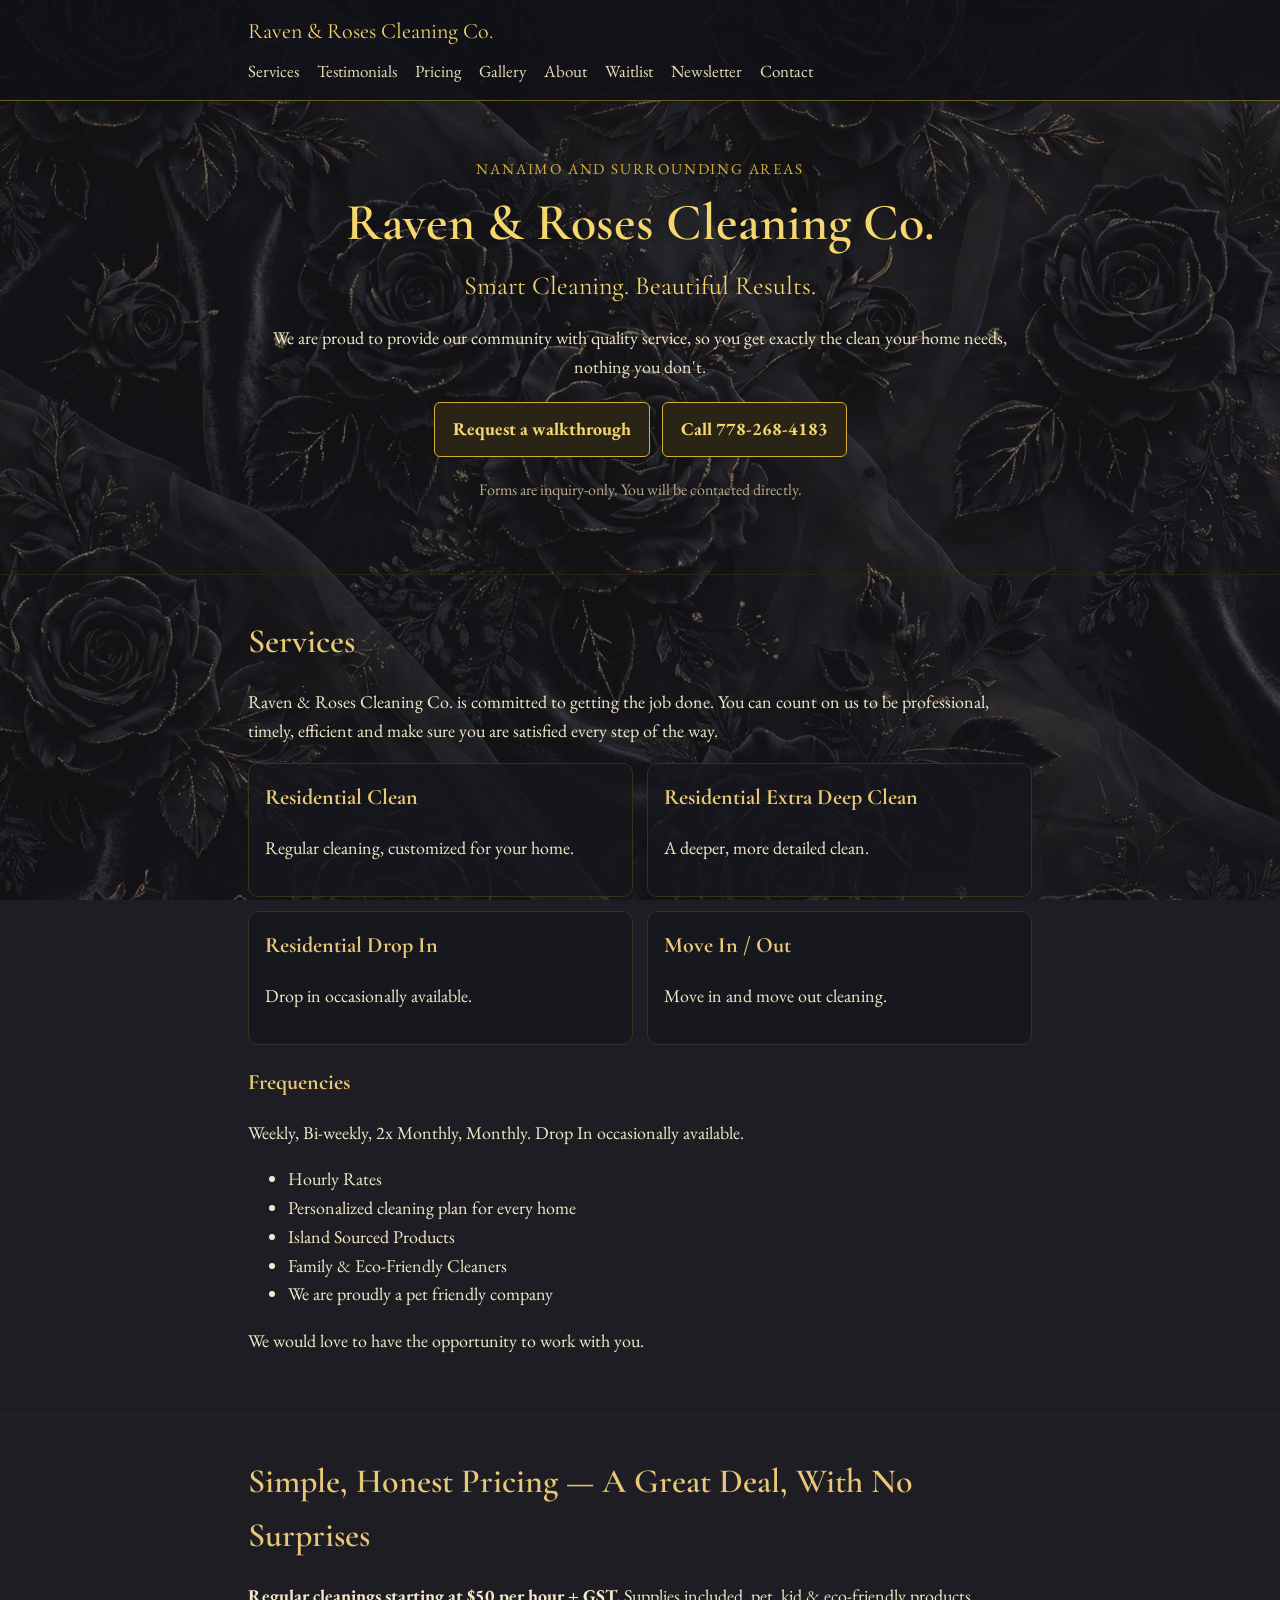
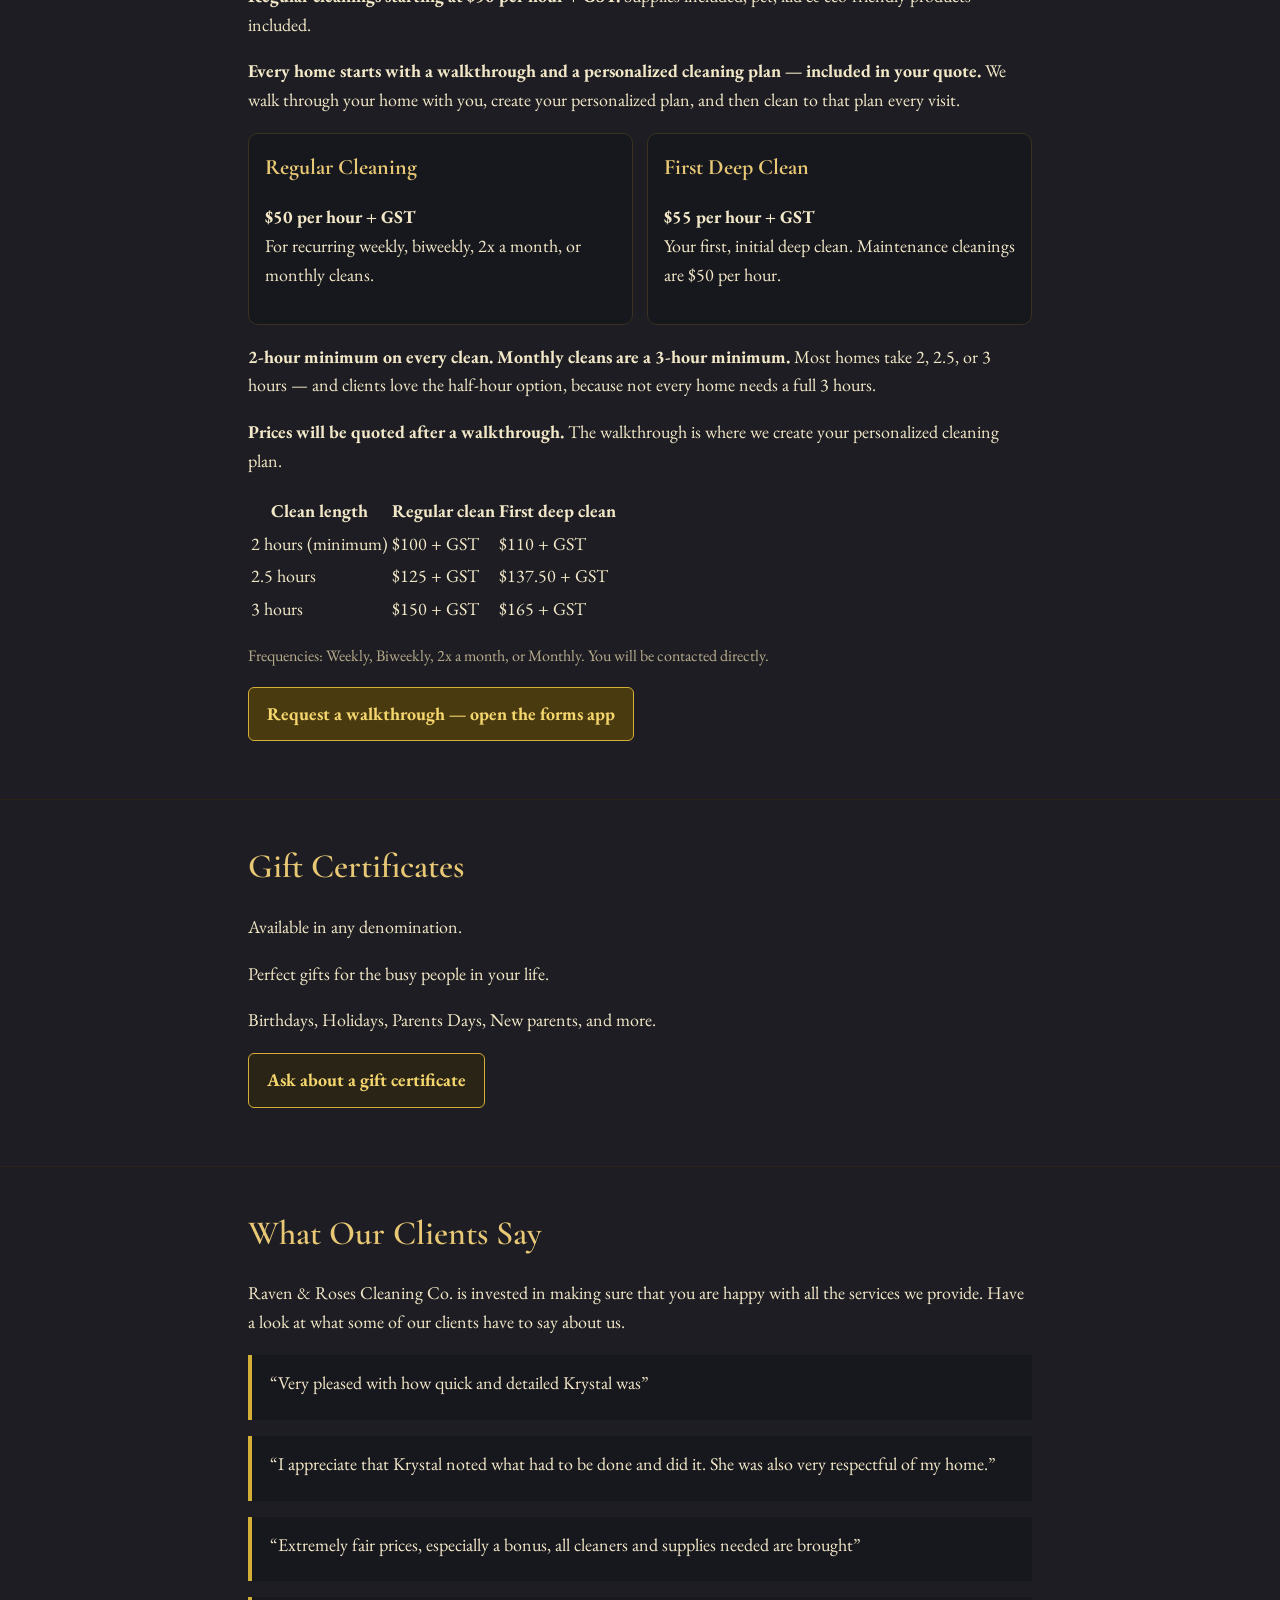
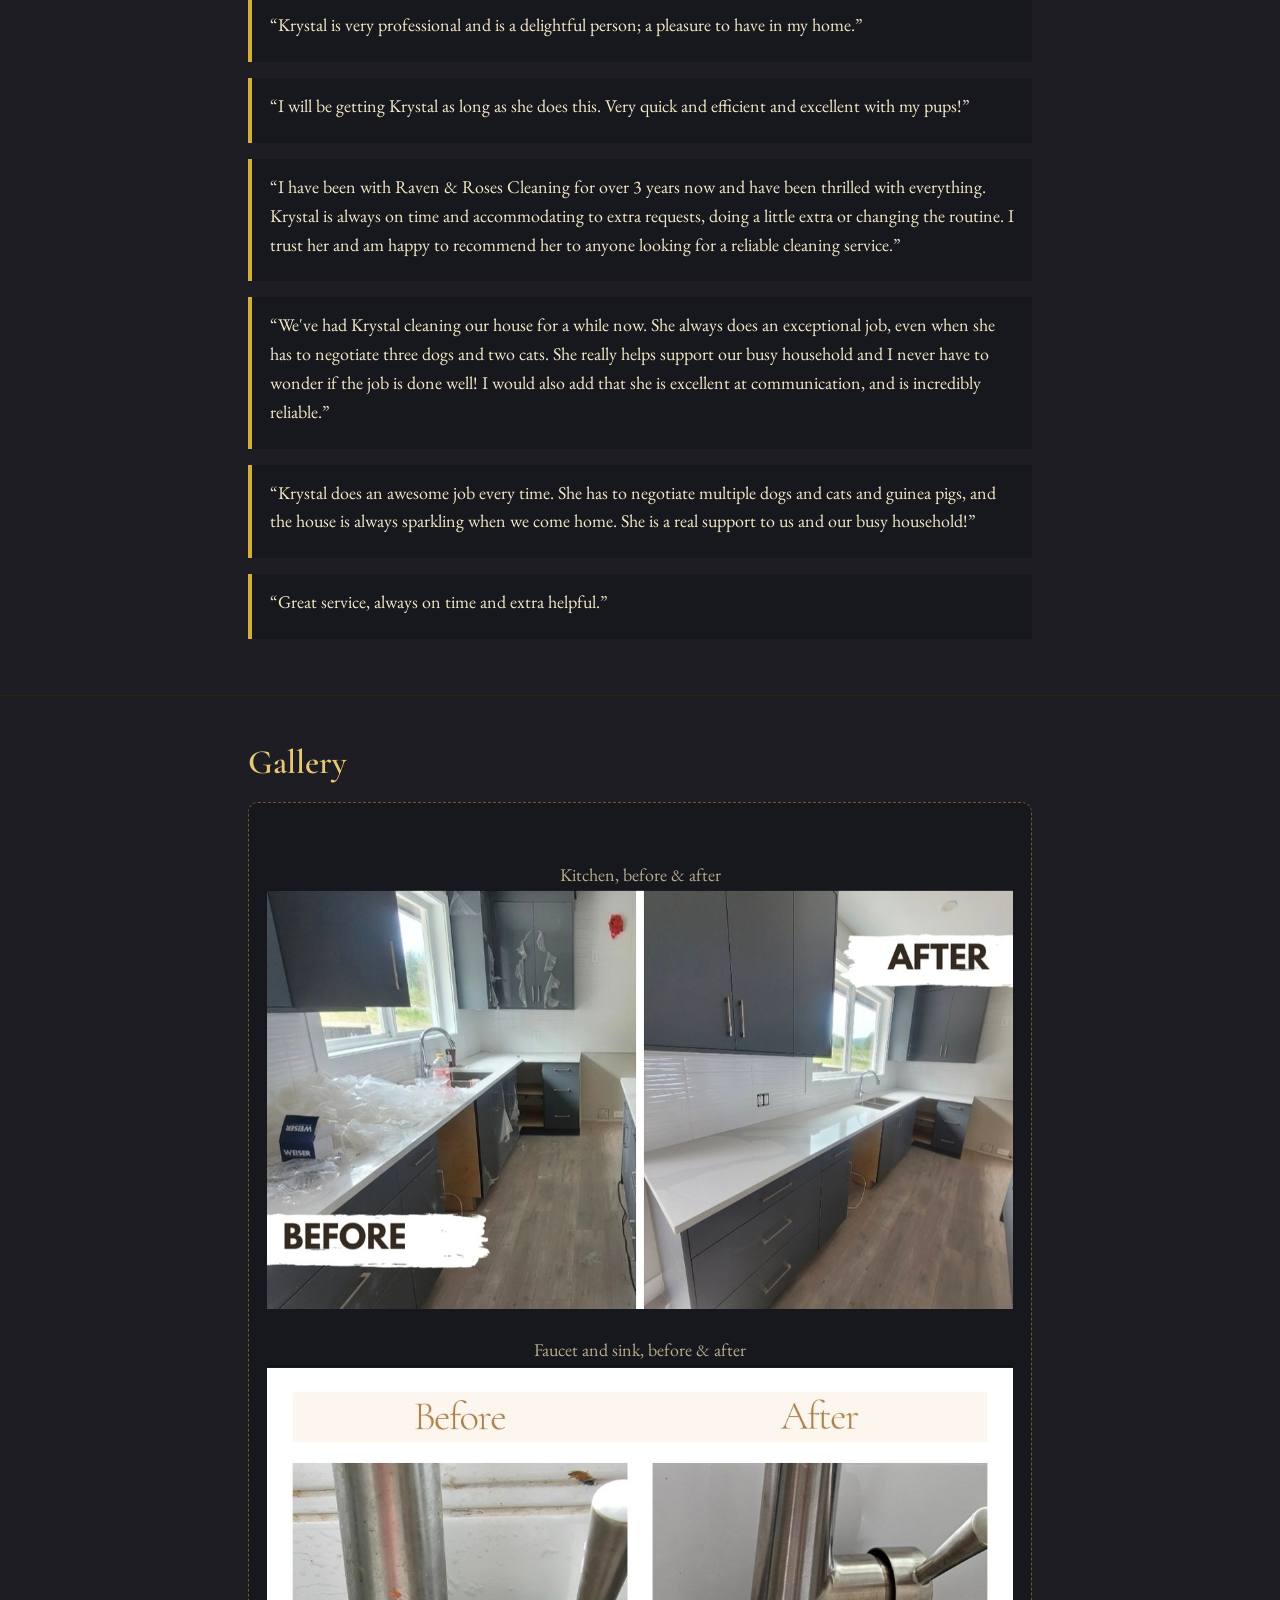
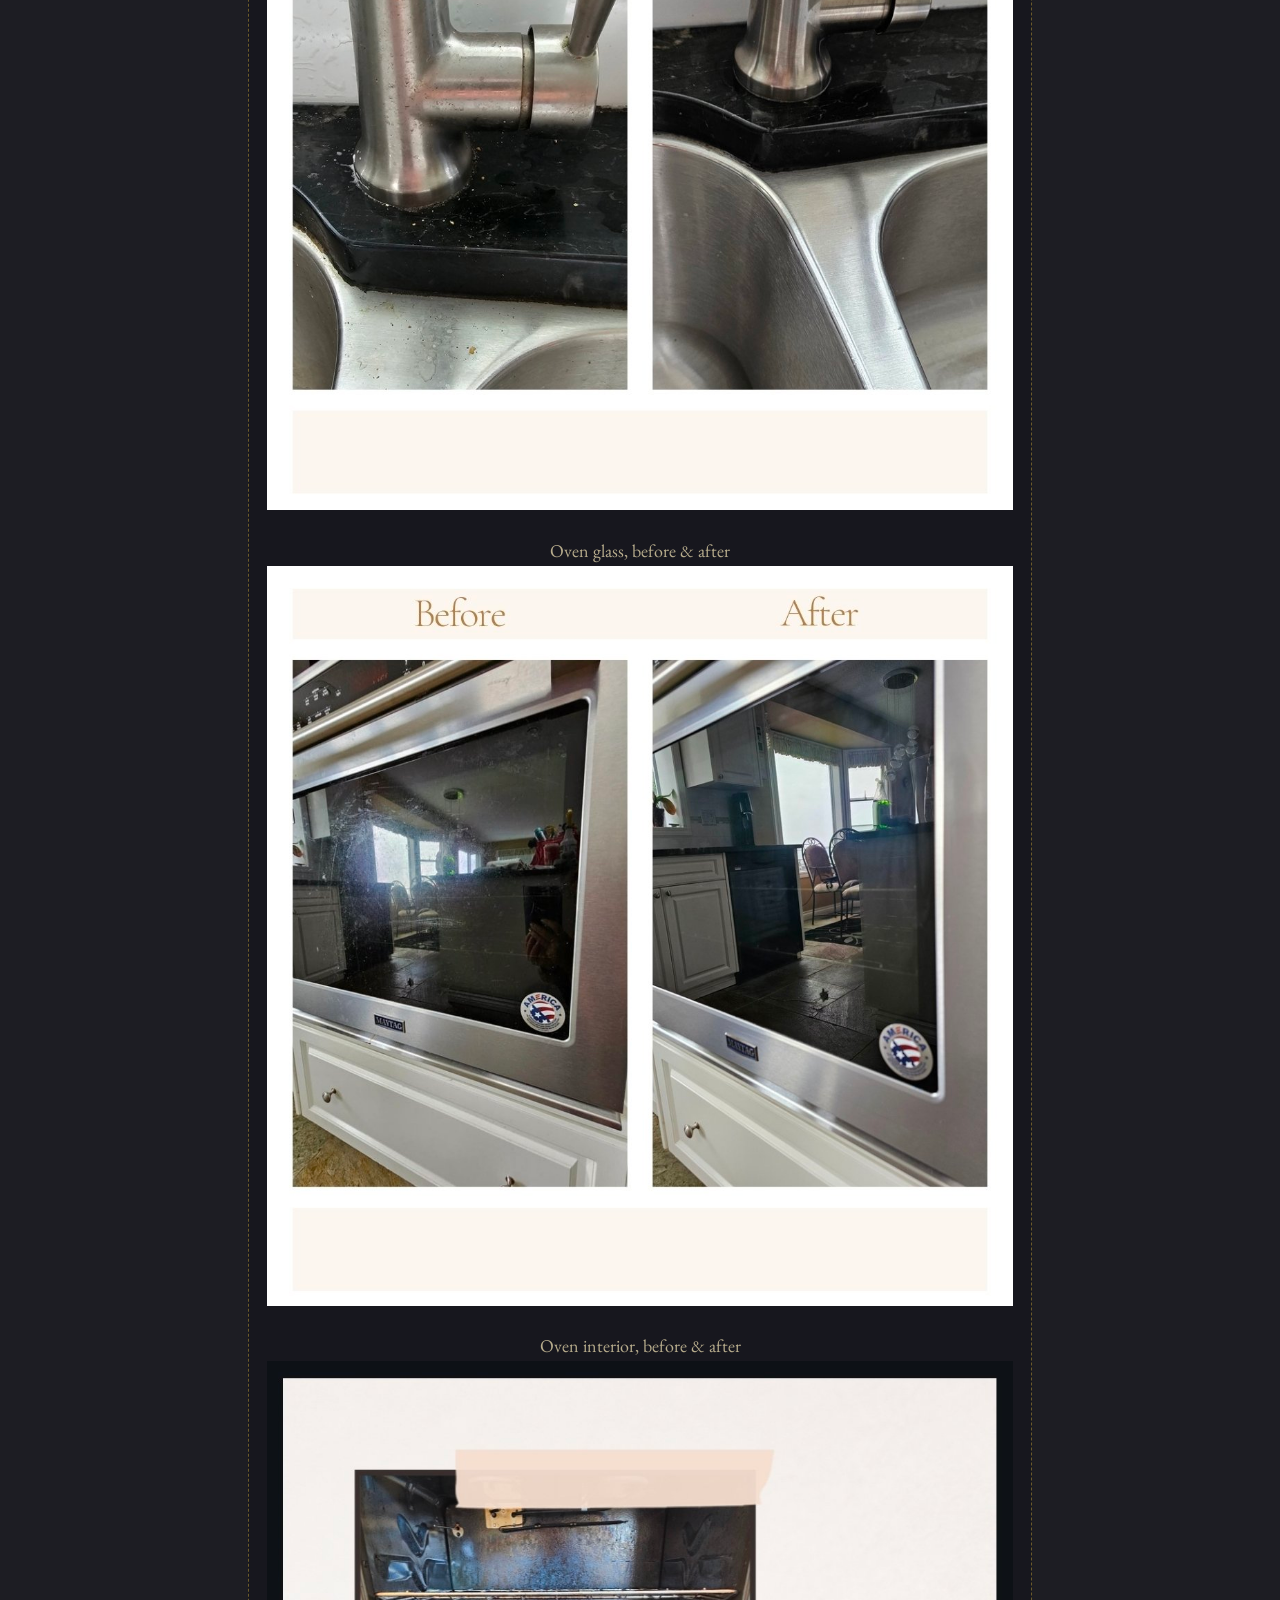
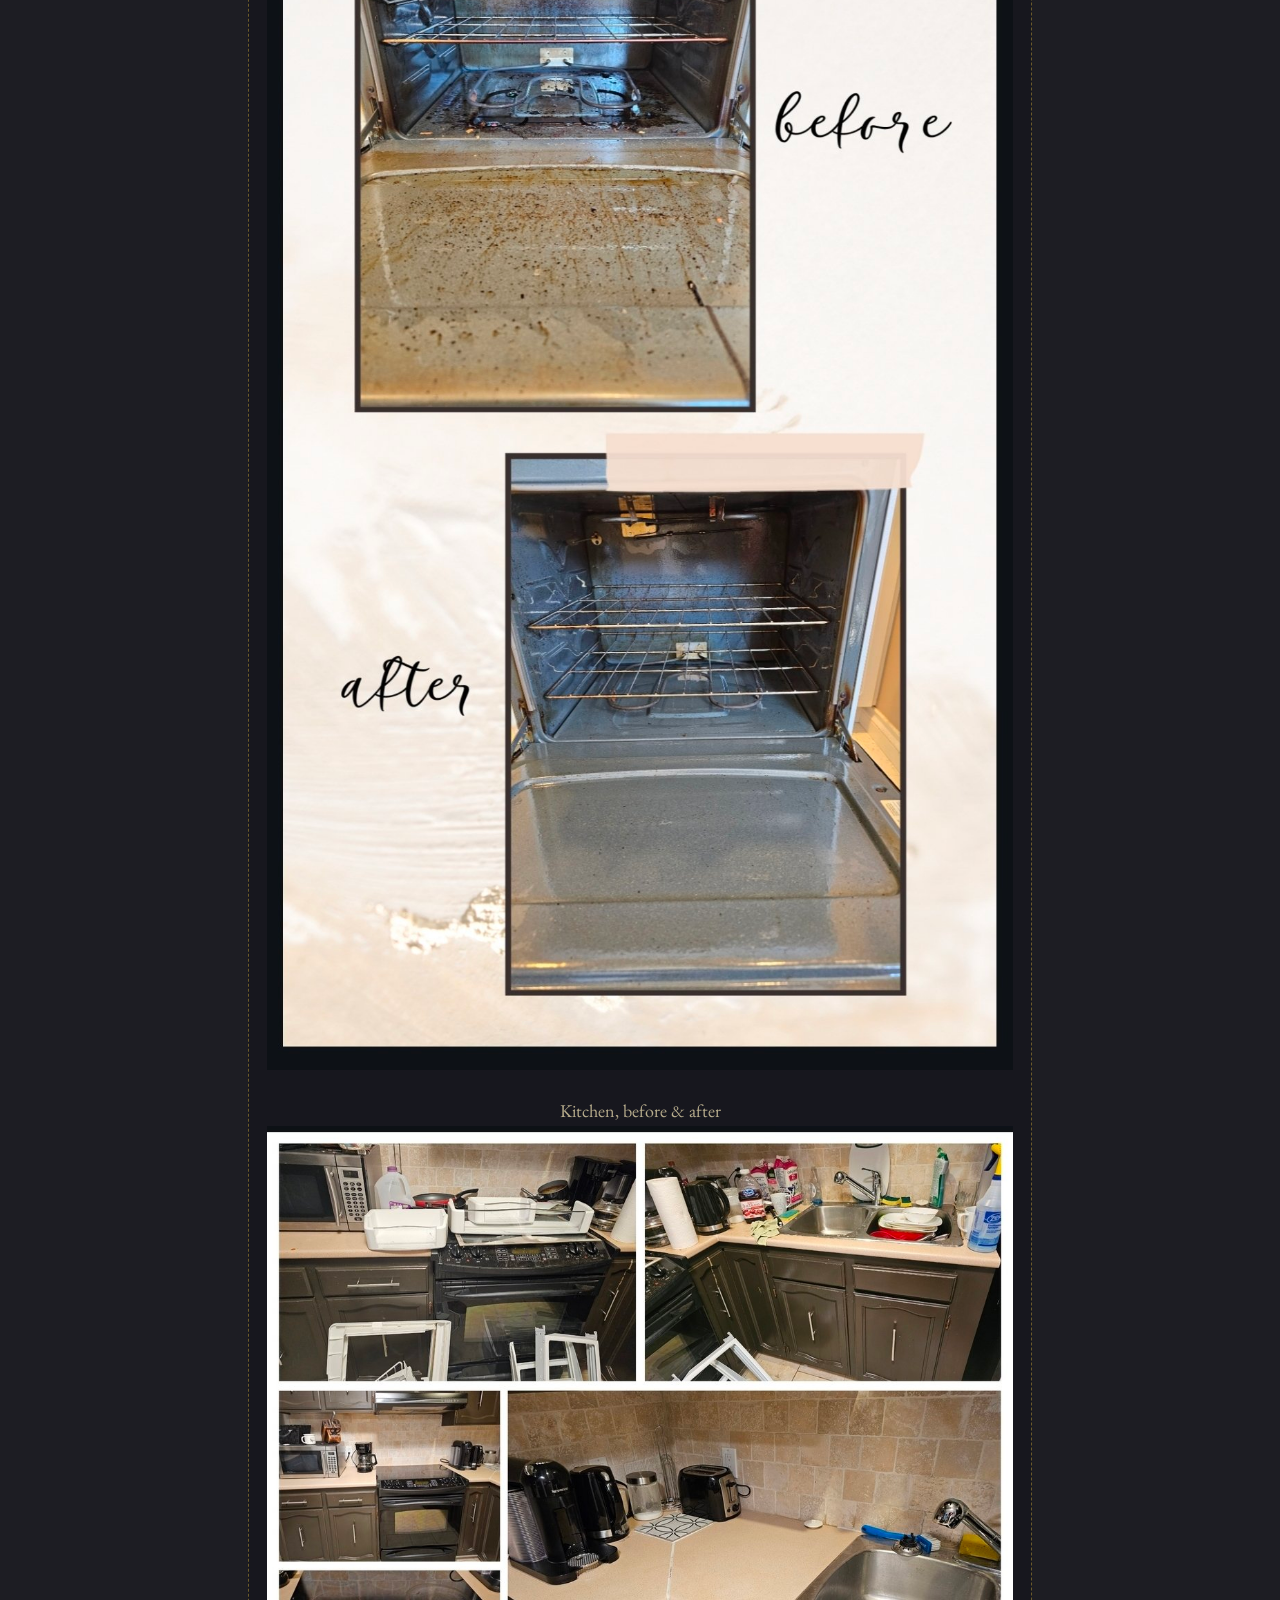
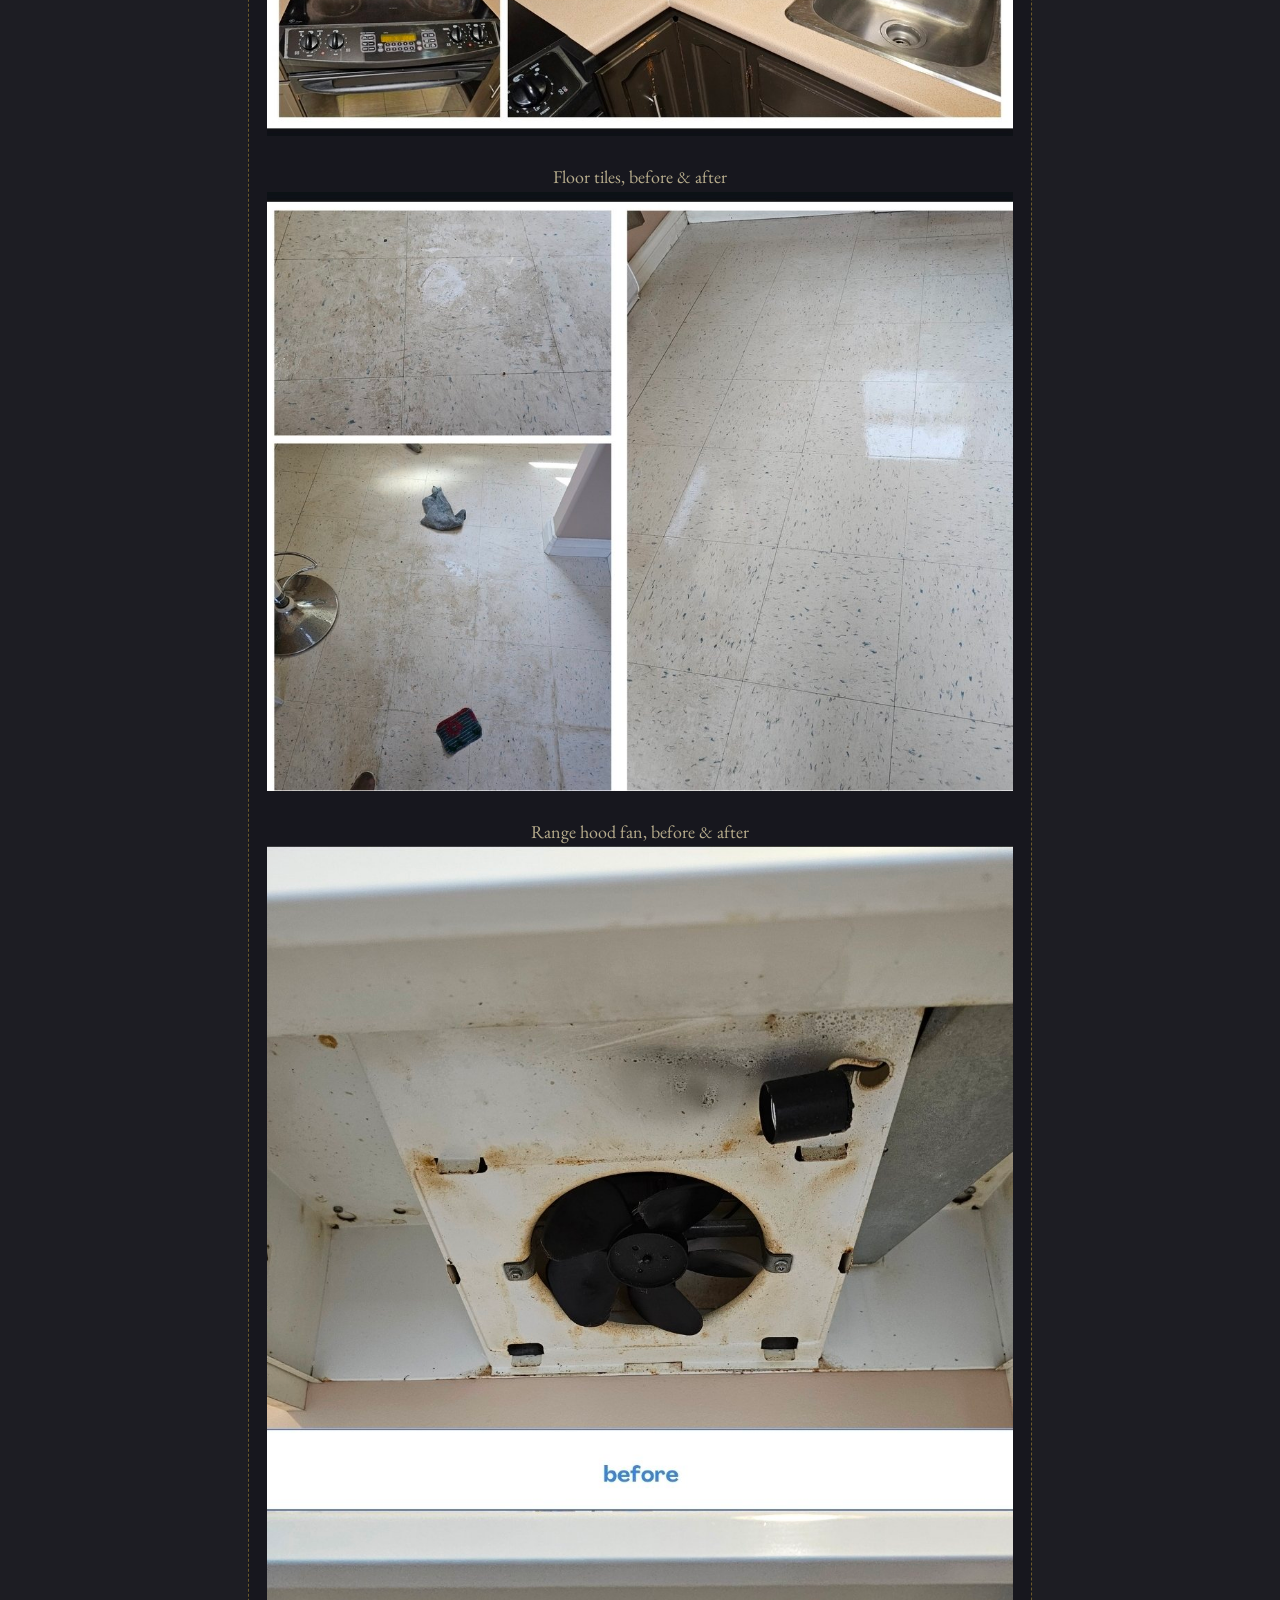
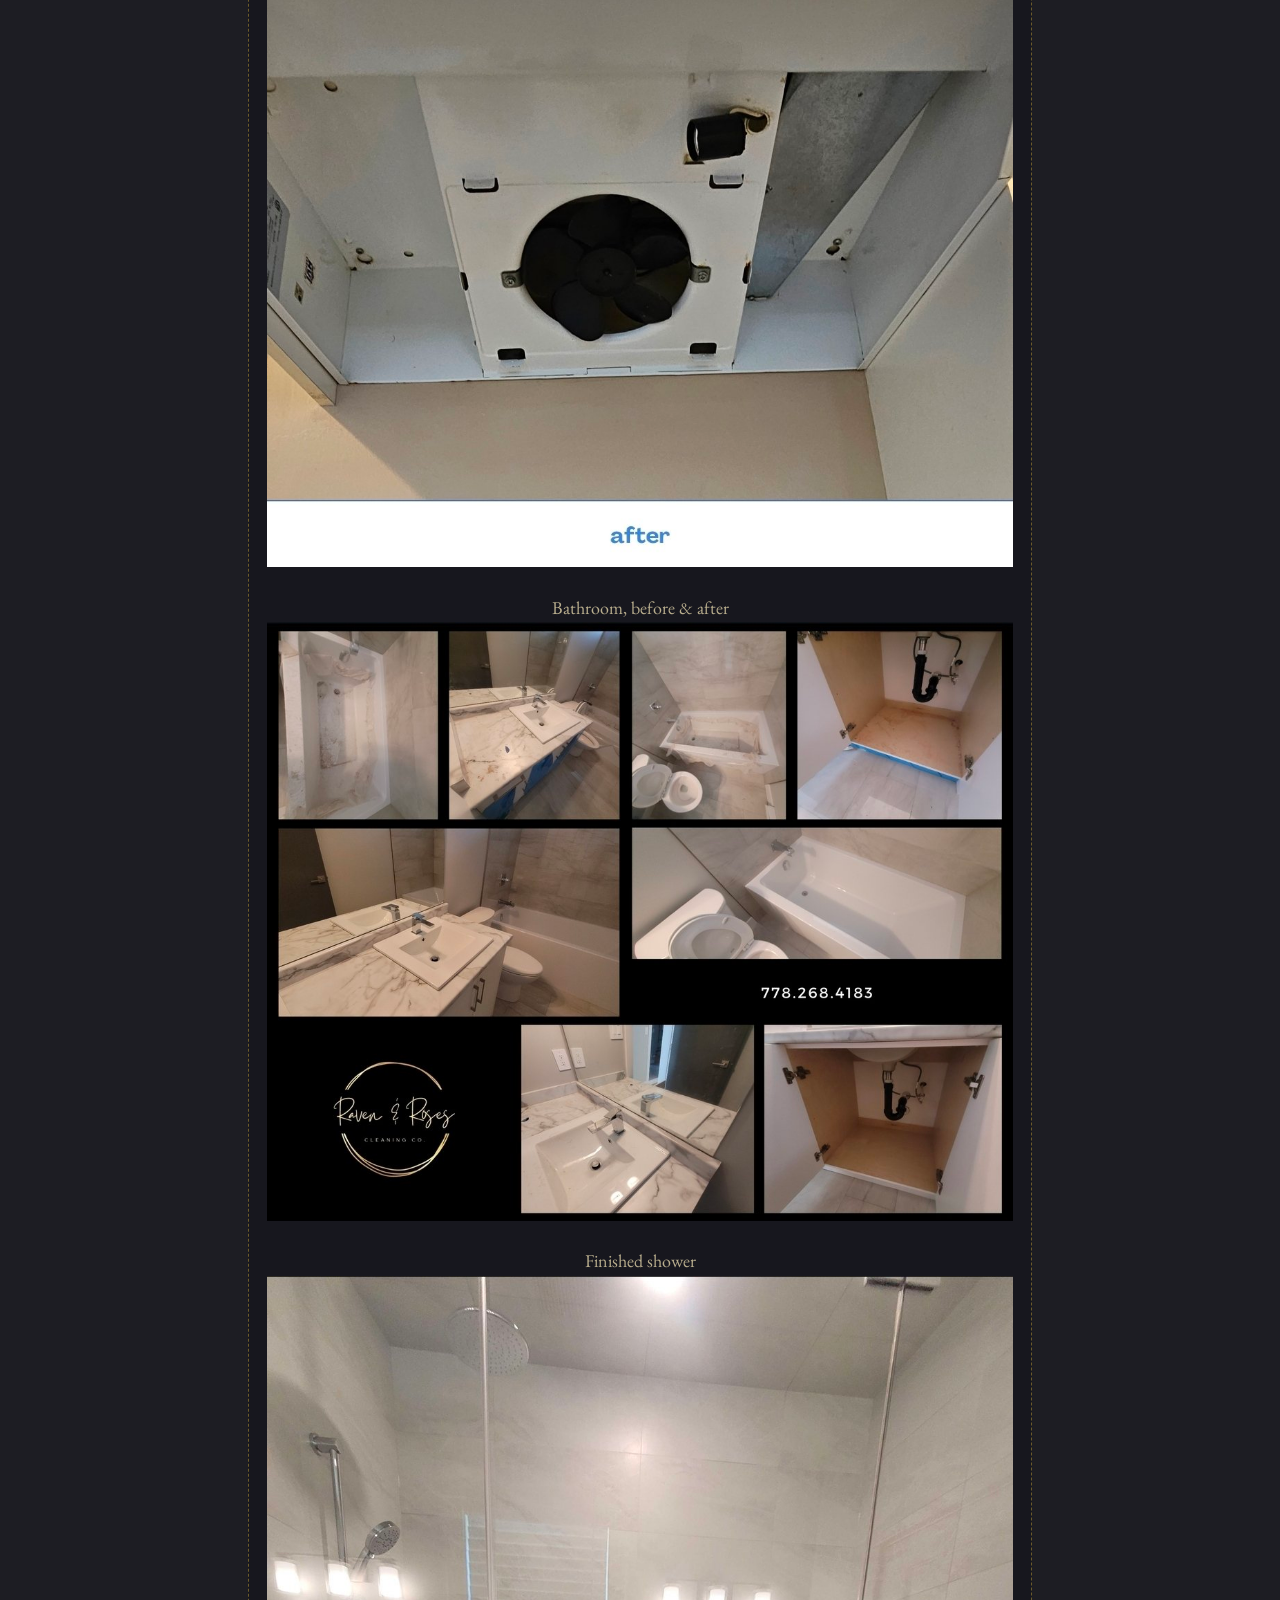
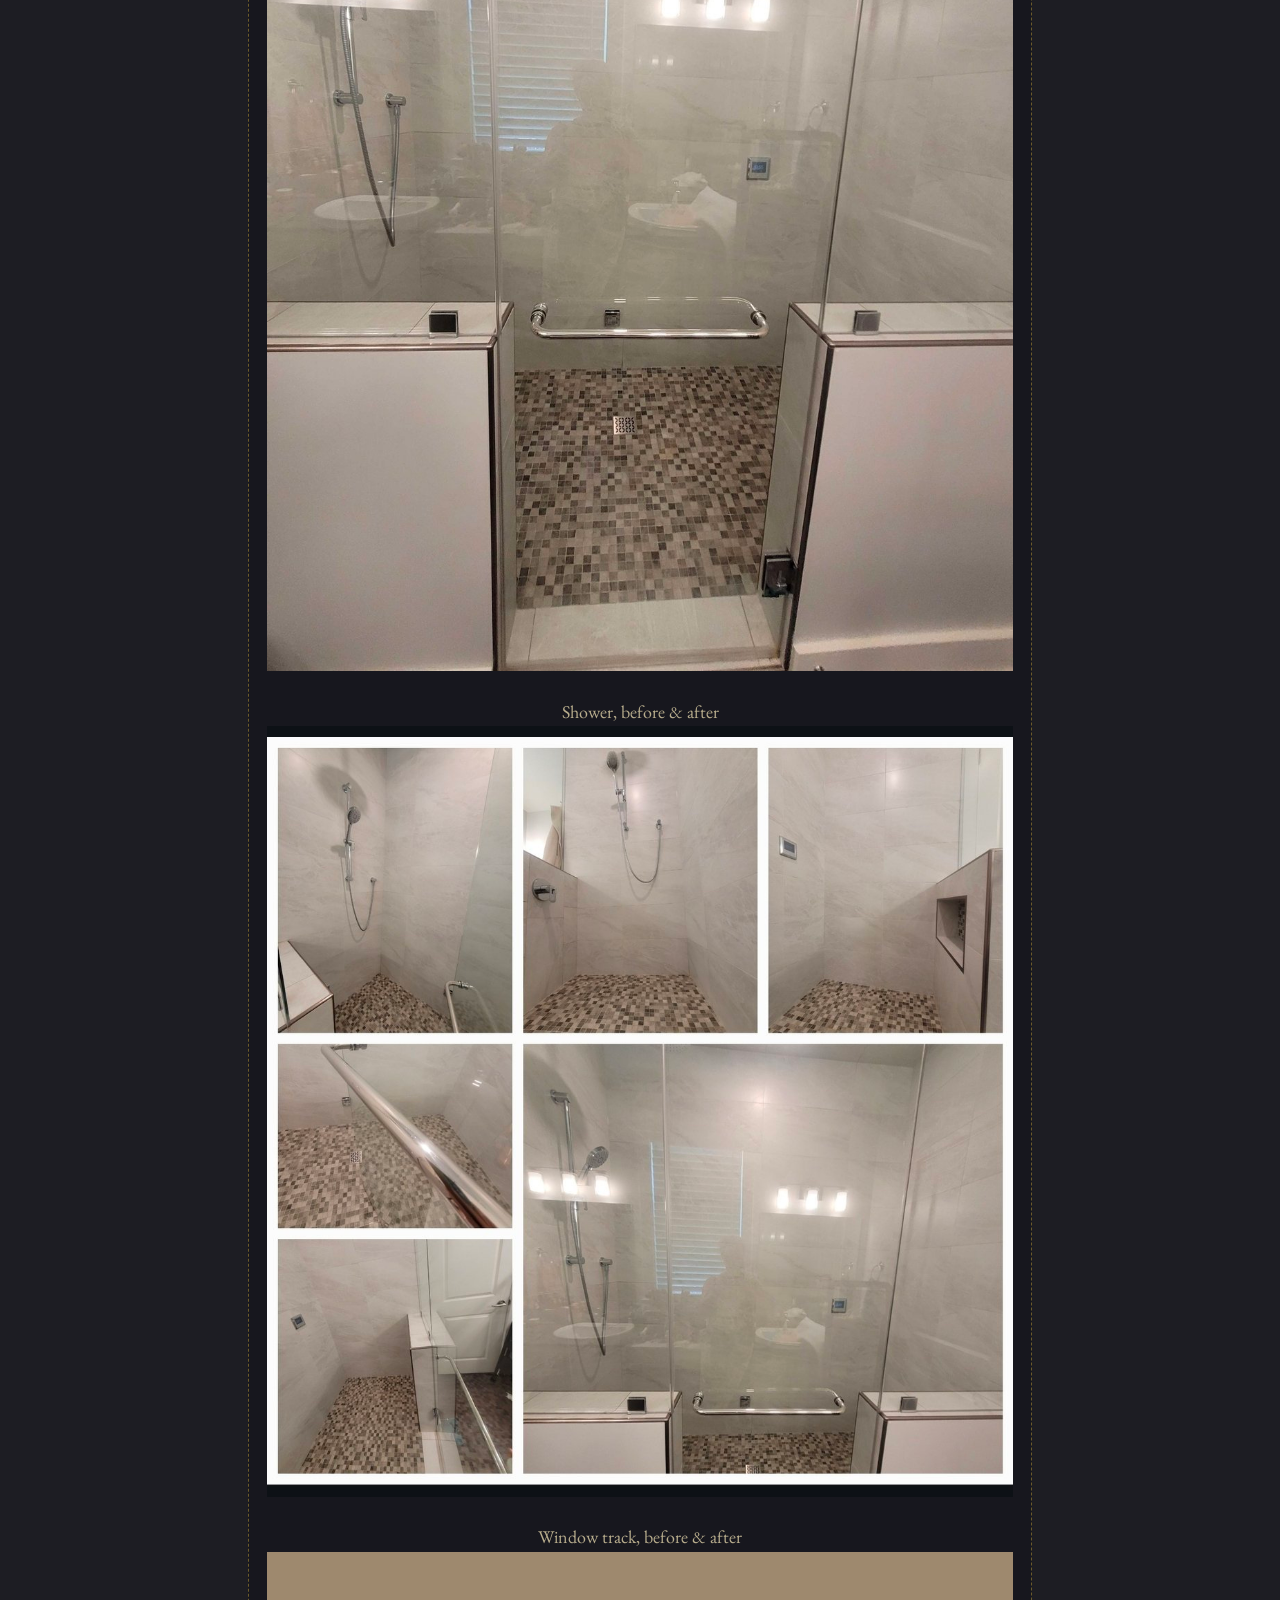
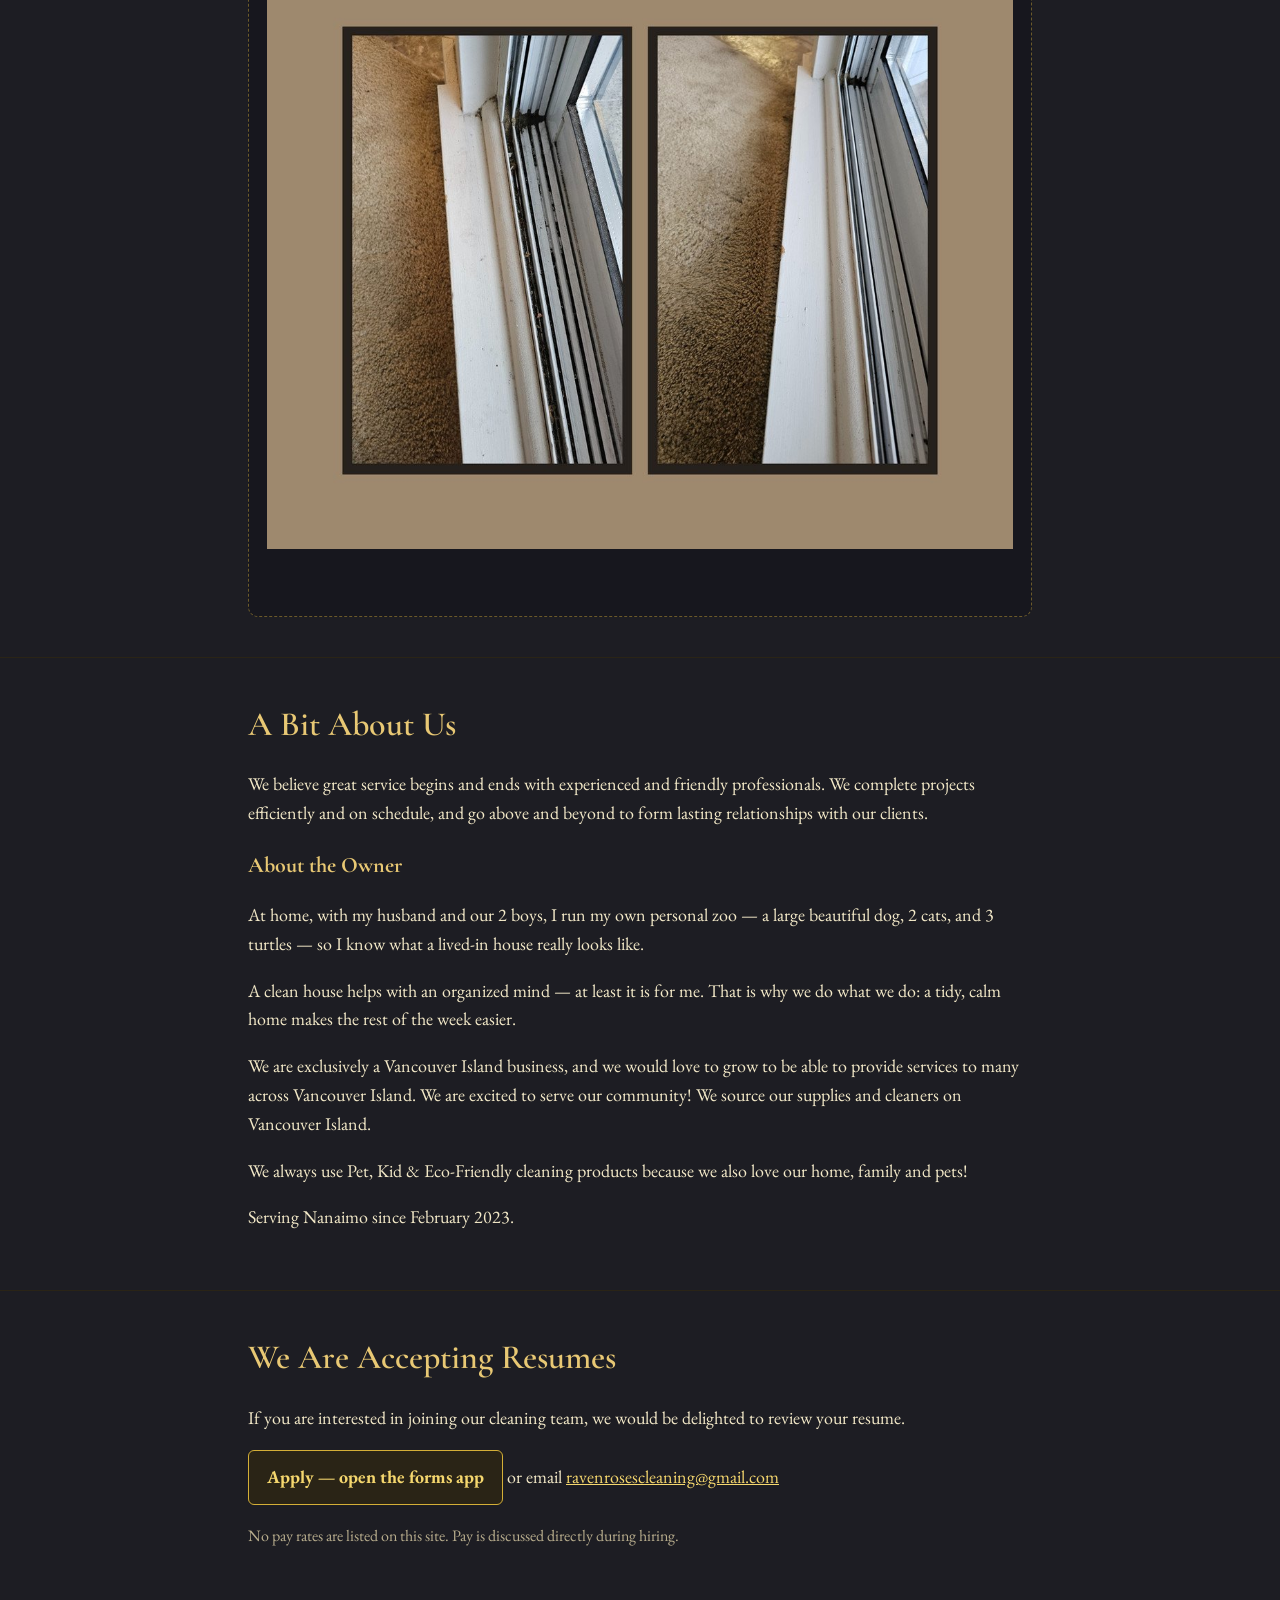
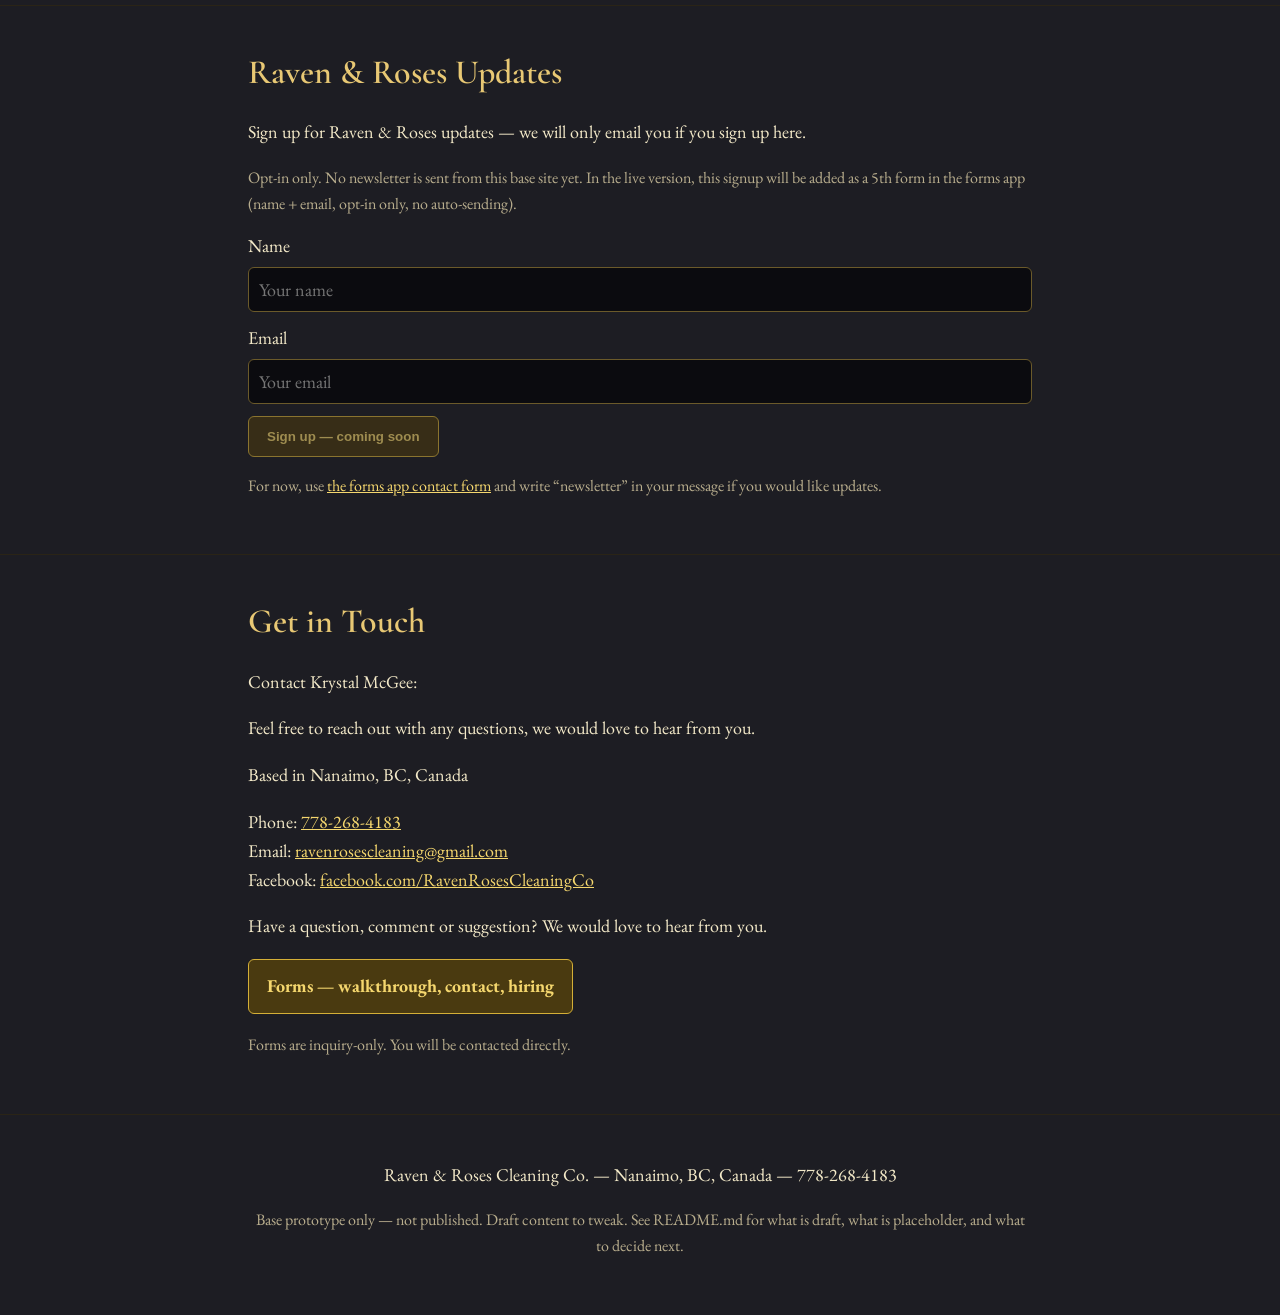
==== commit 05d8c1e4: "Remove toilet before-and-after from Gallery Removed the toilet before and after image from the galle" ====
--- a/index.html
+++ b/index.html
@@ -144,11 +144,9 @@
         <p>Finished shower<br><img src="gallery-new/shower.jpg" alt="Finished shower" style="max-width:100%"></p>
         <p>Shower, before &amp; after<br><img src="gallery-new/shower-collage.jpg" alt="Shower before and after" style="max-width:100%"></p>
         <p>Window track, before &amp; after<br><img src="gallery-new/window-track-before-after.png" alt="Window track before and after" style="max-width:100%"></p>
-        <p>Toilet, before &amp; after<br><img src="gallery-new/toilet-before-after.jpg" alt="Toilet before and after" style="max-width:100%"></p>
-      </div>
-    </div>
-  </section>
-
+     </div>
+    </div>
+  </section>
   <!-- ABOUT -->
   <section id="about">
     <div class="wrap">
